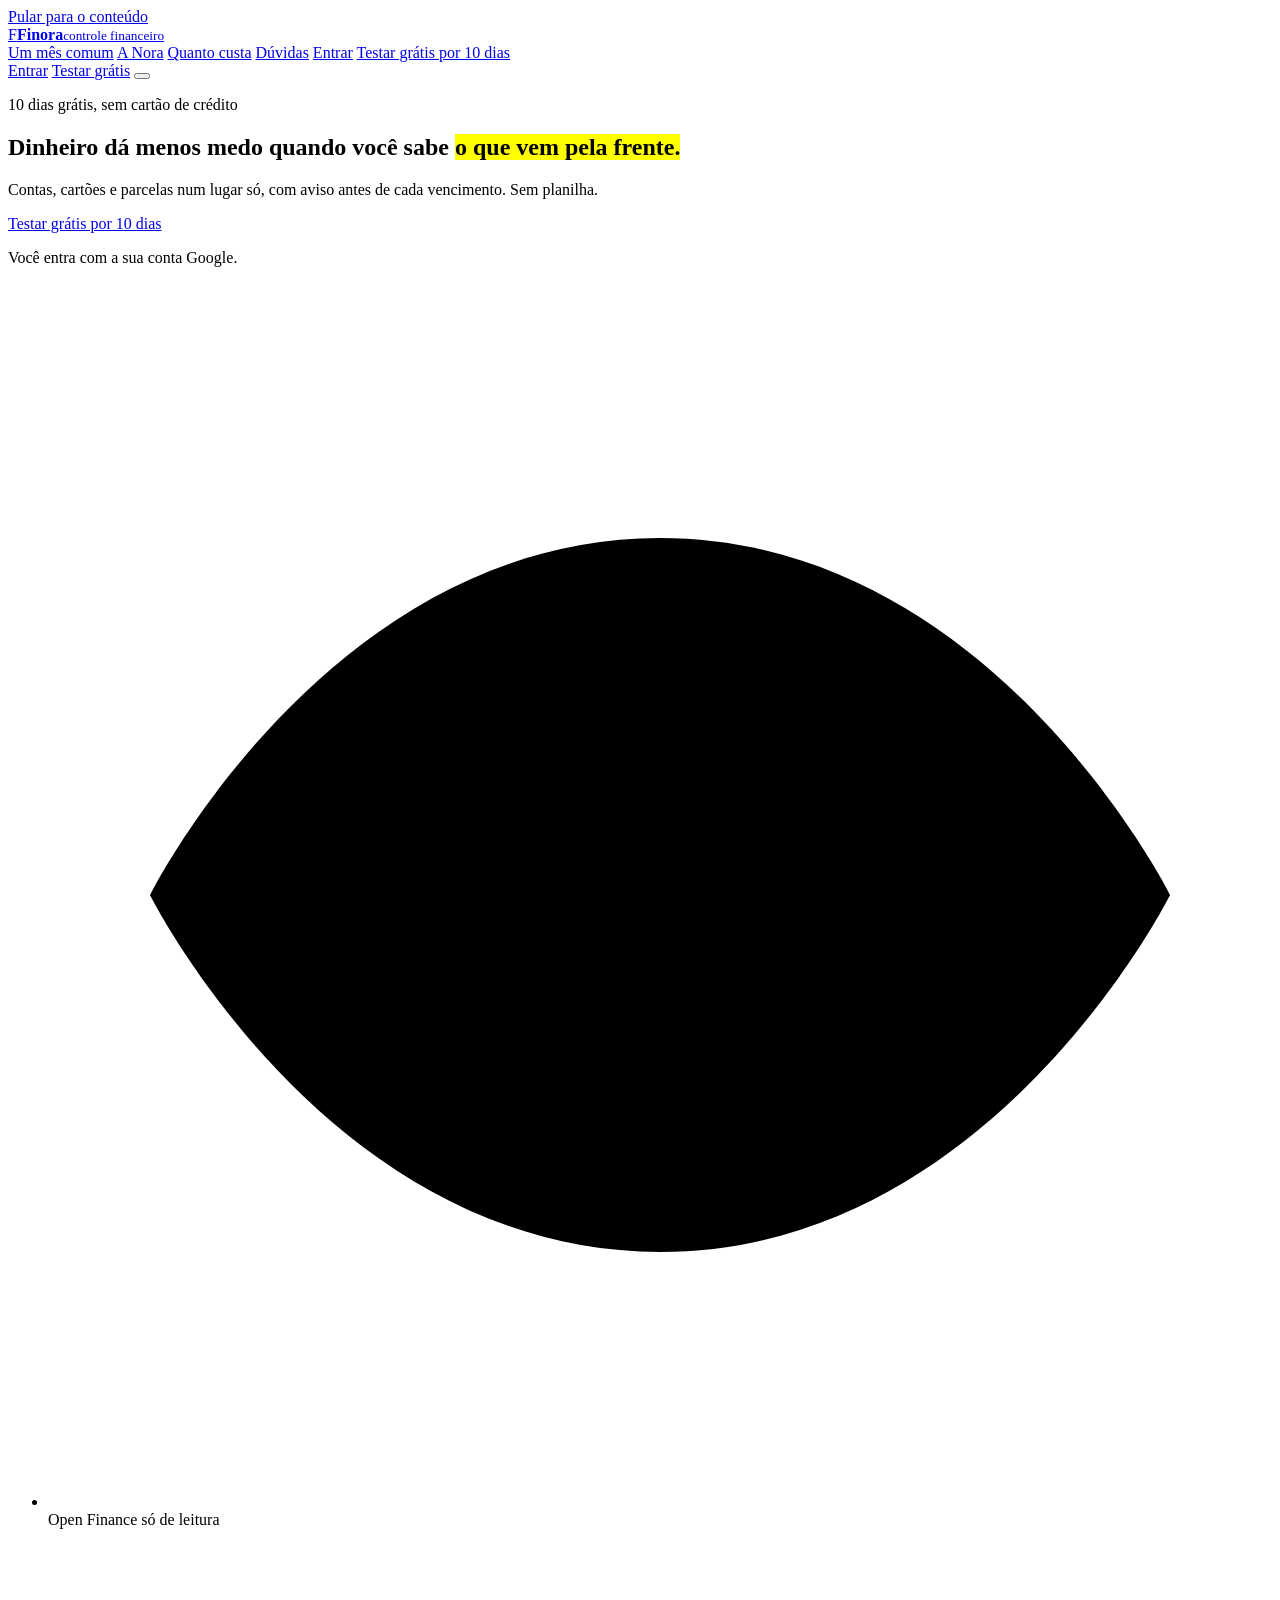
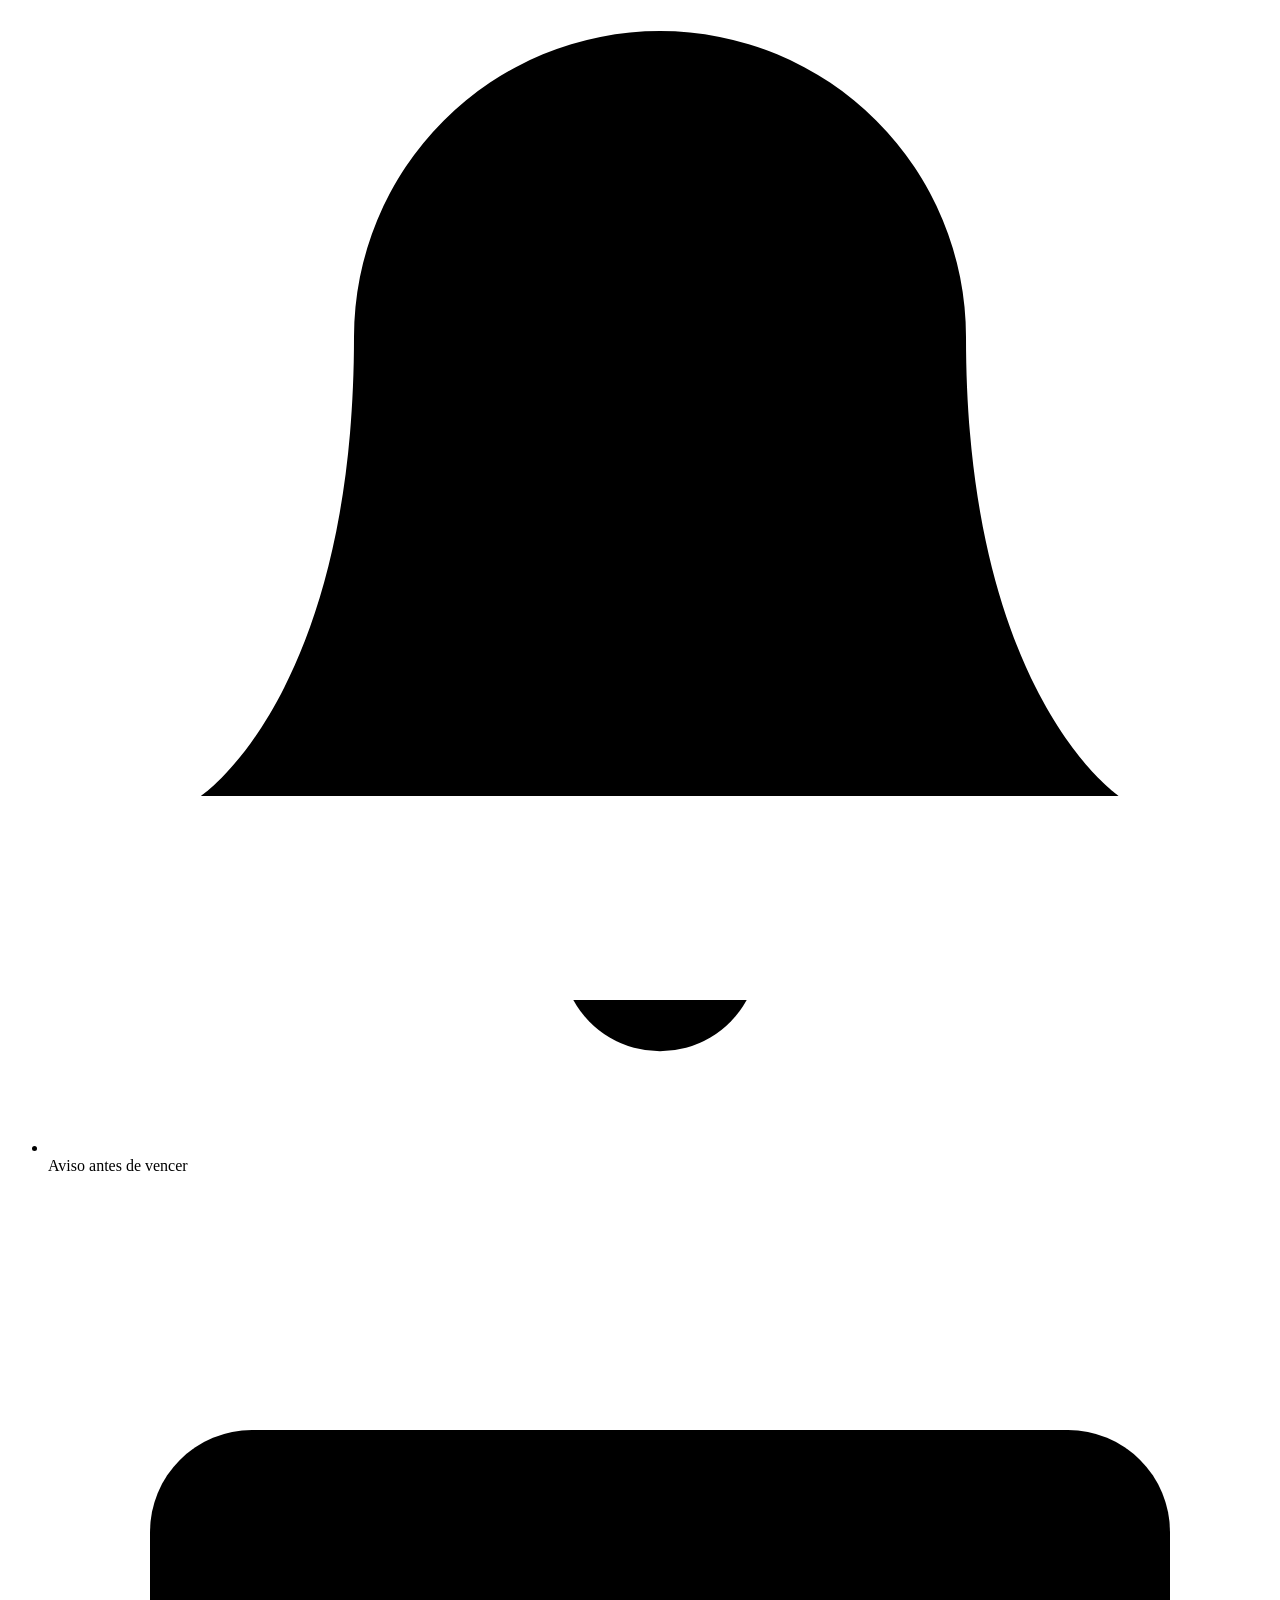
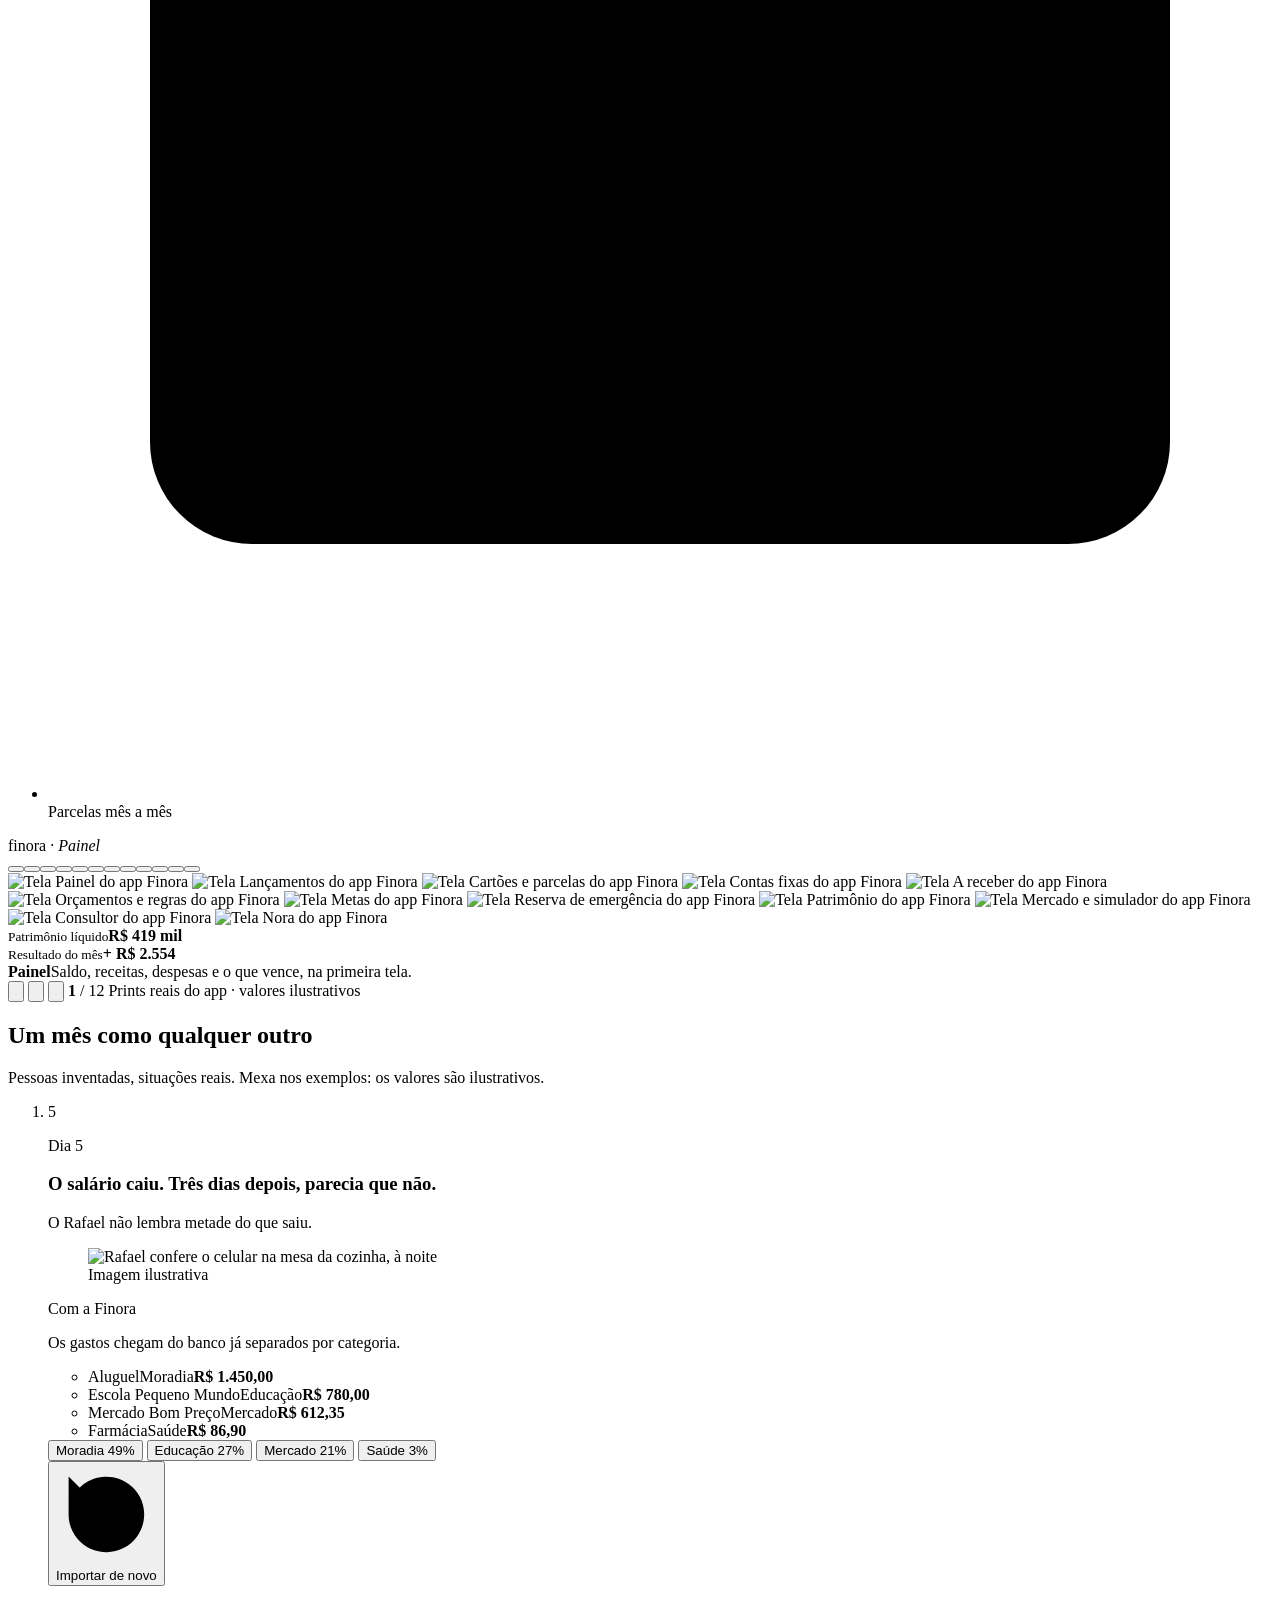
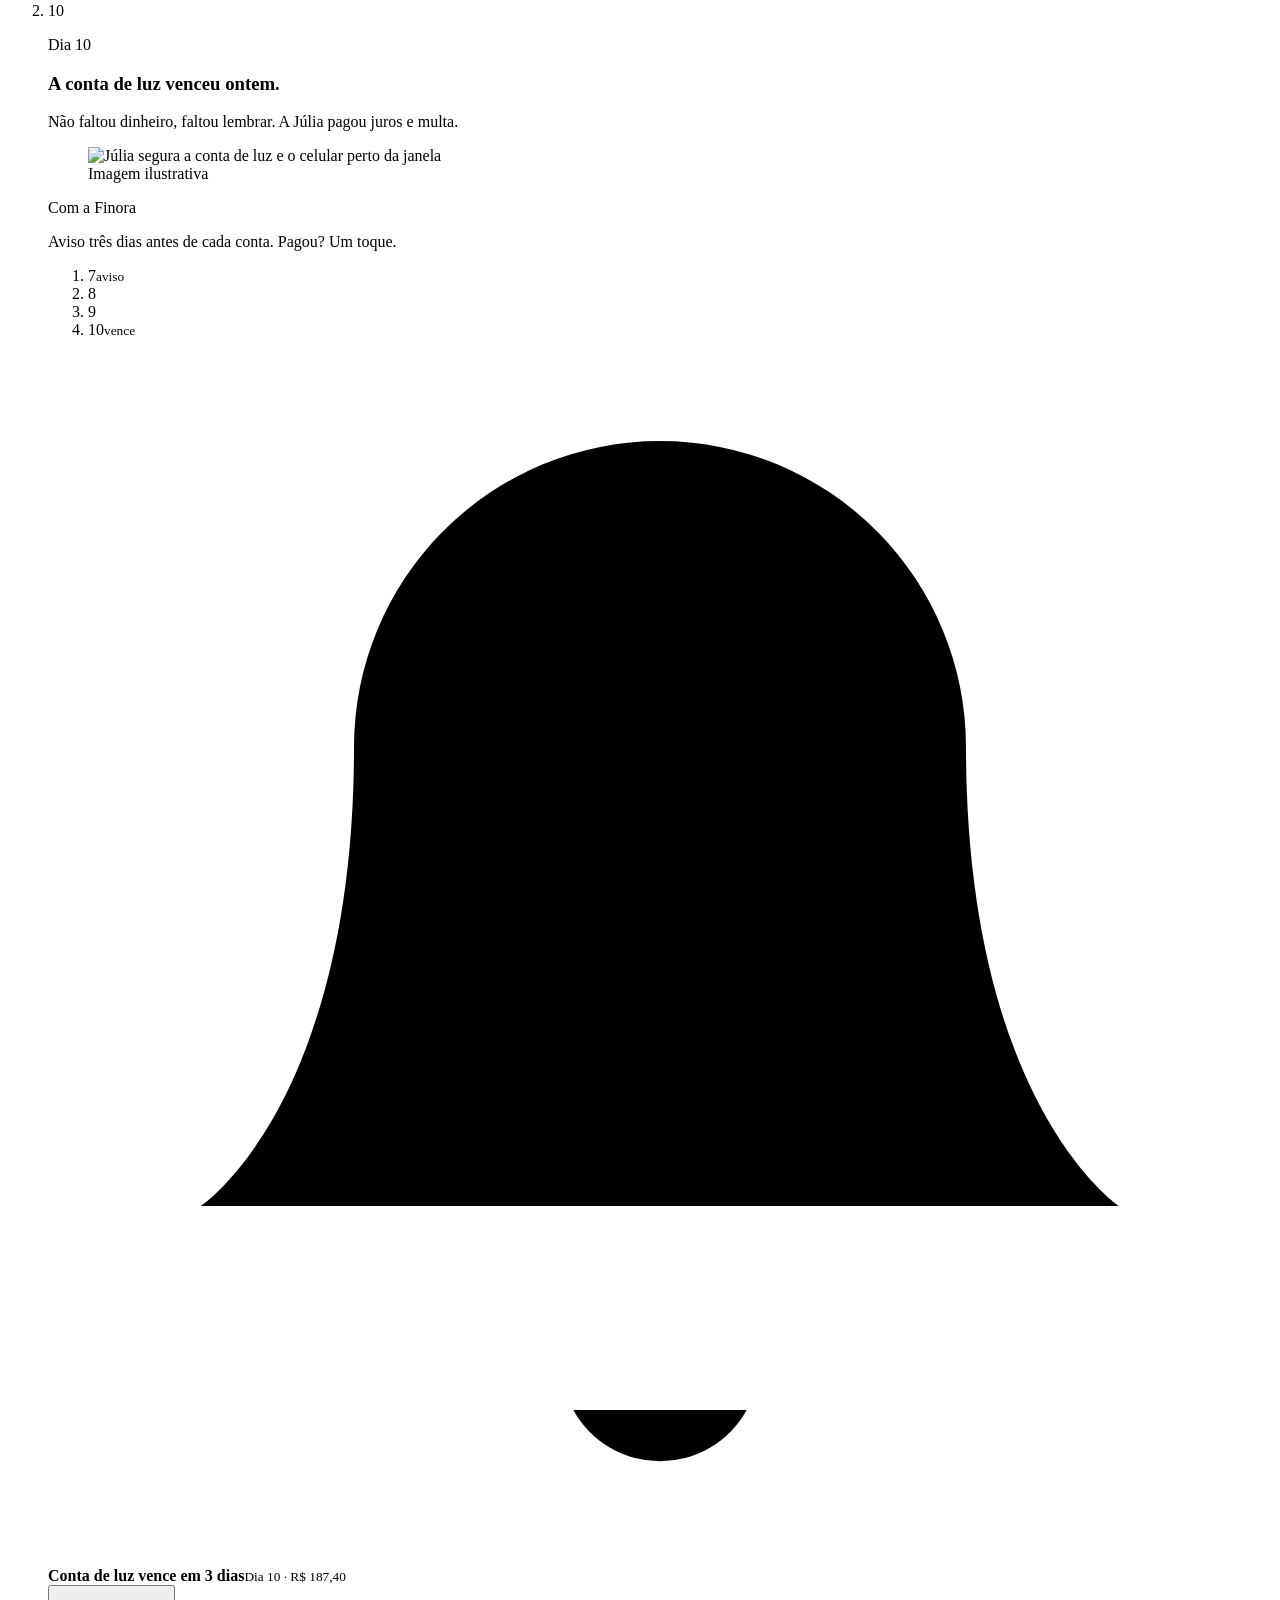
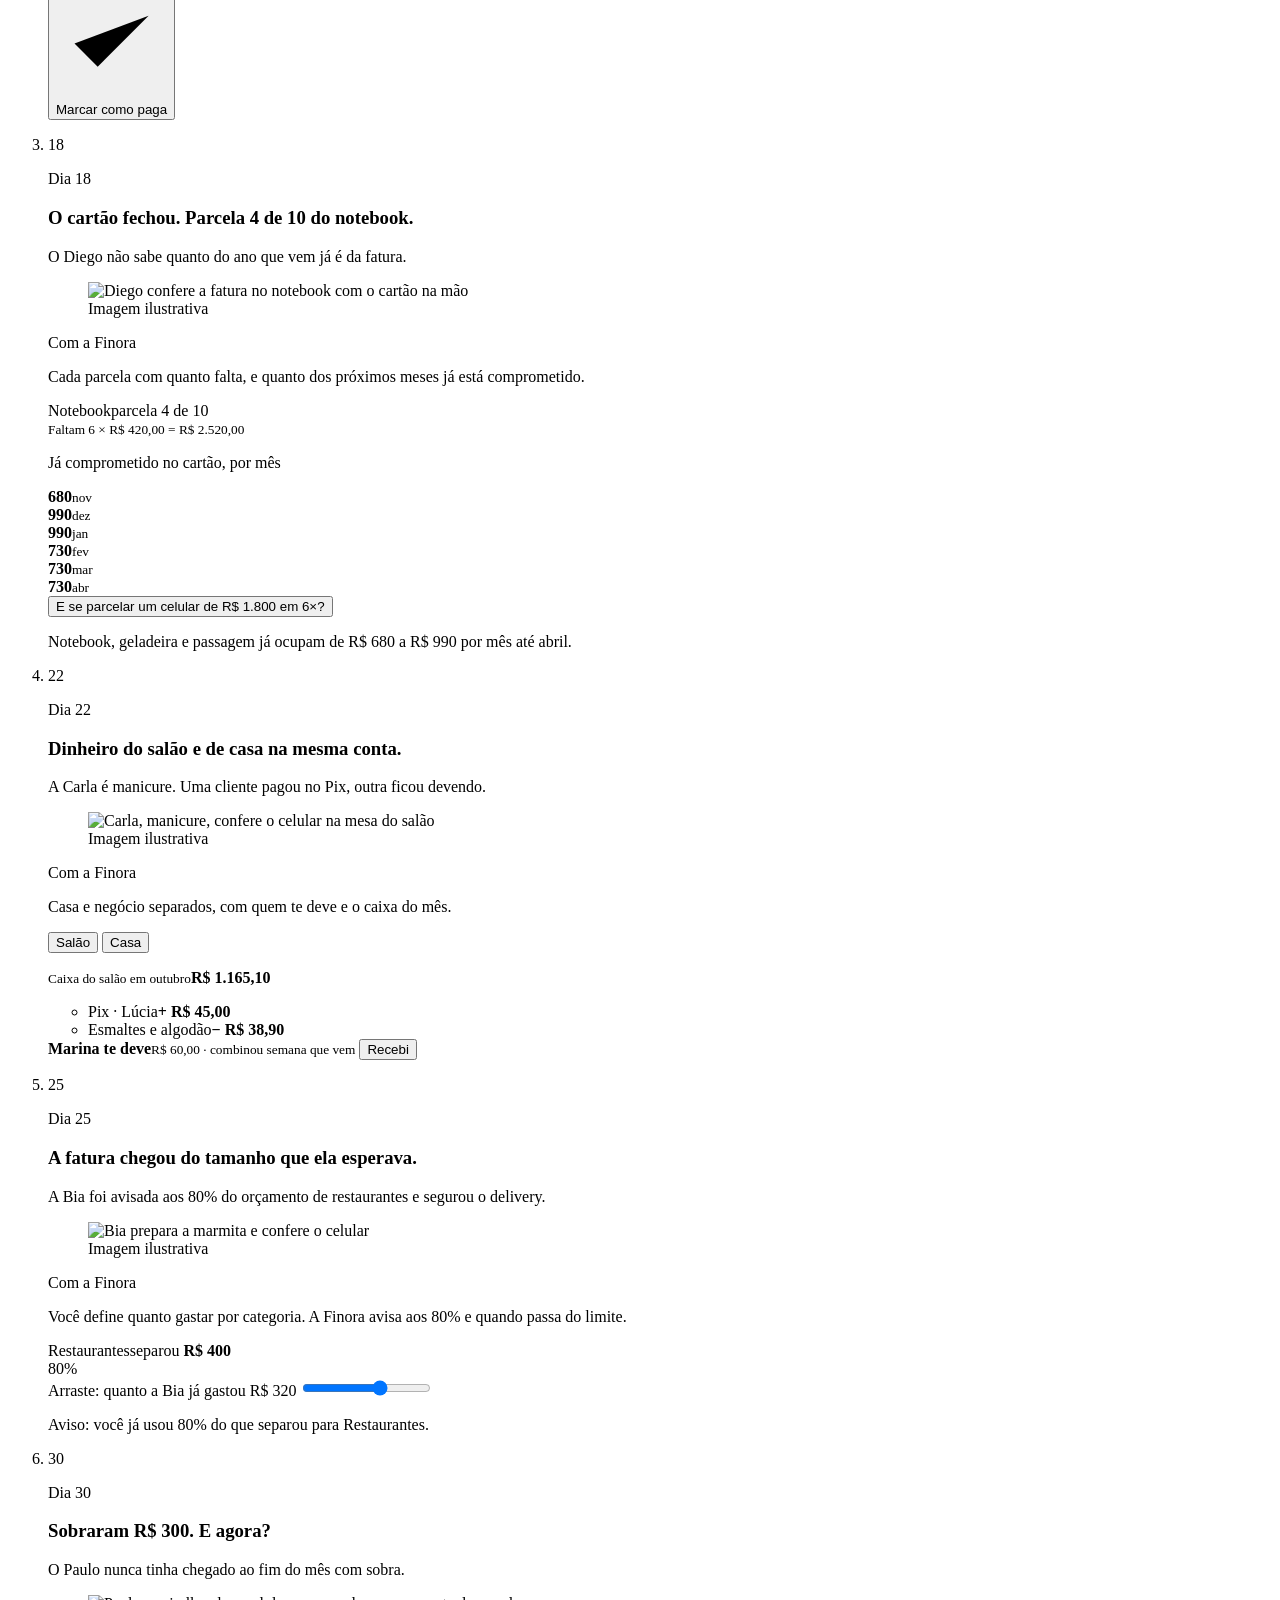
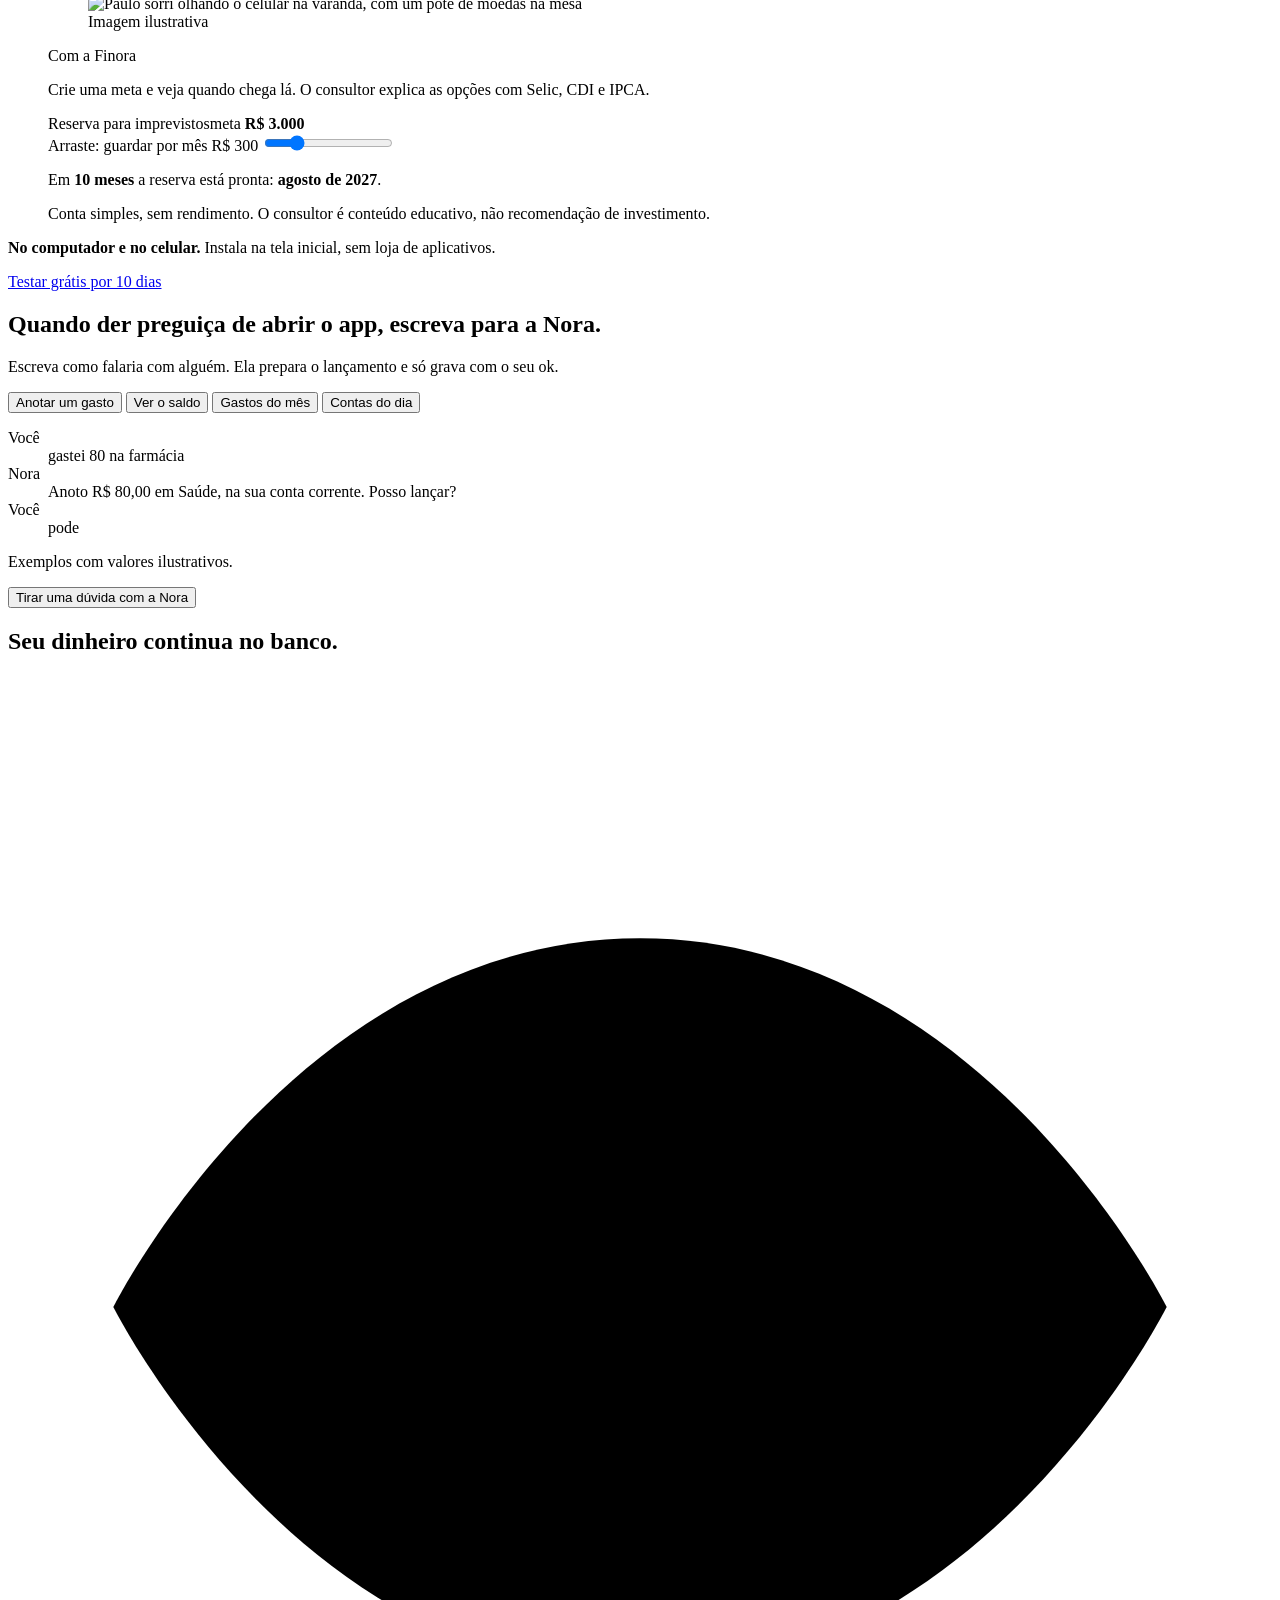
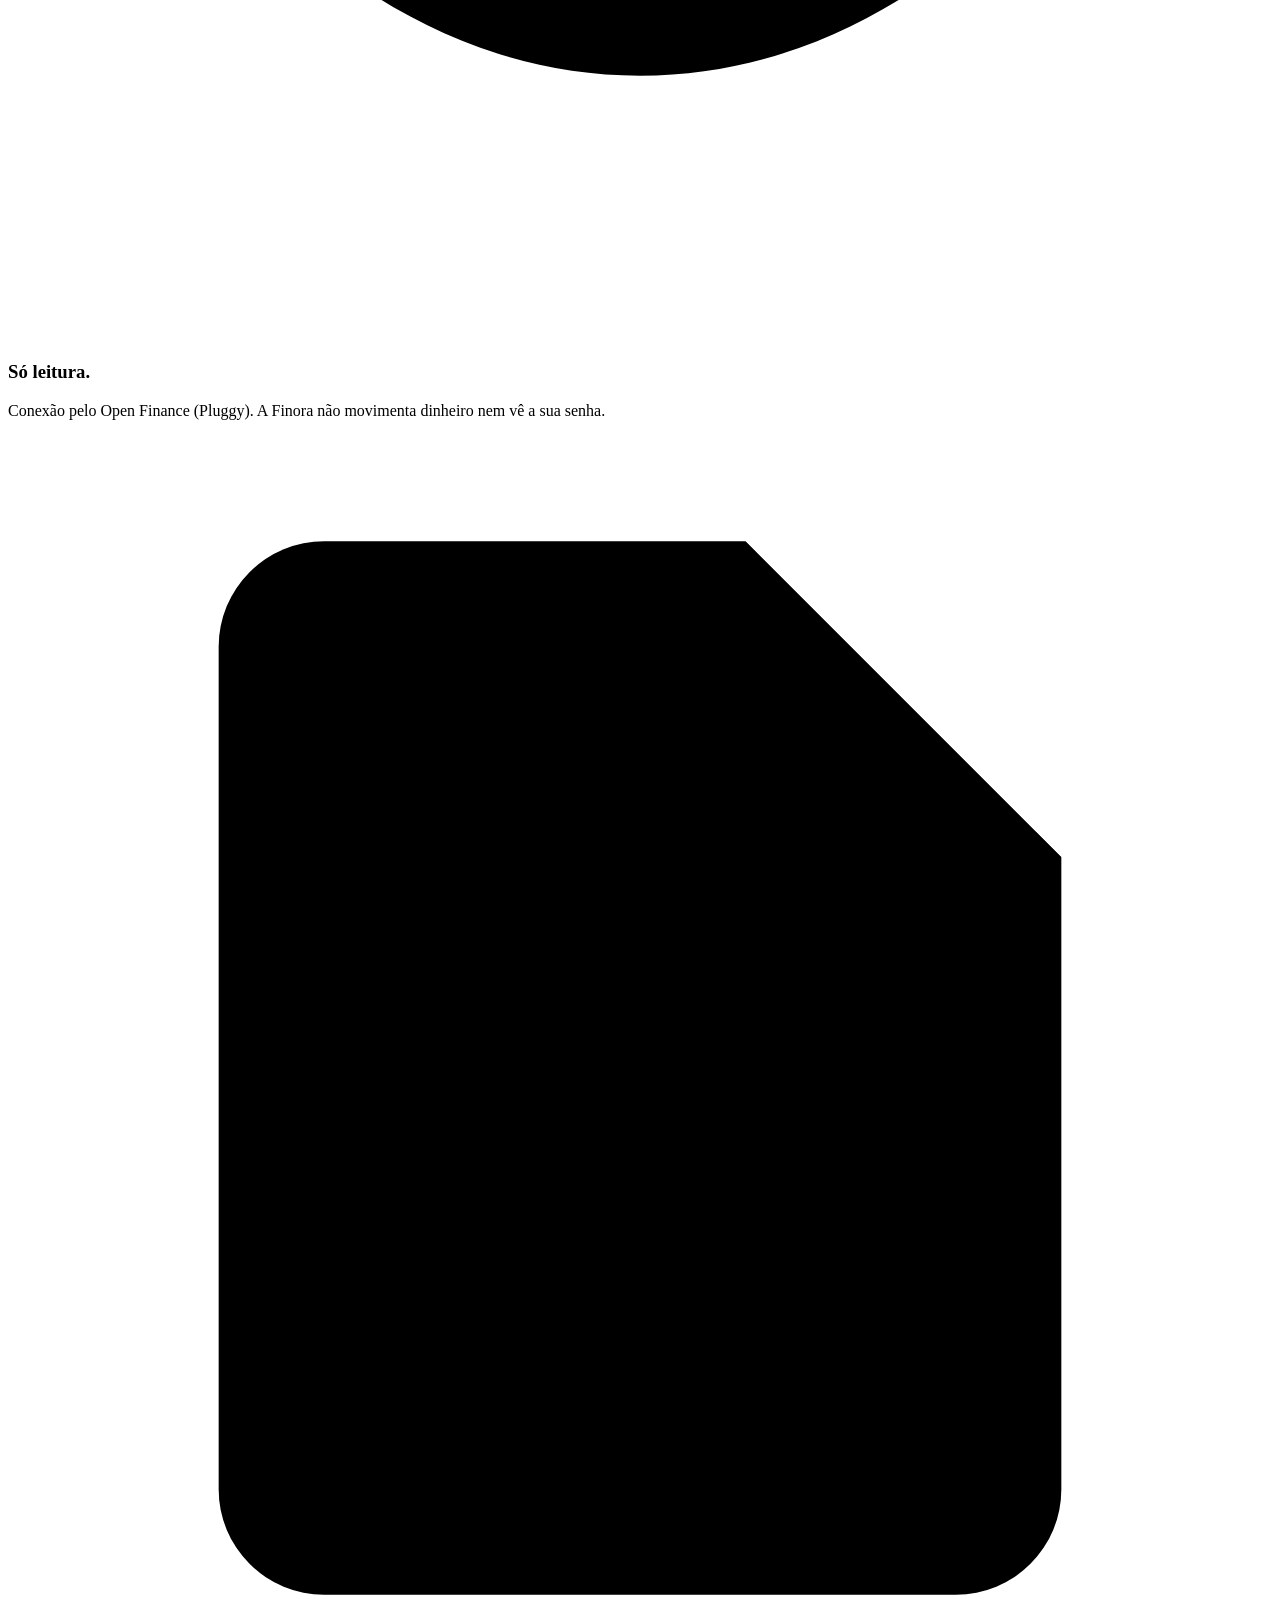
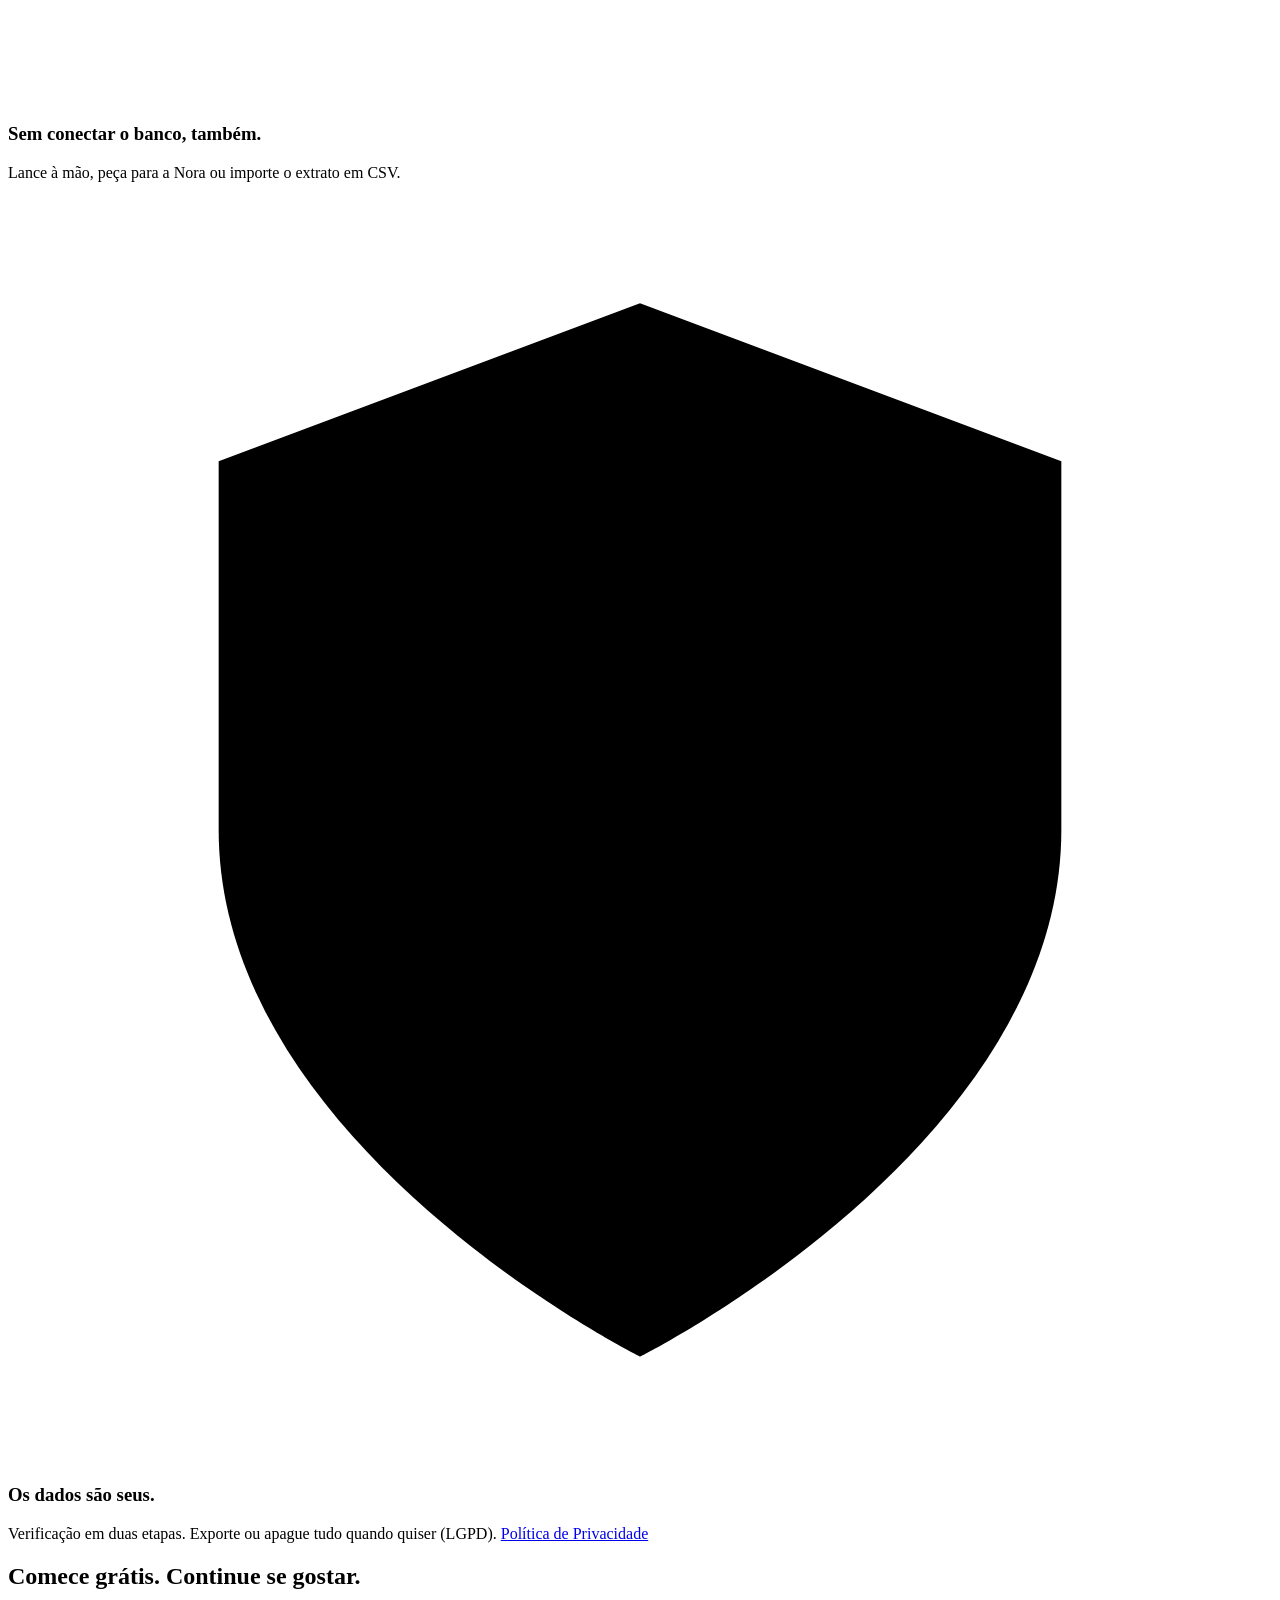
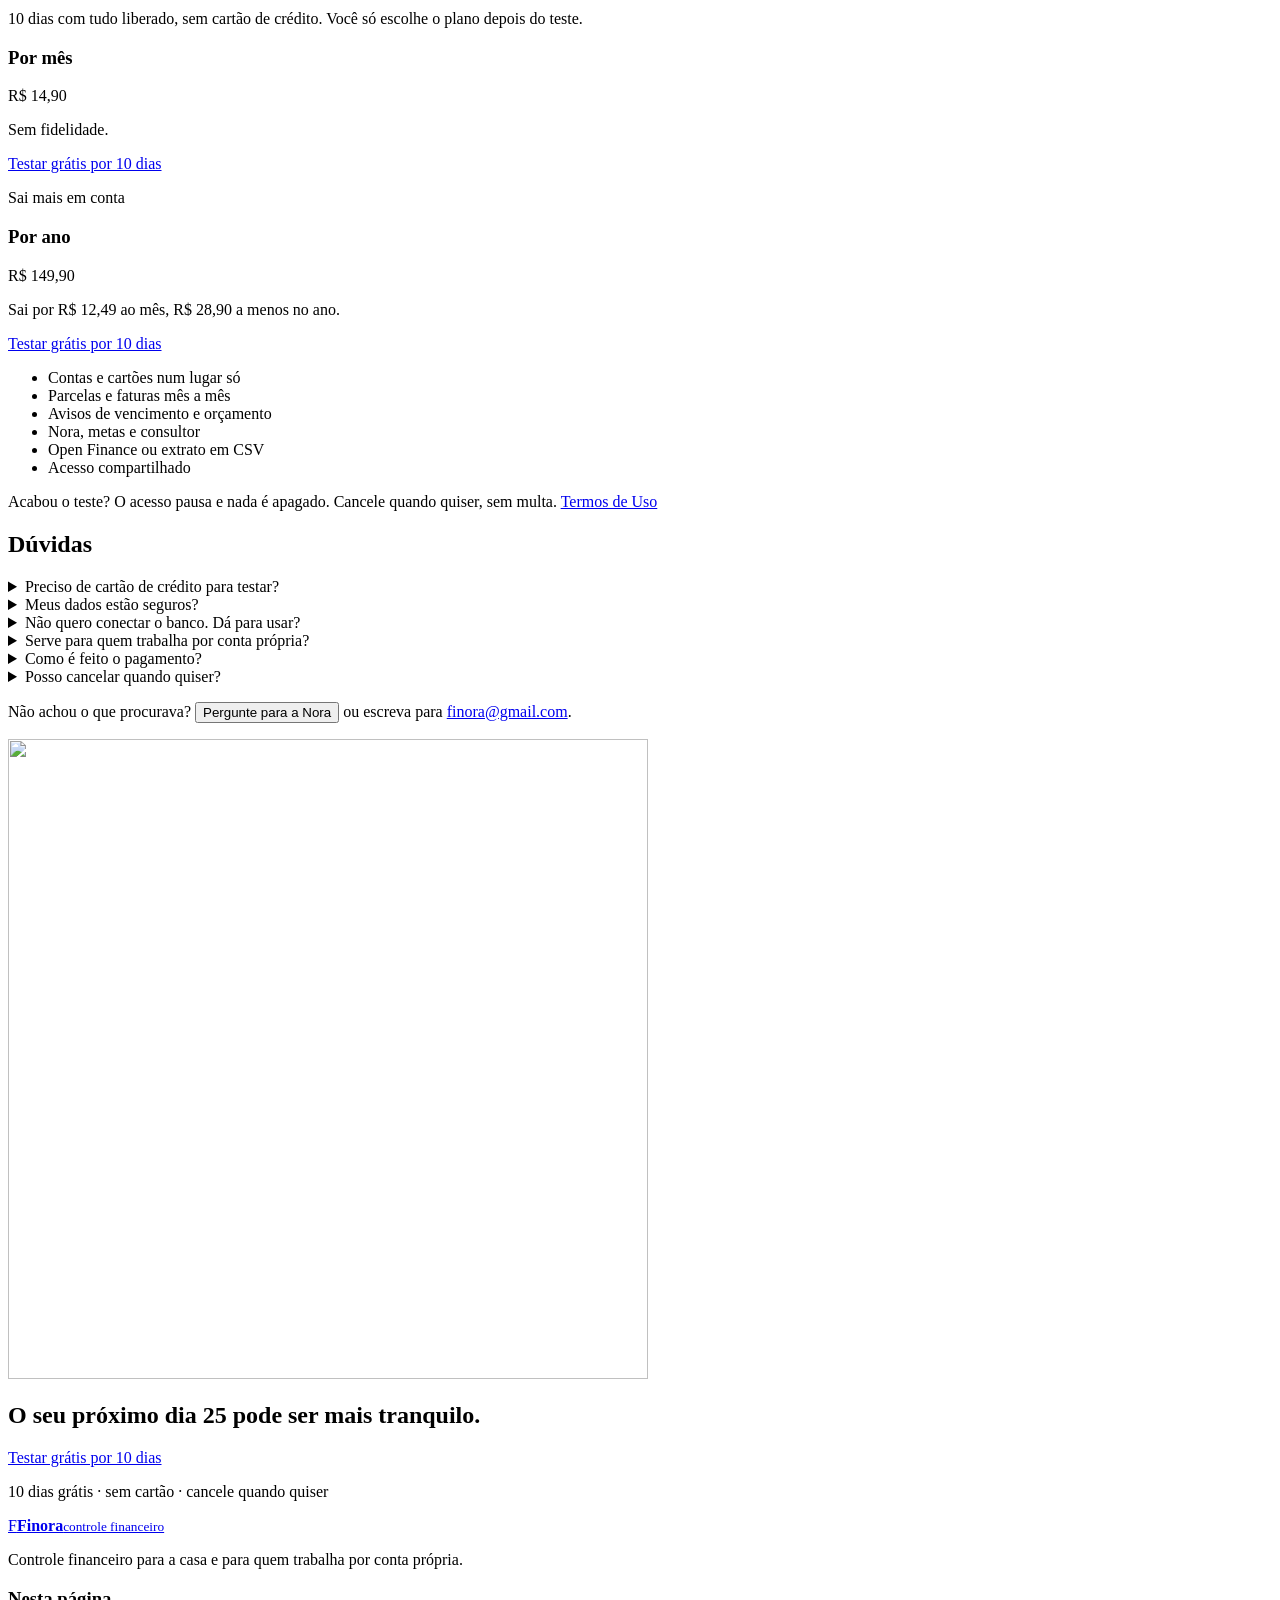
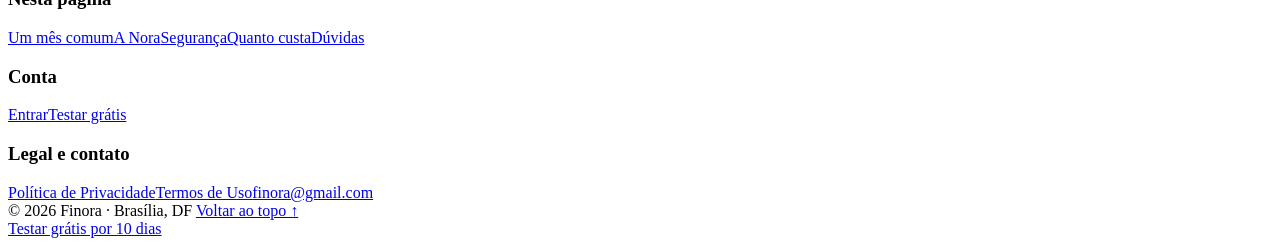
==== frontend/index.html @ 11840a1d "feat(site): Nora em 3D e fotos realistas nas histórias Imagens geradas no Canva: a Nora renderizada " ====
<!doctype html>
<html lang="pt-BR">
<head>
<meta charset="utf-8">
<meta name="viewport" content="width=device-width, initial-scale=1">
<meta name="theme-color" content="#fbf8f6">
<meta name="description" content="A Finora junta suas contas, cartões e parcelas num lugar só e avisa antes de cada vencimento. Para a casa e para quem trabalha por conta própria. Teste grátis por 10 dias, sem cartão de crédito.">
<title>Finora — controle financeiro para a vida real</title>
<link rel="icon" href="/icon.svg" type="image/svg+xml">
<link rel="apple-touch-icon" href="/icon.svg">
<link rel="preconnect" href="https://fonts.googleapis.com">
<link rel="preconnect" href="https://fonts.gstatic.com" crossorigin>
<link href="https://fonts.googleapis.com/css2?family=Bricolage+Grotesque:opsz,wght@12..96,500;12..96,700;12..96,800&family=Public+Sans:wght@400;500;600;700&family=Kalam:wght@400;700&display=swap" rel="stylesheet">
<link rel="stylesheet" href="/css/finora.css">
</head>
<body>
<div id="finora-landing" data-login="/app/">

<a class="pular" href="#conteudo">Pular para o conteúdo</a>

<header class="cab" id="topo">
  <div class="cab-in">
    <a class="marca" href="#topo" aria-label="Finora, início"><span class="logo" aria-hidden="true">F</span><span class="marca-txt"><b>Finora</b><small>controle financeiro</small></span></a>
    <nav class="menu" id="menu" aria-label="Principal">
      <a href="#historias">Um mês comum</a>
      <a href="#nora">A Nora</a>
      <a href="#planos">Quanto custa</a>
      <a href="#duvidas">Dúvidas</a>
      <a class="menu-entrar" href="/app/" data-entrar>Entrar</a>
      <a class="menu-testar btn btn-pri" href="/app/" data-entrar>Testar grátis por 10 dias</a>
    </nav>
    <div class="cab-acoes">
      <a class="lnk-entrar" href="/app/" data-entrar>Entrar</a>
      <a class="btn btn-pri" href="/app/" data-entrar>Testar grátis</a>
      <button class="menu-btn" type="button" aria-controls="menu" aria-expanded="false" aria-label="Abrir menu"><span></span><span></span><span></span></button>
    </div>
  </div>
</header>

<main id="conteudo">

<!-- ============ ABERTURA: o app passando sozinho ============ -->
<section class="abre" data-luz>
  <div class="aurora" aria-hidden="true"><i class="a1"></i><i class="a2"></i><i class="a3"></i></div>
  <div class="wrap abre-in">
    <div class="abre-txt">
      <p class="selo-topo"><span class="pulso" aria-hidden="true"></span>10 dias grátis, sem cartão de crédito</p>
      <h1>Dinheiro dá menos medo quando você sabe <mark>o que vem pela frente.</mark></h1>
      <p class="lead">Contas, cartões e parcelas num lugar só, com aviso antes de cada vencimento. Sem planilha.</p>
      <div class="abre-cta">
        <a class="btn btn-pri btn-lg" href="/app/" data-entrar>Testar grátis por 10 dias</a>
        <p class="nota">Você entra com a sua conta Google.</p>
      </div>
      <ul class="abre-selos" aria-label="Destaques">
        <li><svg viewBox="0 0 24 24" aria-hidden="true"><path d="M2 12s3.5-7 10-7 10 7 10 7-3.5 7-10 7S2 12 2 12z"/><circle cx="12" cy="12" r="3"/></svg>Open Finance só de leitura</li>
        <li><svg viewBox="0 0 24 24" aria-hidden="true"><path d="M6 8a6 6 0 0 1 12 0c0 7 3 9 3 9H3s3-2 3-9"/><path d="M10.3 21a1.94 1.94 0 0 0 3.4 0"/></svg>Aviso antes de vencer</li>
        <li><svg viewBox="0 0 24 24" aria-hidden="true"><rect x="2" y="5" width="20" height="14" rx="2"/><path d="M2 10h20"/></svg>Parcelas mês a mês</li>
      </ul>
    </div>

    <!-- o "filme" do app: as 12 funções passam sozinhas, com zoom no que importa em cada tela -->
    <section class="filme" aria-roledescription="carrossel" aria-label="Tour pelas telas da Finora">
      <div class="fm-aura" aria-hidden="true"></div>
      <div class="fm-flutua">
      <div class="fm-janela">
        <div class="fm-barra" aria-hidden="true"><i></i><i></i><i></i><span>finora · <em class="fm-nome">Painel</em></span></div>
        <div class="fm-prog"><button type="button" class="fm-seg" aria-label="Ver Painel"><i></i></button><button type="button" class="fm-seg" aria-label="Ver Lançamentos"><i></i></button><button type="button" class="fm-seg" aria-label="Ver Cartões e parcelas"><i></i></button><button type="button" class="fm-seg" aria-label="Ver Contas fixas"><i></i></button><button type="button" class="fm-seg" aria-label="Ver A receber"><i></i></button><button type="button" class="fm-seg" aria-label="Ver Orçamentos e regras"><i></i></button><button type="button" class="fm-seg" aria-label="Ver Metas"><i></i></button><button type="button" class="fm-seg" aria-label="Ver Reserva de emergência"><i></i></button><button type="button" class="fm-seg" aria-label="Ver Patrimônio"><i></i></button><button type="button" class="fm-seg" aria-label="Ver Mercado e simulador"><i></i></button><button type="button" class="fm-seg" aria-label="Ver Consultor"><i></i></button><button type="button" class="fm-seg" aria-label="Ver Nora"><i></i></button></div>
        <div class="fm-tela">
          <img class="fm-img on" src="/img/telas/painel.webp" width="1300" height="1918" alt="Tela Painel do app Finora" style="--p0:-0%;--p1:-30%" loading="eager" decoding="async" fetchpriority="high" data-tom="#7b3fa8" data-c1="Patrimônio líquido|R$ 419 mil" data-c2="Resultado do mês|+ R$ 2.554" data-t="Painel" data-l="Saldo, receitas, despesas e o que vence, na primeira tela.">
          <img class="fm-img" src="/img/telas/lancamentos.webp" width="1300" height="1918" alt="Tela Lançamentos do app Finora" style="--p0:-0%;--p1:-28%" loading="eager" decoding="async" data-tom="#0e7490" data-c1="Categoria automática|iFood → Restaurantes" data-c2="Extrato importado|19 lançamentos" data-t="Lançamentos" data-l="Extrato do banco ou CSV, já separado por categoria.">
          <img class="fm-img" src="/img/telas/cartoes.webp" width="1300" height="1918" alt="Tela Cartões e parcelas do app Finora" style="--p0:-0%;--p1:-30%" loading="lazy" decoding="async" data-tom="#a8488f" data-c1="Fatura aberta|R$ 1.068 · vence 25/10" data-c2="Notebook|parcela 5 de 10" data-t="Cartões e parcelas" data-l="Fatura, limite e cada parcela com quanto falta.">
          <img class="fm-img" src="/img/telas/fixas.webp" width="1300" height="1918" alt="Tela Contas fixas do app Finora" style="--p0:-0%;--p1:-8%" loading="lazy" decoding="async" data-tom="#b45309" data-c1="Aviso da Finora|Luz vence em 3 dias" data-c2="Custos fixos|R$ 2.223,90/mês" data-t="Contas fixas" data-l="Aluguel, luz, DAS do MEI: aviso antes de vencer.">
          <img class="fm-img" src="/img/telas/receber.webp" width="1300" height="1918" alt="Tela A receber do app Finora" style="--p0:-0%;--p1:-6%" loading="lazy" decoding="async" data-tom="#047857" data-c1="Marina Costa|R$ 1.200 a receber" data-c2="Pendente no mês|R$ 2.030" data-t="A receber" data-l="Quem te deve, quanto e quando.">
          <img class="fm-img" src="/img/telas/orcamento.webp" width="1300" height="1918" alt="Tela Orçamentos e regras do app Finora" style="--p0:-0%;--p1:-22%" loading="lazy" decoding="async" data-tom="#b45309" data-c1="Alimentação|79% do limite" data-c2="Regra criada|iFood → Restaurantes" data-t="Orçamentos e regras" data-l="Limite por categoria e regras automáticas.">
          <img class="fm-img" src="/img/telas/metas.webp" width="1300" height="1918" alt="Tela Metas do app Finora" style="--p0:-0%;--p1:-4%" loading="lazy" decoding="async" data-tom="#7b3fa8" data-c1="Viagem de dezembro|62% guardado" data-c2="Faltam|R$ 1.900" data-t="Metas" data-l="Quanto falta e quanto guardar por mês.">
          <img class="fm-img" src="/img/telas/reserva.webp" width="1300" height="1918" alt="Tela Reserva de emergência do app Finora" style="--p0:-0%;--p1:-8%" loading="lazy" decoding="async" data-tom="#0e7490" data-c1="Reserva de emergência|3,2 de 6 meses" data-c2="Custo mensal|R$ 3.500" data-t="Reserva de emergência" data-l="Quantos meses do seu custo estão guardados.">
          <img class="fm-img" src="/img/telas/patrimonio.webp" width="1300" height="1918" alt="Tela Patrimônio do app Finora" style="--p0:-0%;--p1:-4%" loading="lazy" decoding="async" data-tom="#047857" data-c1="Apartamento|R$ 320 mil" data-c2="Onix 2019 · FIPE|R$ 58 mil" data-t="Patrimônio" data-l="Imóvel, carro e investimentos somados.">
          <img class="fm-img" src="/img/telas/mercado.webp" width="1300" height="1918" alt="Tela Mercado e simulador do app Finora" style="--p0:-0%;--p1:-34%" loading="lazy" decoding="async" data-tom="#4338ca" data-c1="Selic (meta)|13,75% a.a." data-c2="CDI|13,65% a.a." data-t="Mercado e simulador" data-l="Selic, CDI, IPCA e quanto seu dinheiro rende.">
          <img class="fm-img" src="/img/telas/consultor.webp" width="1300" height="1918" alt="Tela Consultor do app Finora" style="--p0:-0%;--p1:-34%" loading="lazy" decoding="async" data-tom="#a8488f" data-c1="Consultor|Onde economizar" data-c2="Conteúdo|educativo" data-t="Consultor" data-l="Um relatório do seu mês, com onde economizar.">
          <img class="fm-img" src="/img/telas/nora.webp" width="1300" height="1918" alt="Tela Nora do app Finora" style="--p0:-38%;--p1:-48%" loading="lazy" decoding="async" data-tom="#ff7a59" data-c1="Você|“gastei 80 na farmácia”" data-c2="Nora|Lançar R$ 80 em Saúde?" data-t="Nora" data-l="“gastei 80 na farmácia” vira lançamento.">
          <span class="fm-varre" aria-hidden="true"></span>
        </div>
      </div>
        <div class="fm-chip fm-chip-a" aria-hidden="true"><i></i><span><small>Patrimônio líquido</small><b>R$ 419 mil</b></span></div>
        <div class="fm-chip fm-chip-b" aria-hidden="true"><i></i><span><small>Resultado do mês</small><b>+ R$ 2.554</b></span></div>
      </div>
      <div class="fm-legenda" aria-live="polite"><b>Painel</b><span>Saldo, receitas, despesas e o que vence, na primeira tela.</span></div>
      <div class="fm-controles">
        <button type="button" class="fm-bt fm-ant" aria-label="Tela anterior"><svg viewBox="0 0 24 24" aria-hidden="true"><path d="m15 18-6-6 6-6"/></svg></button>
        <button type="button" class="fm-bt fm-play" aria-label="Pausar o tour"><svg class="ic-pausa" viewBox="0 0 24 24" aria-hidden="true"><path d="M9 5v14"/><path d="M15 5v14"/></svg><svg class="ic-play" viewBox="0 0 24 24" aria-hidden="true"><path d="M7 4l13 8-13 8z"/></svg></button>
        <button type="button" class="fm-bt fm-prox" aria-label="Próxima tela"><svg viewBox="0 0 24 24" aria-hidden="true"><path d="m9 18 6-6-6-6"/></svg></button>
        <span class="fm-conta" aria-hidden="true"><b>1</b> / 12</span>
        <span class="fm-nota">Prints reais do app · valores ilustrativos</span>
      </div>
    </section>
  </div>
</section>

<!-- ============ HISTÓRIAS: seis dias do mês ============ -->
<section class="sec" id="historias">
  <div class="wrap">
    <header class="sec-cab" data-rev>
      <h2>Um mês como qualquer outro</h2>
      <p>Pessoas inventadas, situações reais. Mexa nos exemplos: os valores são ilustrativos.</p>
    </header>

    <ol class="dias">
      <li class="dia" id="dia-5" data-rev>
        <p class="dia-n" aria-hidden="true">5</p>
        <div class="dia-hist">
          <p class="dia-data">Dia 5</p>
          <h3>O salário caiu. Três dias depois, parecia que não.</h3>
          <p>O Rafael não lembra metade do que saiu.</p>
          <figure class="dia-foto"><img src="/img/pessoas/rafael.webp" width="720" height="900" alt="Rafael confere o celular na mesa da cozinha, à noite" loading="lazy" decoding="async"><figcaption>Imagem ilustrativa</figcaption></figure>
        </div>
        <div class="dia-ajuda" data-spot>
          <p class="ajuda-t">Com a Finora</p>
          <p>Os gastos chegam do banco já separados por categoria.</p>
          <div class="demo demo-extrato" data-demo="extrato">
            <ul class="dx-lista">
              <li data-cat="moradia" style="--i:0"><span class="dx-nome">Aluguel</span><span class="tag c-moradia">Moradia</span><b>R$&nbsp;1.450,00</b></li>
              <li data-cat="educacao" style="--i:1"><span class="dx-nome">Escola Pequeno Mundo</span><span class="tag c-educacao">Educação</span><b>R$&nbsp;780,00</b></li>
              <li data-cat="mercado" style="--i:2"><span class="dx-nome">Mercado Bom Preço</span><span class="tag c-mercado">Mercado</span><b>R$&nbsp;612,35</b></li>
              <li data-cat="saude" style="--i:3"><span class="dx-nome">Farmácia</span><span class="tag c-saude">Saúde</span><b>R$&nbsp;86,90</b></li>
            </ul>
            <div class="dx-barra" aria-hidden="true"><i class="c-moradia" style="--w:49.5%"></i><i class="c-educacao" style="--w:26.6%"></i><i class="c-mercado" style="--w:20.9%"></i><i class="c-saude" style="--w:3%"></i></div>
            <div class="dx-leg" role="group" aria-label="Destacar uma categoria">
              <button type="button" data-cat="moradia" aria-pressed="false"><i class="c-moradia"></i>Moradia 49%</button>
              <button type="button" data-cat="educacao" aria-pressed="false"><i class="c-educacao"></i>Educação 27%</button>
              <button type="button" data-cat="mercado" aria-pressed="false"><i class="c-mercado"></i>Mercado 21%</button>
              <button type="button" data-cat="saude" aria-pressed="false"><i class="c-saude"></i>Saúde 3%</button>
            </div>
            <button class="demo-btn" type="button" data-replay><svg viewBox="0 0 24 24" aria-hidden="true"><path d="M3 12a9 9 0 1 0 3-6.7L3 8"/><path d="M3 3v5h5"/></svg>Importar de novo</button>
          </div>
        </div>
      </li>

      <li class="dia" id="dia-10" data-rev>
        <p class="dia-n" aria-hidden="true">10</p>
        <div class="dia-hist">
          <p class="dia-data">Dia 10</p>
          <h3>A conta de luz venceu ontem.</h3>
          <p>Não faltou dinheiro, faltou lembrar. A Júlia pagou juros e multa.</p>
          <figure class="dia-foto"><img src="/img/pessoas/julia.webp" width="720" height="900" alt="Júlia segura a conta de luz e o celular perto da janela" loading="lazy" decoding="async"><figcaption>Imagem ilustrativa</figcaption></figure>
        </div>
        <div class="dia-ajuda" data-spot>
          <p class="ajuda-t">Com a Finora</p>
          <p>Aviso três dias antes de cada conta. Pagou? Um toque.</p>
          <div class="demo demo-conta" data-demo="conta">
            <ol class="dc-semana" aria-hidden="true">
              <li class="av">7<small>aviso</small></li><li>8</li><li>9</li><li class="vc">10<small>vence</small></li>
            </ol>
            <div class="dc-aviso">
              <span class="dc-sino"><svg viewBox="0 0 24 24" aria-hidden="true"><path d="M6 8a6 6 0 0 1 12 0c0 7 3 9 3 9H3s3-2 3-9"/><path d="M10.3 21a1.94 1.94 0 0 0 3.4 0"/></svg></span>
              <span><b>Conta de luz vence em 3 dias</b><small>Dia 10 · R$&nbsp;187,40</small></span>
            </div>
            <button class="dc-pagar" type="button" aria-pressed="false"><span class="dc-check"><svg viewBox="0 0 24 24" aria-hidden="true"><path d="M20 6 9 17l-5-5"/></svg></span><span class="dc-txt">Marcar como paga</span></button>
            <p class="dc-ok" aria-live="polite"></p>
          </div>
        </div>
      </li>

      <li class="dia" id="dia-18" data-rev>
        <p class="dia-n" aria-hidden="true">18</p>
        <div class="dia-hist">
          <p class="dia-data">Dia 18</p>
          <h3>O cartão fechou. Parcela 4 de 10 do notebook.</h3>
          <p>O Diego não sabe quanto do ano que vem já é da fatura.</p>
          <figure class="dia-foto"><img src="/img/pessoas/diego.webp" width="720" height="900" alt="Diego confere a fatura no notebook com o cartão na mão" loading="lazy" decoding="async"><figcaption>Imagem ilustrativa</figcaption></figure>
        </div>
        <div class="dia-ajuda" data-spot>
          <p class="ajuda-t">Com a Finora</p>
          <p>Cada parcela com quanto falta, e quanto dos próximos meses já está comprometido.</p>
          <div class="demo demo-parc" data-demo="parc">
            <div class="dp-item">
              <div class="dp-top"><span>Notebook</span><span>parcela 4 de 10</span></div>
              <div class="dp-trilho"><i style="--p:.4"></i></div>
              <small>Faltam 6 × R$&nbsp;420,00 = R$&nbsp;2.520,00</small>
            </div>
            <p class="dp-leg">Já comprometido no cartão, por mês</p>
            <div class="dp-barras" aria-hidden="true">
              <div class="dp-col" data-v="680"><b>680</b><span class="dp-pilha"><i class="dp-novo"></i><i class="dp-base"></i></span><small>nov</small></div>
              <div class="dp-col" data-v="990"><b>990</b><span class="dp-pilha"><i class="dp-novo"></i><i class="dp-base"></i></span><small>dez</small></div>
              <div class="dp-col" data-v="990"><b>990</b><span class="dp-pilha"><i class="dp-novo"></i><i class="dp-base"></i></span><small>jan</small></div>
              <div class="dp-col" data-v="730"><b>730</b><span class="dp-pilha"><i class="dp-novo"></i><i class="dp-base"></i></span><small>fev</small></div>
              <div class="dp-col" data-v="730"><b>730</b><span class="dp-pilha"><i class="dp-novo"></i><i class="dp-base"></i></span><small>mar</small></div>
              <div class="dp-col" data-v="730"><b>730</b><span class="dp-pilha"><i class="dp-novo"></i><i class="dp-base"></i></span><small>abr</small></div>
            </div>
            <button class="demo-btn dp-sim" type="button" aria-pressed="false">E se parcelar um celular de R$&nbsp;1.800 em 6×?</button>
            <p class="dp-diz" aria-live="polite">Notebook, geladeira e passagem já ocupam de R$&nbsp;680 a R$&nbsp;990 por mês até abril.</p>
          </div>
        </div>
      </li>

      <li class="dia" id="dia-22" data-rev>
        <p class="dia-n" aria-hidden="true">22</p>
        <div class="dia-hist">
          <p class="dia-data">Dia 22</p>
          <h3>Dinheiro do salão e de casa na mesma conta.</h3>
          <p>A Carla é manicure. Uma cliente pagou no Pix, outra ficou devendo.</p>
          <figure class="dia-foto"><img src="/img/pessoas/carla.webp" width="720" height="900" alt="Carla, manicure, confere o celular na mesa do salão" loading="lazy" decoding="async"><figcaption>Imagem ilustrativa</figcaption></figure>
        </div>
        <div class="dia-ajuda" data-spot>
          <p class="ajuda-t">Com a Finora</p>
          <p>Casa e negócio separados, com quem te deve e o caixa do mês.</p>
          <div class="demo demo-caixa" data-demo="caixa">
            <div class="dk-abas" role="group" aria-label="Ver o dinheiro de">
              <button type="button" data-lado="salao" aria-pressed="true">Salão</button>
              <button type="button" data-lado="casa" aria-pressed="false">Casa</button>
              <span class="dk-cursor" aria-hidden="true"></span>
            </div>
            <div class="dk-painel" data-painel="salao">
              <p class="dk-total"><small>Caixa do salão em outubro</small><b data-caixa>R$&nbsp;1.165,10</b></p>
              <ul class="dk-lista">
                <li><span>Pix · Lúcia</span><b class="pos">+ R$&nbsp;45,00</b></li>
                <li><span>Esmaltes e algodão</span><b class="neg">− R$&nbsp;38,90</b></li>
              </ul>
              <div class="dk-deve">
                <span><b>Marina te deve</b><small>R$&nbsp;60,00 · combinou semana que vem</small></span>
                <button type="button" class="dk-recebi" aria-pressed="false">Recebi</button>
              </div>
            </div>
            <div class="dk-painel" data-painel="casa" hidden>
              <p class="dk-total"><small>Gastos da casa em outubro</small><b>R$&nbsp;2.184,65</b></p>
              <ul class="dk-lista">
                <li><span>Mercado do mês</span><b class="neg">− R$&nbsp;612,35</b></li>
                <li><span>Conta de luz</span><b class="neg">− R$&nbsp;187,40</b></li>
              </ul>
              <p class="dk-sep">Nada do salão aparece aqui.</p>
            </div>
          </div>
        </div>
      </li>

      <li class="dia" id="dia-25" data-rev>
        <p class="dia-n" aria-hidden="true">25</p>
        <div class="dia-hist">
          <p class="dia-data">Dia 25</p>
          <h3>A fatura chegou do tamanho que ela esperava.</h3>
          <p>A Bia foi avisada aos 80% do orçamento de restaurantes e segurou o delivery.</p>
          <figure class="dia-foto"><img src="/img/pessoas/bia.webp" width="720" height="900" alt="Bia prepara a marmita e confere o celular" loading="lazy" decoding="async"><figcaption>Imagem ilustrativa</figcaption></figure>
        </div>
        <div class="dia-ajuda" data-spot>
          <p class="ajuda-t">Com a Finora</p>
          <p>Você define quanto gastar por categoria. A Finora avisa aos 80% e quando passa do limite.</p>
          <div class="demo demo-orc" data-demo="orc">
            <div class="do-top"><span>Restaurantes</span><span>separou <b>R$&nbsp;400</b></span></div>
            <div class="do-medidor"><i class="do-cheio"></i><span class="do-80" aria-hidden="true">80%</span></div>
            <label class="do-lab" for="do-gasto">Arraste: quanto a Bia já gastou <output id="do-out" for="do-gasto">R$&nbsp;320</output></label>
            <input class="do-range" id="do-gasto" type="range" min="0" max="520" step="10" value="320">
            <p class="do-msg" aria-live="polite"><span class="do-ic" aria-hidden="true"></span><span class="do-txt">Aviso: você já usou 80% do que separou para Restaurantes.</span></p>
          </div>
        </div>
      </li>

      <li class="dia" id="dia-30" data-rev>
        <p class="dia-n" aria-hidden="true">30</p>
        <div class="dia-hist">
          <p class="dia-data">Dia 30</p>
          <h3>Sobraram R$&nbsp;300. E agora?</h3>
          <p>O Paulo nunca tinha chegado ao fim do mês com sobra.</p>
          <figure class="dia-foto"><img src="/img/pessoas/paulo.webp" width="720" height="900" alt="Paulo sorri olhando o celular na varanda, com um pote de moedas na mesa" loading="lazy" decoding="async"><figcaption>Imagem ilustrativa</figcaption></figure>
        </div>
        <div class="dia-ajuda" data-spot>
          <p class="ajuda-t">Com a Finora</p>
          <p>Crie uma meta e veja quando chega lá. O consultor explica as opções com Selic, CDI e IPCA.</p>
          <div class="demo demo-meta" data-demo="meta">
            <div class="dm-top"><span>Reserva para imprevistos</span><span>meta <b>R$&nbsp;3.000</b></span></div>
            <div class="dm-meses" aria-hidden="true"></div>
            <label class="do-lab" for="dm-mes">Arraste: guardar por mês <output id="dm-out" for="dm-mes">R$&nbsp;300</output></label>
            <input class="do-range" id="dm-mes" type="range" min="100" max="1000" step="50" value="300">
            <p class="dm-msg" aria-live="polite">Em <b>10 meses</b> a reserva está pronta: <b>agosto de 2027</b>.</p>
            <p class="dm-obs">Conta simples, sem rendimento. O consultor é conteúdo educativo, não recomendação de investimento.</p>
          </div>
        </div>
      </li>
    </ol>

    <div class="tl-cta" data-rev>
      <p><b>No computador e no celular.</b> Instala na tela inicial, sem loja de aplicativos.</p>
      <a class="btn btn-pri btn-lg" href="/app/" data-entrar>Testar grátis por 10 dias</a>
    </div>
  </div>
</section>

<!-- ============ NORA ============ -->
<section class="sec sec-nora" id="nora" data-luz>
  <div class="aurora aurora-nora" aria-hidden="true"><i class="a1"></i><i class="a2"></i></div>
  <div class="wrap nora-in">
    <div class="nora-fig" aria-hidden="true"><span class="nora-halo"></span><span data-nora="hero"></span></div>
    <div class="nora-txt" data-rev>
      <h2>Quando der preguiça de abrir o app, escreva para a Nora.</h2>
      <p>Escreva como falaria com alguém. Ela prepara o lançamento e só grava com o seu ok.</p>
      <div class="cv-abas" role="group" aria-label="Exemplos de conversa">
        <button type="button" data-ex="0" aria-pressed="true">Anotar um gasto</button>
        <button type="button" data-ex="1" aria-pressed="false">Ver o saldo</button>
        <button type="button" data-ex="2" aria-pressed="false">Gastos do mês</button>
        <button type="button" data-ex="3" aria-pressed="false">Contas do dia</button>
      </div>
      <dl class="conversa" aria-live="polite">
        <div class="cv eu"><dt>Você</dt><dd>gastei 80 na farmácia</dd></div>
        <div class="cv ela"><dt>Nora</dt><dd>Anoto R$&nbsp;80,00 em Saúde, na sua conta corrente. Posso lançar?</dd></div>
        <div class="cv eu"><dt>Você</dt><dd>pode</dd></div>
      </dl>
      <p class="nota">Exemplos com valores ilustrativos.</p>
      <button class="btn btn-luz" type="button" data-abre-chat><span data-nora="mini" class="btn-nora"></span>Tirar uma dúvida com a Nora</button>
    </div>
  </div>
</section>

<!-- ============ CONFIANÇA ============ -->
<section class="sec" id="seguranca">
  <div class="wrap">
    <header class="sec-cab" data-rev>
      <h2>Seu dinheiro continua no banco.</h2>
    </header>
    <div class="confia">
      <div data-rev data-spot>
        <span class="cf-ic" aria-hidden="true"><svg viewBox="0 0 24 24"><path d="M2 12s3.5-7 10-7 10 7 10 7-3.5 7-10 7S2 12 2 12z"/><circle cx="12" cy="12" r="3"/></svg></span>
        <h3>Só leitura.</h3>
        <p>Conexão pelo Open Finance (Pluggy). A Finora não movimenta dinheiro nem vê a sua senha.</p>
      </div>
      <div data-rev data-spot>
        <span class="cf-ic" aria-hidden="true"><svg viewBox="0 0 24 24"><path d="M14 2H6a2 2 0 0 0-2 2v16a2 2 0 0 0 2 2h12a2 2 0 0 0 2-2V8z"/><path d="M14 2v6h6"/><path d="M12 18v-6"/><path d="m9 15 3-3 3 3"/></svg></span>
        <h3>Sem conectar o banco, também.</h3>
        <p>Lance à mão, peça para a Nora ou importe o extrato em CSV.</p>
      </div>
      <div data-rev data-spot>
        <span class="cf-ic" aria-hidden="true"><svg viewBox="0 0 24 24"><path d="M12 22s8-4 8-10V5l-8-3-8 3v7c0 6 8 10 8 10z"/><path d="m9 12 2 2 4-4"/></svg></span>
        <h3>Os dados são seus.</h3>
        <p>Verificação em duas etapas. Exporte ou apague tudo quando quiser (LGPD). <a href="/privacidade.html">Política de Privacidade</a></p>
      </div>
    </div>
  </div>
</section>

<!-- ============ PREÇO ============ -->
<section class="sec sec-preco" id="planos">
  <div class="wrap">
    <header class="sec-cab" data-rev>
      <h2>Comece grátis. Continue se gostar.</h2>
      <p>10 dias com tudo liberado, sem cartão de crédito. Você só escolhe o plano depois do teste.</p>
    </header>
    <div class="planos">
      <article class="plano" data-rev data-spot>
        <h3>Por mês</h3>
        <p class="preco">R$&nbsp;<span data-conta="14.90">14,90</span></p>
        <p class="p-desc">Sem fidelidade.</p>
        <a class="btn btn-sec" href="/app/?plano=mensal" data-entrar data-plano="mensal">Testar grátis por 10 dias</a>
      </article>
      <article class="plano plano-anual" data-rev data-spot>
        <p class="p-selo">Sai mais em conta</p>
        <h3>Por ano</h3>
        <p class="preco">R$&nbsp;<span data-conta="149.90">149,90</span></p>
        <p class="p-desc">Sai por R$&nbsp;12,49 ao mês, R$&nbsp;28,90 a menos no ano.</p>
        <a class="btn btn-pri" href="/app/?plano=anual" data-entrar data-plano="anual">Testar grátis por 10 dias</a>
      </article>
    </div>
    <ul class="inclui" data-rev aria-label="Os dois planos incluem">
      <li>Contas e cartões num lugar só</li><li>Parcelas e faturas mês a mês</li><li>Avisos de vencimento e orçamento</li>
      <li>Nora, metas e consultor</li><li>Open Finance ou extrato em CSV</li><li>Acesso compartilhado</li>
    </ul>
    <p class="termos-planos">Acabou o teste? O acesso pausa e nada é apagado. Cancele quando quiser, sem multa. <a href="/termos.html">Termos de Uso</a></p>
  </div>
</section>

<!-- ============ DÚVIDAS ============ -->
<section class="sec" id="duvidas">
  <div class="wrap estreito">
    <header class="sec-cab">
      <h2>Dúvidas</h2>
    </header>
    <div class="faq" data-rev>
      <details><summary>Preciso de cartão de crédito para testar?</summary>
        <p>Não. Você entra com a sua conta Google e usa tudo por 10 dias.</p></details>
      <details><summary>Meus dados estão seguros?</summary>
        <p>Sim. O banco só é lido, todo acesso tem verificação em duas etapas e você apaga seus dados quando quiser.</p></details>
      <details><summary>Não quero conectar o banco. Dá para usar?</summary>
        <p>Dá. Lance à mão, peça para a Nora anotar ou importe o extrato em CSV.</p></details>
      <details><summary>Serve para quem trabalha por conta própria?</summary>
        <p>Serve: contas a pagar e a receber e fluxo de caixa. A Finora não emite nota fiscal nem boleto.</p></details>
      <details><summary>Como é feito o pagamento?</summary>
        <p>As formas de pagamento aparecem na hora de assinar, depois do teste. Quer saber antes? Escreva para <a href="mailto:finora@gmail.com">finora@gmail.com</a>.</p></details>
      <!-- PREENCHER antes do lançamento: formas de pagamento aceitas (ex.: Pix e cartão de crédito) -->
      <details><summary>Posso cancelar quando quiser?</summary>
        <p>Pode, sem multa. O acesso continua até o fim do período pago. Veja os <a href="/termos.html">Termos de Uso</a>.</p></details>
    </div>
    <p class="faq-mais">Não achou o que procurava? <button class="lnk-nora" type="button" data-abre-chat>Pergunte para a Nora</button> ou escreva para <a href="mailto:finora@gmail.com">finora@gmail.com</a>.</p>
  </div>
</section>

<!-- ============ FECHO ============ -->
<section class="fecho" data-luz>
  <div class="aurora aurora-fecho" aria-hidden="true"><i class="a1"></i><i class="a2"></i><i class="a3"></i></div>
  <div class="wrap fecho-in" data-rev>
    <img class="fecho-nora" src="/img/nora/nora-3d-640.webp" width="640" height="640" alt="" aria-hidden="true" loading="lazy" decoding="async">
    <h2>O seu próximo dia 25 pode ser <span class="brilha">mais tranquilo.</span></h2>
    <a class="btn btn-pri btn-lg" href="/app/" data-entrar>Testar grátis por 10 dias</a>
    <p class="nota">10 dias grátis · sem cartão · cancele quando quiser</p>
  </div>
</section>

</main>

<footer class="rodape">
  <div class="wrap rd-in">
    <div class="rd-marca">
      <a class="marca" href="#topo" aria-label="Finora, voltar ao topo"><span class="logo" aria-hidden="true">F</span><span class="marca-txt"><b>Finora</b><small>controle financeiro</small></span></a>
      <p>Controle financeiro para a casa e para quem trabalha por conta própria.</p>
    </div>
    <nav class="rd-col" aria-label="Página"><h3>Nesta página</h3><a href="#historias">Um mês comum</a><a href="#nora">A Nora</a><a href="#seguranca">Segurança</a><a href="#planos">Quanto custa</a><a href="#duvidas">Dúvidas</a></nav>
    <nav class="rd-col" aria-label="Conta"><h3>Conta</h3><a href="/app/" data-entrar>Entrar</a><a href="/app/" data-entrar>Testar grátis</a></nav>
    <nav class="rd-col" aria-label="Legal e contato"><h3>Legal e contato</h3><a href="/privacidade.html">Política de Privacidade</a><a href="/termos.html">Termos de Uso</a><a href="mailto:finora@gmail.com">finora@gmail.com</a></nav>
  </div>
  <div class="wrap rd-base">
    <span>© 2026 Finora · Brasília, DF<!-- PREENCHER antes do lançamento: razão social e CNPJ --></span>
    <a href="#topo">Voltar ao topo ↑</a>
  </div>
</footer>

<!-- CTA fixo no celular: aparece depois do topo, some nos preços e no fecho -->
<div class="cta-fixo"><a class="btn btn-pri" href="/app/" data-entrar>Testar grátis por 10 dias</a></div>

<!-- Chat de dúvidas com a Nora (pré-venda). Abre pelos botões [data-abre-chat]. -->
<section class="atende" id="atende" role="dialog" aria-modal="false" aria-labelledby="at-titulo" hidden>
  <header class="at-cab">
    <span class="at-av" data-nora="mini"></span>
    <div><h2 id="at-titulo">Nora</h2><span class="at-status" aria-live="polite">Assistente da Finora</span></div>
    <button class="at-fecha" type="button" data-fecha-chat aria-label="Fechar o chat"><svg viewBox="0 0 24 24" aria-hidden="true"><path d="M18 6 6 18"/><path d="m6 6 12 12"/></svg></button>
  </header>
  <ol class="at-msgs" aria-live="polite" aria-relevant="additions"></ol>
  <div class="at-sug" aria-label="Sugestões de perguntas"></div>
  <form class="at-form" autocomplete="off">
    <label class="sr" for="at-in">Escreva sua pergunta</label>
    <input id="at-in" name="q" maxlength="500" placeholder="Escreva sua dúvida…" required>
    <button type="submit" aria-label="Enviar pergunta"><svg viewBox="0 0 24 24" aria-hidden="true"><path d="M14.5 21.5 21 3 2.5 9.5l8 3.5z"/><path d="m10.5 13 4-4"/></svg></button>
  </form>
  <p class="at-rod">Prefere e-mail? <a href="mailto:finora@gmail.com">finora@gmail.com</a></p>
</section>
</div>
<script src="/js/finora.js"></script>
</body>
</html>
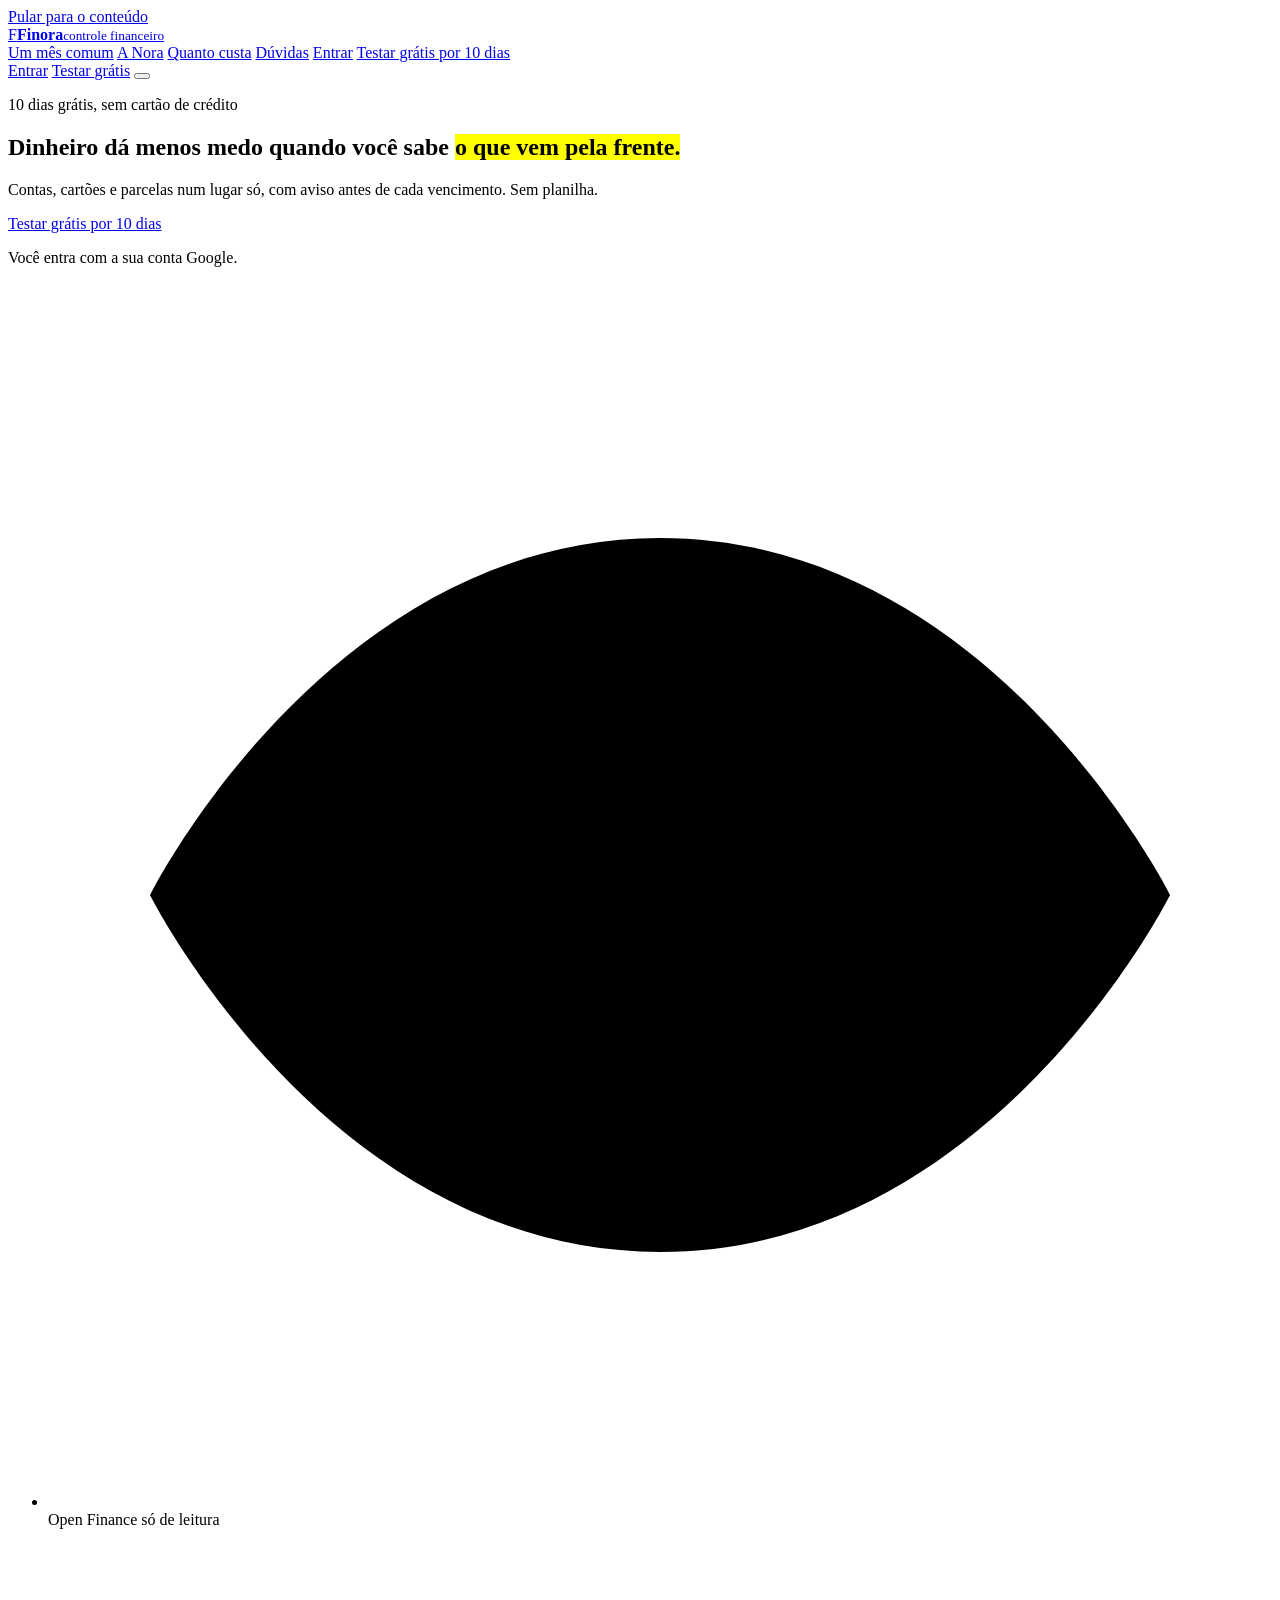
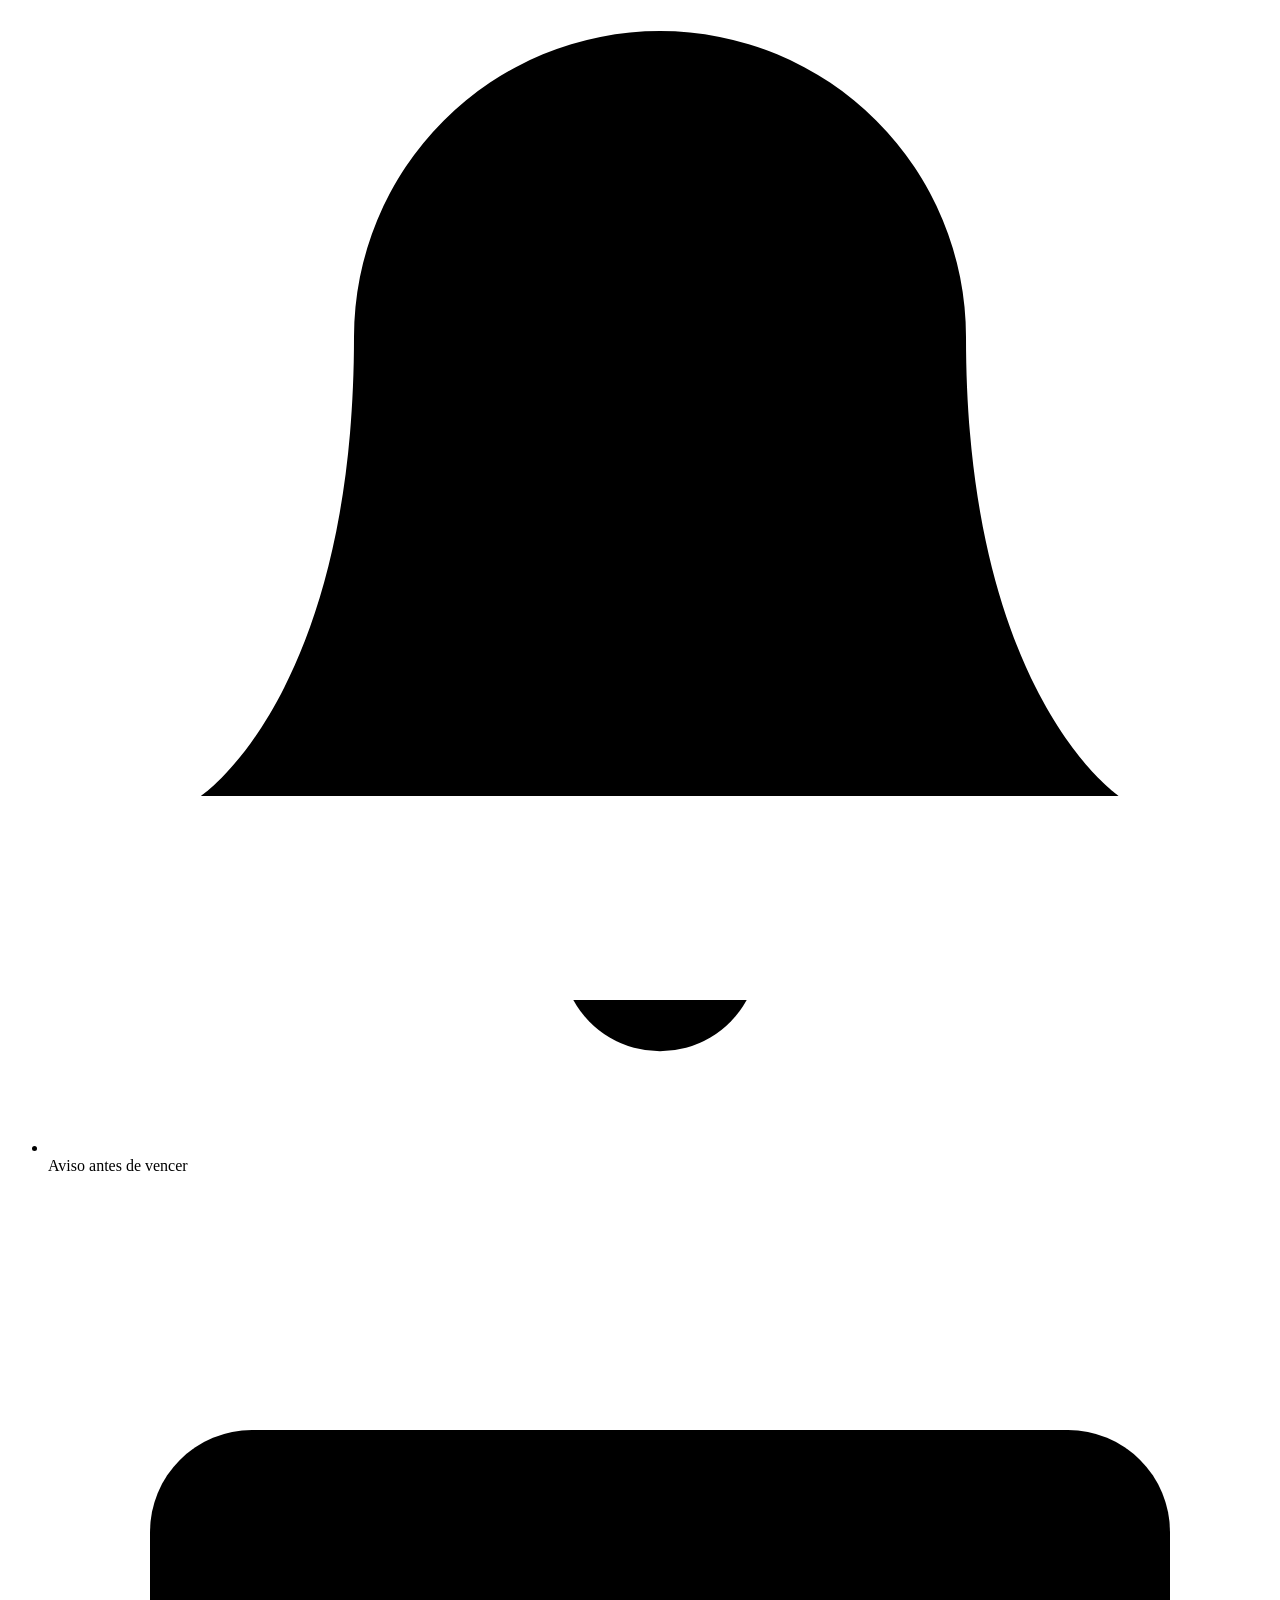
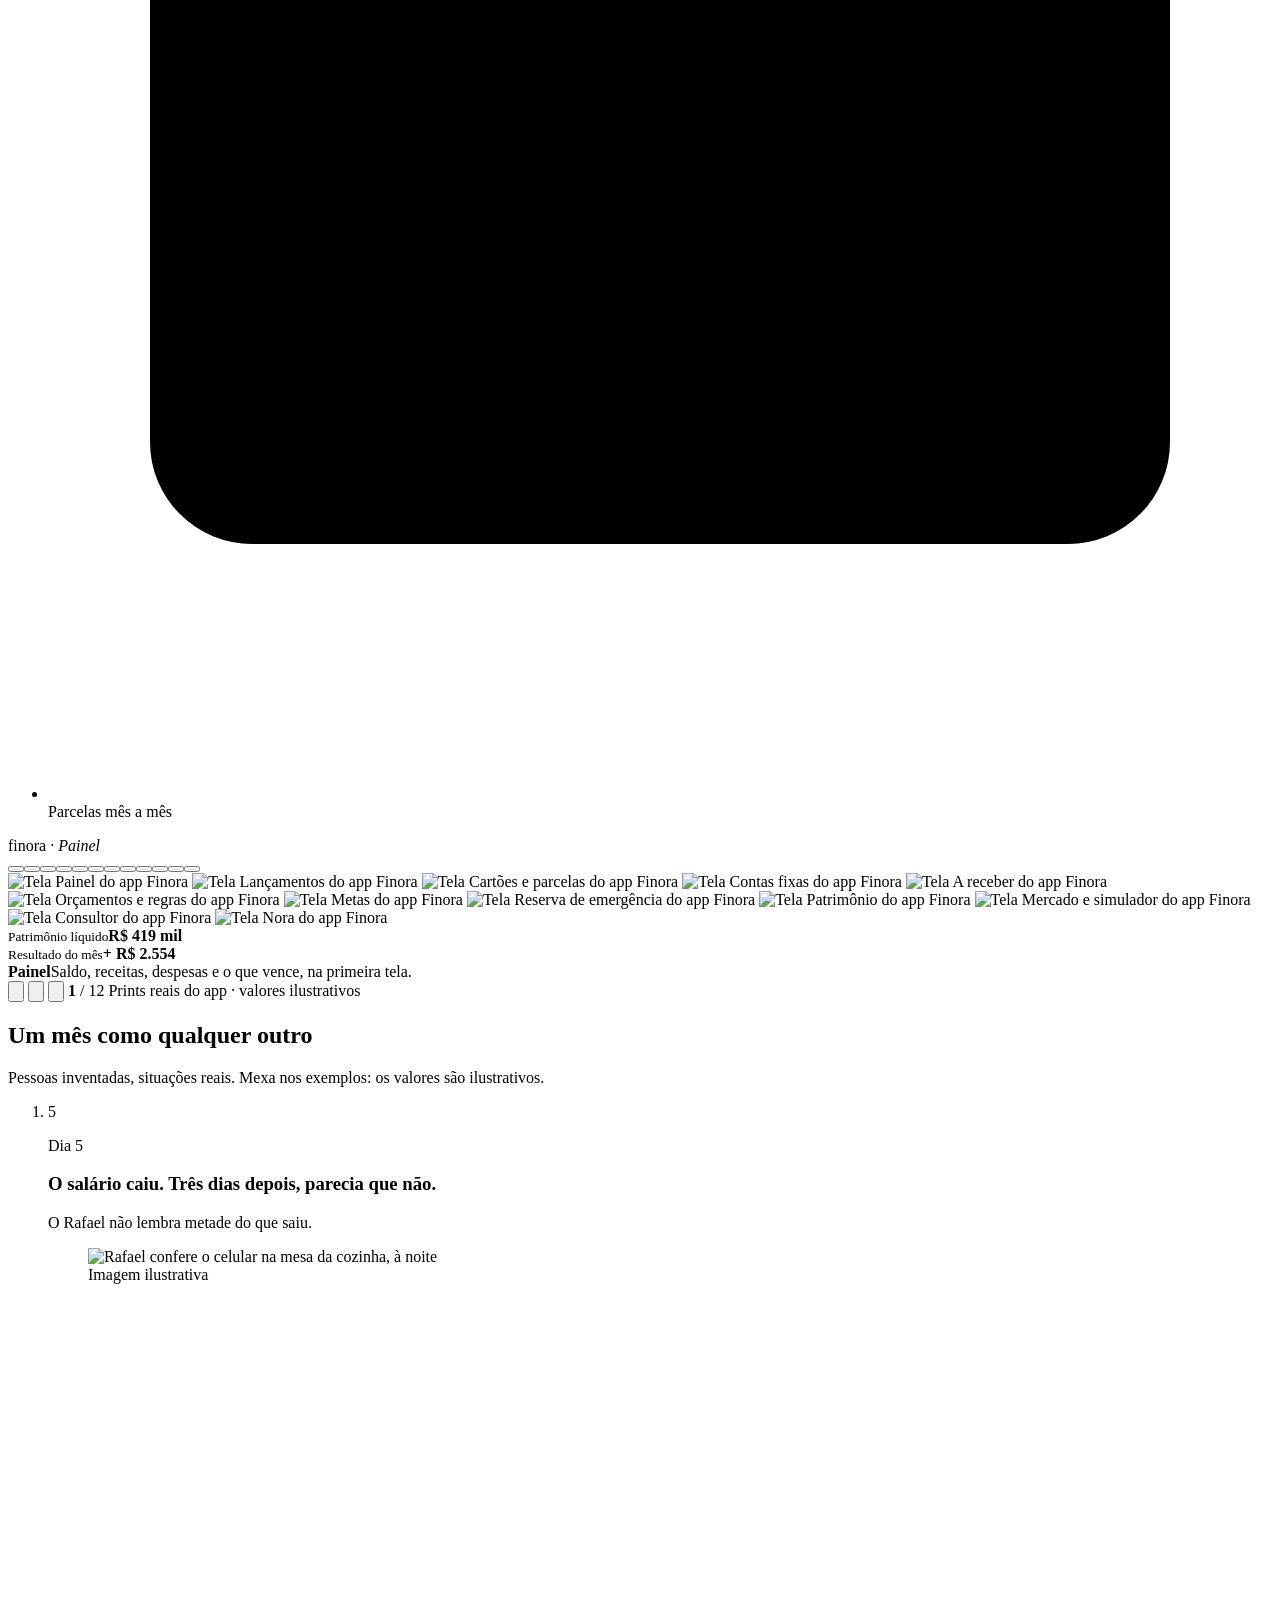
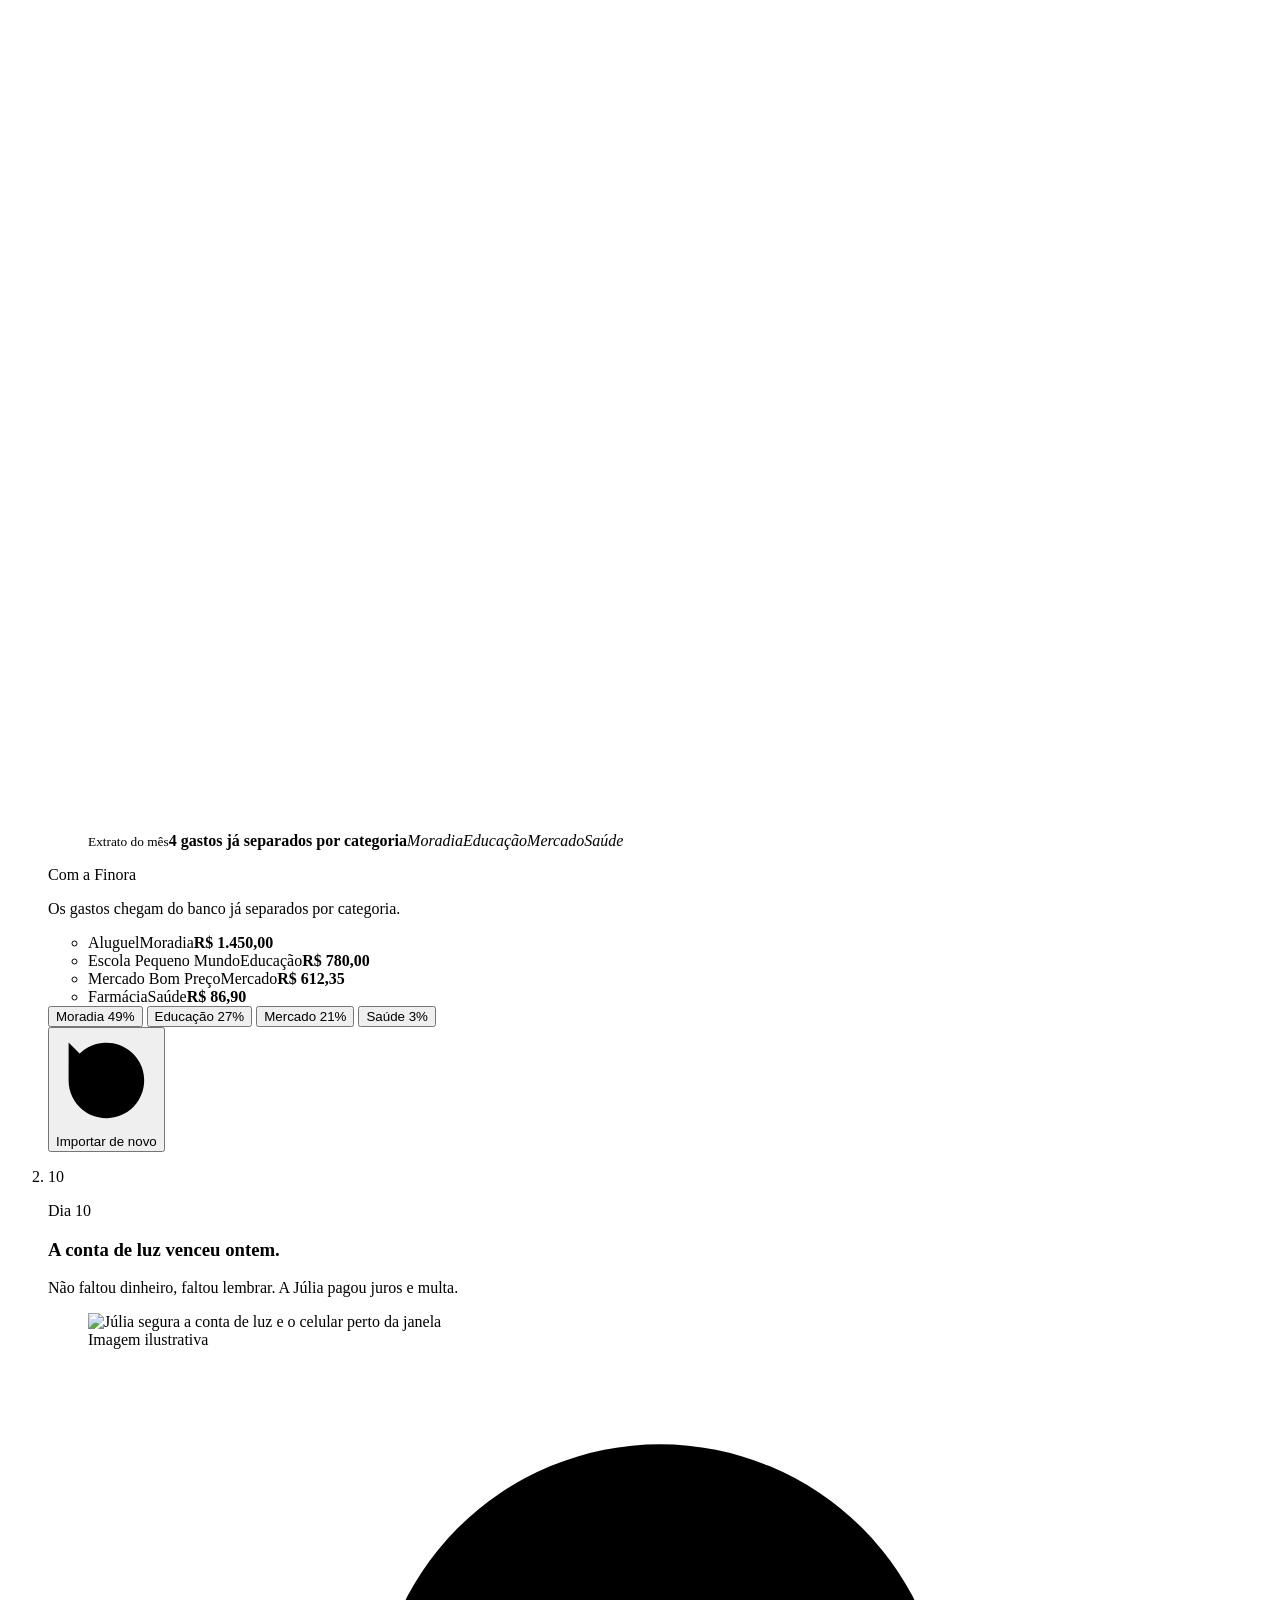
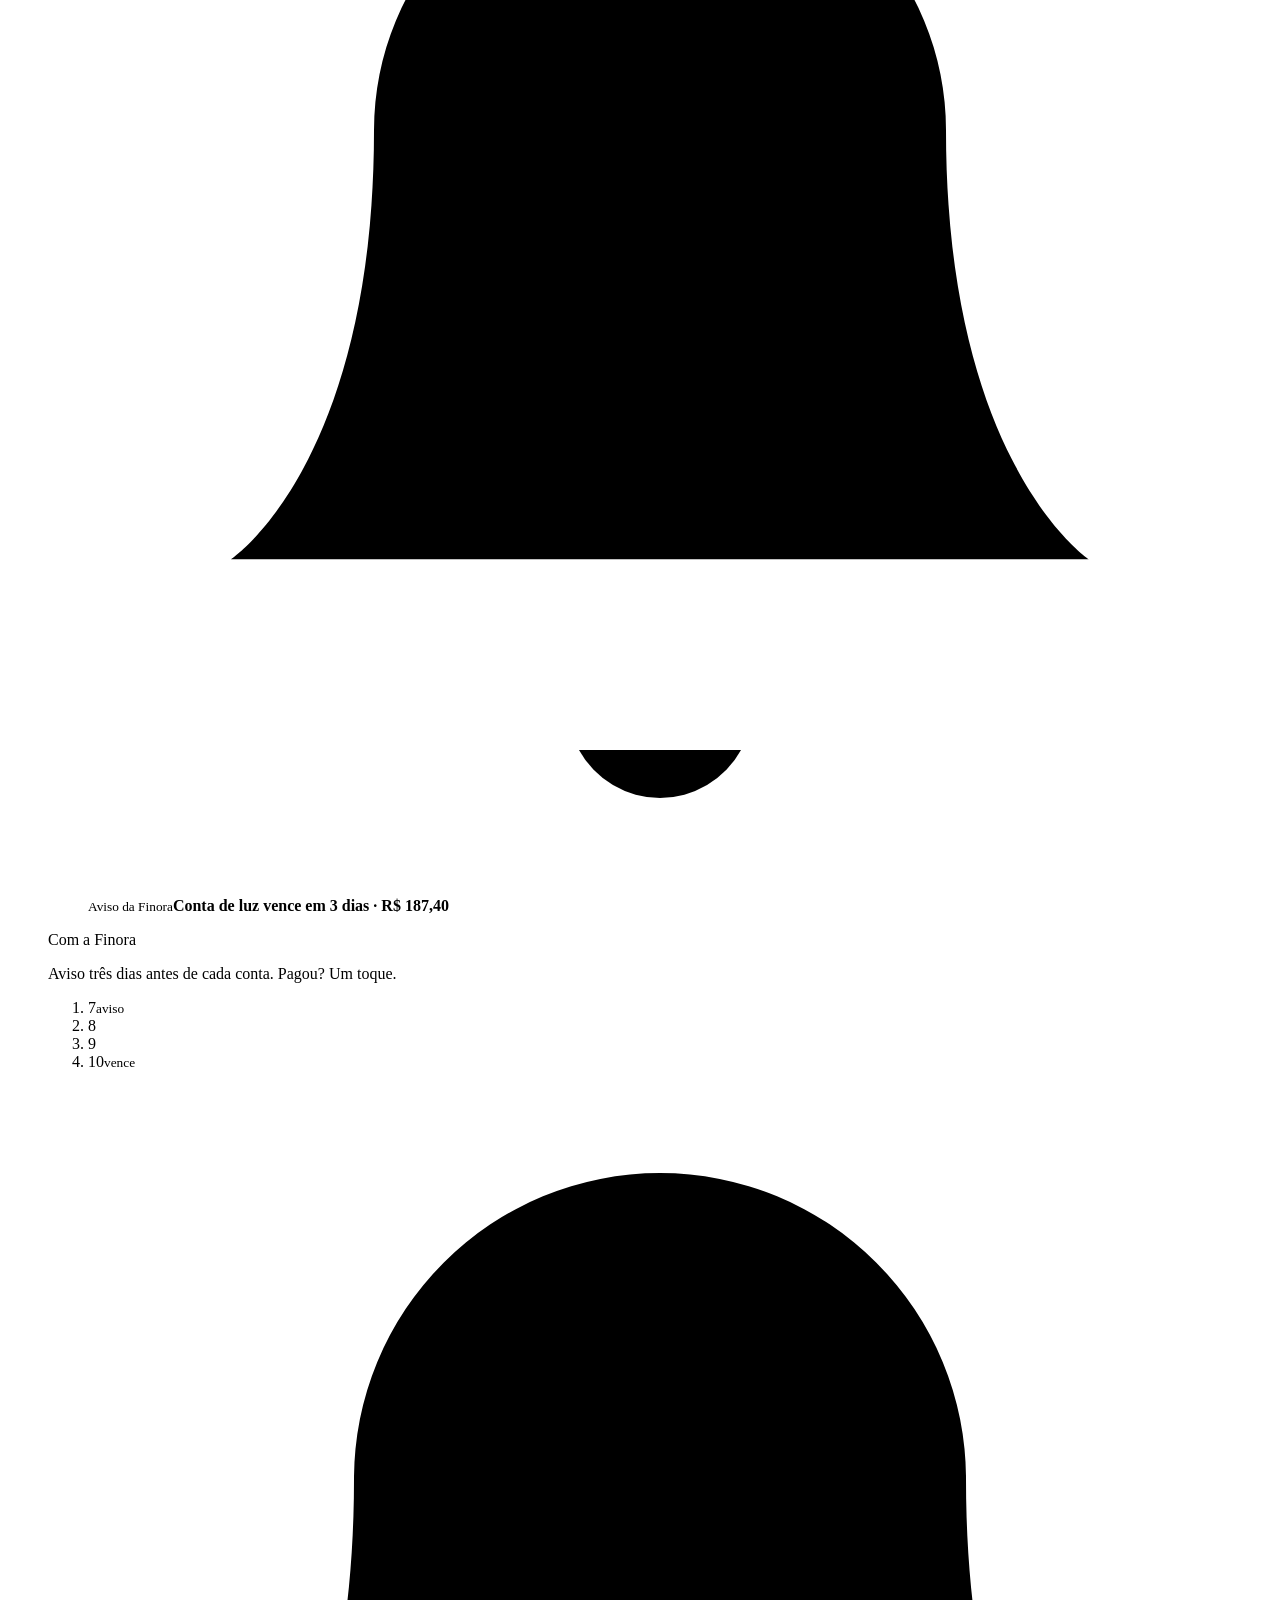
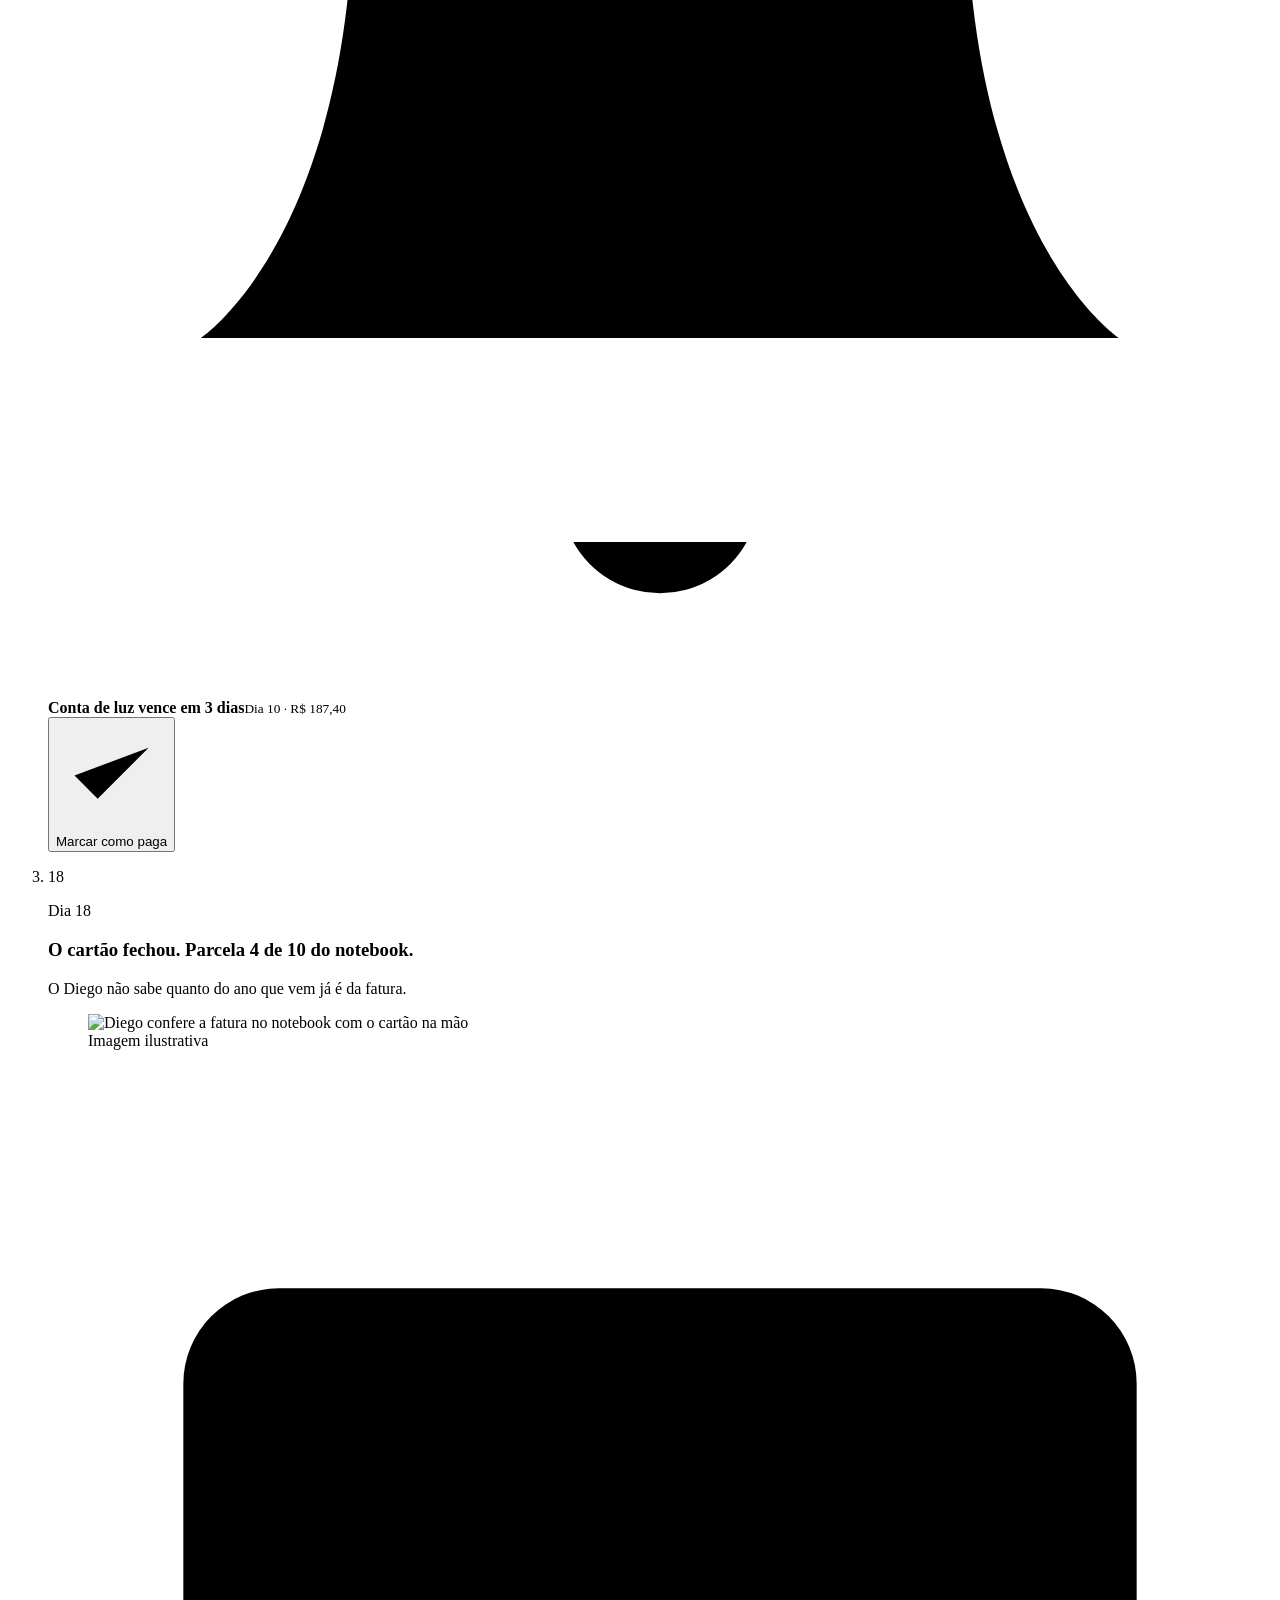
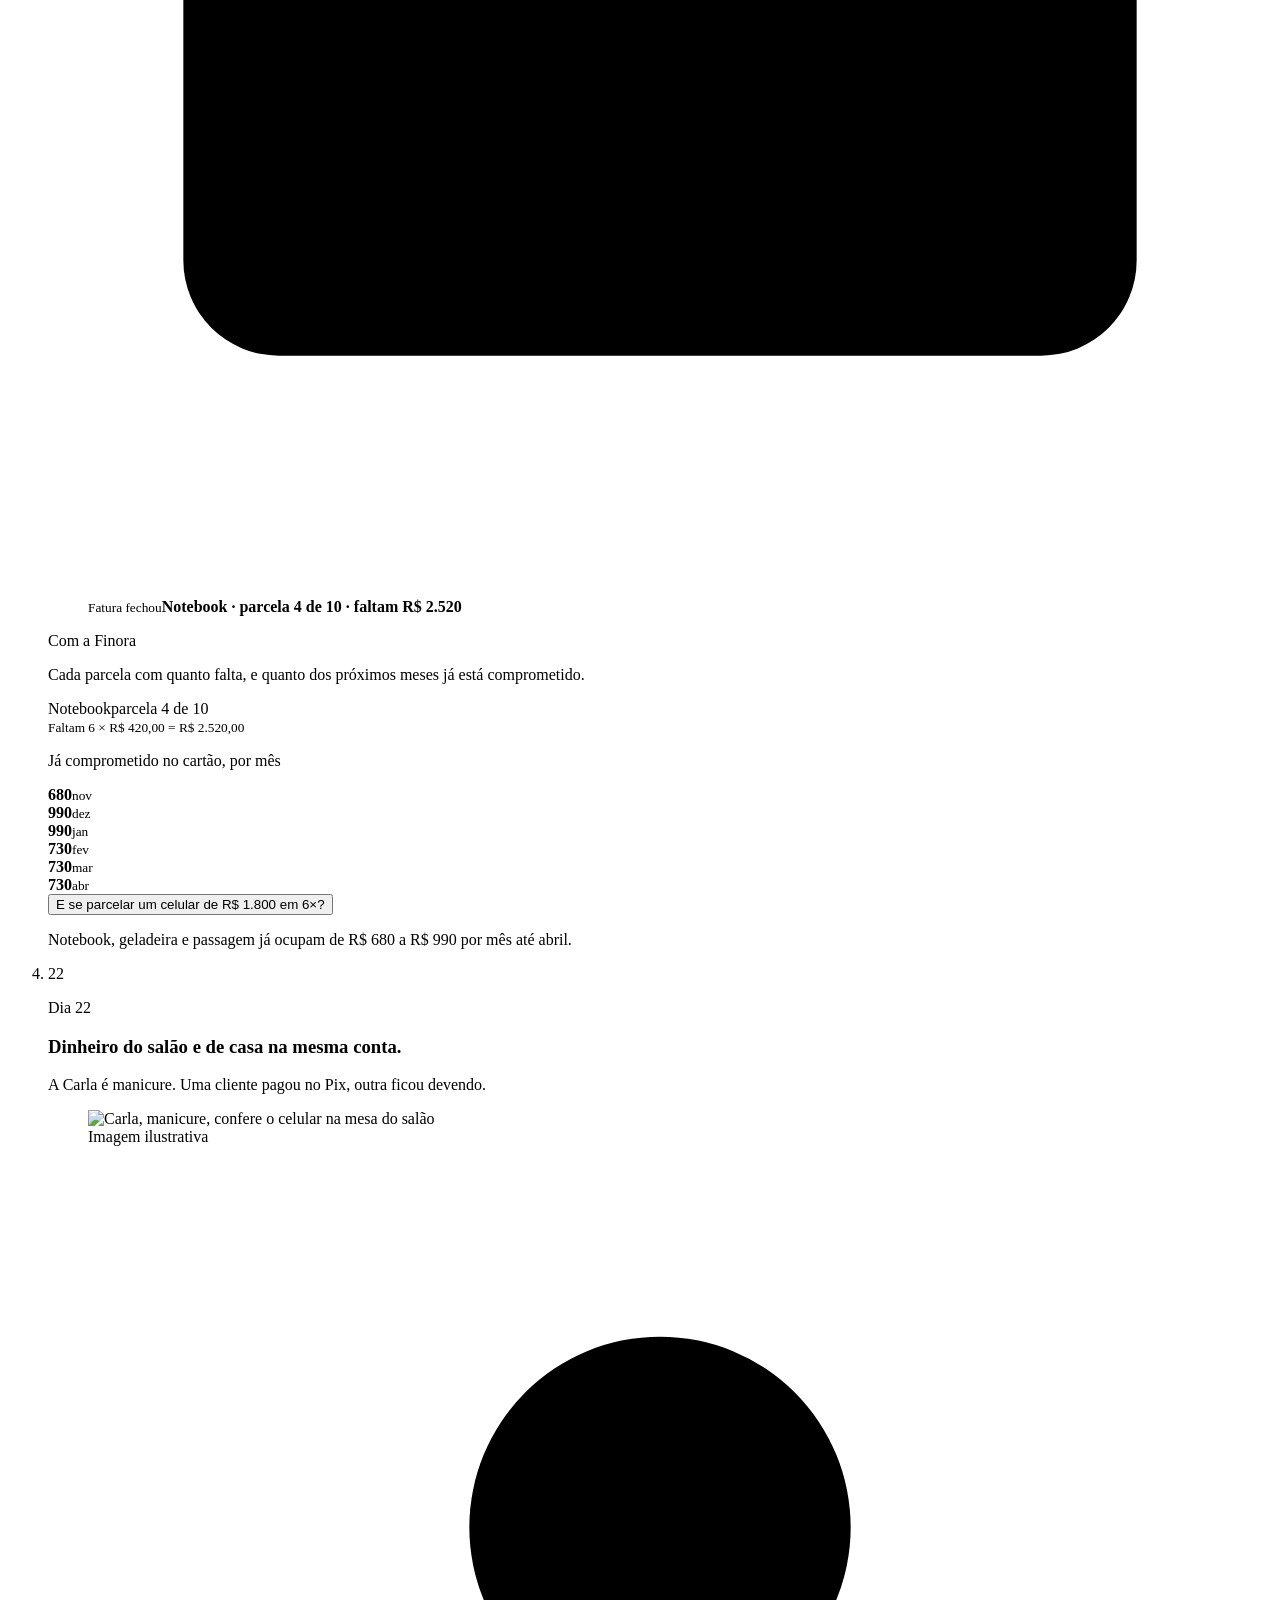
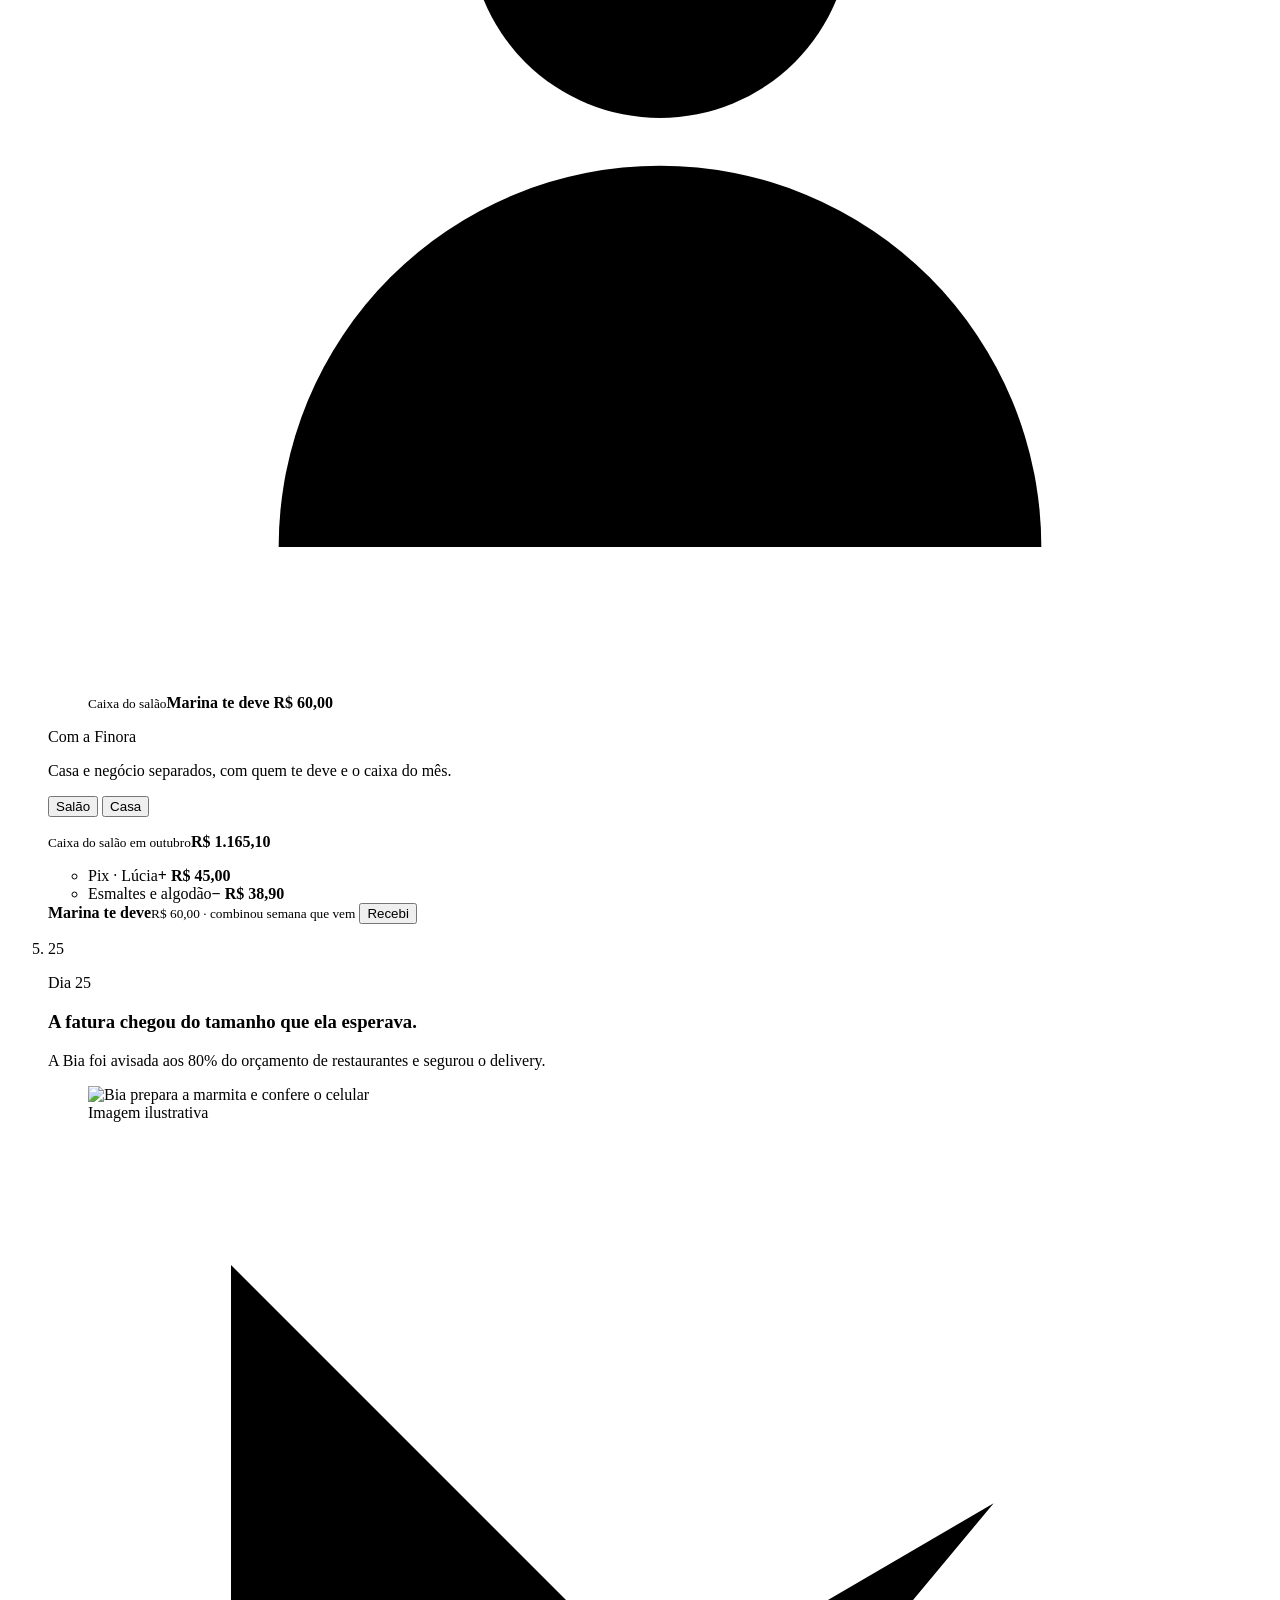
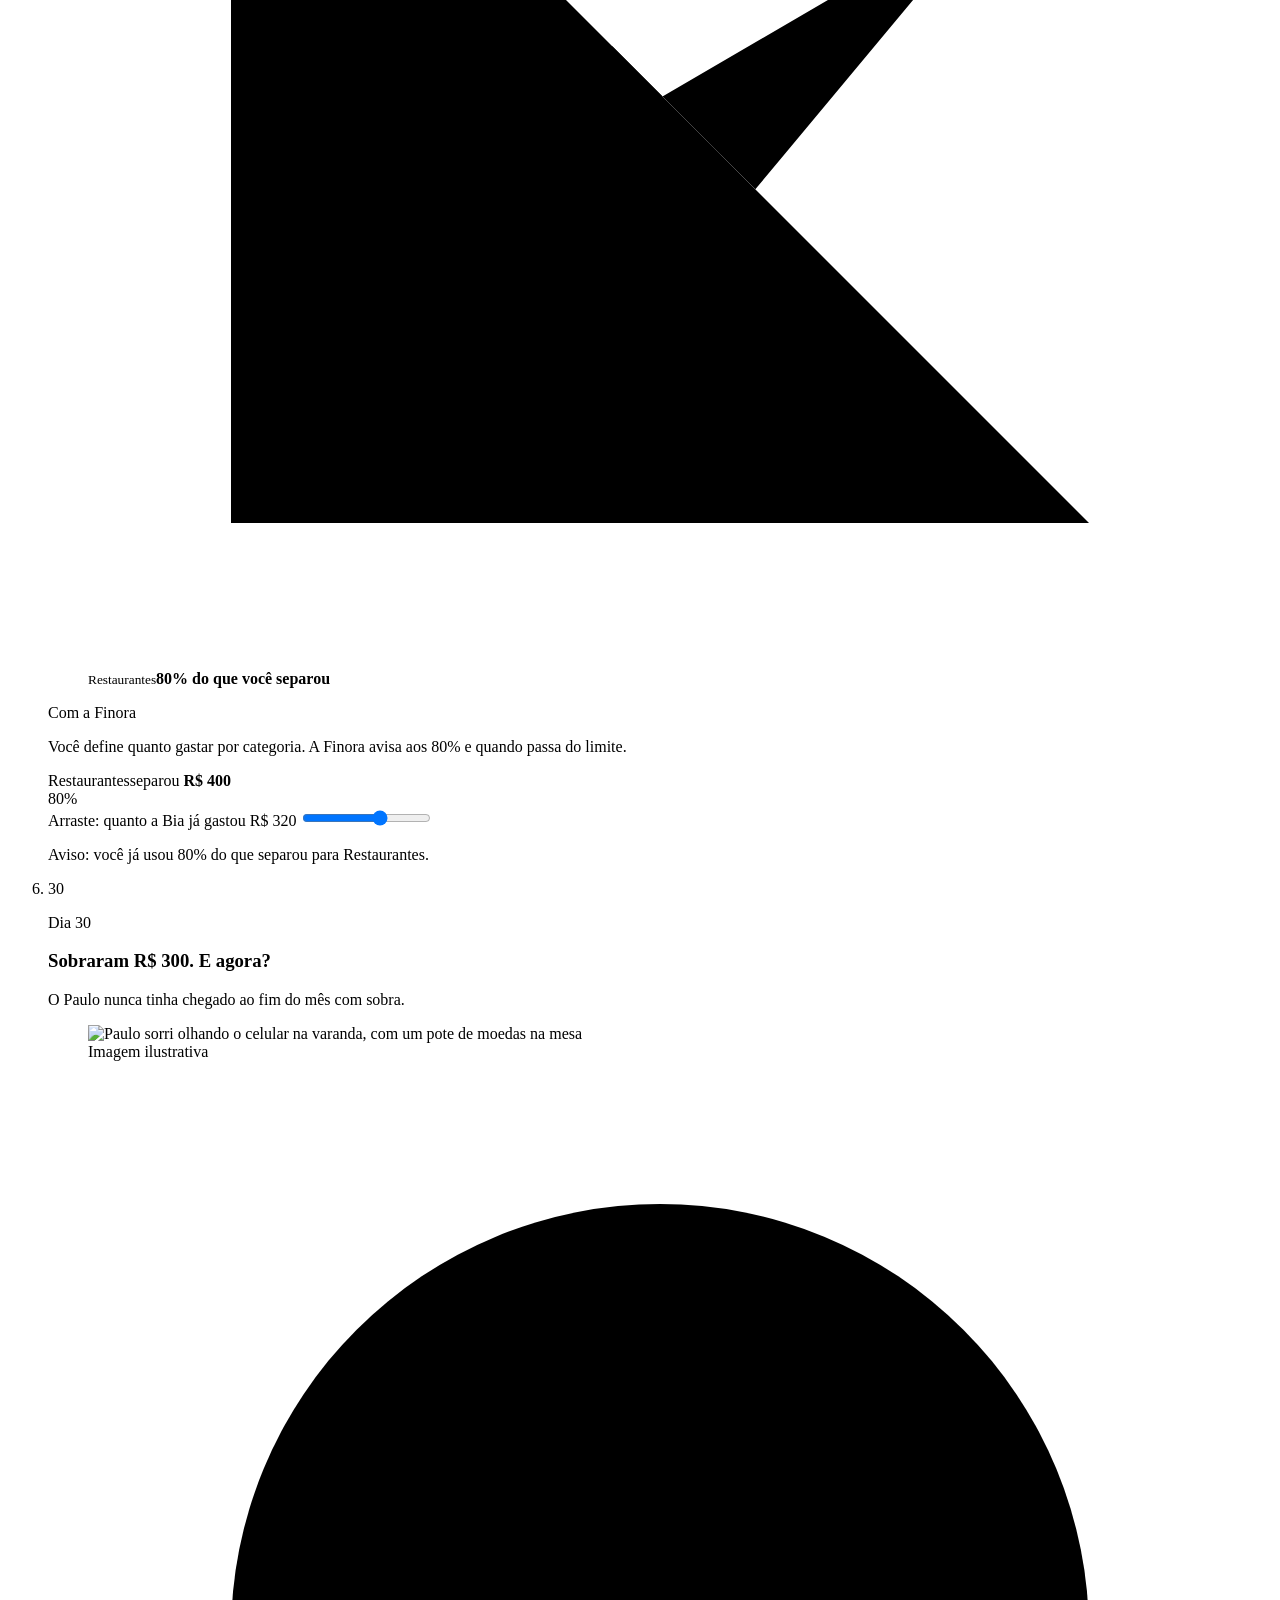
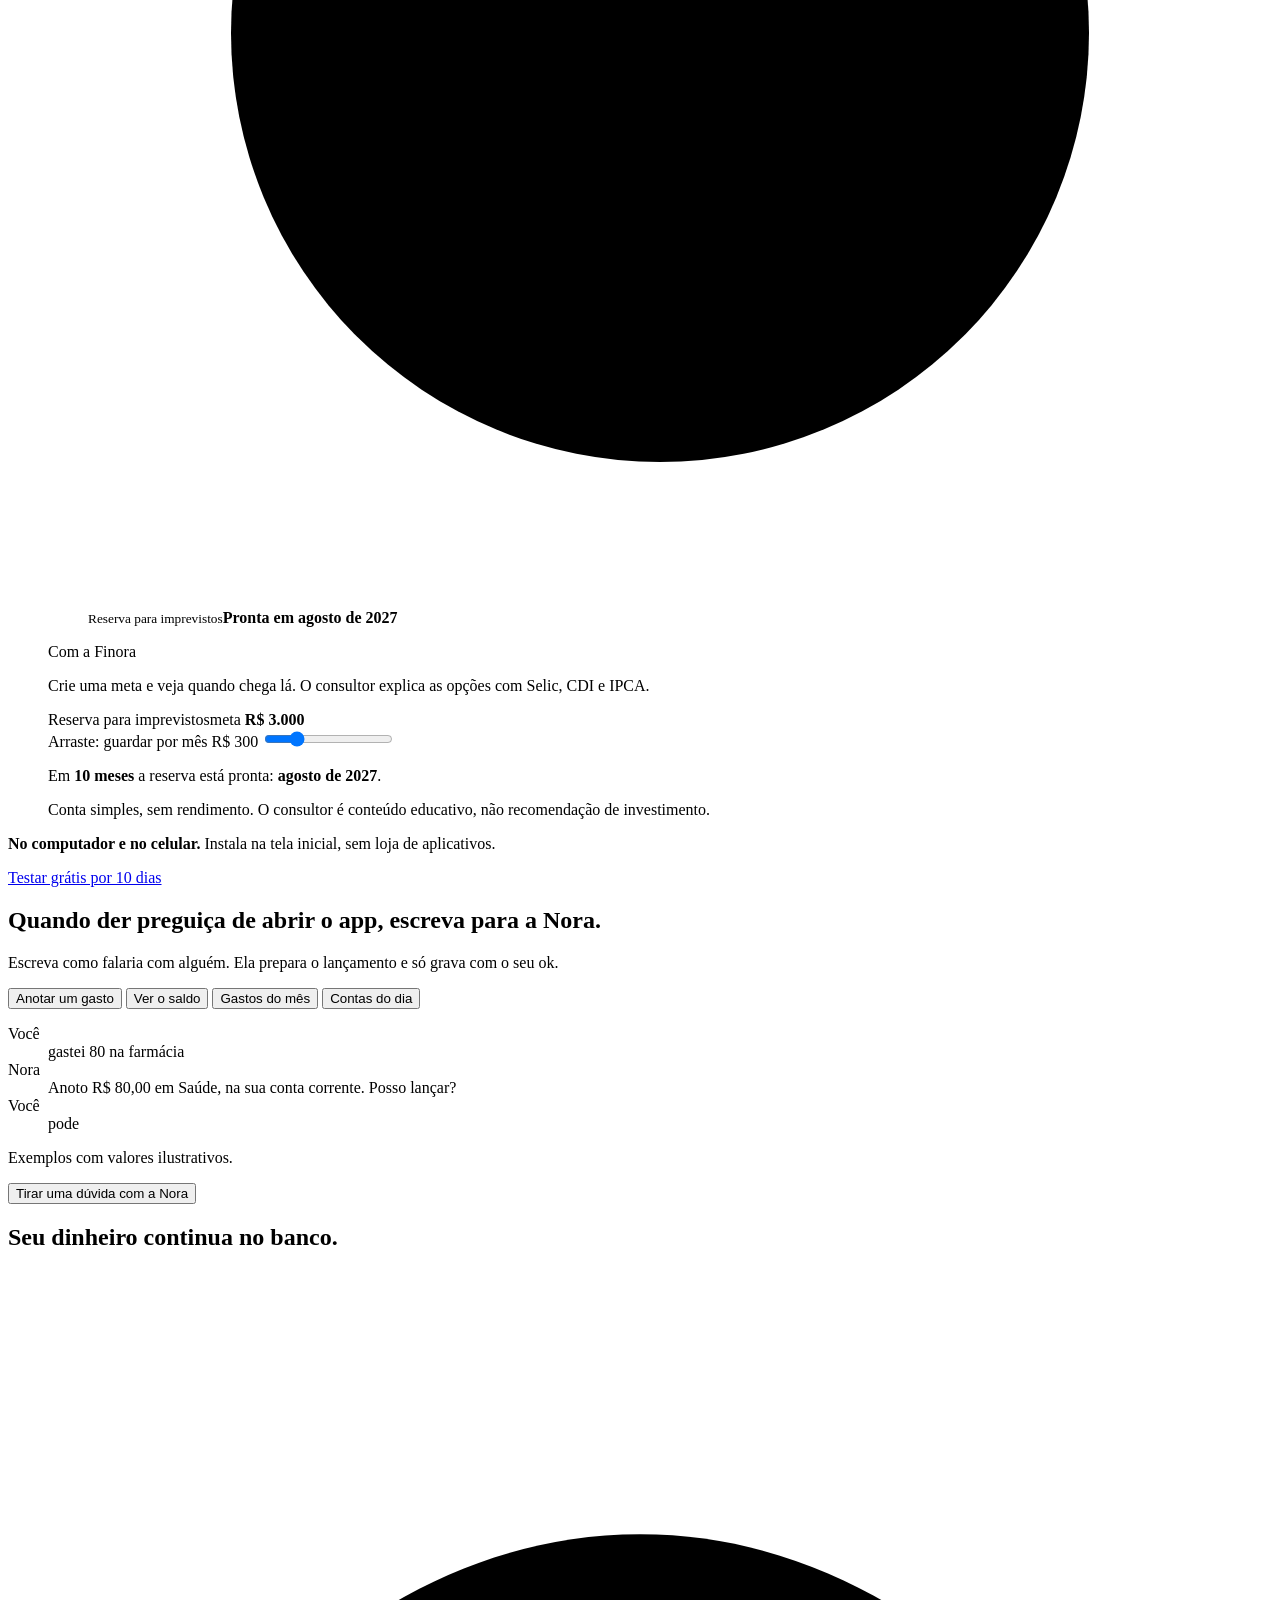
==== commit 9dd27b34: "feat(site): fotos das histórias com o aviso da Finora que a pessoa vê Cada foto ganha, por cima, o c" ====
--- a/frontend/index.html
+++ b/frontend/index.html
@@ -111,7 +111,8 @@
           <p class="dia-data">Dia 5</p>
           <h3>O salário caiu. Três dias depois, parecia que não.</h3>
           <p>O Rafael não lembra metade do que saiu.</p>
-          <figure class="dia-foto"><img src="/img/pessoas/rafael.webp" width="720" height="900" alt="Rafael confere o celular na mesa da cozinha, à noite" loading="lazy" decoding="async"><figcaption>Imagem ilustrativa</figcaption></figure>
+          <figure class="dia-foto"><img src="/img/pessoas/rafael.webp" width="720" height="900" alt="Rafael confere o celular na mesa da cozinha, à noite" loading="lazy" decoding="async"><figcaption class="foto-selo">Imagem ilustrativa</figcaption>
+            <div class="foto-app t-roxo" aria-hidden="true"><span class="fa-ic"><svg viewBox="0 0 24 24"><path d="M8 6h13"/><path d="M8 12h13"/><path d="M8 18h13"/><path d="M3 6h.01"/><path d="M3 12h.01"/><path d="M3 18h.01"/></svg></span><span class="fa-txt"><small>Extrato do mês</small><b>4 gastos já separados por categoria</b><span class="fa-tags"><i>Moradia</i><i>Educação</i><i>Mercado</i><i>Saúde</i></span></span></div></figure>
         </div>
         <div class="dia-ajuda" data-spot>
           <p class="ajuda-t">Com a Finora</p>
@@ -141,7 +142,8 @@
           <p class="dia-data">Dia 10</p>
           <h3>A conta de luz venceu ontem.</h3>
           <p>Não faltou dinheiro, faltou lembrar. A Júlia pagou juros e multa.</p>
-          <figure class="dia-foto"><img src="/img/pessoas/julia.webp" width="720" height="900" alt="Júlia segura a conta de luz e o celular perto da janela" loading="lazy" decoding="async"><figcaption>Imagem ilustrativa</figcaption></figure>
+          <figure class="dia-foto"><img src="/img/pessoas/julia.webp" width="720" height="900" alt="Júlia segura a conta de luz e o celular perto da janela" loading="lazy" decoding="async"><figcaption class="foto-selo">Imagem ilustrativa</figcaption>
+            <div class="foto-app t-ambar" aria-hidden="true"><span class="fa-ic"><svg viewBox="0 0 24 24"><path d="M6 8a6 6 0 0 1 12 0c0 7 3 9 3 9H3s3-2 3-9"/><path d="M10.3 21a1.94 1.94 0 0 0 3.4 0"/></svg></span><span class="fa-txt"><small>Aviso da Finora</small><b>Conta de luz vence em 3 dias · R$&nbsp;187,40</b></span></div></figure>
         </div>
         <div class="dia-ajuda" data-spot>
           <p class="ajuda-t">Com a Finora</p>
@@ -166,7 +168,8 @@
           <p class="dia-data">Dia 18</p>
           <h3>O cartão fechou. Parcela 4 de 10 do notebook.</h3>
           <p>O Diego não sabe quanto do ano que vem já é da fatura.</p>
-          <figure class="dia-foto"><img src="/img/pessoas/diego.webp" width="720" height="900" alt="Diego confere a fatura no notebook com o cartão na mão" loading="lazy" decoding="async"><figcaption>Imagem ilustrativa</figcaption></figure>
+          <figure class="dia-foto"><img src="/img/pessoas/diego.webp" width="720" height="900" alt="Diego confere a fatura no notebook com o cartão na mão" loading="lazy" decoding="async"><figcaption class="foto-selo">Imagem ilustrativa</figcaption>
+            <div class="foto-app t-rosa" aria-hidden="true"><span class="fa-ic"><svg viewBox="0 0 24 24"><rect x="2" y="5" width="20" height="14" rx="2"/><path d="M2 10h20"/></svg></span><span class="fa-txt"><small>Fatura fechou</small><b>Notebook · parcela 4 de 10 · faltam R$&nbsp;2.520</b></span></div></figure>
         </div>
         <div class="dia-ajuda" data-spot>
           <p class="ajuda-t">Com a Finora</p>
@@ -198,7 +201,8 @@
           <p class="dia-data">Dia 22</p>
           <h3>Dinheiro do salão e de casa na mesma conta.</h3>
           <p>A Carla é manicure. Uma cliente pagou no Pix, outra ficou devendo.</p>
-          <figure class="dia-foto"><img src="/img/pessoas/carla.webp" width="720" height="900" alt="Carla, manicure, confere o celular na mesa do salão" loading="lazy" decoding="async"><figcaption>Imagem ilustrativa</figcaption></figure>
+          <figure class="dia-foto"><img src="/img/pessoas/carla.webp" width="720" height="900" alt="Carla, manicure, confere o celular na mesa do salão" loading="lazy" decoding="async"><figcaption class="foto-selo">Imagem ilustrativa</figcaption>
+            <div class="foto-app t-verde" aria-hidden="true"><span class="fa-ic"><svg viewBox="0 0 24 24"><circle cx="12" cy="8" r="4"/><path d="M4 21a8 8 0 0 1 16 0"/></svg></span><span class="fa-txt"><small>Caixa do salão</small><b>Marina te deve R$&nbsp;60,00</b></span></div></figure>
         </div>
         <div class="dia-ajuda" data-spot>
           <p class="ajuda-t">Com a Finora</p>
@@ -238,7 +242,8 @@
           <p class="dia-data">Dia 25</p>
           <h3>A fatura chegou do tamanho que ela esperava.</h3>
           <p>A Bia foi avisada aos 80% do orçamento de restaurantes e segurou o delivery.</p>
-          <figure class="dia-foto"><img src="/img/pessoas/bia.webp" width="720" height="900" alt="Bia prepara a marmita e confere o celular" loading="lazy" decoding="async"><figcaption>Imagem ilustrativa</figcaption></figure>
+          <figure class="dia-foto"><img src="/img/pessoas/bia.webp" width="720" height="900" alt="Bia prepara a marmita e confere o celular" loading="lazy" decoding="async"><figcaption class="foto-selo">Imagem ilustrativa</figcaption>
+            <div class="foto-app t-coral" aria-hidden="true"><span class="fa-ic"><svg viewBox="0 0 24 24"><path d="M3 3v18h18"/><path d="m7 15 4-4 3 3 5-6"/></svg></span><span class="fa-txt"><small>Restaurantes</small><b>80% do que você separou</b><span class="fa-barra"><i style="--p:.8"></i></span></span></div></figure>
         </div>
         <div class="dia-ajuda" data-spot>
           <p class="ajuda-t">Com a Finora</p>
@@ -259,7 +264,8 @@
           <p class="dia-data">Dia 30</p>
           <h3>Sobraram R$&nbsp;300. E agora?</h3>
           <p>O Paulo nunca tinha chegado ao fim do mês com sobra.</p>
-          <figure class="dia-foto"><img src="/img/pessoas/paulo.webp" width="720" height="900" alt="Paulo sorri olhando o celular na varanda, com um pote de moedas na mesa" loading="lazy" decoding="async"><figcaption>Imagem ilustrativa</figcaption></figure>
+          <figure class="dia-foto"><img src="/img/pessoas/paulo.webp" width="720" height="900" alt="Paulo sorri olhando o celular na varanda, com um pote de moedas na mesa" loading="lazy" decoding="async"><figcaption class="foto-selo">Imagem ilustrativa</figcaption>
+            <div class="foto-app t-azul" aria-hidden="true"><span class="fa-ic"><svg viewBox="0 0 24 24"><circle cx="12" cy="12" r="9"/><circle cx="12" cy="12" r="4"/></svg></span><span class="fa-txt"><small>Reserva para imprevistos</small><b>Pronta em agosto de 2027</b></span></div></figure>
         </div>
         <div class="dia-ajuda" data-spot>
           <p class="ajuda-t">Com a Finora</p>
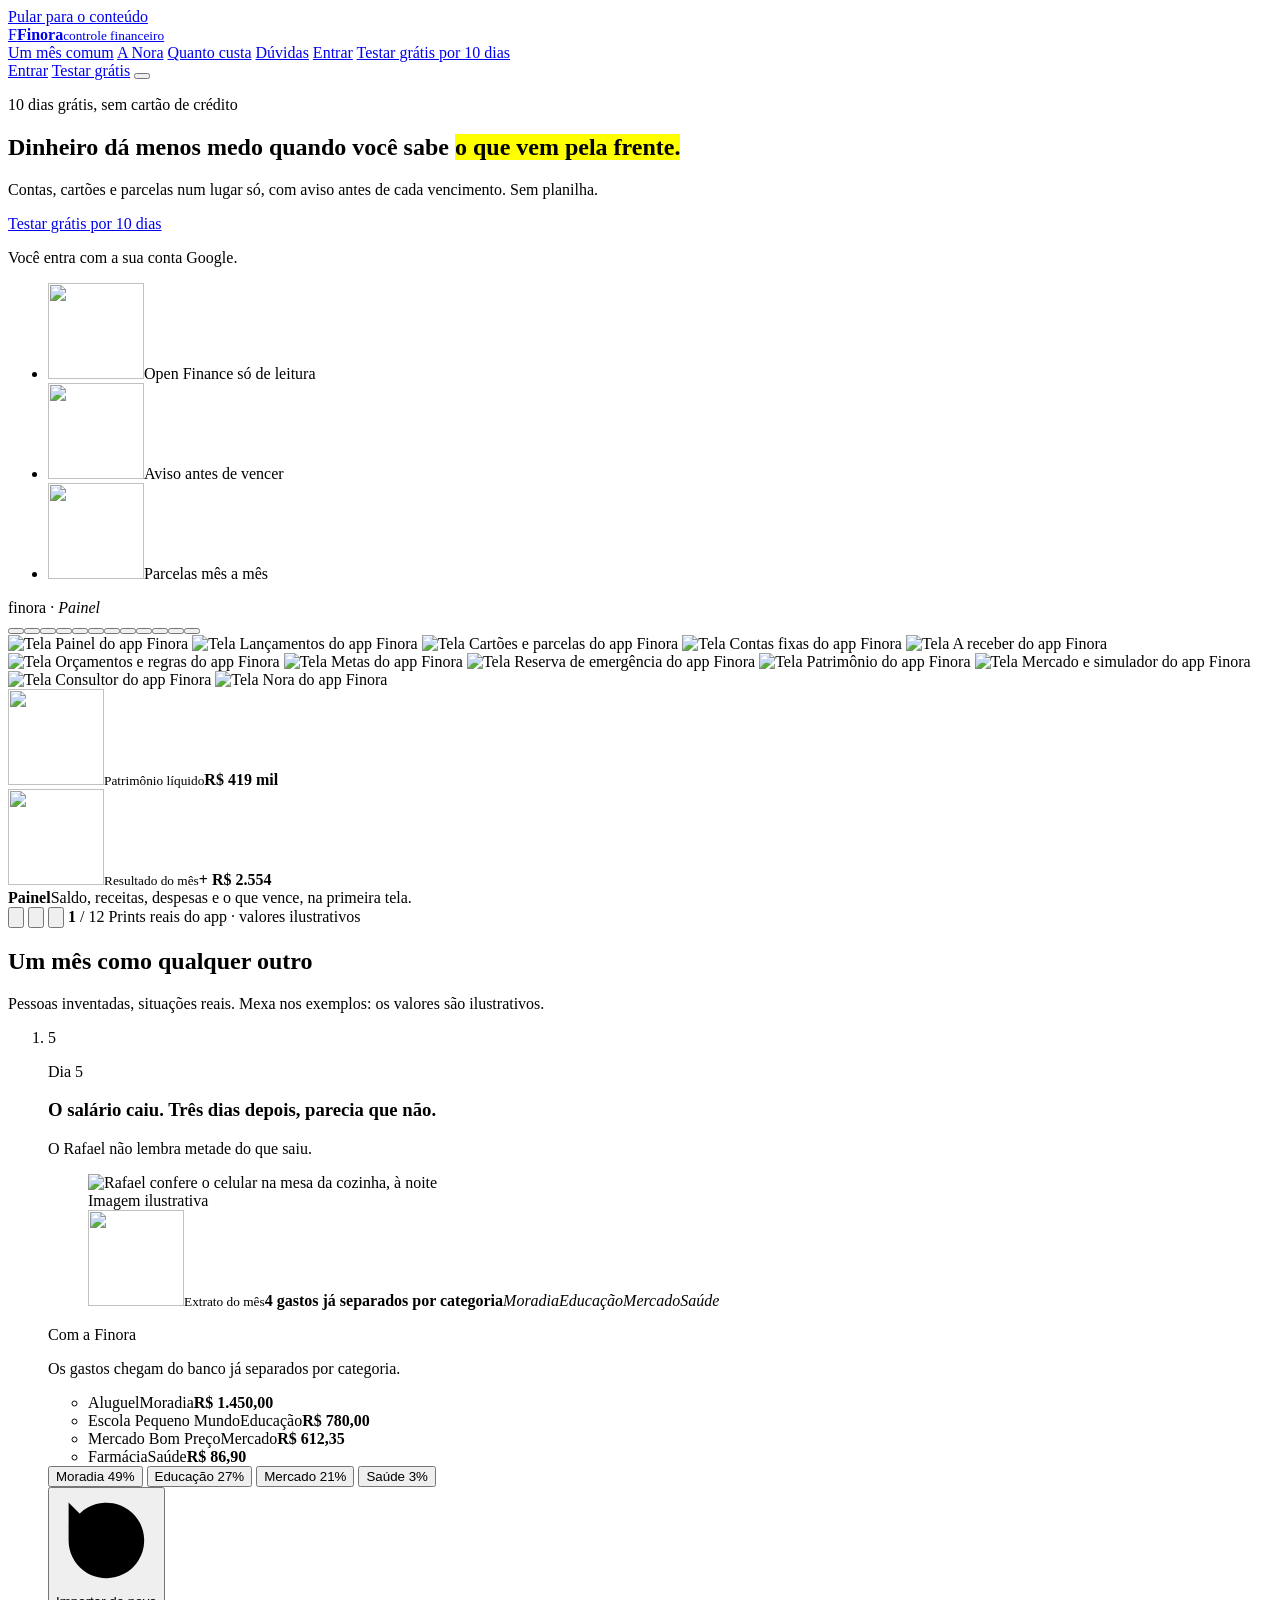
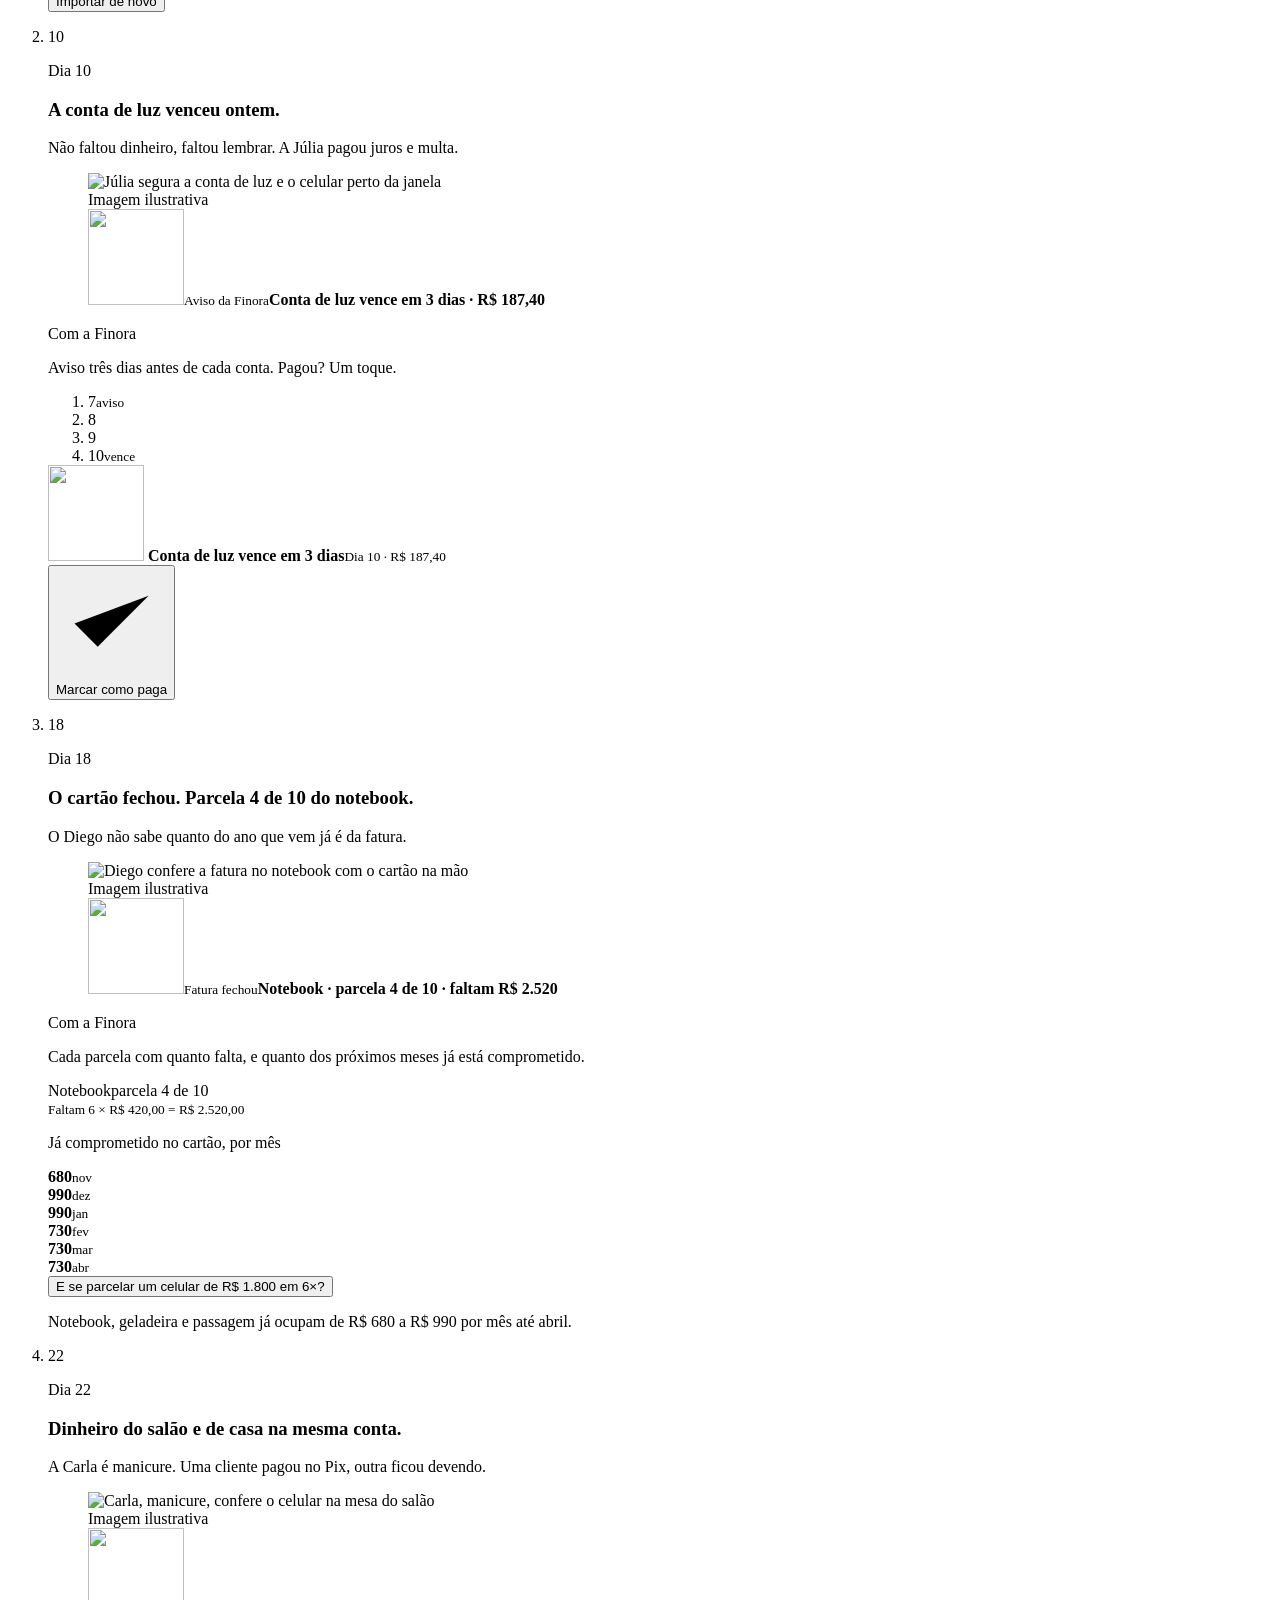
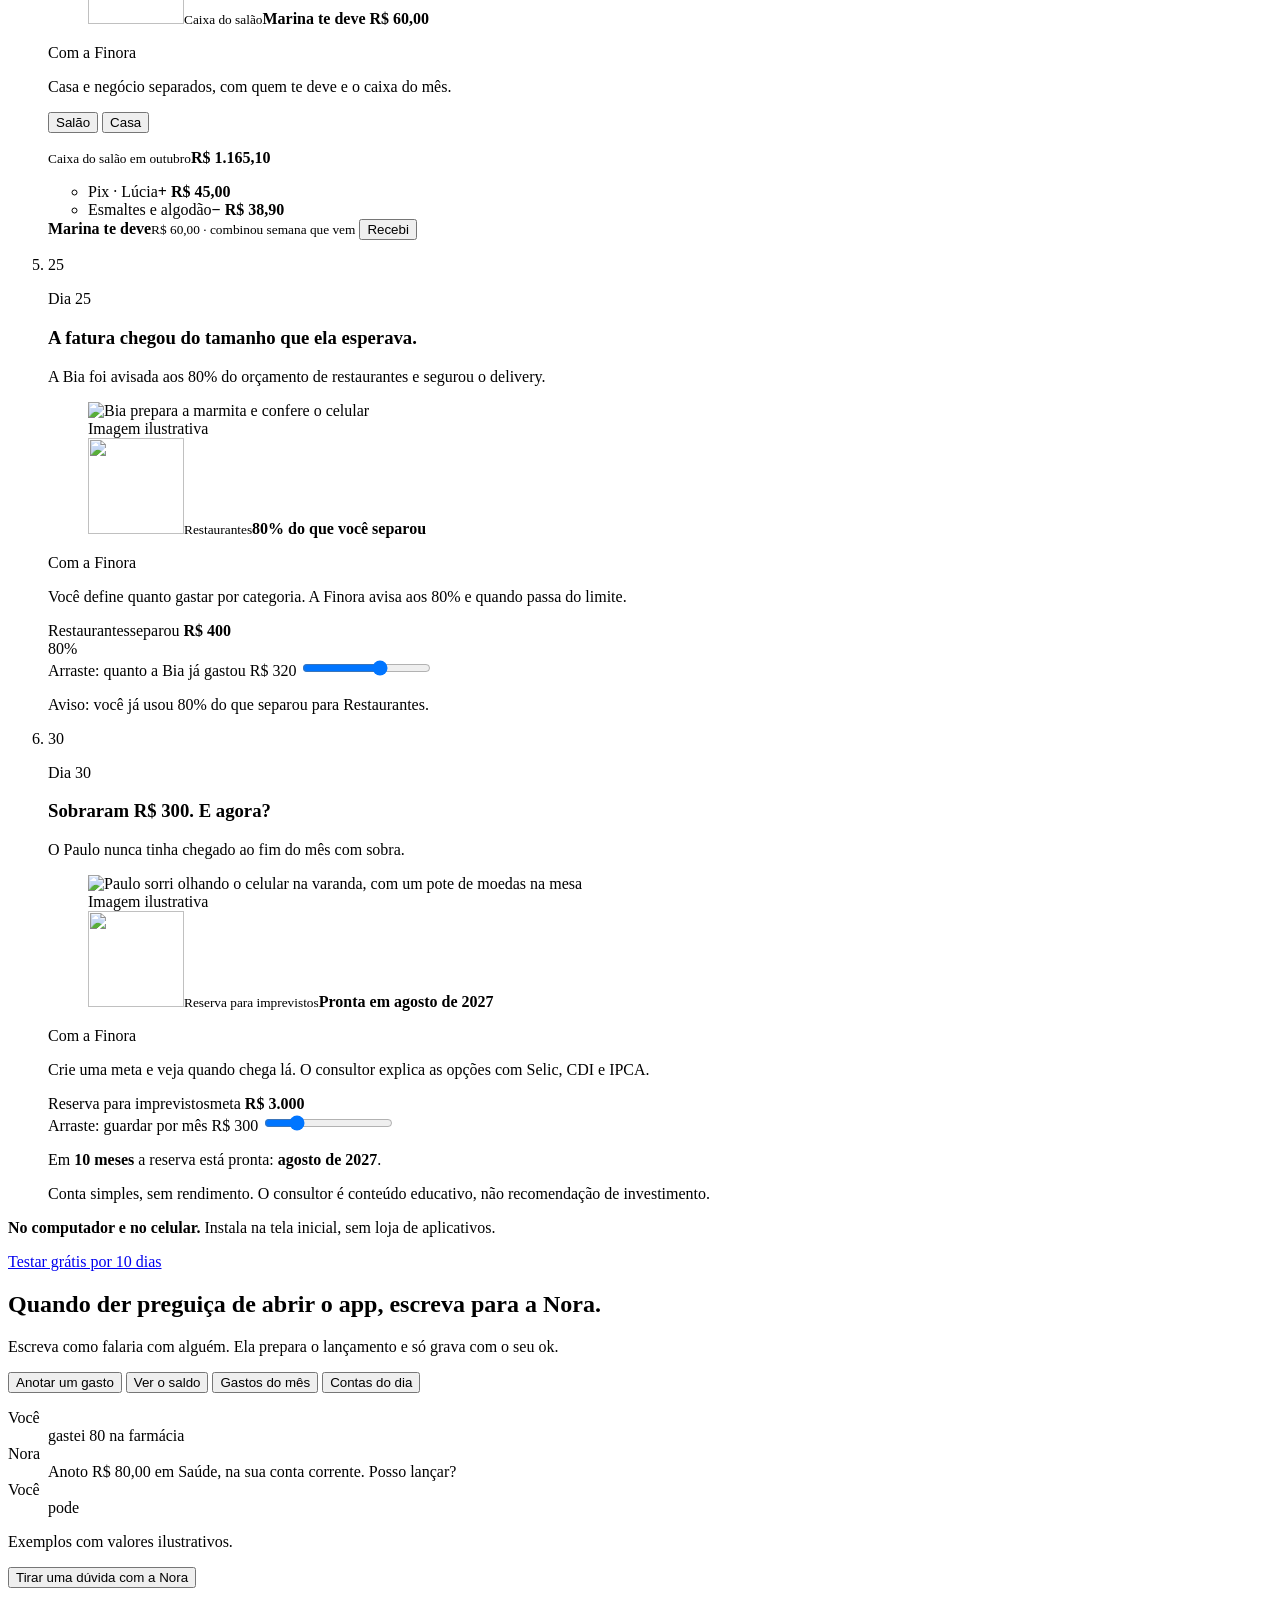
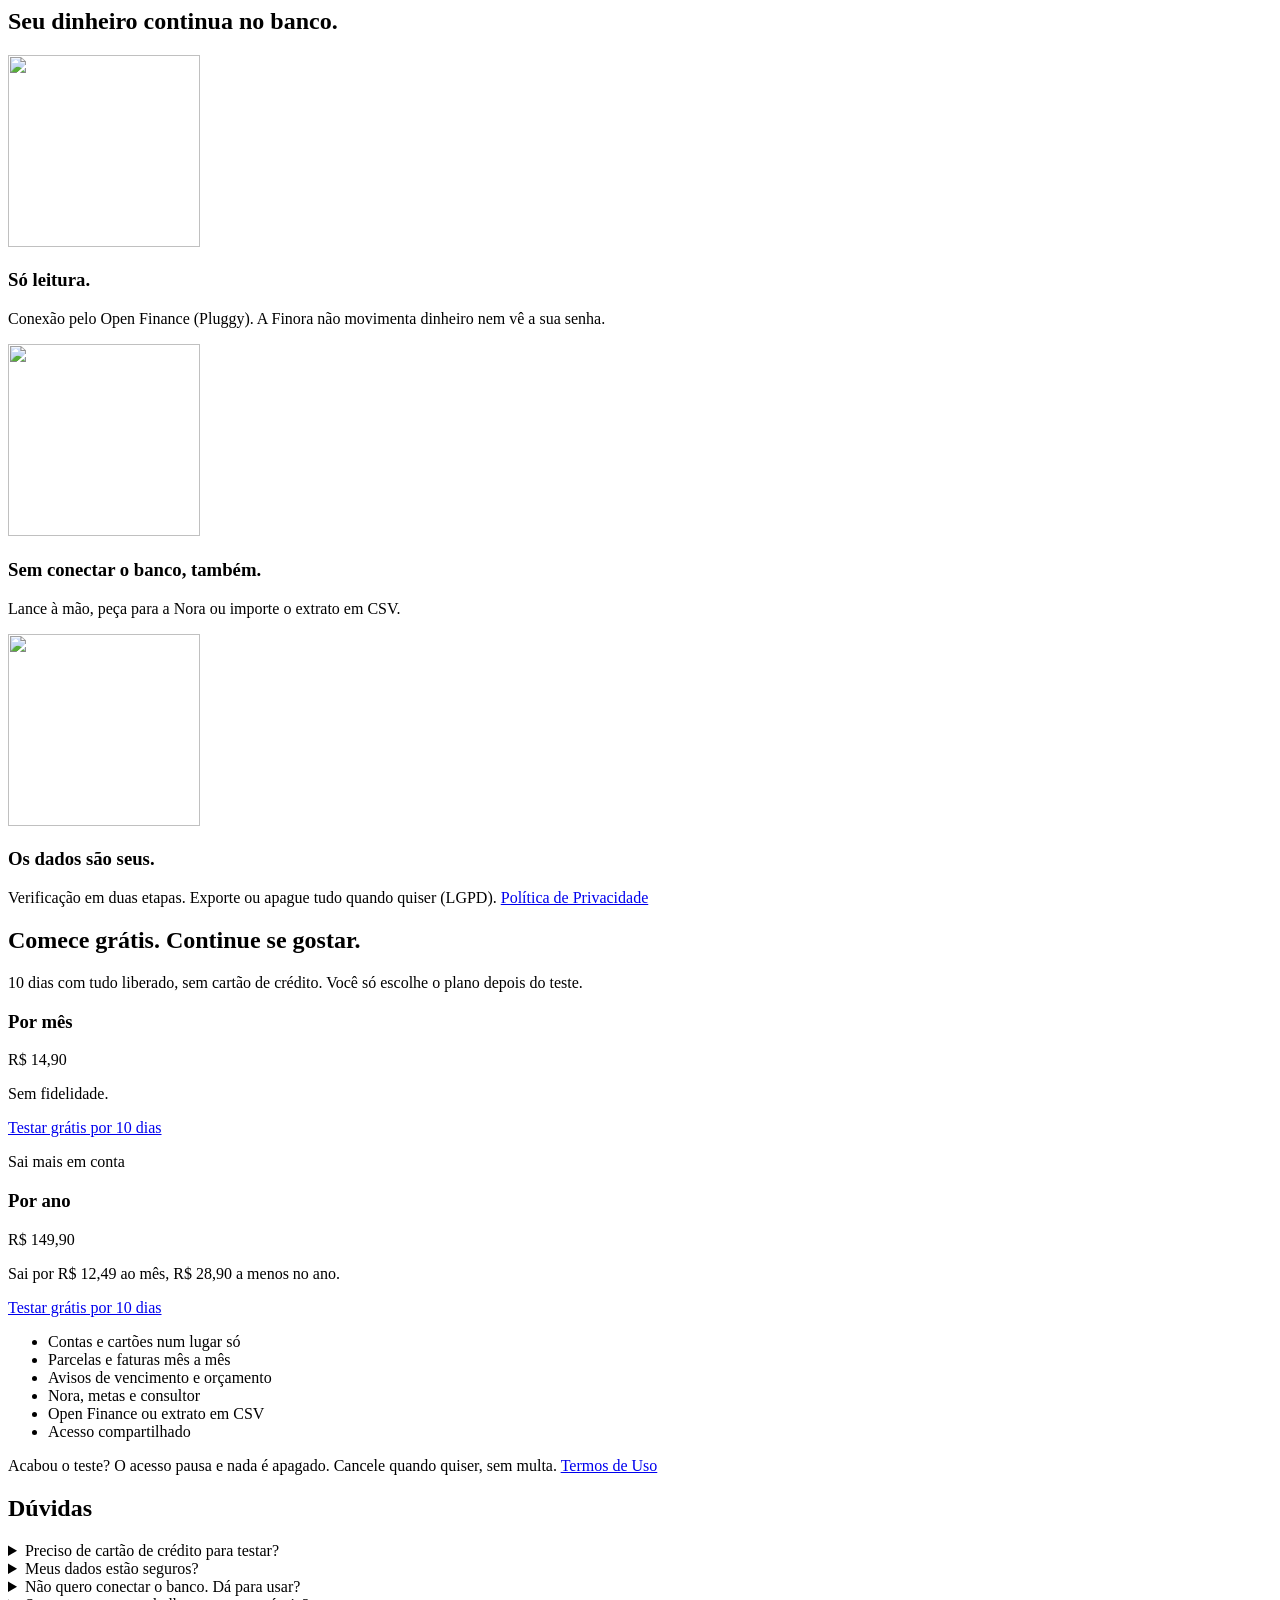
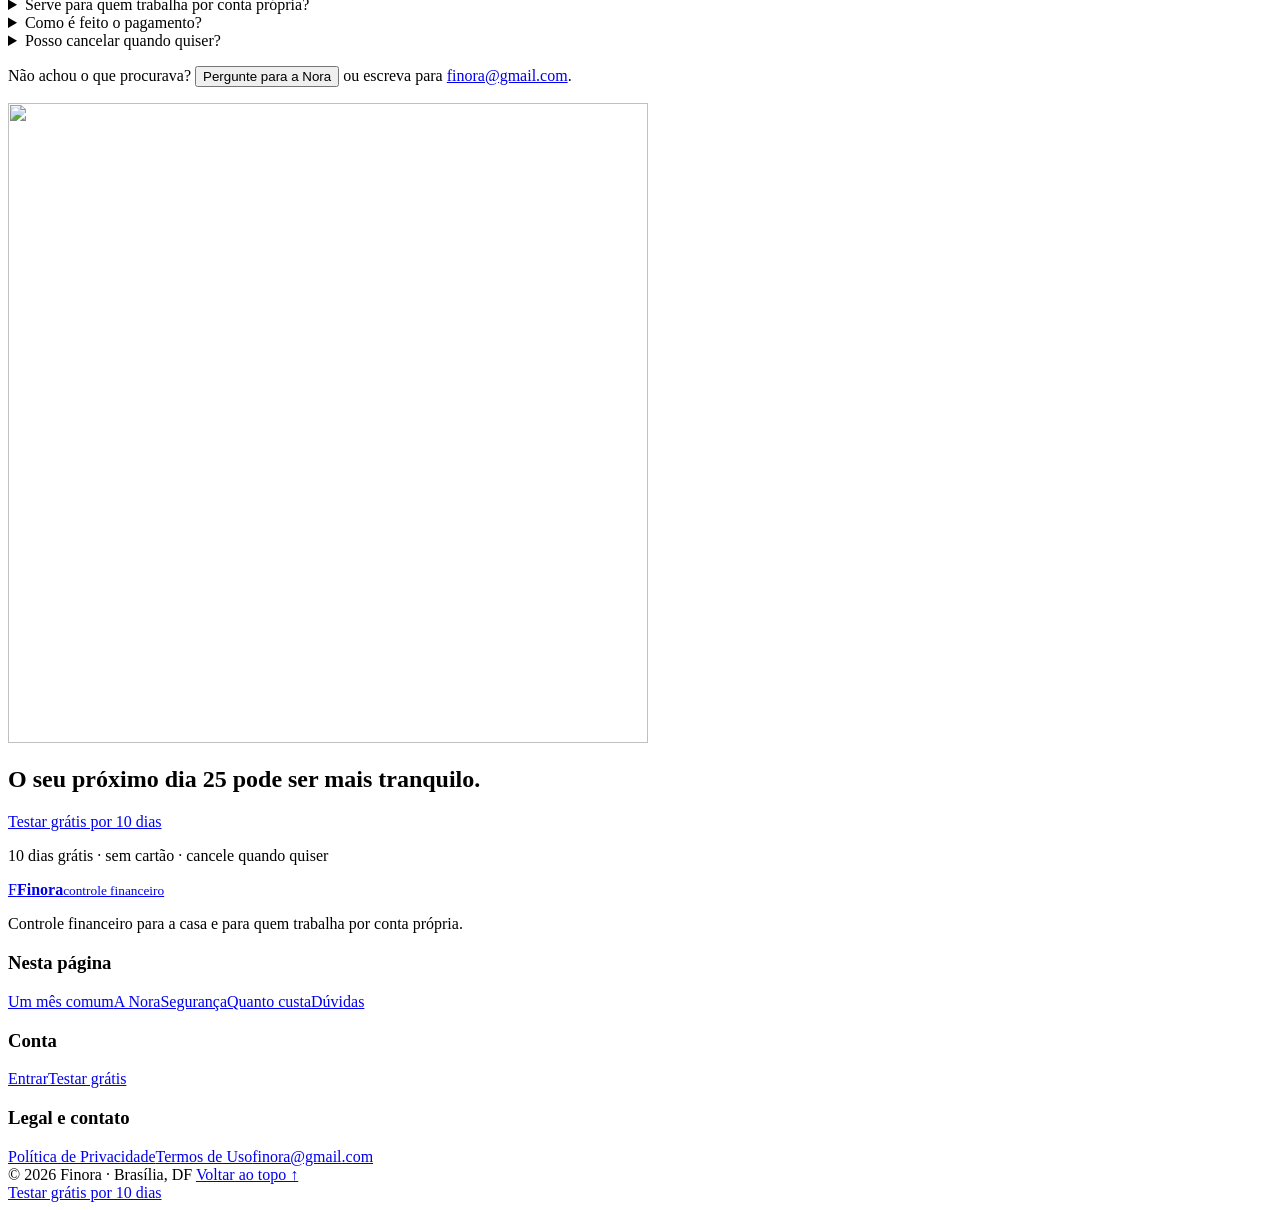
==== commit 8d6c9d50: "feat(site): ícones 3D do Canva no lugar dos ícones de traço Conjunto único (sino, escudo, cartão, ex" ====
--- a/frontend/index.html
+++ b/frontend/index.html
@@ -52,9 +52,9 @@
         <p class="nota">Você entra com a sua conta Google.</p>
       </div>
       <ul class="abre-selos" aria-label="Destaques">
-        <li><svg viewBox="0 0 24 24" aria-hidden="true"><path d="M2 12s3.5-7 10-7 10 7 10 7-3.5 7-10 7S2 12 2 12z"/><circle cx="12" cy="12" r="3"/></svg>Open Finance só de leitura</li>
-        <li><svg viewBox="0 0 24 24" aria-hidden="true"><path d="M6 8a6 6 0 0 1 12 0c0 7 3 9 3 9H3s3-2 3-9"/><path d="M10.3 21a1.94 1.94 0 0 0 3.4 0"/></svg>Aviso antes de vencer</li>
-        <li><svg viewBox="0 0 24 24" aria-hidden="true"><rect x="2" y="5" width="20" height="14" rx="2"/><path d="M2 10h20"/></svg>Parcelas mês a mês</li>
+        <li><img class="ic3d" src="/img/icones/olho-96.webp" width="96" height="96" alt="" aria-hidden="true" loading="lazy" decoding="async">Open Finance só de leitura</li>
+        <li><img class="ic3d" src="/img/icones/sino-96.webp" width="96" height="96" alt="" aria-hidden="true" loading="lazy" decoding="async">Aviso antes de vencer</li>
+        <li><img class="ic3d" src="/img/icones/cartao-96.webp" width="96" height="96" alt="" aria-hidden="true" loading="lazy" decoding="async">Parcelas mês a mês</li>
       </ul>
     </div>
 
@@ -66,23 +66,23 @@
         <div class="fm-barra" aria-hidden="true"><i></i><i></i><i></i><span>finora · <em class="fm-nome">Painel</em></span></div>
         <div class="fm-prog"><button type="button" class="fm-seg" aria-label="Ver Painel"><i></i></button><button type="button" class="fm-seg" aria-label="Ver Lançamentos"><i></i></button><button type="button" class="fm-seg" aria-label="Ver Cartões e parcelas"><i></i></button><button type="button" class="fm-seg" aria-label="Ver Contas fixas"><i></i></button><button type="button" class="fm-seg" aria-label="Ver A receber"><i></i></button><button type="button" class="fm-seg" aria-label="Ver Orçamentos e regras"><i></i></button><button type="button" class="fm-seg" aria-label="Ver Metas"><i></i></button><button type="button" class="fm-seg" aria-label="Ver Reserva de emergência"><i></i></button><button type="button" class="fm-seg" aria-label="Ver Patrimônio"><i></i></button><button type="button" class="fm-seg" aria-label="Ver Mercado e simulador"><i></i></button><button type="button" class="fm-seg" aria-label="Ver Consultor"><i></i></button><button type="button" class="fm-seg" aria-label="Ver Nora"><i></i></button></div>
         <div class="fm-tela">
-          <img class="fm-img on" src="/img/telas/painel.webp" width="1300" height="1918" alt="Tela Painel do app Finora" style="--p0:-0%;--p1:-30%" loading="eager" decoding="async" fetchpriority="high" data-tom="#7b3fa8" data-c1="Patrimônio líquido|R$ 419 mil" data-c2="Resultado do mês|+ R$ 2.554" data-t="Painel" data-l="Saldo, receitas, despesas e o que vence, na primeira tela.">
-          <img class="fm-img" src="/img/telas/lancamentos.webp" width="1300" height="1918" alt="Tela Lançamentos do app Finora" style="--p0:-0%;--p1:-28%" loading="eager" decoding="async" data-tom="#0e7490" data-c1="Categoria automática|iFood → Restaurantes" data-c2="Extrato importado|19 lançamentos" data-t="Lançamentos" data-l="Extrato do banco ou CSV, já separado por categoria.">
-          <img class="fm-img" src="/img/telas/cartoes.webp" width="1300" height="1918" alt="Tela Cartões e parcelas do app Finora" style="--p0:-0%;--p1:-30%" loading="lazy" decoding="async" data-tom="#a8488f" data-c1="Fatura aberta|R$ 1.068 · vence 25/10" data-c2="Notebook|parcela 5 de 10" data-t="Cartões e parcelas" data-l="Fatura, limite e cada parcela com quanto falta.">
-          <img class="fm-img" src="/img/telas/fixas.webp" width="1300" height="1918" alt="Tela Contas fixas do app Finora" style="--p0:-0%;--p1:-8%" loading="lazy" decoding="async" data-tom="#b45309" data-c1="Aviso da Finora|Luz vence em 3 dias" data-c2="Custos fixos|R$ 2.223,90/mês" data-t="Contas fixas" data-l="Aluguel, luz, DAS do MEI: aviso antes de vencer.">
-          <img class="fm-img" src="/img/telas/receber.webp" width="1300" height="1918" alt="Tela A receber do app Finora" style="--p0:-0%;--p1:-6%" loading="lazy" decoding="async" data-tom="#047857" data-c1="Marina Costa|R$ 1.200 a receber" data-c2="Pendente no mês|R$ 2.030" data-t="A receber" data-l="Quem te deve, quanto e quando.">
-          <img class="fm-img" src="/img/telas/orcamento.webp" width="1300" height="1918" alt="Tela Orçamentos e regras do app Finora" style="--p0:-0%;--p1:-22%" loading="lazy" decoding="async" data-tom="#b45309" data-c1="Alimentação|79% do limite" data-c2="Regra criada|iFood → Restaurantes" data-t="Orçamentos e regras" data-l="Limite por categoria e regras automáticas.">
-          <img class="fm-img" src="/img/telas/metas.webp" width="1300" height="1918" alt="Tela Metas do app Finora" style="--p0:-0%;--p1:-4%" loading="lazy" decoding="async" data-tom="#7b3fa8" data-c1="Viagem de dezembro|62% guardado" data-c2="Faltam|R$ 1.900" data-t="Metas" data-l="Quanto falta e quanto guardar por mês.">
-          <img class="fm-img" src="/img/telas/reserva.webp" width="1300" height="1918" alt="Tela Reserva de emergência do app Finora" style="--p0:-0%;--p1:-8%" loading="lazy" decoding="async" data-tom="#0e7490" data-c1="Reserva de emergência|3,2 de 6 meses" data-c2="Custo mensal|R$ 3.500" data-t="Reserva de emergência" data-l="Quantos meses do seu custo estão guardados.">
-          <img class="fm-img" src="/img/telas/patrimonio.webp" width="1300" height="1918" alt="Tela Patrimônio do app Finora" style="--p0:-0%;--p1:-4%" loading="lazy" decoding="async" data-tom="#047857" data-c1="Apartamento|R$ 320 mil" data-c2="Onix 2019 · FIPE|R$ 58 mil" data-t="Patrimônio" data-l="Imóvel, carro e investimentos somados.">
-          <img class="fm-img" src="/img/telas/mercado.webp" width="1300" height="1918" alt="Tela Mercado e simulador do app Finora" style="--p0:-0%;--p1:-34%" loading="lazy" decoding="async" data-tom="#4338ca" data-c1="Selic (meta)|13,75% a.a." data-c2="CDI|13,65% a.a." data-t="Mercado e simulador" data-l="Selic, CDI, IPCA e quanto seu dinheiro rende.">
-          <img class="fm-img" src="/img/telas/consultor.webp" width="1300" height="1918" alt="Tela Consultor do app Finora" style="--p0:-0%;--p1:-34%" loading="lazy" decoding="async" data-tom="#a8488f" data-c1="Consultor|Onde economizar" data-c2="Conteúdo|educativo" data-t="Consultor" data-l="Um relatório do seu mês, com onde economizar.">
-          <img class="fm-img" src="/img/telas/nora.webp" width="1300" height="1918" alt="Tela Nora do app Finora" style="--p0:-38%;--p1:-48%" loading="lazy" decoding="async" data-tom="#ff7a59" data-c1="Você|“gastei 80 na farmácia”" data-c2="Nora|Lançar R$ 80 em Saúde?" data-t="Nora" data-l="“gastei 80 na farmácia” vira lançamento.">
+          <img class="fm-img on" src="/img/telas/painel.webp" width="1300" height="1918" alt="Tela Painel do app Finora" style="--p0:-0%;--p1:-30%" loading="eager" decoding="async" fetchpriority="high" data-tom="#7b3fa8" data-c1="Patrimônio líquido|R$ 419 mil" data-c2="Resultado do mês|+ R$ 2.554" data-i1="pizza" data-i2="alvo" data-t="Painel" data-l="Saldo, receitas, despesas e o que vence, na primeira tela.">
+          <img class="fm-img" src="/img/telas/lancamentos.webp" width="1300" height="1918" alt="Tela Lançamentos do app Finora" style="--p0:-0%;--p1:-28%" loading="eager" decoding="async" data-tom="#0e7490" data-c1="Categoria automática|iFood → Restaurantes" data-c2="Extrato importado|19 lançamentos" data-i1="extrato" data-i2="upload" data-t="Lançamentos" data-l="Extrato do banco ou CSV, já separado por categoria.">
+          <img class="fm-img" src="/img/telas/cartoes.webp" width="1300" height="1918" alt="Tela Cartões e parcelas do app Finora" style="--p0:-0%;--p1:-30%" loading="lazy" decoding="async" data-tom="#a8488f" data-c1="Fatura aberta|R$ 1.068 · vence 25/10" data-c2="Notebook|parcela 5 de 10" data-i1="cartao" data-i2="cartao" data-t="Cartões e parcelas" data-l="Fatura, limite e cada parcela com quanto falta.">
+          <img class="fm-img" src="/img/telas/fixas.webp" width="1300" height="1918" alt="Tela Contas fixas do app Finora" style="--p0:-0%;--p1:-8%" loading="lazy" decoding="async" data-tom="#b45309" data-c1="Aviso da Finora|Luz vence em 3 dias" data-c2="Custos fixos|R$ 2.223,90/mês" data-i1="sino" data-i2="extrato" data-t="Contas fixas" data-l="Aluguel, luz, DAS do MEI: aviso antes de vencer.">
+          <img class="fm-img" src="/img/telas/receber.webp" width="1300" height="1918" alt="Tela A receber do app Finora" style="--p0:-0%;--p1:-6%" loading="lazy" decoding="async" data-tom="#047857" data-c1="Marina Costa|R$ 1.200 a receber" data-c2="Pendente no mês|R$ 2.030" data-i1="pessoa" data-i2="pessoa" data-t="A receber" data-l="Quem te deve, quanto e quando.">
+          <img class="fm-img" src="/img/telas/orcamento.webp" width="1300" height="1918" alt="Tela Orçamentos e regras do app Finora" style="--p0:-0%;--p1:-22%" loading="lazy" decoding="async" data-tom="#b45309" data-c1="Alimentação|79% do limite" data-c2="Regra criada|iFood → Restaurantes" data-i1="pizza" data-i2="extrato" data-t="Orçamentos e regras" data-l="Limite por categoria e regras automáticas.">
+          <img class="fm-img" src="/img/telas/metas.webp" width="1300" height="1918" alt="Tela Metas do app Finora" style="--p0:-0%;--p1:-4%" loading="lazy" decoding="async" data-tom="#7b3fa8" data-c1="Viagem de dezembro|62% guardado" data-c2="Faltam|R$ 1.900" data-i1="alvo" data-i2="alvo" data-t="Metas" data-l="Quanto falta e quanto guardar por mês.">
+          <img class="fm-img" src="/img/telas/reserva.webp" width="1300" height="1918" alt="Tela Reserva de emergência do app Finora" style="--p0:-0%;--p1:-8%" loading="lazy" decoding="async" data-tom="#0e7490" data-c1="Reserva de emergência|3,2 de 6 meses" data-c2="Custo mensal|R$ 3.500" data-i1="cadeado" data-i2="alvo" data-t="Reserva de emergência" data-l="Quantos meses do seu custo estão guardados.">
+          <img class="fm-img" src="/img/telas/patrimonio.webp" width="1300" height="1918" alt="Tela Patrimônio do app Finora" style="--p0:-0%;--p1:-4%" loading="lazy" decoding="async" data-tom="#047857" data-c1="Apartamento|R$ 320 mil" data-c2="Onix 2019 · FIPE|R$ 58 mil" data-i1="pizza" data-i2="olho" data-t="Patrimônio" data-l="Imóvel, carro e investimentos somados.">
+          <img class="fm-img" src="/img/telas/mercado.webp" width="1300" height="1918" alt="Tela Mercado e simulador do app Finora" style="--p0:-0%;--p1:-34%" loading="lazy" decoding="async" data-tom="#4338ca" data-c1="Selic (meta)|13,75% a.a." data-c2="CDI|13,65% a.a." data-i1="pizza" data-i2="olho" data-t="Mercado e simulador" data-l="Selic, CDI, IPCA e quanto seu dinheiro rende.">
+          <img class="fm-img" src="/img/telas/consultor.webp" width="1300" height="1918" alt="Tela Consultor do app Finora" style="--p0:-0%;--p1:-34%" loading="lazy" decoding="async" data-tom="#a8488f" data-c1="Consultor|Onde economizar" data-c2="Conteúdo|educativo" data-i1="olho" data-i2="extrato" data-t="Consultor" data-l="Um relatório do seu mês, com onde economizar.">
+          <img class="fm-img" src="/img/telas/nora.webp" width="1300" height="1918" alt="Tela Nora do app Finora" style="--p0:-38%;--p1:-48%" loading="lazy" decoding="async" data-tom="#ff7a59" data-c1="Você|“gastei 80 na farmácia”" data-c2="Nora|Lançar R$ 80 em Saúde?" data-i1="pessoa" data-i2="sino" data-t="Nora" data-l="“gastei 80 na farmácia” vira lançamento.">
           <span class="fm-varre" aria-hidden="true"></span>
         </div>
       </div>
-        <div class="fm-chip fm-chip-a" aria-hidden="true"><i></i><span><small>Patrimônio líquido</small><b>R$ 419 mil</b></span></div>
-        <div class="fm-chip fm-chip-b" aria-hidden="true"><i></i><span><small>Resultado do mês</small><b>+ R$ 2.554</b></span></div>
+        <div class="fm-chip fm-chip-a" aria-hidden="true"><i><img class="ic3d" src="/img/icones/pizza-96.webp" width="96" height="96" alt="" aria-hidden="true" loading="lazy" decoding="async"></i><span><small>Patrimônio líquido</small><b>R$ 419 mil</b></span></div>
+        <div class="fm-chip fm-chip-b" aria-hidden="true"><i><img class="ic3d" src="/img/icones/alvo-96.webp" width="96" height="96" alt="" aria-hidden="true" loading="lazy" decoding="async"></i><span><small>Resultado do mês</small><b>+ R$ 2.554</b></span></div>
       </div>
       <div class="fm-legenda" aria-live="polite"><b>Painel</b><span>Saldo, receitas, despesas e o que vence, na primeira tela.</span></div>
       <div class="fm-controles">
@@ -112,7 +112,7 @@
           <h3>O salário caiu. Três dias depois, parecia que não.</h3>
           <p>O Rafael não lembra metade do que saiu.</p>
           <figure class="dia-foto"><img src="/img/pessoas/rafael.webp" width="720" height="900" alt="Rafael confere o celular na mesa da cozinha, à noite" loading="lazy" decoding="async"><figcaption class="foto-selo">Imagem ilustrativa</figcaption>
-            <div class="foto-app t-roxo" aria-hidden="true"><span class="fa-ic"><svg viewBox="0 0 24 24"><path d="M8 6h13"/><path d="M8 12h13"/><path d="M8 18h13"/><path d="M3 6h.01"/><path d="M3 12h.01"/><path d="M3 18h.01"/></svg></span><span class="fa-txt"><small>Extrato do mês</small><b>4 gastos já separados por categoria</b><span class="fa-tags"><i>Moradia</i><i>Educação</i><i>Mercado</i><i>Saúde</i></span></span></div></figure>
+            <div class="foto-app t-roxo" aria-hidden="true"><span class="fa-ic"><img class="ic3d" src="/img/icones/extrato-96.webp" width="96" height="96" alt="" aria-hidden="true" loading="lazy" decoding="async"></span><span class="fa-txt"><small>Extrato do mês</small><b>4 gastos já separados por categoria</b><span class="fa-tags"><i>Moradia</i><i>Educação</i><i>Mercado</i><i>Saúde</i></span></span></div></figure>
         </div>
         <div class="dia-ajuda" data-spot>
           <p class="ajuda-t">Com a Finora</p>
@@ -143,7 +143,7 @@
           <h3>A conta de luz venceu ontem.</h3>
           <p>Não faltou dinheiro, faltou lembrar. A Júlia pagou juros e multa.</p>
           <figure class="dia-foto"><img src="/img/pessoas/julia.webp" width="720" height="900" alt="Júlia segura a conta de luz e o celular perto da janela" loading="lazy" decoding="async"><figcaption class="foto-selo">Imagem ilustrativa</figcaption>
-            <div class="foto-app t-ambar" aria-hidden="true"><span class="fa-ic"><svg viewBox="0 0 24 24"><path d="M6 8a6 6 0 0 1 12 0c0 7 3 9 3 9H3s3-2 3-9"/><path d="M10.3 21a1.94 1.94 0 0 0 3.4 0"/></svg></span><span class="fa-txt"><small>Aviso da Finora</small><b>Conta de luz vence em 3 dias · R$&nbsp;187,40</b></span></div></figure>
+            <div class="foto-app t-ambar" aria-hidden="true"><span class="fa-ic"><img class="ic3d" src="/img/icones/sino-96.webp" width="96" height="96" alt="" aria-hidden="true" loading="lazy" decoding="async"></span><span class="fa-txt"><small>Aviso da Finora</small><b>Conta de luz vence em 3 dias · R$&nbsp;187,40</b></span></div></figure>
         </div>
         <div class="dia-ajuda" data-spot>
           <p class="ajuda-t">Com a Finora</p>
@@ -153,7 +153,7 @@
               <li class="av">7<small>aviso</small></li><li>8</li><li>9</li><li class="vc">10<small>vence</small></li>
             </ol>
             <div class="dc-aviso">
-              <span class="dc-sino"><svg viewBox="0 0 24 24" aria-hidden="true"><path d="M6 8a6 6 0 0 1 12 0c0 7 3 9 3 9H3s3-2 3-9"/><path d="M10.3 21a1.94 1.94 0 0 0 3.4 0"/></svg></span>
+              <span class="dc-sino"><img class="ic3d" src="/img/icones/sino-96.webp" width="96" height="96" alt="" aria-hidden="true" loading="lazy" decoding="async"></span>
               <span><b>Conta de luz vence em 3 dias</b><small>Dia 10 · R$&nbsp;187,40</small></span>
             </div>
             <button class="dc-pagar" type="button" aria-pressed="false"><span class="dc-check"><svg viewBox="0 0 24 24" aria-hidden="true"><path d="M20 6 9 17l-5-5"/></svg></span><span class="dc-txt">Marcar como paga</span></button>
@@ -169,7 +169,7 @@
           <h3>O cartão fechou. Parcela 4 de 10 do notebook.</h3>
           <p>O Diego não sabe quanto do ano que vem já é da fatura.</p>
           <figure class="dia-foto"><img src="/img/pessoas/diego.webp" width="720" height="900" alt="Diego confere a fatura no notebook com o cartão na mão" loading="lazy" decoding="async"><figcaption class="foto-selo">Imagem ilustrativa</figcaption>
-            <div class="foto-app t-rosa" aria-hidden="true"><span class="fa-ic"><svg viewBox="0 0 24 24"><rect x="2" y="5" width="20" height="14" rx="2"/><path d="M2 10h20"/></svg></span><span class="fa-txt"><small>Fatura fechou</small><b>Notebook · parcela 4 de 10 · faltam R$&nbsp;2.520</b></span></div></figure>
+            <div class="foto-app t-rosa" aria-hidden="true"><span class="fa-ic"><img class="ic3d" src="/img/icones/cartao-96.webp" width="96" height="96" alt="" aria-hidden="true" loading="lazy" decoding="async"></span><span class="fa-txt"><small>Fatura fechou</small><b>Notebook · parcela 4 de 10 · faltam R$&nbsp;2.520</b></span></div></figure>
         </div>
         <div class="dia-ajuda" data-spot>
           <p class="ajuda-t">Com a Finora</p>
@@ -202,7 +202,7 @@
           <h3>Dinheiro do salão e de casa na mesma conta.</h3>
           <p>A Carla é manicure. Uma cliente pagou no Pix, outra ficou devendo.</p>
           <figure class="dia-foto"><img src="/img/pessoas/carla.webp" width="720" height="900" alt="Carla, manicure, confere o celular na mesa do salão" loading="lazy" decoding="async"><figcaption class="foto-selo">Imagem ilustrativa</figcaption>
-            <div class="foto-app t-verde" aria-hidden="true"><span class="fa-ic"><svg viewBox="0 0 24 24"><circle cx="12" cy="8" r="4"/><path d="M4 21a8 8 0 0 1 16 0"/></svg></span><span class="fa-txt"><small>Caixa do salão</small><b>Marina te deve R$&nbsp;60,00</b></span></div></figure>
+            <div class="foto-app t-verde" aria-hidden="true"><span class="fa-ic"><img class="ic3d" src="/img/icones/pessoa-96.webp" width="96" height="96" alt="" aria-hidden="true" loading="lazy" decoding="async"></span><span class="fa-txt"><small>Caixa do salão</small><b>Marina te deve R$&nbsp;60,00</b></span></div></figure>
         </div>
         <div class="dia-ajuda" data-spot>
           <p class="ajuda-t">Com a Finora</p>
@@ -243,7 +243,7 @@
           <h3>A fatura chegou do tamanho que ela esperava.</h3>
           <p>A Bia foi avisada aos 80% do orçamento de restaurantes e segurou o delivery.</p>
           <figure class="dia-foto"><img src="/img/pessoas/bia.webp" width="720" height="900" alt="Bia prepara a marmita e confere o celular" loading="lazy" decoding="async"><figcaption class="foto-selo">Imagem ilustrativa</figcaption>
-            <div class="foto-app t-coral" aria-hidden="true"><span class="fa-ic"><svg viewBox="0 0 24 24"><path d="M3 3v18h18"/><path d="m7 15 4-4 3 3 5-6"/></svg></span><span class="fa-txt"><small>Restaurantes</small><b>80% do que você separou</b><span class="fa-barra"><i style="--p:.8"></i></span></span></div></figure>
+            <div class="foto-app t-coral" aria-hidden="true"><span class="fa-ic"><img class="ic3d" src="/img/icones/pizza-96.webp" width="96" height="96" alt="" aria-hidden="true" loading="lazy" decoding="async"></span><span class="fa-txt"><small>Restaurantes</small><b>80% do que você separou</b><span class="fa-barra"><i style="--p:.8"></i></span></span></div></figure>
         </div>
         <div class="dia-ajuda" data-spot>
           <p class="ajuda-t">Com a Finora</p>
@@ -265,7 +265,7 @@
           <h3>Sobraram R$&nbsp;300. E agora?</h3>
           <p>O Paulo nunca tinha chegado ao fim do mês com sobra.</p>
           <figure class="dia-foto"><img src="/img/pessoas/paulo.webp" width="720" height="900" alt="Paulo sorri olhando o celular na varanda, com um pote de moedas na mesa" loading="lazy" decoding="async"><figcaption class="foto-selo">Imagem ilustrativa</figcaption>
-            <div class="foto-app t-azul" aria-hidden="true"><span class="fa-ic"><svg viewBox="0 0 24 24"><circle cx="12" cy="12" r="9"/><circle cx="12" cy="12" r="4"/></svg></span><span class="fa-txt"><small>Reserva para imprevistos</small><b>Pronta em agosto de 2027</b></span></div></figure>
+            <div class="foto-app t-azul" aria-hidden="true"><span class="fa-ic"><img class="ic3d" src="/img/icones/alvo-96.webp" width="96" height="96" alt="" aria-hidden="true" loading="lazy" decoding="async"></span><span class="fa-txt"><small>Reserva para imprevistos</small><b>Pronta em agosto de 2027</b></span></div></figure>
         </div>
         <div class="dia-ajuda" data-spot>
           <p class="ajuda-t">Com a Finora</p>
@@ -322,17 +322,17 @@
     </header>
     <div class="confia">
       <div data-rev data-spot>
-        <span class="cf-ic" aria-hidden="true"><svg viewBox="0 0 24 24"><path d="M2 12s3.5-7 10-7 10 7 10 7-3.5 7-10 7S2 12 2 12z"/><circle cx="12" cy="12" r="3"/></svg></span>
+        <span class="cf-ic" aria-hidden="true"><img class="ic3d" src="/img/icones/olho-192.webp" width="192" height="192" alt="" aria-hidden="true" loading="lazy" decoding="async"></span>
         <h3>Só leitura.</h3>
         <p>Conexão pelo Open Finance (Pluggy). A Finora não movimenta dinheiro nem vê a sua senha.</p>
       </div>
       <div data-rev data-spot>
-        <span class="cf-ic" aria-hidden="true"><svg viewBox="0 0 24 24"><path d="M14 2H6a2 2 0 0 0-2 2v16a2 2 0 0 0 2 2h12a2 2 0 0 0 2-2V8z"/><path d="M14 2v6h6"/><path d="M12 18v-6"/><path d="m9 15 3-3 3 3"/></svg></span>
+        <span class="cf-ic" aria-hidden="true"><img class="ic3d" src="/img/icones/upload-192.webp" width="192" height="192" alt="" aria-hidden="true" loading="lazy" decoding="async"></span>
         <h3>Sem conectar o banco, também.</h3>
         <p>Lance à mão, peça para a Nora ou importe o extrato em CSV.</p>
       </div>
       <div data-rev data-spot>
-        <span class="cf-ic" aria-hidden="true"><svg viewBox="0 0 24 24"><path d="M12 22s8-4 8-10V5l-8-3-8 3v7c0 6 8 10 8 10z"/><path d="m9 12 2 2 4-4"/></svg></span>
+        <span class="cf-ic" aria-hidden="true"><img class="ic3d" src="/img/icones/cadeado-192.webp" width="192" height="192" alt="" aria-hidden="true" loading="lazy" decoding="async"></span>
         <h3>Os dados são seus.</h3>
         <p>Verificação em duas etapas. Exporte ou apague tudo quando quiser (LGPD). <a href="/privacidade.html">Política de Privacidade</a></p>
       </div>
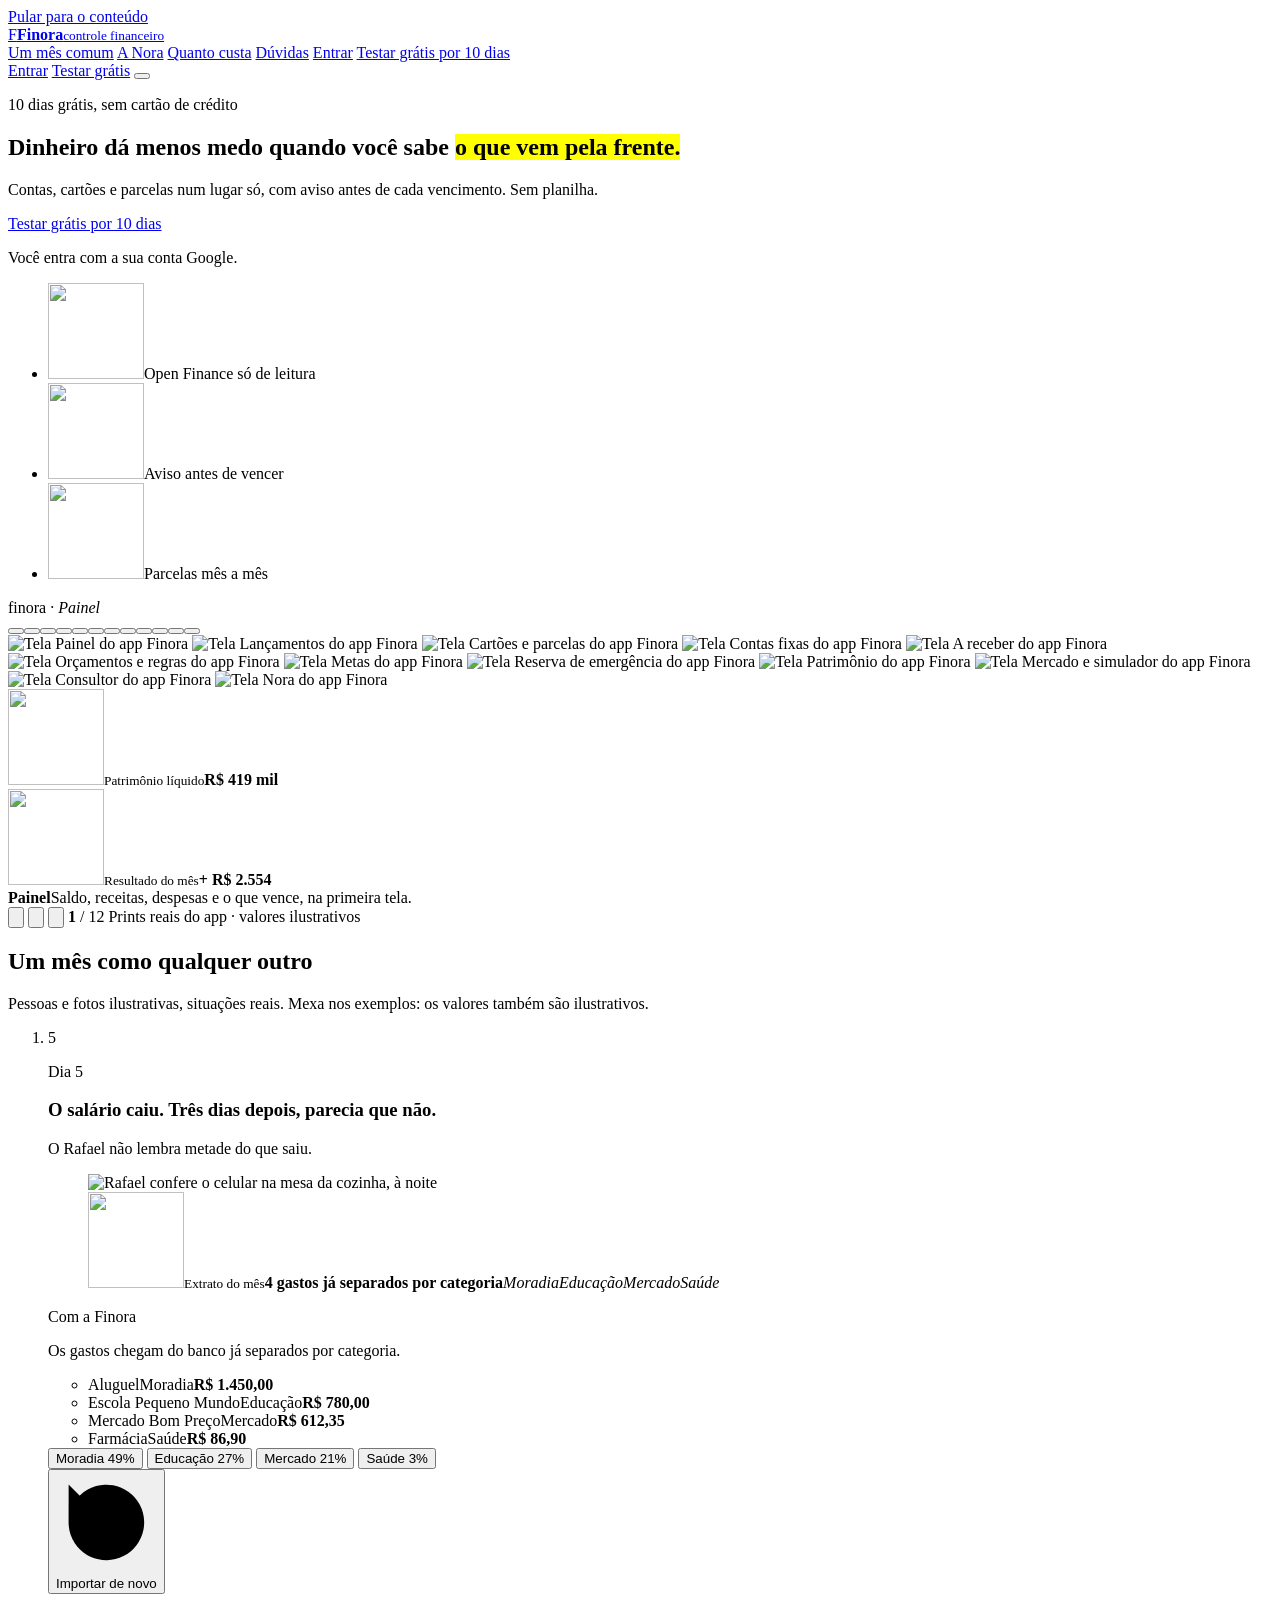
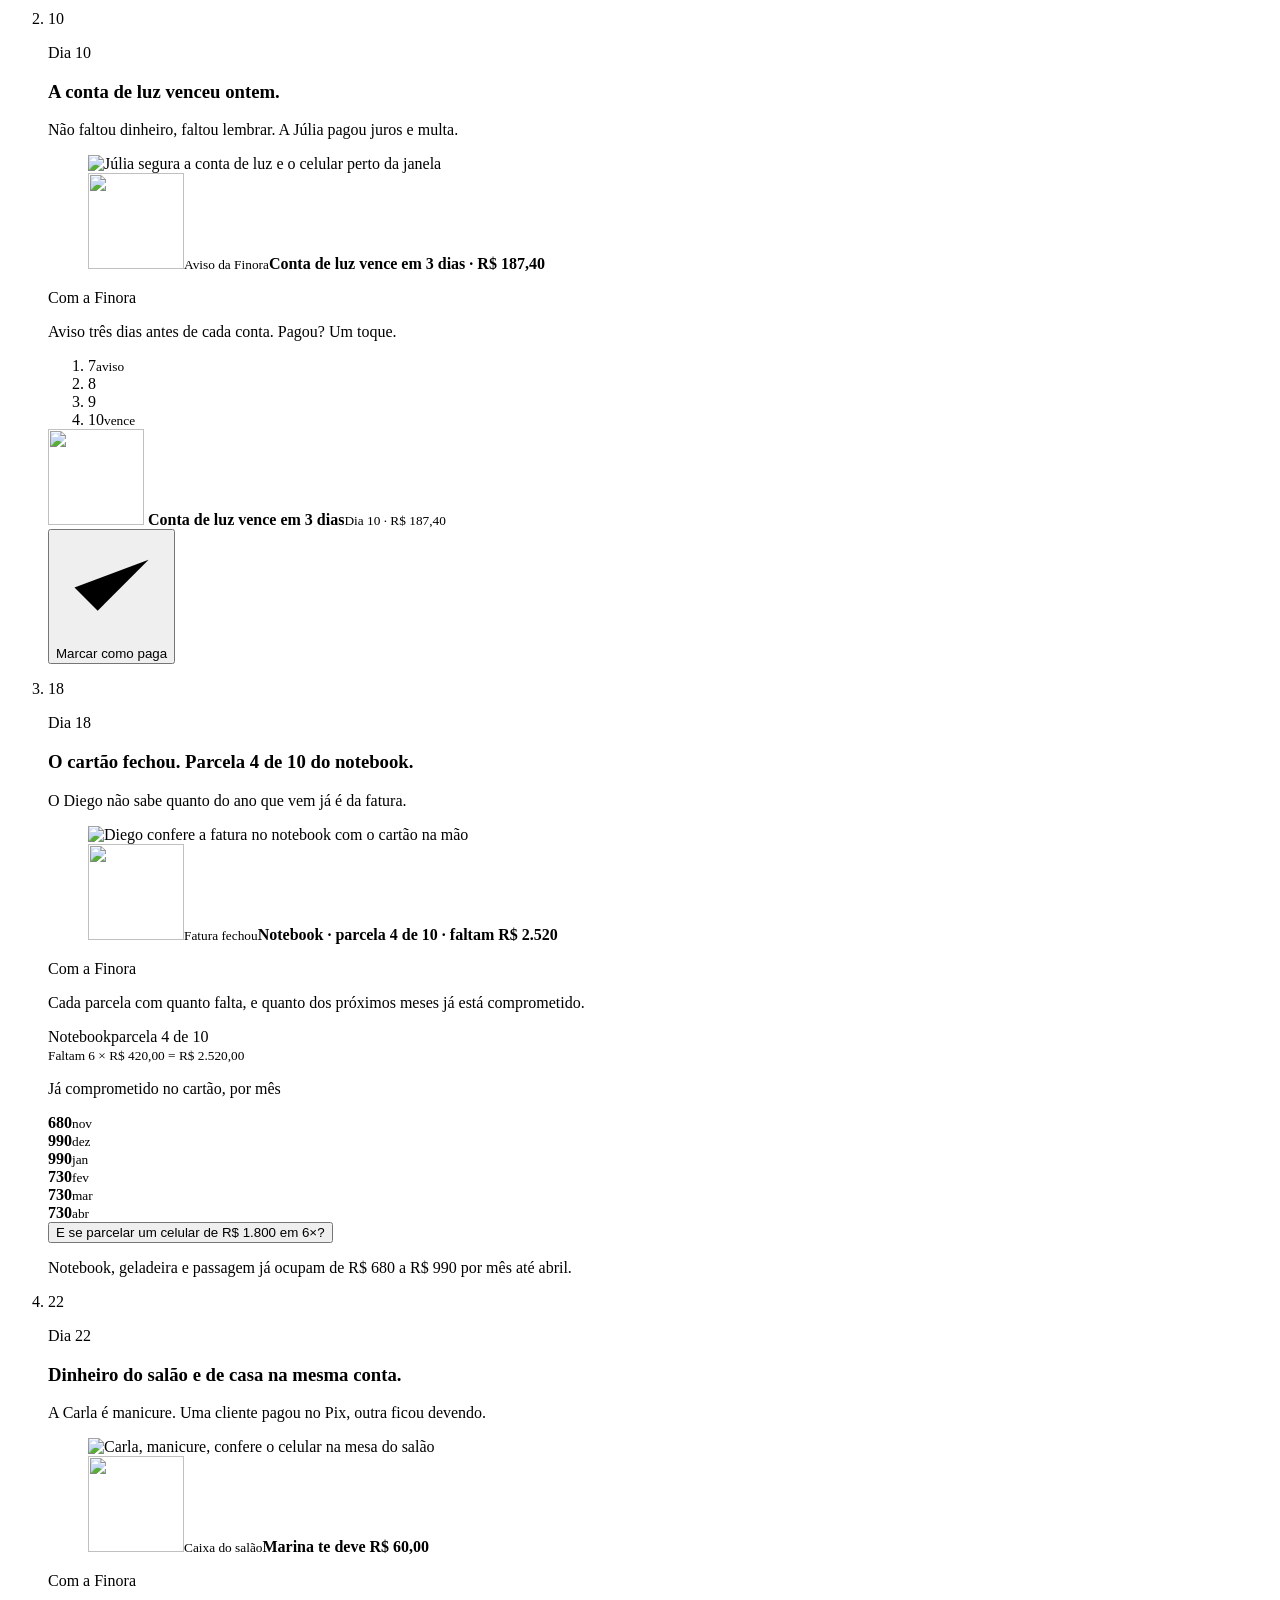
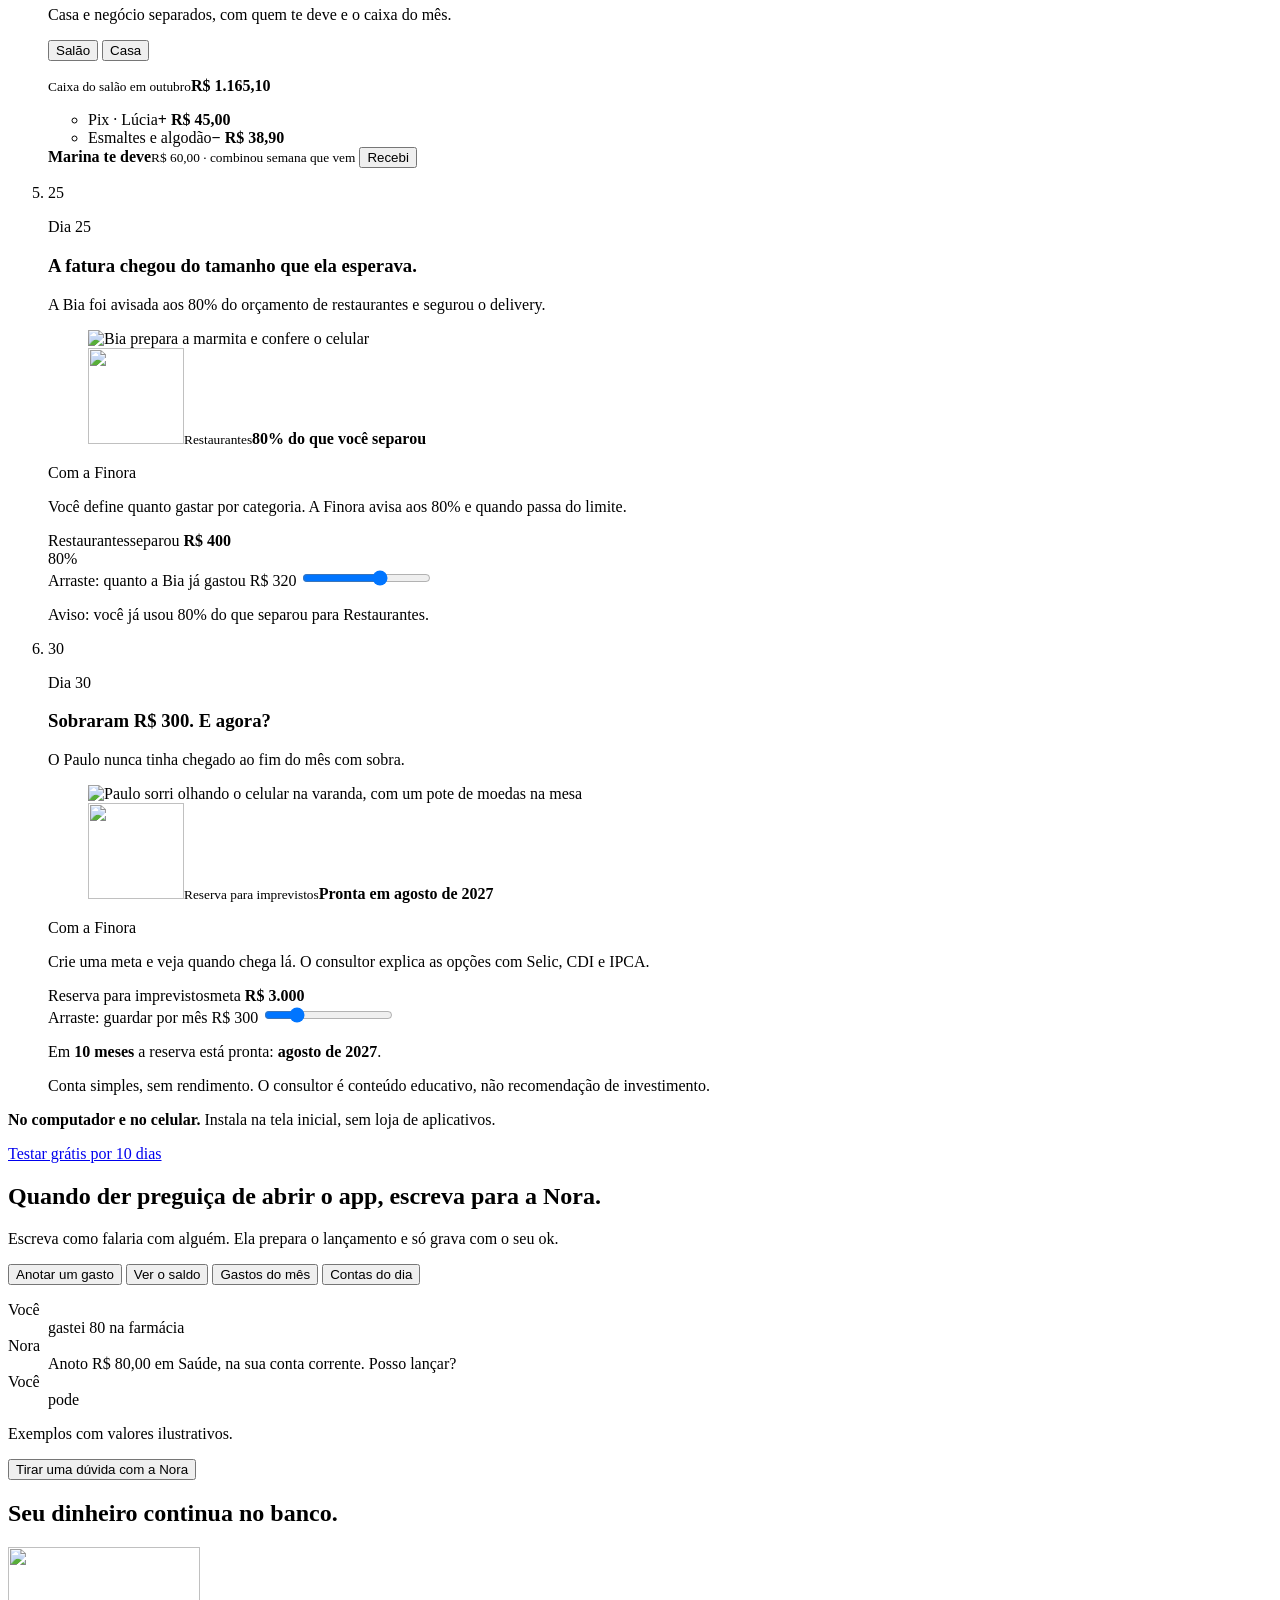
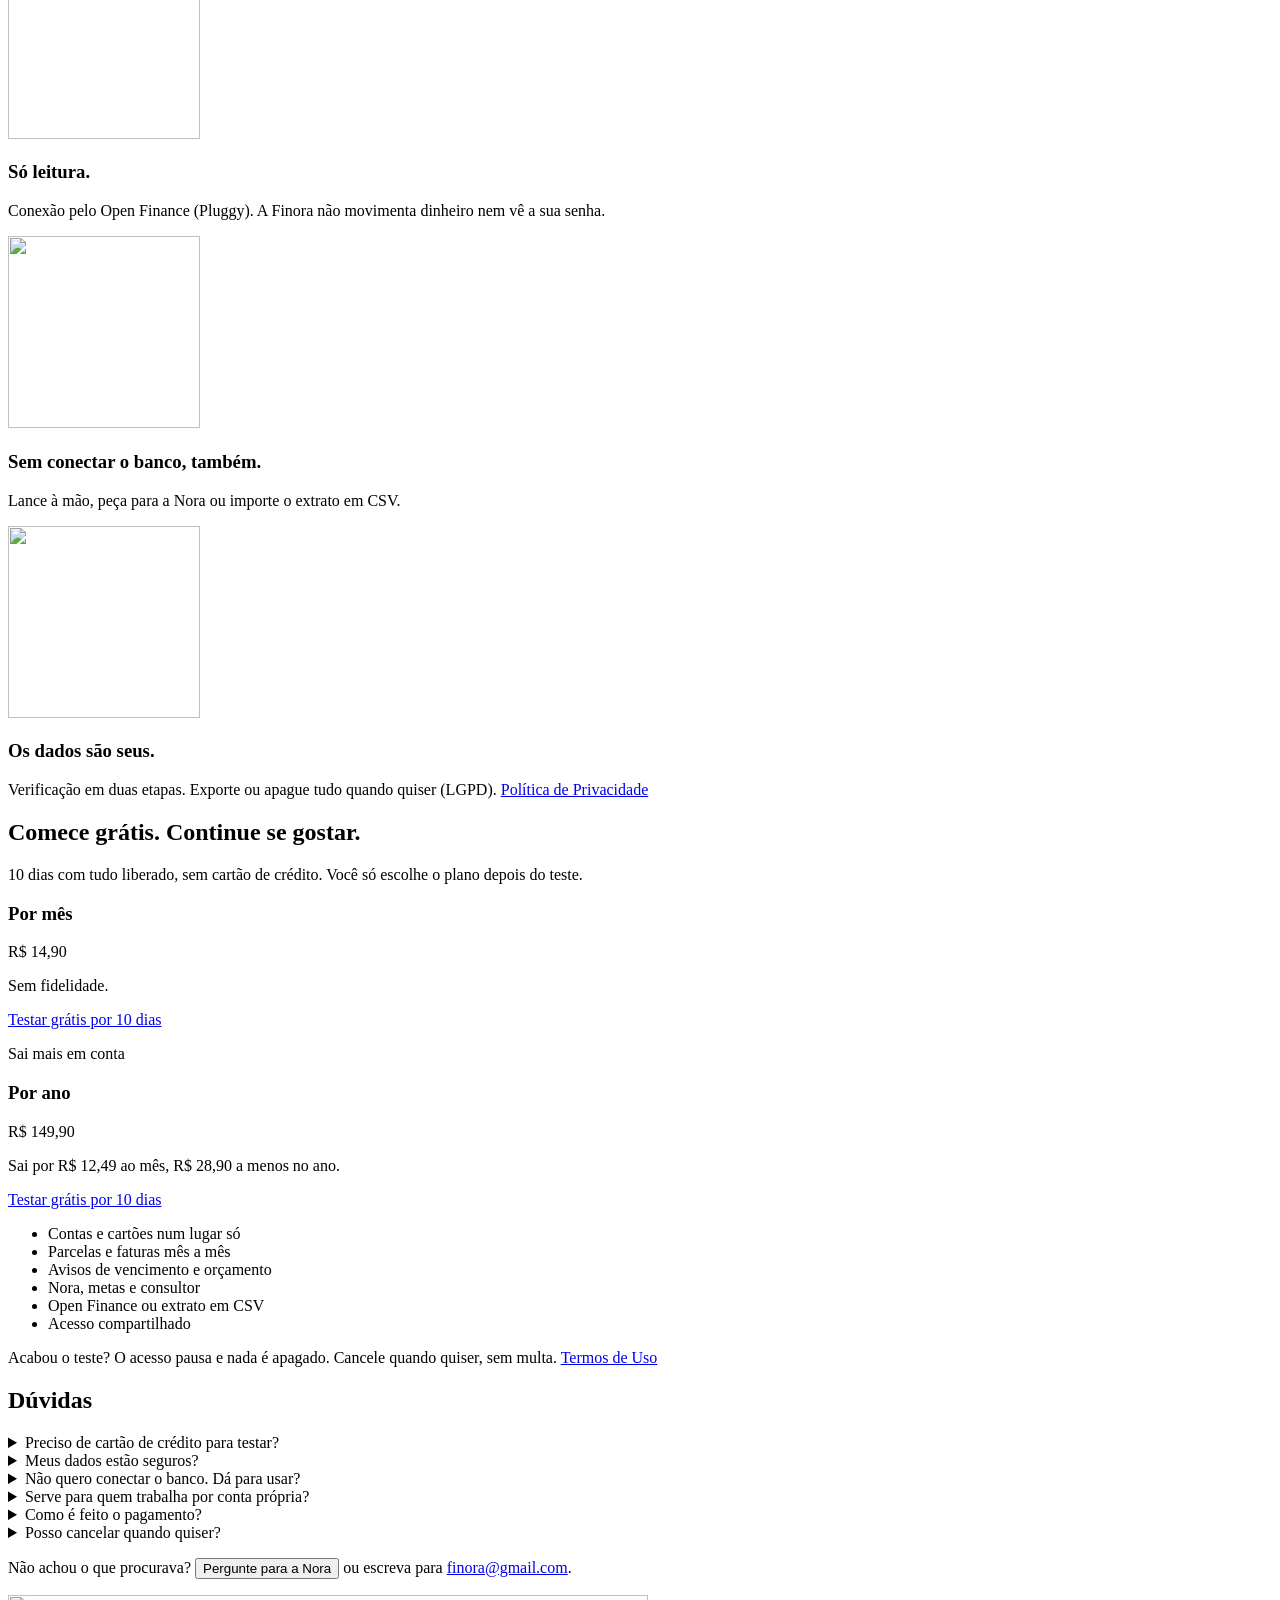
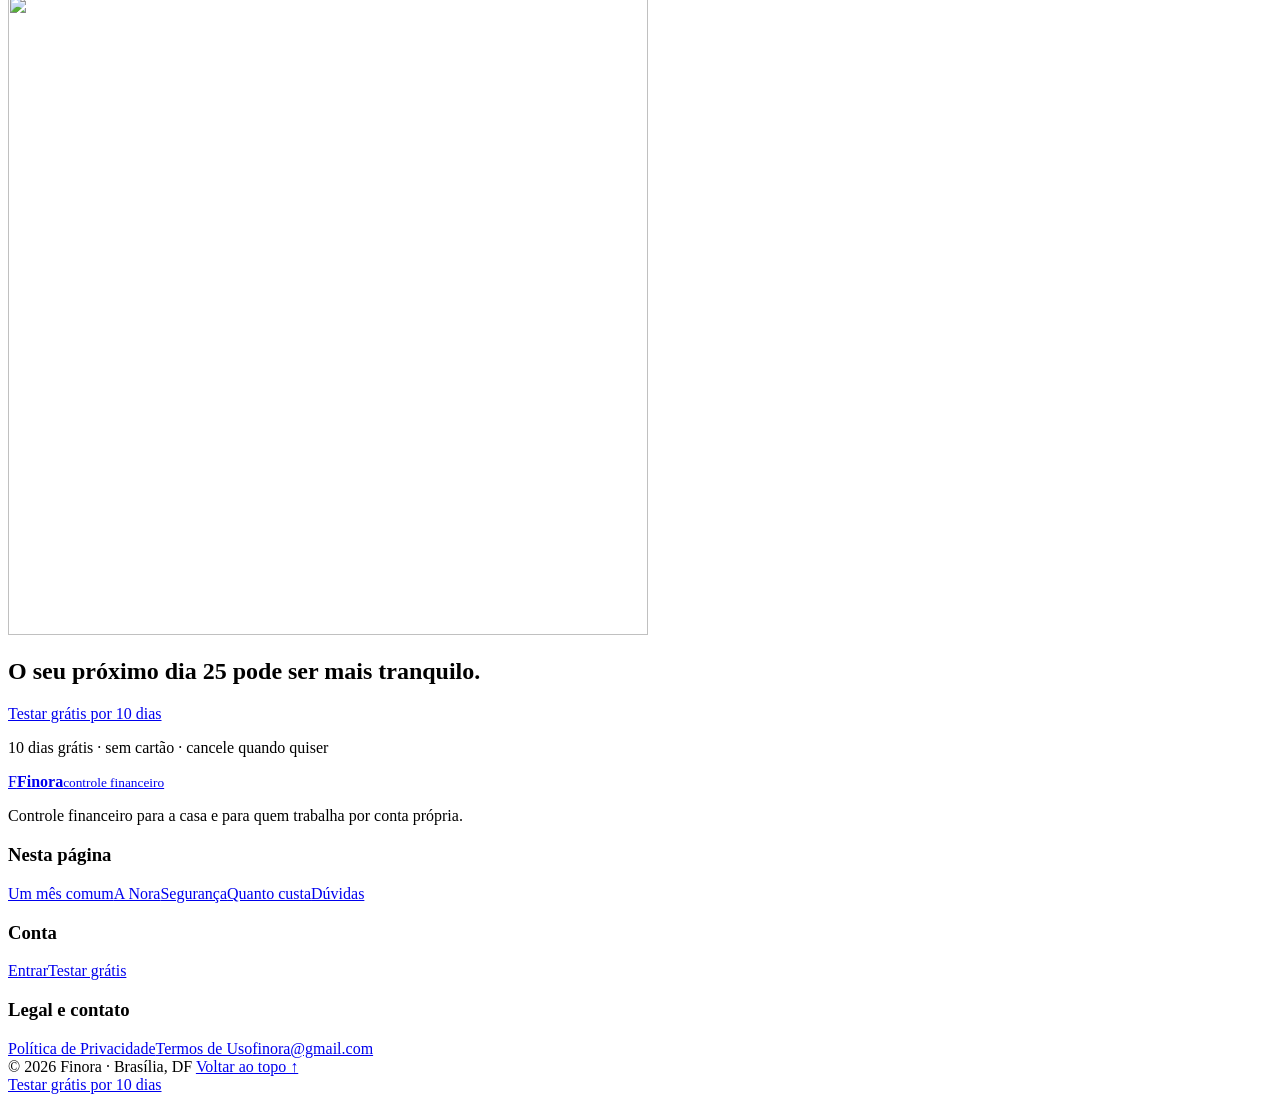
==== commit 578a295c: "fix(site): tira o selo 'Imagem ilustrativa' de cima das fotos O aviso fica uma vez só, na abertura d" ====
--- a/frontend/index.html
+++ b/frontend/index.html
@@ -101,7 +101,7 @@
   <div class="wrap">
     <header class="sec-cab" data-rev>
       <h2>Um mês como qualquer outro</h2>
-      <p>Pessoas inventadas, situações reais. Mexa nos exemplos: os valores são ilustrativos.</p>
+      <p>Pessoas e fotos ilustrativas, situações reais. Mexa nos exemplos: os valores também são ilustrativos.</p>
     </header>
 
     <ol class="dias">
@@ -111,8 +111,7 @@
           <p class="dia-data">Dia 5</p>
           <h3>O salário caiu. Três dias depois, parecia que não.</h3>
           <p>O Rafael não lembra metade do que saiu.</p>
-          <figure class="dia-foto"><img src="/img/pessoas/rafael.webp" width="720" height="900" alt="Rafael confere o celular na mesa da cozinha, à noite" loading="lazy" decoding="async"><figcaption class="foto-selo">Imagem ilustrativa</figcaption>
-            <div class="foto-app t-roxo" aria-hidden="true"><span class="fa-ic"><img class="ic3d" src="/img/icones/extrato-96.webp" width="96" height="96" alt="" aria-hidden="true" loading="lazy" decoding="async"></span><span class="fa-txt"><small>Extrato do mês</small><b>4 gastos já separados por categoria</b><span class="fa-tags"><i>Moradia</i><i>Educação</i><i>Mercado</i><i>Saúde</i></span></span></div></figure>
+          <figure class="dia-foto"><img src="/img/pessoas/rafael.webp" width="720" height="900" alt="Rafael confere o celular na mesa da cozinha, à noite" loading="lazy" decoding="async"><div class="foto-app t-roxo" aria-hidden="true"><span class="fa-ic"><img class="ic3d" src="/img/icones/extrato-96.webp" width="96" height="96" alt="" aria-hidden="true" loading="lazy" decoding="async"></span><span class="fa-txt"><small>Extrato do mês</small><b>4 gastos já separados por categoria</b><span class="fa-tags"><i>Moradia</i><i>Educação</i><i>Mercado</i><i>Saúde</i></span></span></div></figure>
         </div>
         <div class="dia-ajuda" data-spot>
           <p class="ajuda-t">Com a Finora</p>
@@ -142,8 +141,7 @@
           <p class="dia-data">Dia 10</p>
           <h3>A conta de luz venceu ontem.</h3>
           <p>Não faltou dinheiro, faltou lembrar. A Júlia pagou juros e multa.</p>
-          <figure class="dia-foto"><img src="/img/pessoas/julia.webp" width="720" height="900" alt="Júlia segura a conta de luz e o celular perto da janela" loading="lazy" decoding="async"><figcaption class="foto-selo">Imagem ilustrativa</figcaption>
-            <div class="foto-app t-ambar" aria-hidden="true"><span class="fa-ic"><img class="ic3d" src="/img/icones/sino-96.webp" width="96" height="96" alt="" aria-hidden="true" loading="lazy" decoding="async"></span><span class="fa-txt"><small>Aviso da Finora</small><b>Conta de luz vence em 3 dias · R$&nbsp;187,40</b></span></div></figure>
+          <figure class="dia-foto"><img src="/img/pessoas/julia.webp" width="720" height="900" alt="Júlia segura a conta de luz e o celular perto da janela" loading="lazy" decoding="async"><div class="foto-app t-ambar" aria-hidden="true"><span class="fa-ic"><img class="ic3d" src="/img/icones/sino-96.webp" width="96" height="96" alt="" aria-hidden="true" loading="lazy" decoding="async"></span><span class="fa-txt"><small>Aviso da Finora</small><b>Conta de luz vence em 3 dias · R$&nbsp;187,40</b></span></div></figure>
         </div>
         <div class="dia-ajuda" data-spot>
           <p class="ajuda-t">Com a Finora</p>
@@ -168,8 +166,7 @@
           <p class="dia-data">Dia 18</p>
           <h3>O cartão fechou. Parcela 4 de 10 do notebook.</h3>
           <p>O Diego não sabe quanto do ano que vem já é da fatura.</p>
-          <figure class="dia-foto"><img src="/img/pessoas/diego.webp" width="720" height="900" alt="Diego confere a fatura no notebook com o cartão na mão" loading="lazy" decoding="async"><figcaption class="foto-selo">Imagem ilustrativa</figcaption>
-            <div class="foto-app t-rosa" aria-hidden="true"><span class="fa-ic"><img class="ic3d" src="/img/icones/cartao-96.webp" width="96" height="96" alt="" aria-hidden="true" loading="lazy" decoding="async"></span><span class="fa-txt"><small>Fatura fechou</small><b>Notebook · parcela 4 de 10 · faltam R$&nbsp;2.520</b></span></div></figure>
+          <figure class="dia-foto"><img src="/img/pessoas/diego.webp" width="720" height="900" alt="Diego confere a fatura no notebook com o cartão na mão" loading="lazy" decoding="async"><div class="foto-app t-rosa" aria-hidden="true"><span class="fa-ic"><img class="ic3d" src="/img/icones/cartao-96.webp" width="96" height="96" alt="" aria-hidden="true" loading="lazy" decoding="async"></span><span class="fa-txt"><small>Fatura fechou</small><b>Notebook · parcela 4 de 10 · faltam R$&nbsp;2.520</b></span></div></figure>
         </div>
         <div class="dia-ajuda" data-spot>
           <p class="ajuda-t">Com a Finora</p>
@@ -201,8 +198,7 @@
           <p class="dia-data">Dia 22</p>
           <h3>Dinheiro do salão e de casa na mesma conta.</h3>
           <p>A Carla é manicure. Uma cliente pagou no Pix, outra ficou devendo.</p>
-          <figure class="dia-foto"><img src="/img/pessoas/carla.webp" width="720" height="900" alt="Carla, manicure, confere o celular na mesa do salão" loading="lazy" decoding="async"><figcaption class="foto-selo">Imagem ilustrativa</figcaption>
-            <div class="foto-app t-verde" aria-hidden="true"><span class="fa-ic"><img class="ic3d" src="/img/icones/pessoa-96.webp" width="96" height="96" alt="" aria-hidden="true" loading="lazy" decoding="async"></span><span class="fa-txt"><small>Caixa do salão</small><b>Marina te deve R$&nbsp;60,00</b></span></div></figure>
+          <figure class="dia-foto"><img src="/img/pessoas/carla.webp" width="720" height="900" alt="Carla, manicure, confere o celular na mesa do salão" loading="lazy" decoding="async"><div class="foto-app t-verde" aria-hidden="true"><span class="fa-ic"><img class="ic3d" src="/img/icones/pessoa-96.webp" width="96" height="96" alt="" aria-hidden="true" loading="lazy" decoding="async"></span><span class="fa-txt"><small>Caixa do salão</small><b>Marina te deve R$&nbsp;60,00</b></span></div></figure>
         </div>
         <div class="dia-ajuda" data-spot>
           <p class="ajuda-t">Com a Finora</p>
@@ -242,8 +238,7 @@
           <p class="dia-data">Dia 25</p>
           <h3>A fatura chegou do tamanho que ela esperava.</h3>
           <p>A Bia foi avisada aos 80% do orçamento de restaurantes e segurou o delivery.</p>
-          <figure class="dia-foto"><img src="/img/pessoas/bia.webp" width="720" height="900" alt="Bia prepara a marmita e confere o celular" loading="lazy" decoding="async"><figcaption class="foto-selo">Imagem ilustrativa</figcaption>
-            <div class="foto-app t-coral" aria-hidden="true"><span class="fa-ic"><img class="ic3d" src="/img/icones/pizza-96.webp" width="96" height="96" alt="" aria-hidden="true" loading="lazy" decoding="async"></span><span class="fa-txt"><small>Restaurantes</small><b>80% do que você separou</b><span class="fa-barra"><i style="--p:.8"></i></span></span></div></figure>
+          <figure class="dia-foto"><img src="/img/pessoas/bia.webp" width="720" height="900" alt="Bia prepara a marmita e confere o celular" loading="lazy" decoding="async"><div class="foto-app t-coral" aria-hidden="true"><span class="fa-ic"><img class="ic3d" src="/img/icones/pizza-96.webp" width="96" height="96" alt="" aria-hidden="true" loading="lazy" decoding="async"></span><span class="fa-txt"><small>Restaurantes</small><b>80% do que você separou</b><span class="fa-barra"><i style="--p:.8"></i></span></span></div></figure>
         </div>
         <div class="dia-ajuda" data-spot>
           <p class="ajuda-t">Com a Finora</p>
@@ -264,8 +259,7 @@
           <p class="dia-data">Dia 30</p>
           <h3>Sobraram R$&nbsp;300. E agora?</h3>
           <p>O Paulo nunca tinha chegado ao fim do mês com sobra.</p>
-          <figure class="dia-foto"><img src="/img/pessoas/paulo.webp" width="720" height="900" alt="Paulo sorri olhando o celular na varanda, com um pote de moedas na mesa" loading="lazy" decoding="async"><figcaption class="foto-selo">Imagem ilustrativa</figcaption>
-            <div class="foto-app t-azul" aria-hidden="true"><span class="fa-ic"><img class="ic3d" src="/img/icones/alvo-96.webp" width="96" height="96" alt="" aria-hidden="true" loading="lazy" decoding="async"></span><span class="fa-txt"><small>Reserva para imprevistos</small><b>Pronta em agosto de 2027</b></span></div></figure>
+          <figure class="dia-foto"><img src="/img/pessoas/paulo.webp" width="720" height="900" alt="Paulo sorri olhando o celular na varanda, com um pote de moedas na mesa" loading="lazy" decoding="async"><div class="foto-app t-azul" aria-hidden="true"><span class="fa-ic"><img class="ic3d" src="/img/icones/alvo-96.webp" width="96" height="96" alt="" aria-hidden="true" loading="lazy" decoding="async"></span><span class="fa-txt"><small>Reserva para imprevistos</small><b>Pronta em agosto de 2027</b></span></div></figure>
         </div>
         <div class="dia-ajuda" data-spot>
           <p class="ajuda-t">Com a Finora</p>
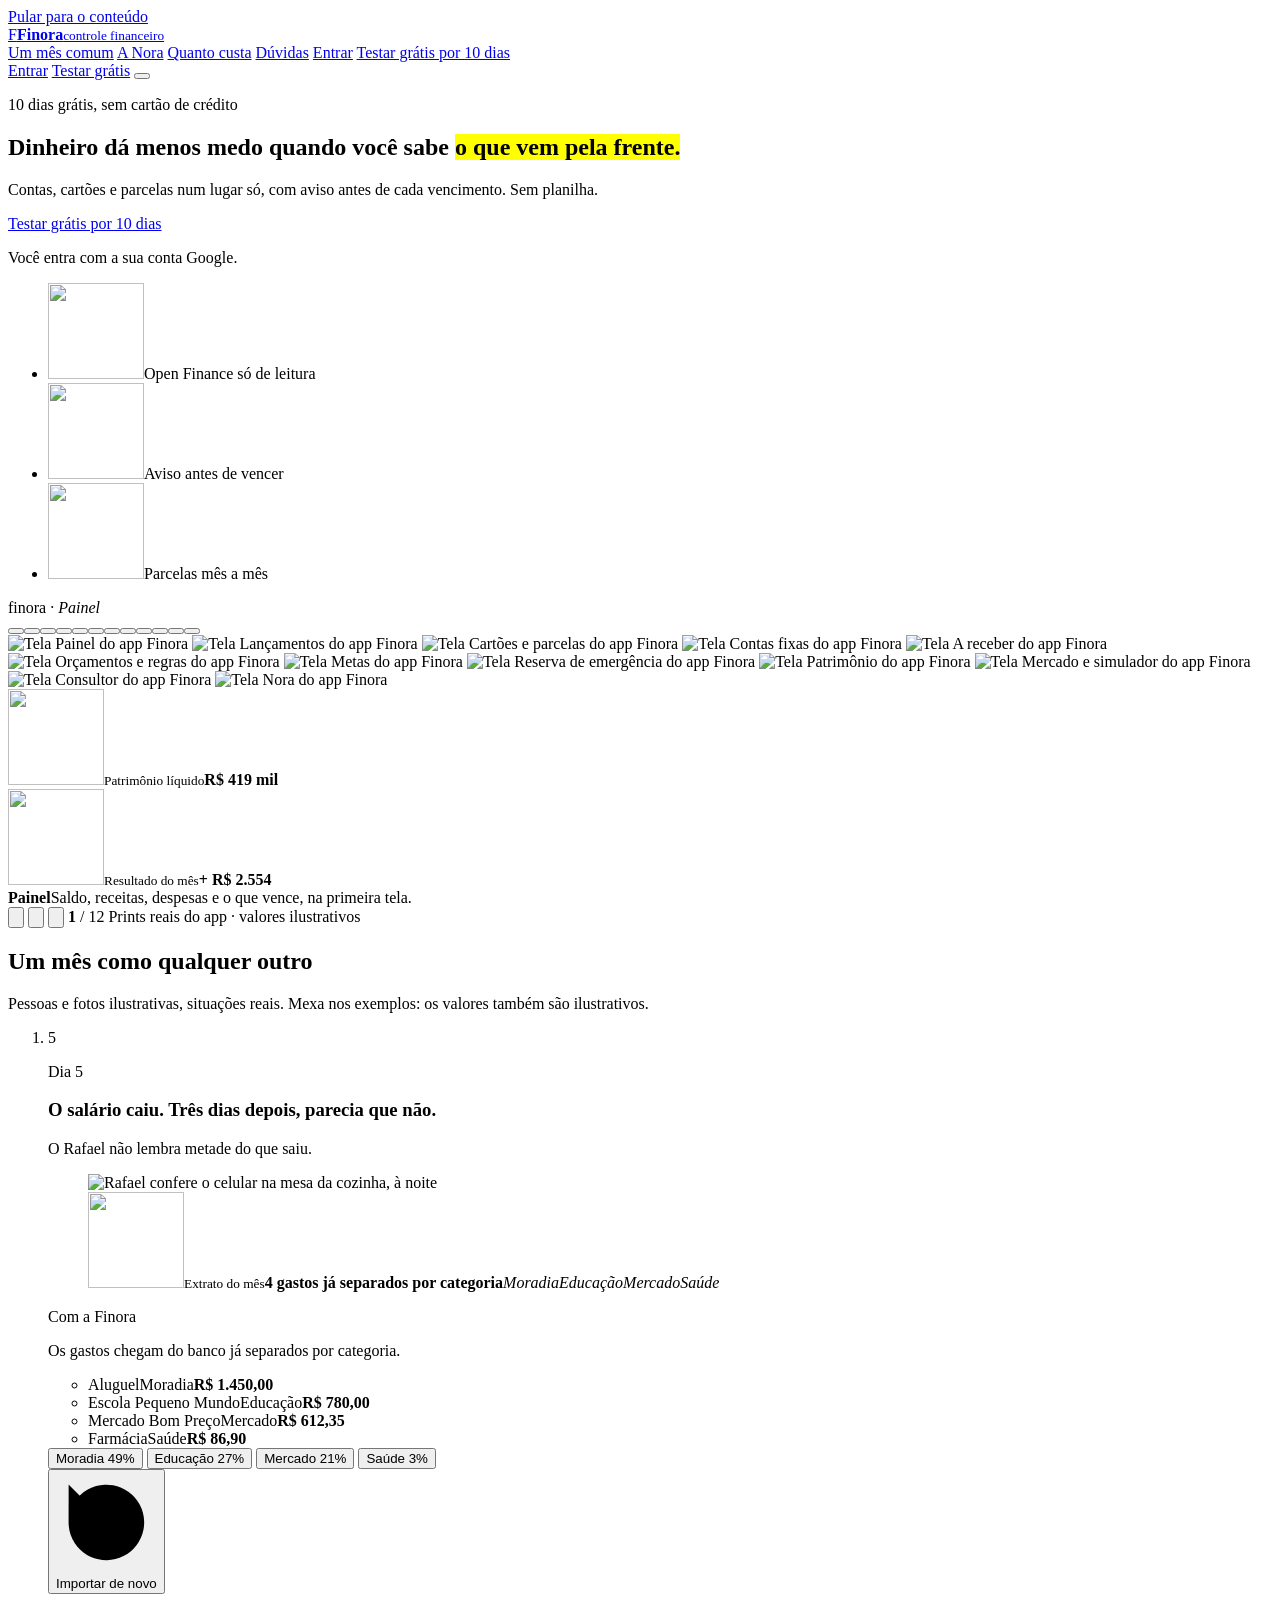
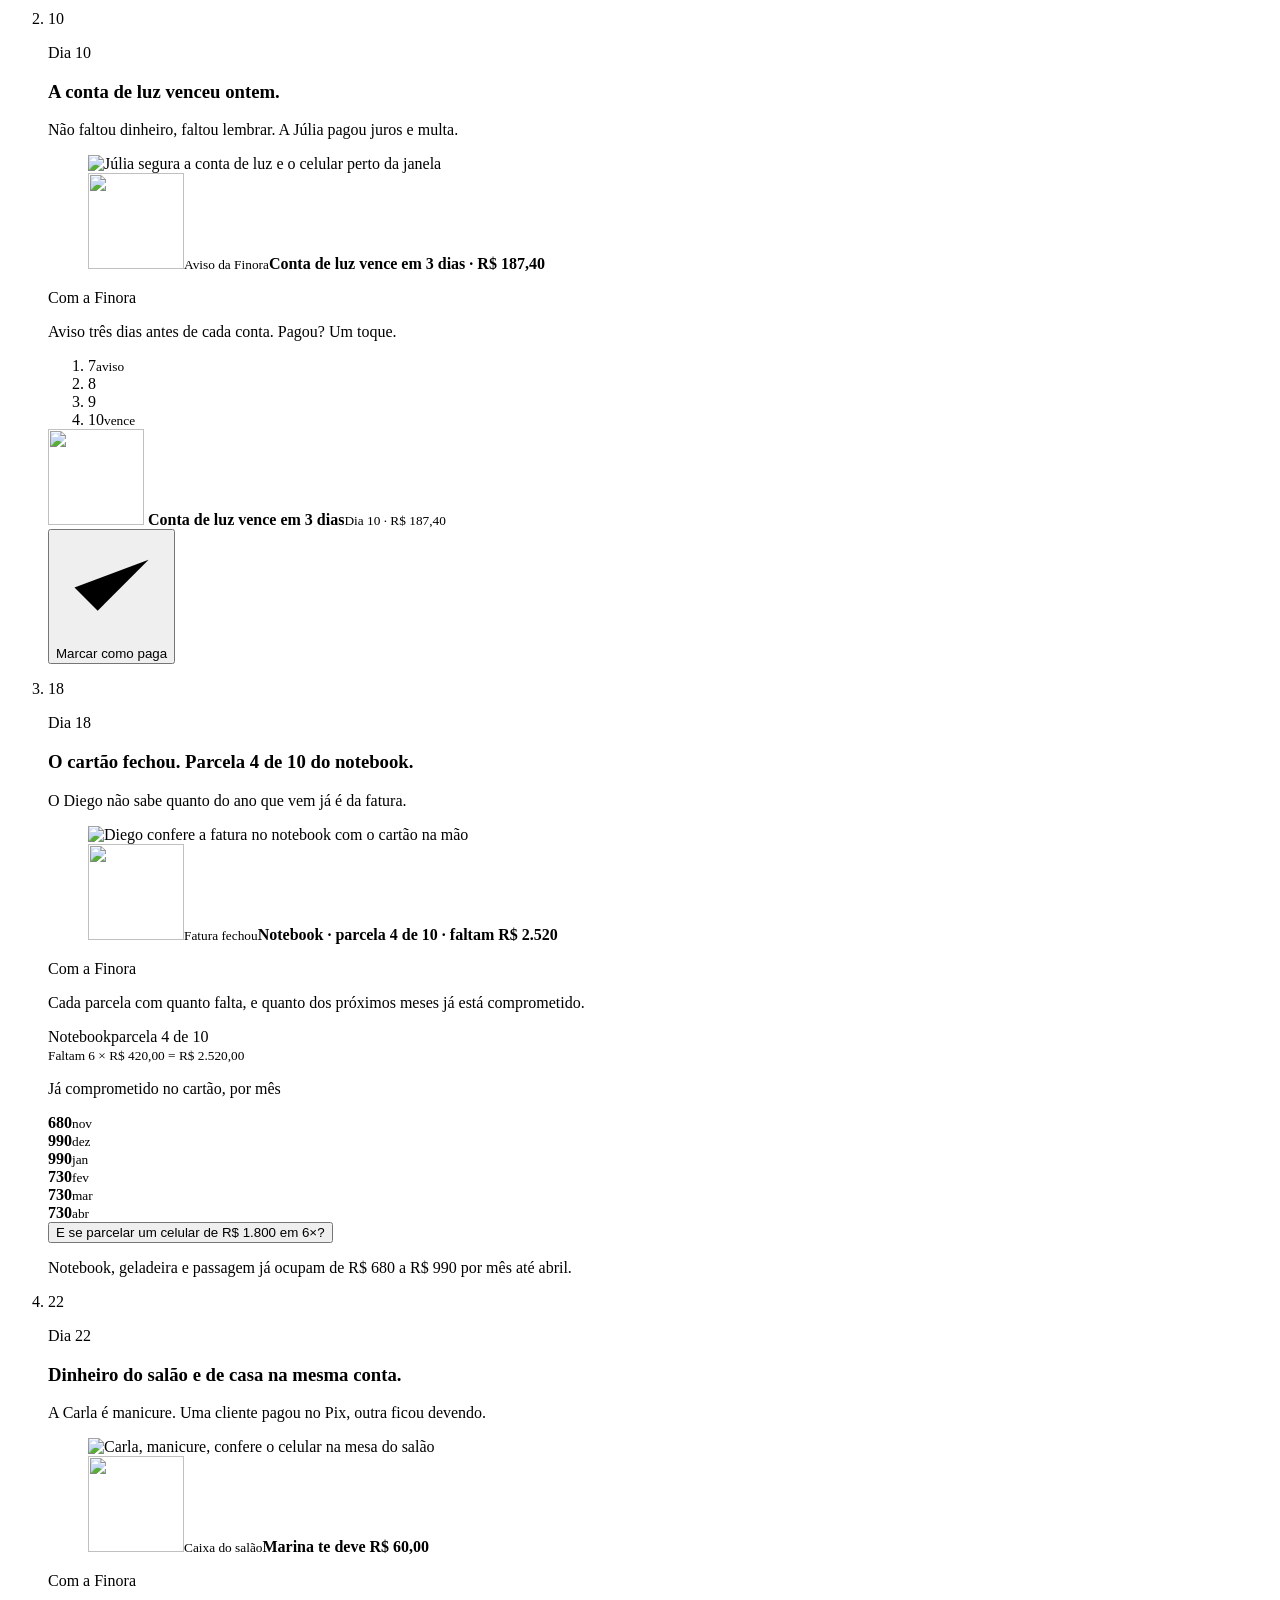
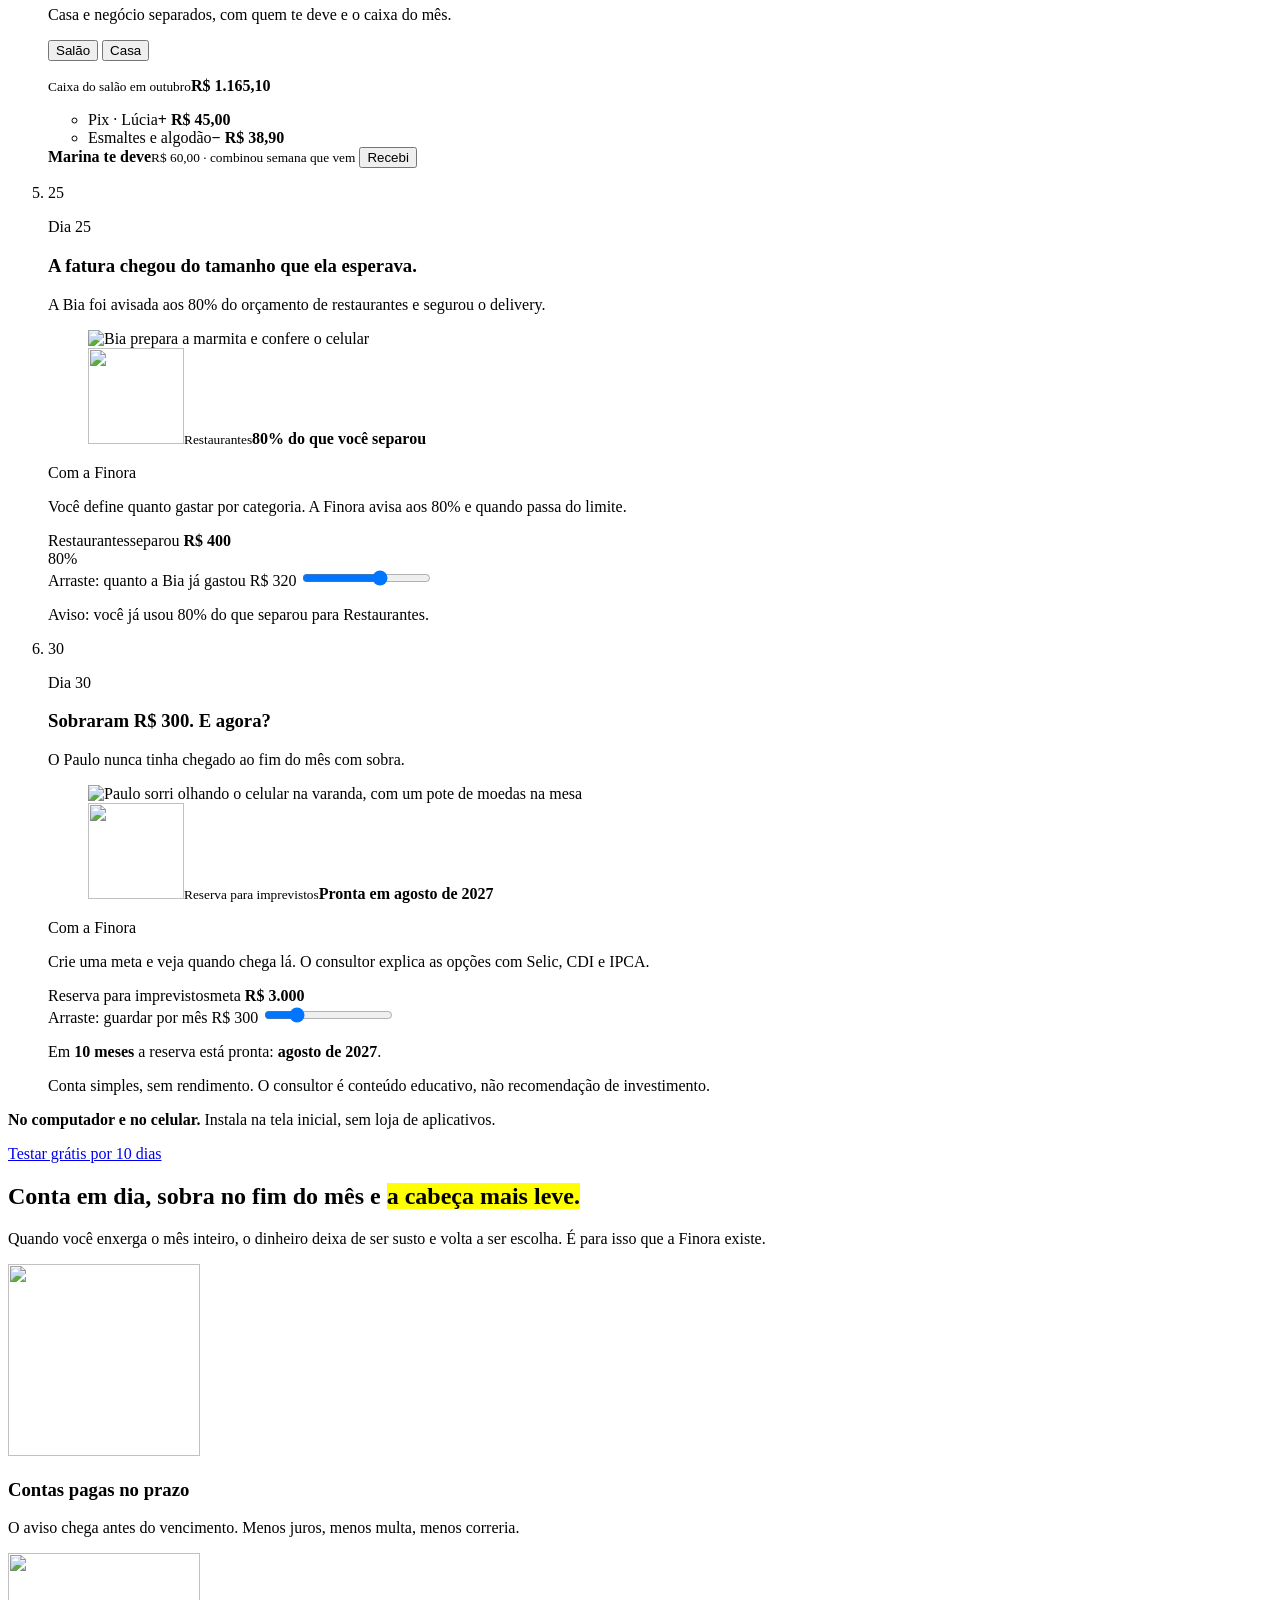
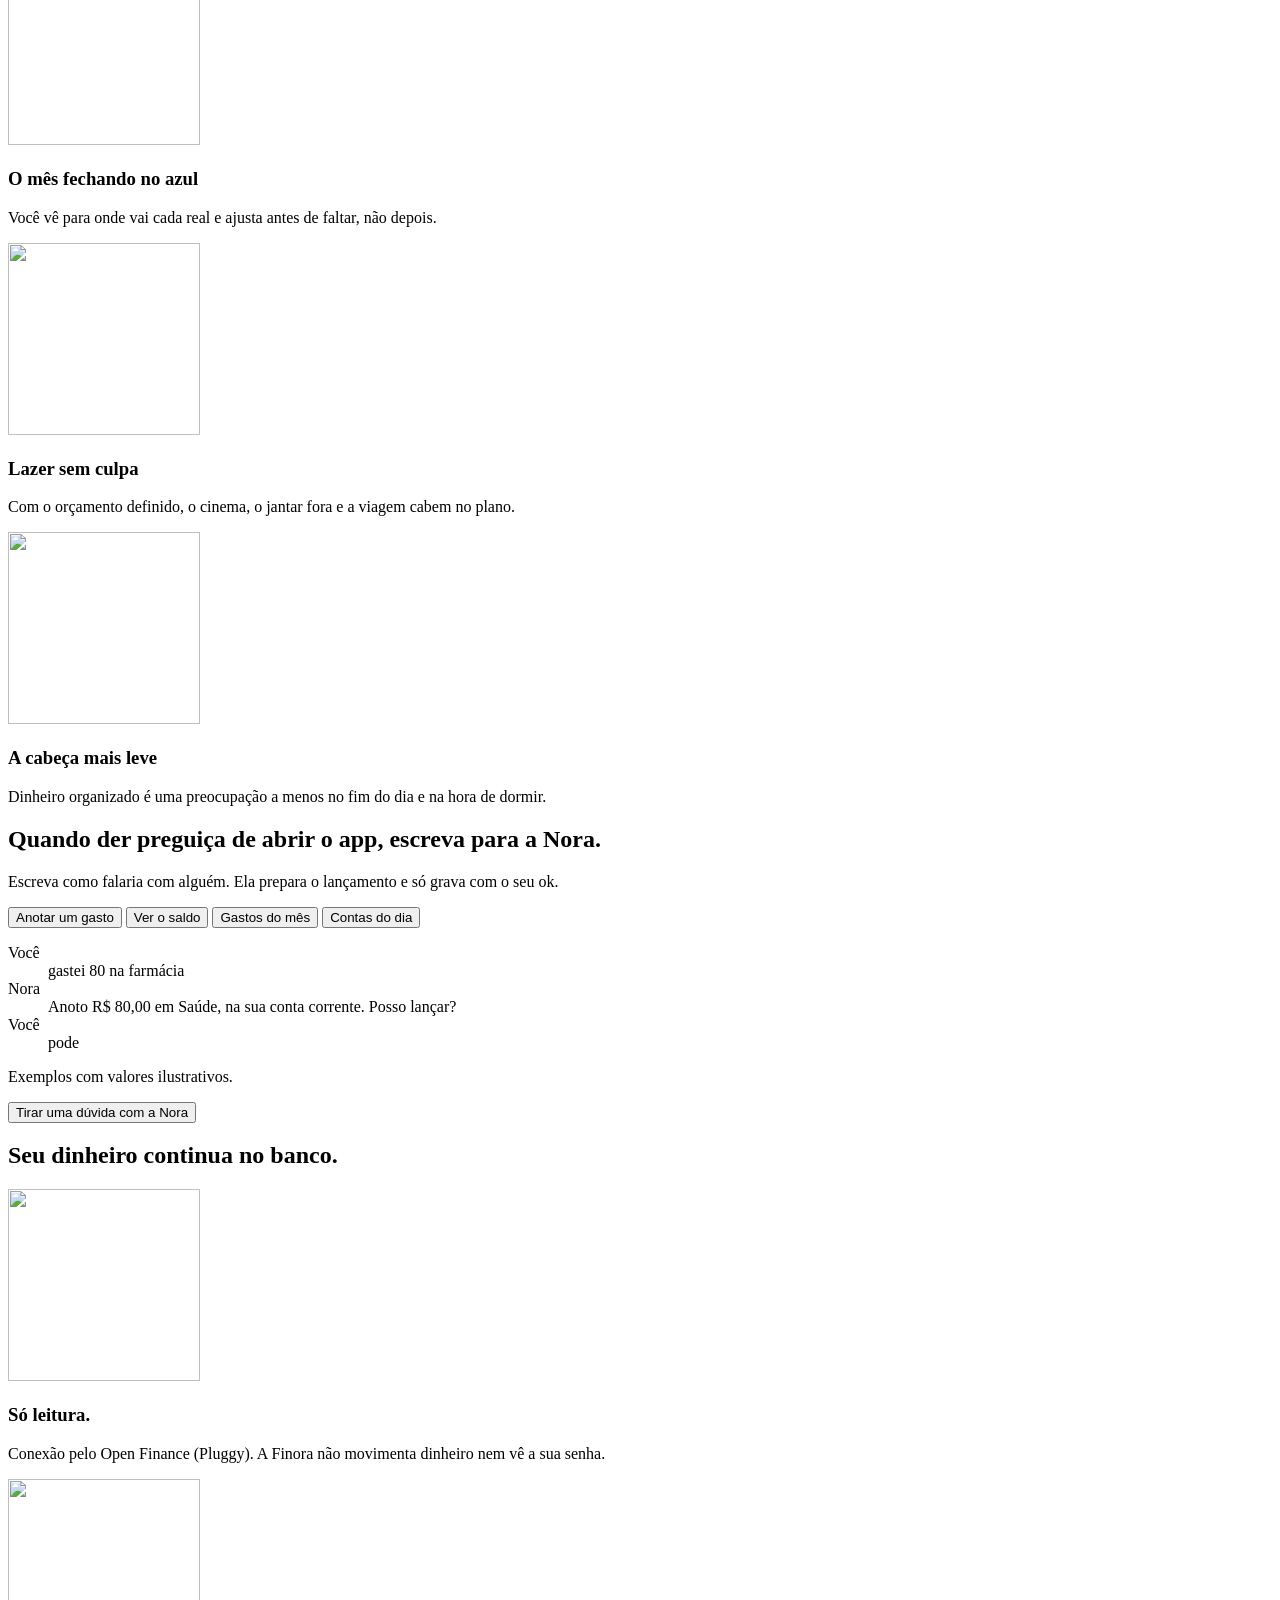
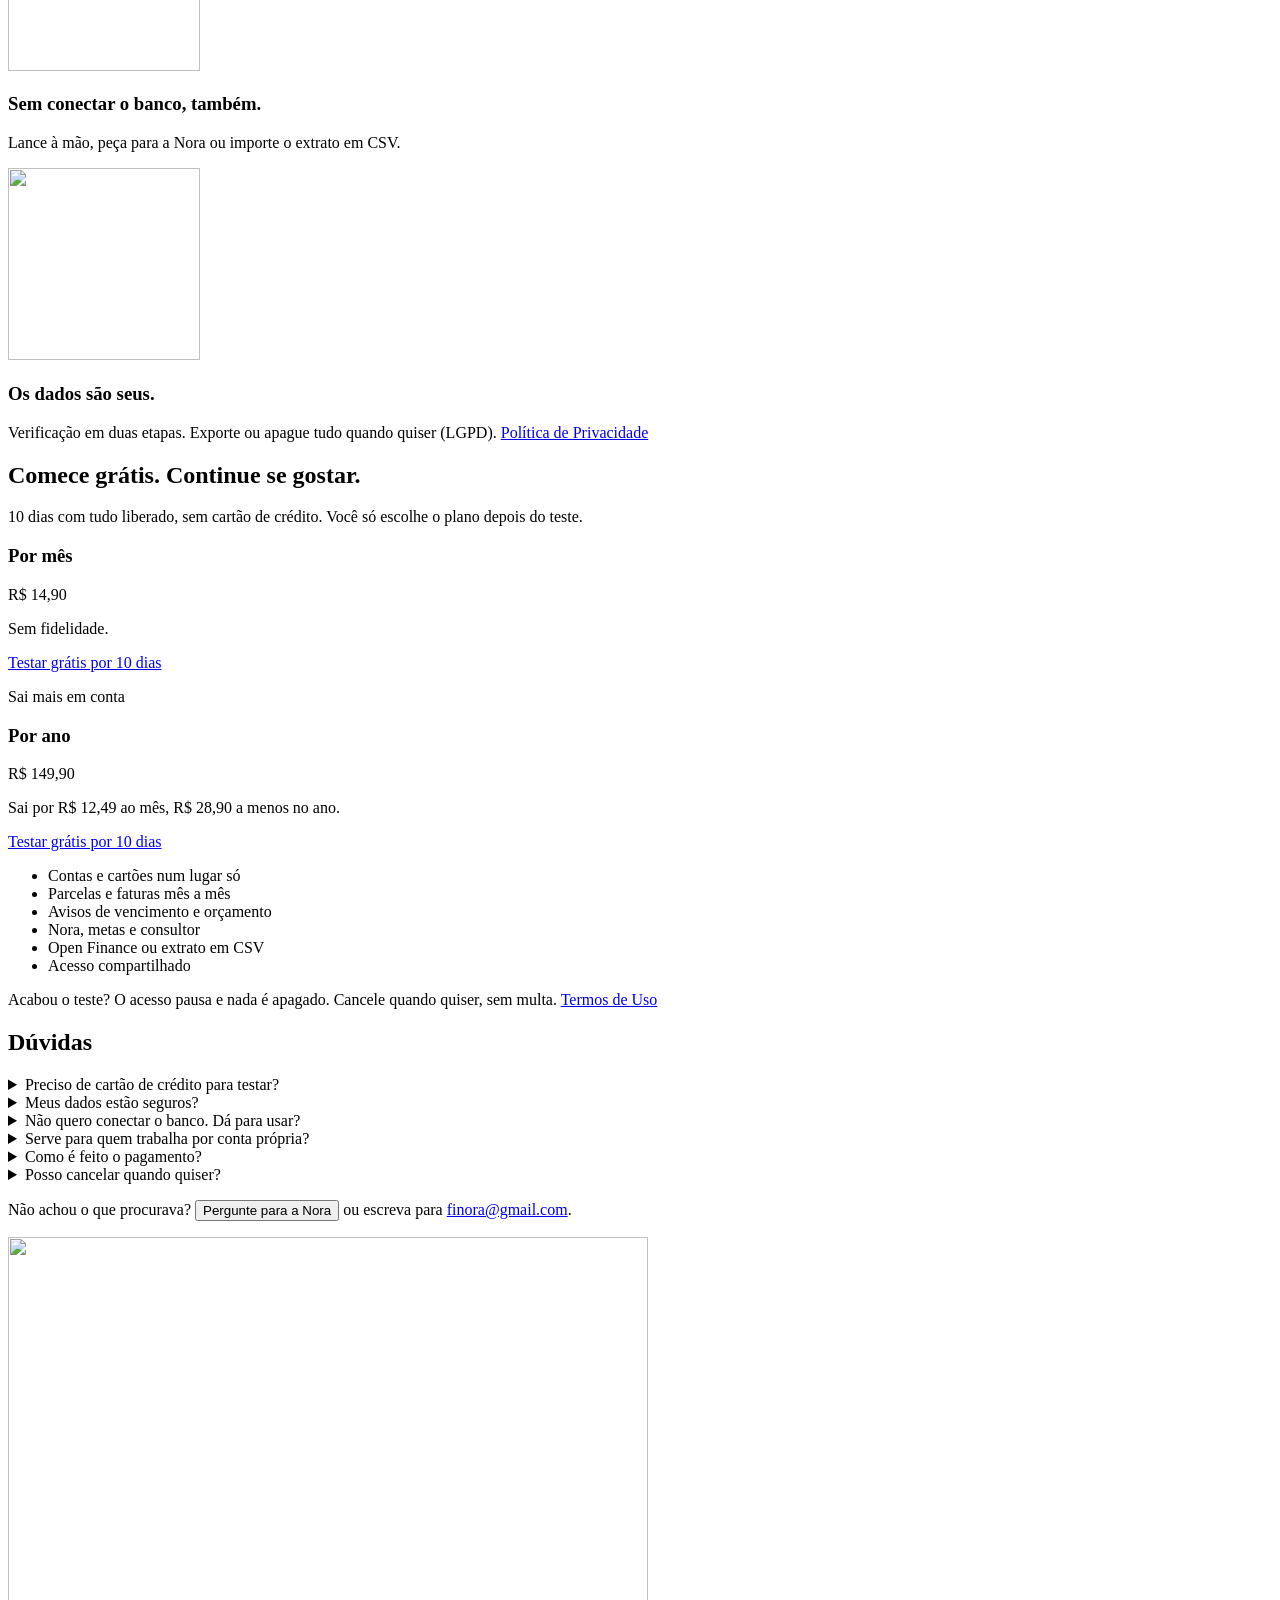
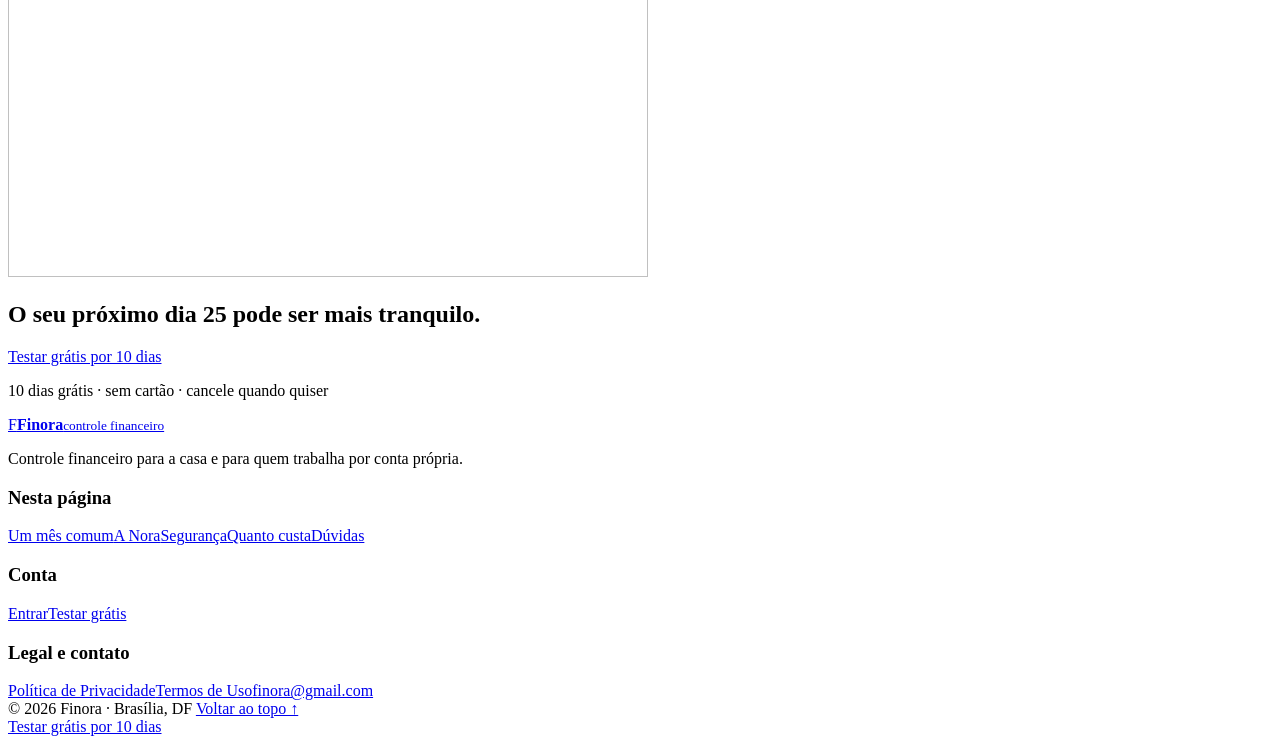
==== commit 1b302d6d: "feat(site): seção de ganhos — conta em dia, sobra, lazer e tranquilidade Co-Authored-By: Claude Opus" ====
--- a/frontend/index.html
+++ b/frontend/index.html
@@ -283,6 +283,22 @@
   </div>
 </section>
 
+<!-- ============ GANHOS: o que muda quando o dinheiro está sob controle ============ -->
+<section class="sec sec-ganhos" id="ganhos">
+  <div class="wrap">
+    <header class="sec-cab" data-rev>
+      <h2>Conta em dia, sobra no fim do mês e <mark>a cabeça mais leve.</mark></h2>
+      <p>Quando você enxerga o mês inteiro, o dinheiro deixa de ser susto e volta a ser escolha. É para isso que a Finora existe.</p>
+    </header>
+    <div class="ganhos">
+      <article class="ganho" data-rev data-spot><span class="ganho-ic" aria-hidden="true"><img class="ic3d" src="/img/icones/sino-192.webp" width="192" height="192" alt="" aria-hidden="true" loading="lazy" decoding="async"></span><h3>Contas pagas no prazo</h3><p>O aviso chega antes do vencimento. Menos juros, menos multa, menos correria.</p></article>
+      <article class="ganho" data-rev data-spot><span class="ganho-ic" aria-hidden="true"><img class="ic3d" src="/img/icones/alvo-192.webp" width="192" height="192" alt="" aria-hidden="true" loading="lazy" decoding="async"></span><h3>O mês fechando no azul</h3><p>Você vê para onde vai cada real e ajusta antes de faltar, não depois.</p></article>
+      <article class="ganho" data-rev data-spot><span class="ganho-ic" aria-hidden="true"><img class="ic3d" src="/img/icones/pizza-192.webp" width="192" height="192" alt="" aria-hidden="true" loading="lazy" decoding="async"></span><h3>Lazer sem culpa</h3><p>Com o orçamento definido, o cinema, o jantar fora e a viagem cabem no plano.</p></article>
+      <article class="ganho" data-rev data-spot><span class="ganho-ic" aria-hidden="true"><img class="ic3d" src="/img/icones/pessoa-192.webp" width="192" height="192" alt="" aria-hidden="true" loading="lazy" decoding="async"></span><h3>A cabeça mais leve</h3><p>Dinheiro organizado é uma preocupação a menos no fim do dia e na hora de dormir.</p></article>
+    </div>
+  </div>
+</section>
+
 <!-- ============ NORA ============ -->
 <section class="sec sec-nora" id="nora" data-luz>
   <div class="aurora aurora-nora" aria-hidden="true"><i class="a1"></i><i class="a2"></i></div>
@@ -392,6 +408,7 @@
 <!-- ============ FECHO ============ -->
 <section class="fecho" data-luz>
   <div class="aurora aurora-fecho" aria-hidden="true"><i class="a1"></i><i class="a2"></i><i class="a3"></i></div>
+  <div class="sobra" aria-hidden="true"></div>
   <div class="wrap fecho-in" data-rev>
     <img class="fecho-nora" src="/img/nora/nora-3d-640.webp" width="640" height="640" alt="" aria-hidden="true" loading="lazy" decoding="async">
     <h2>O seu próximo dia 25 pode ser <span class="brilha">mais tranquilo.</span></h2>
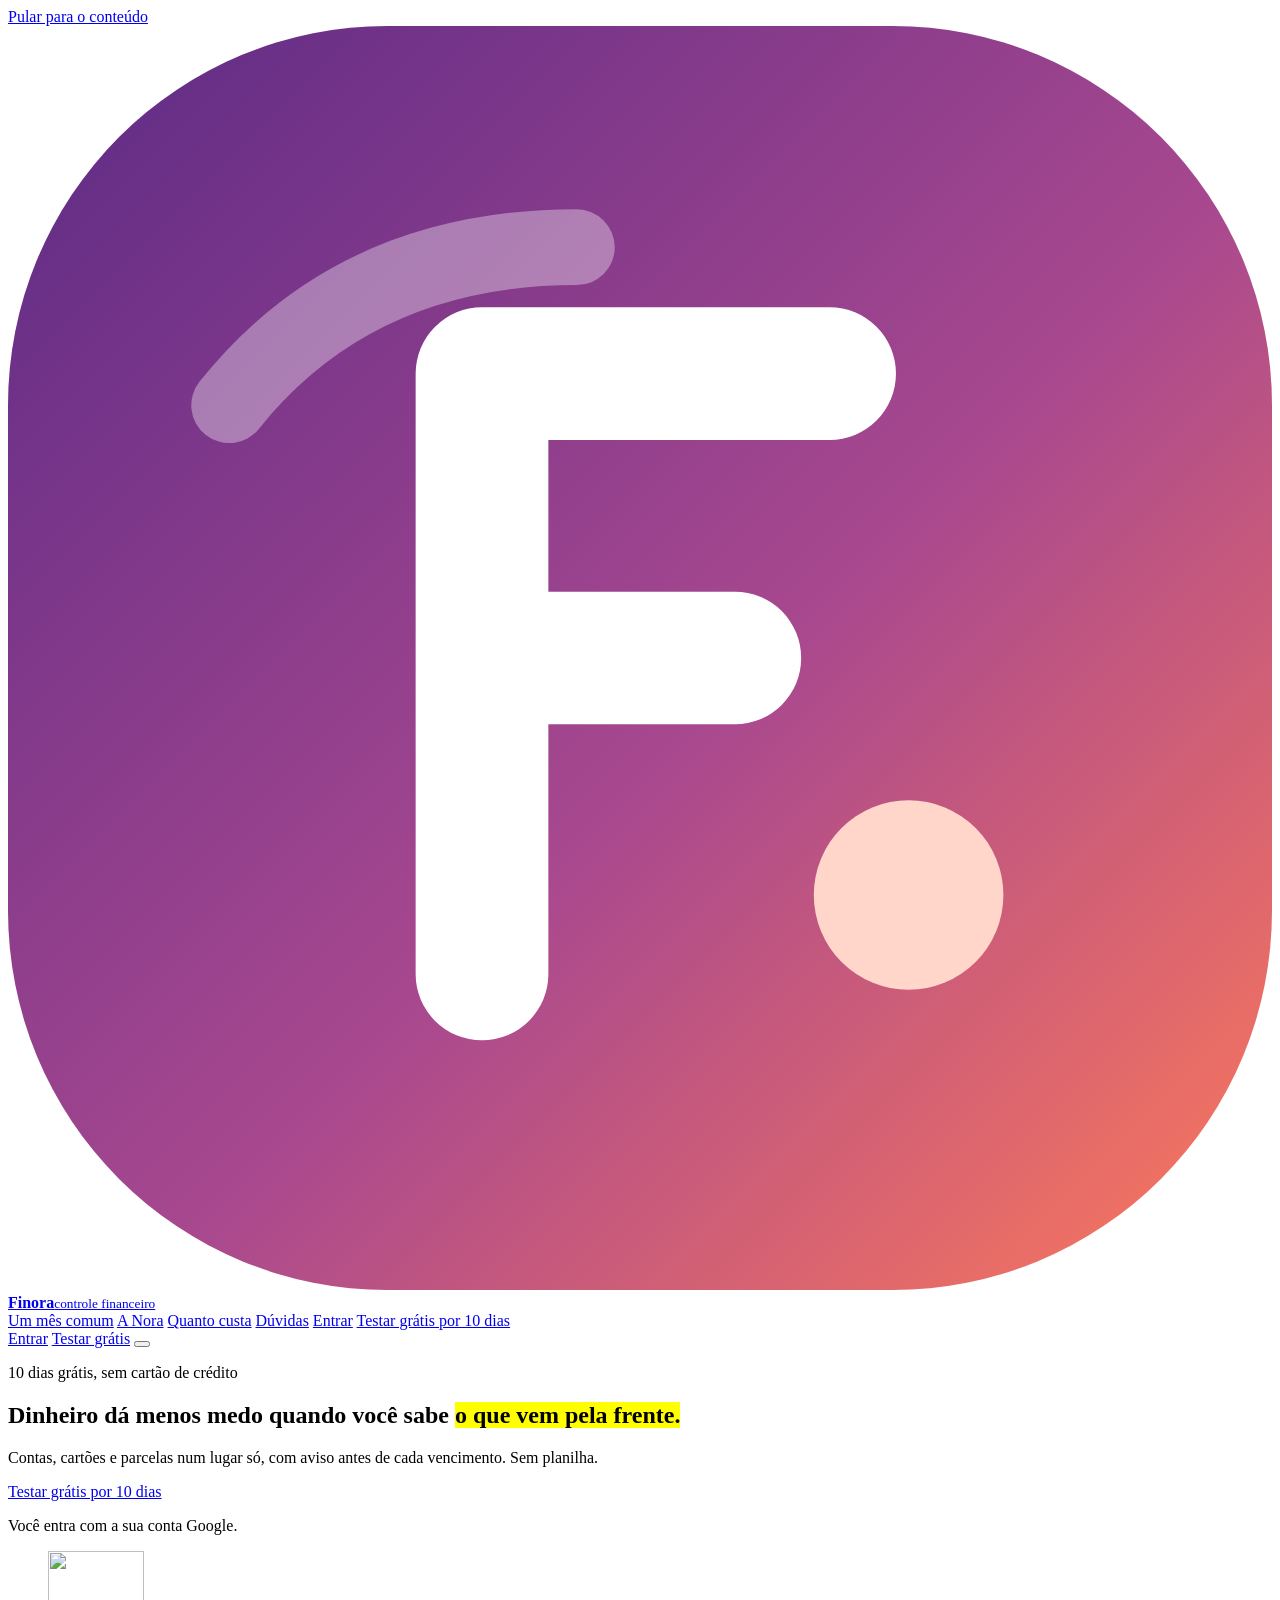
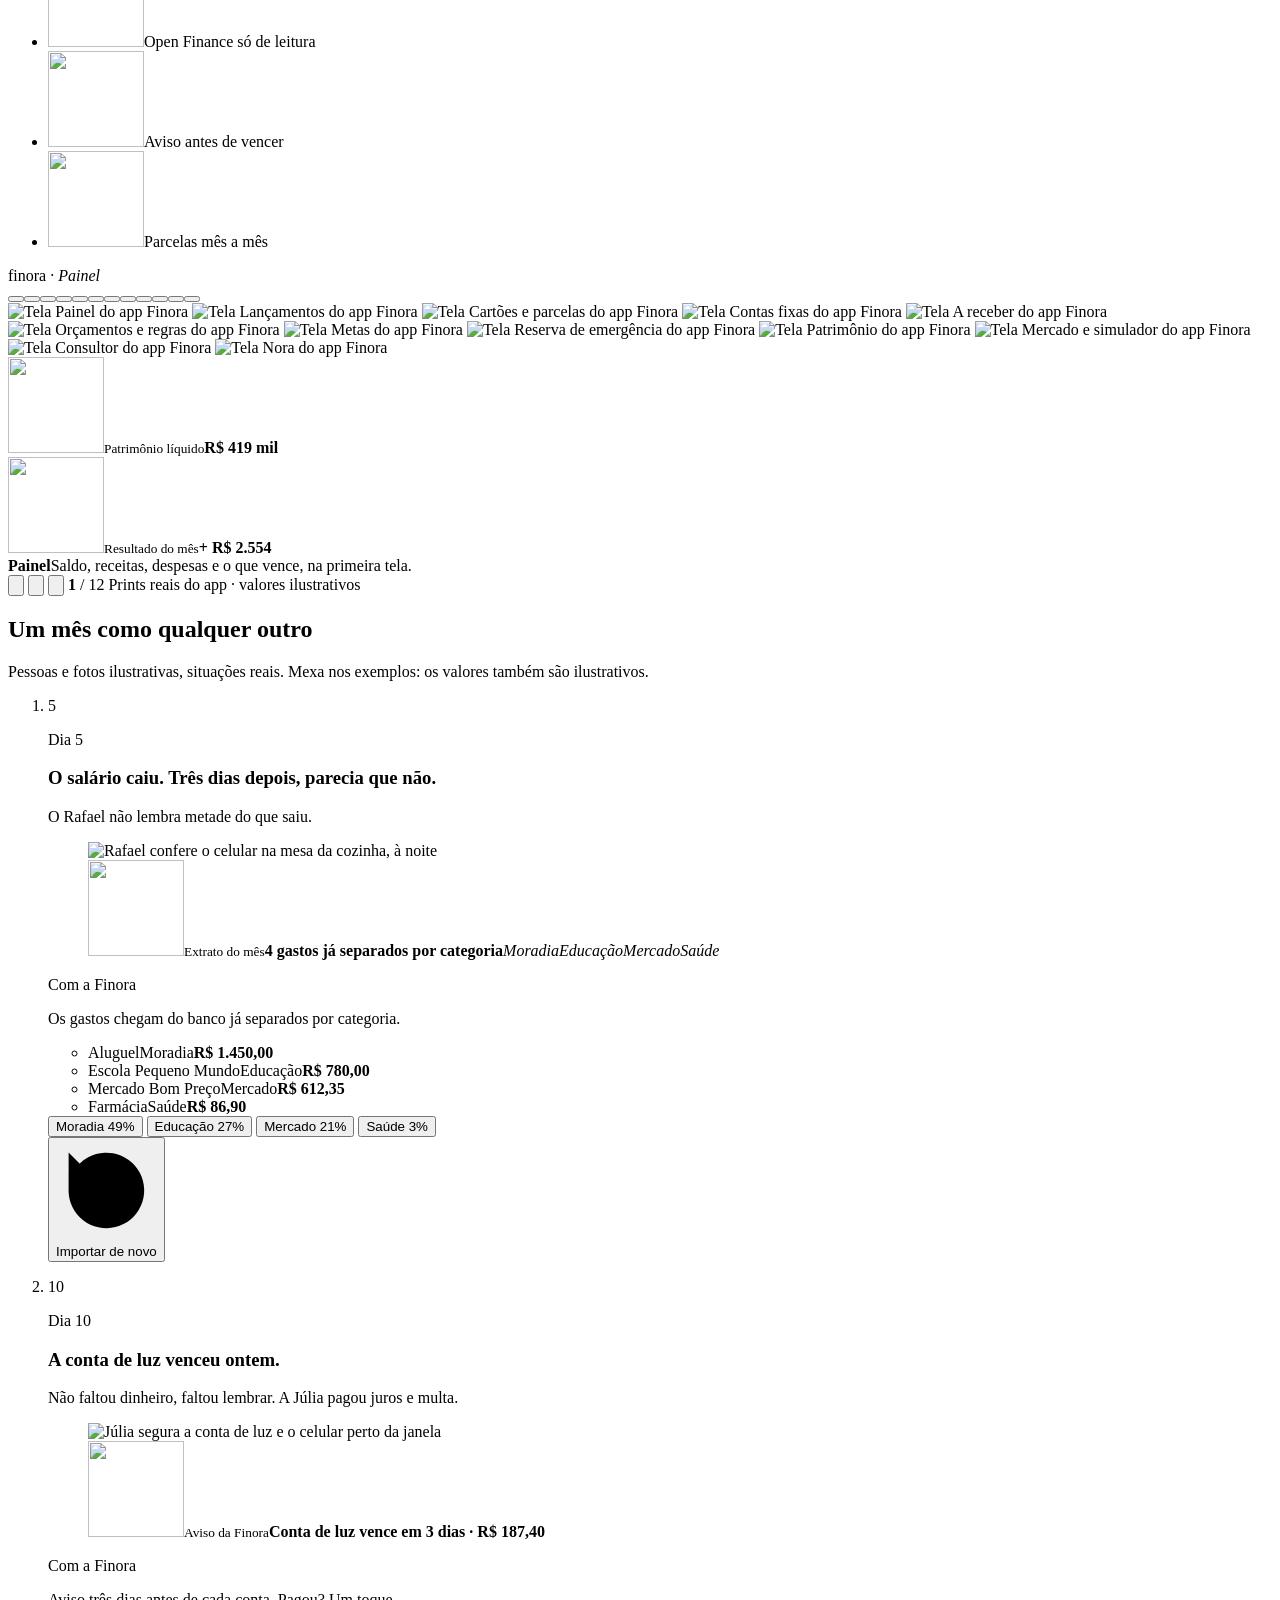
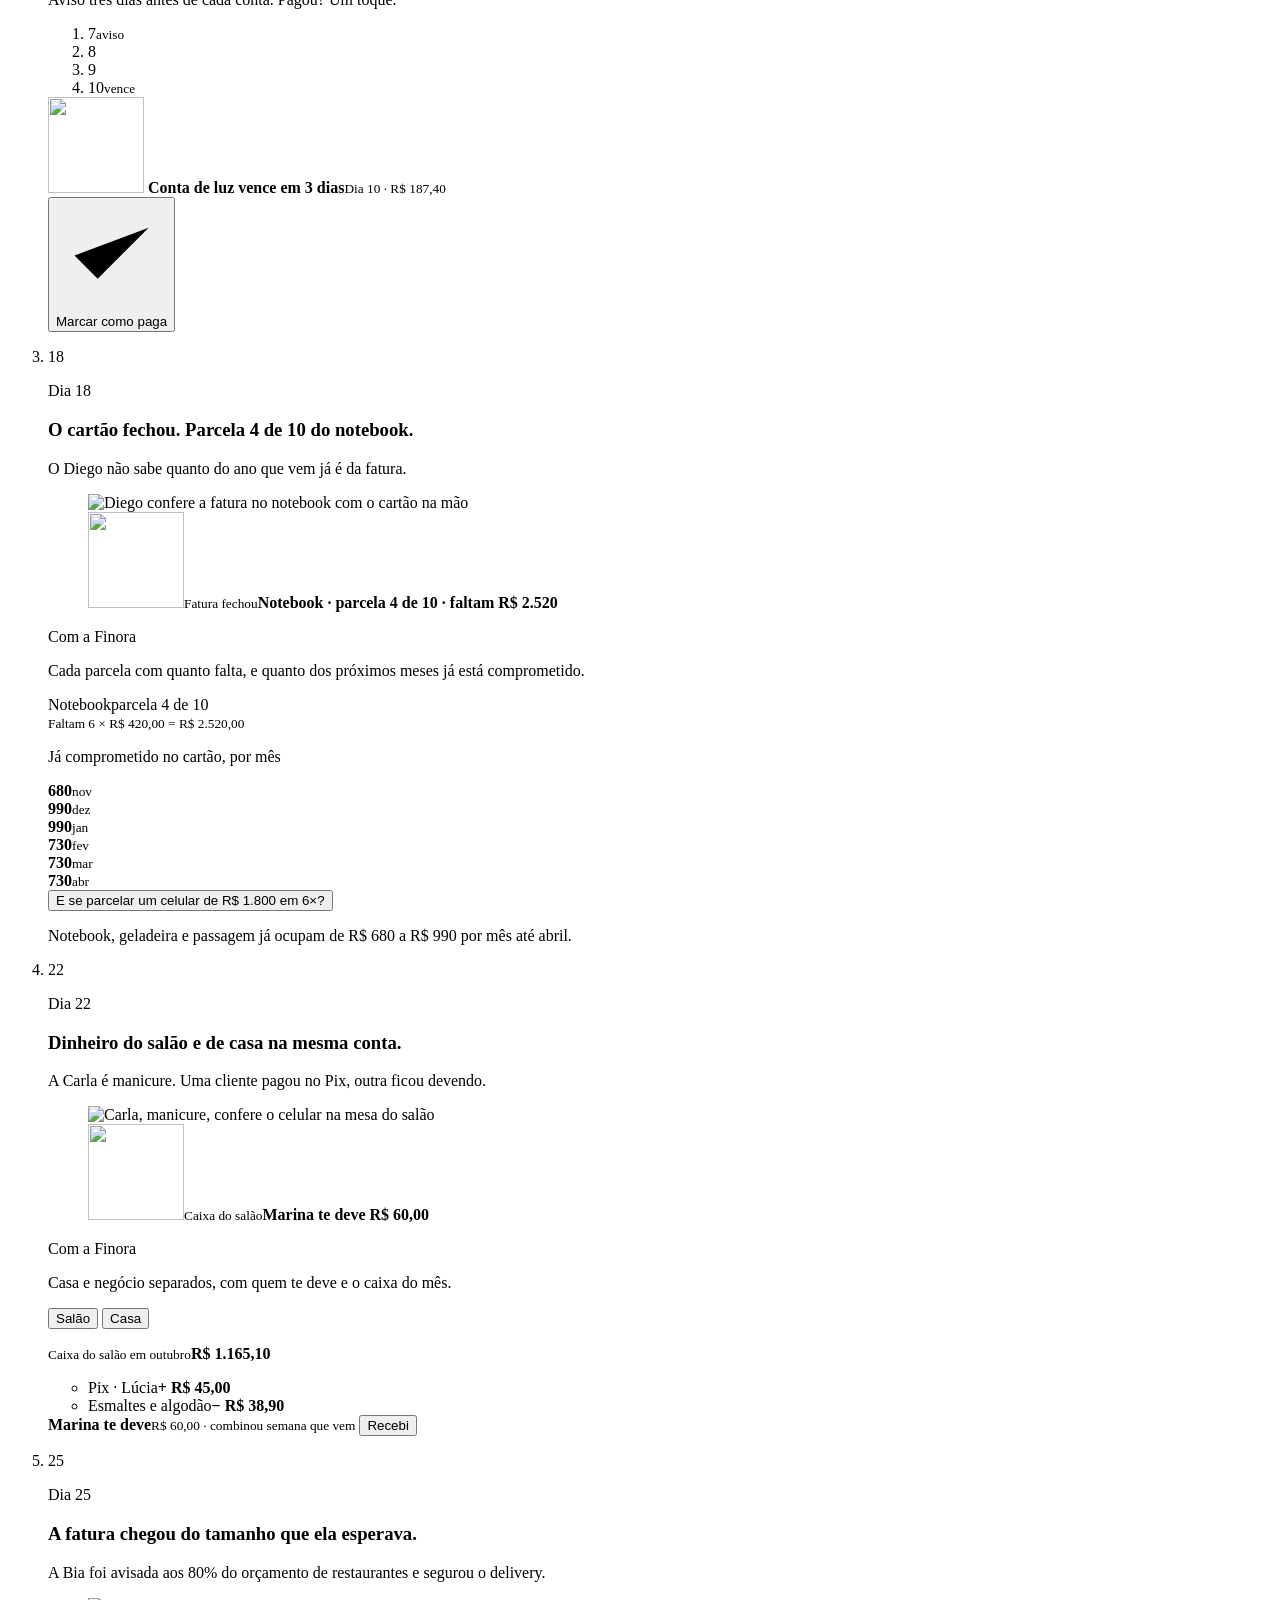
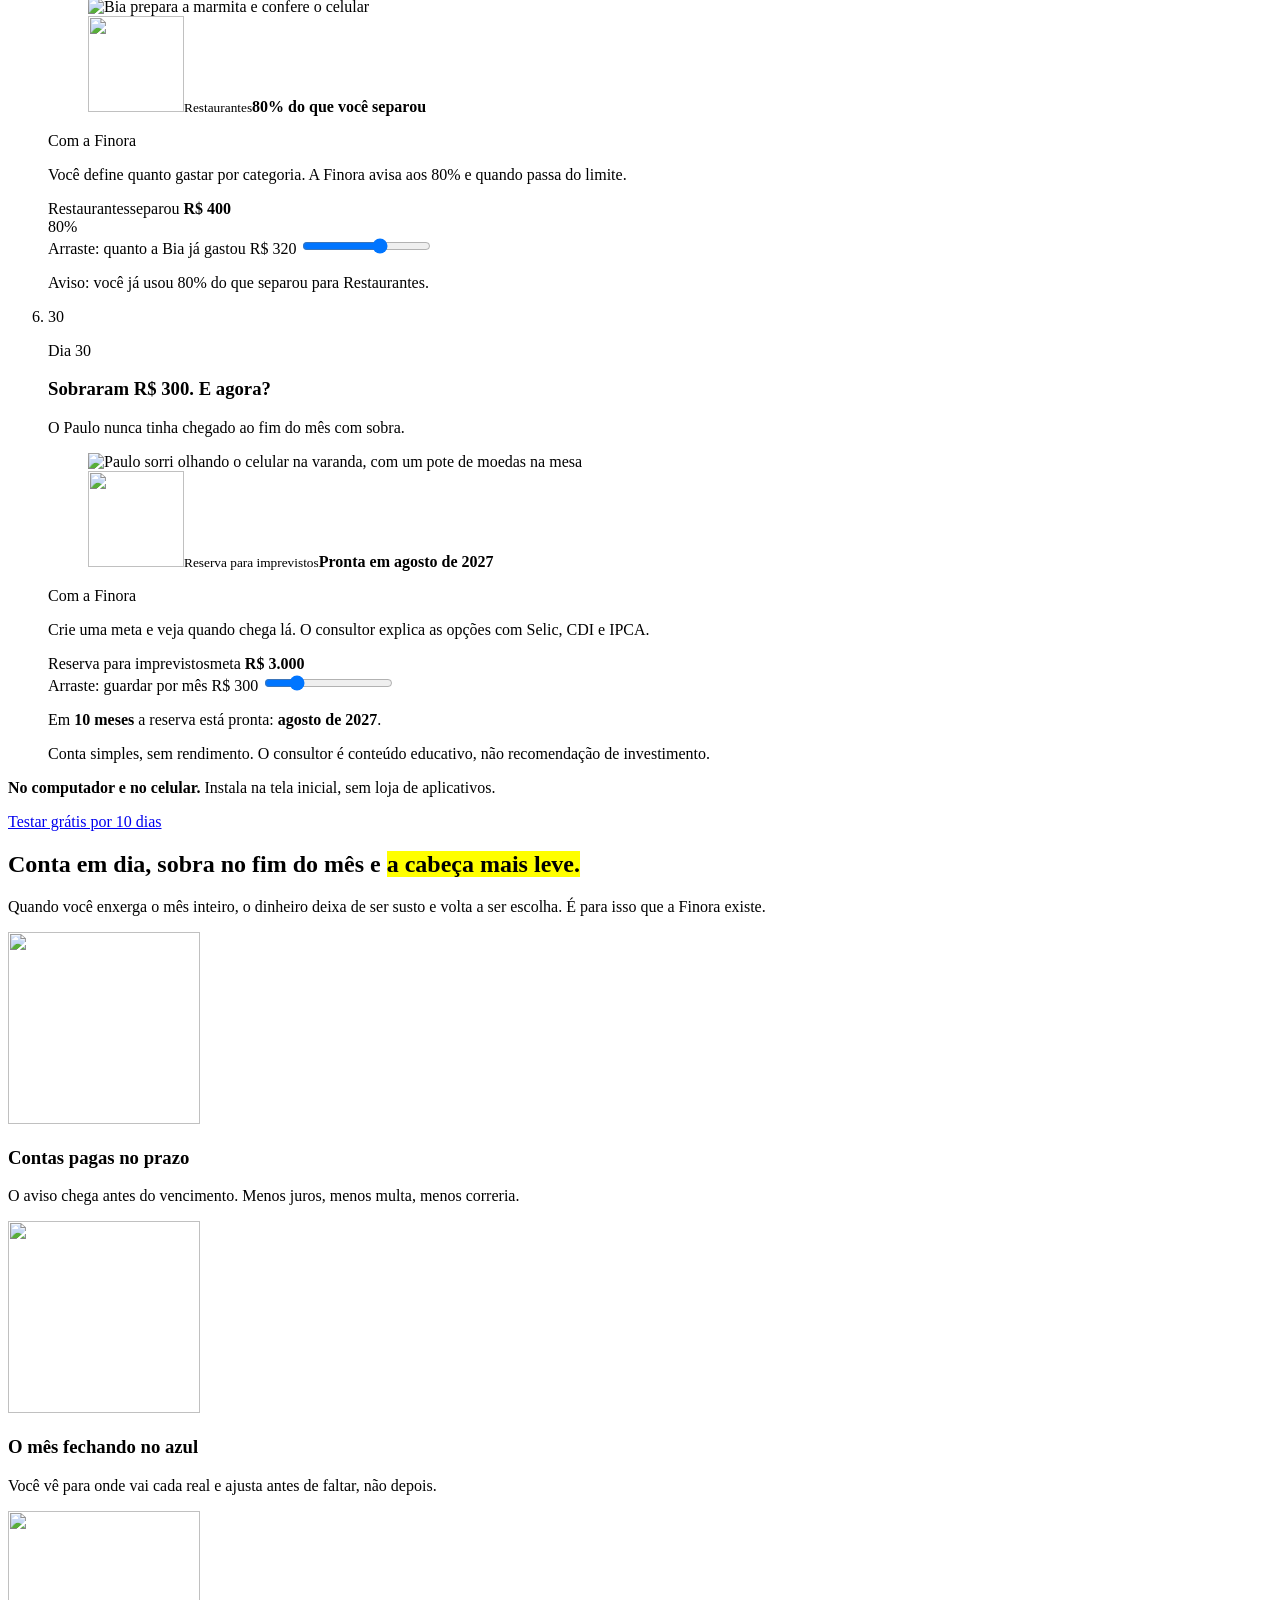
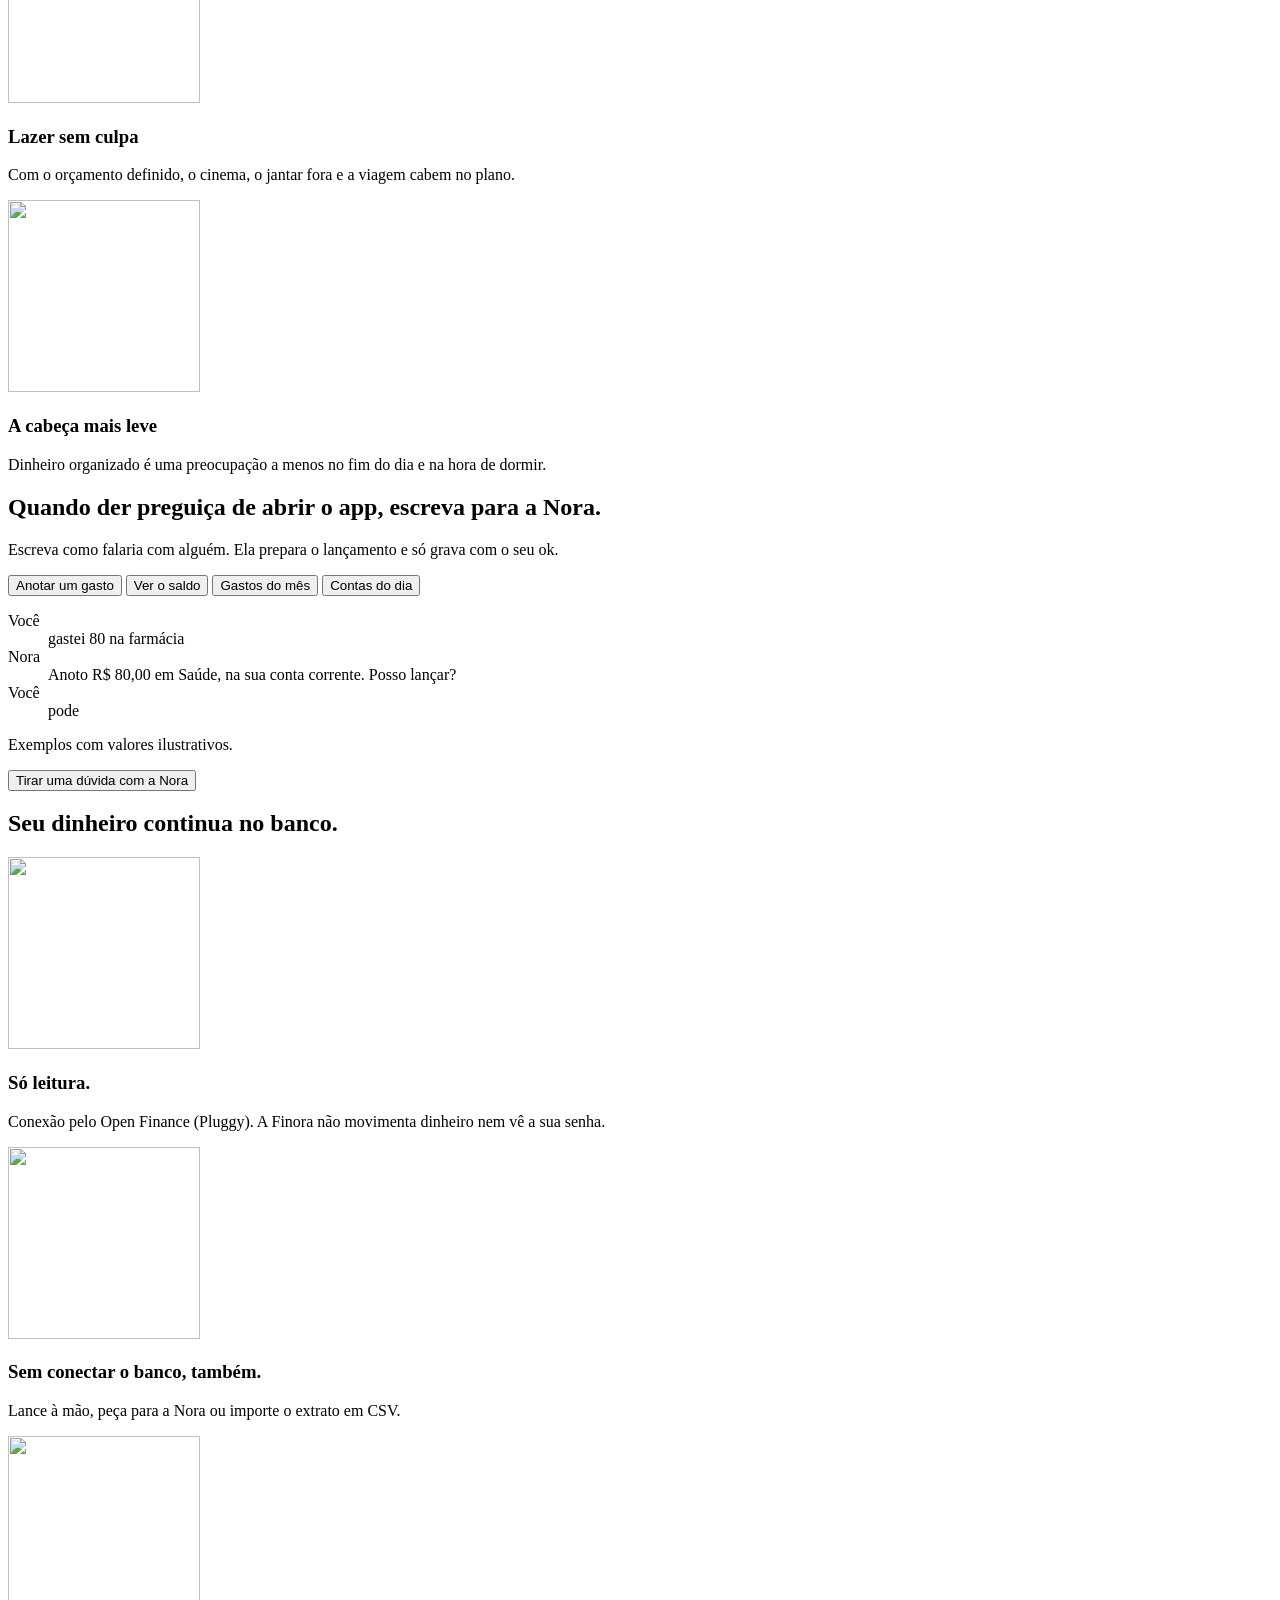
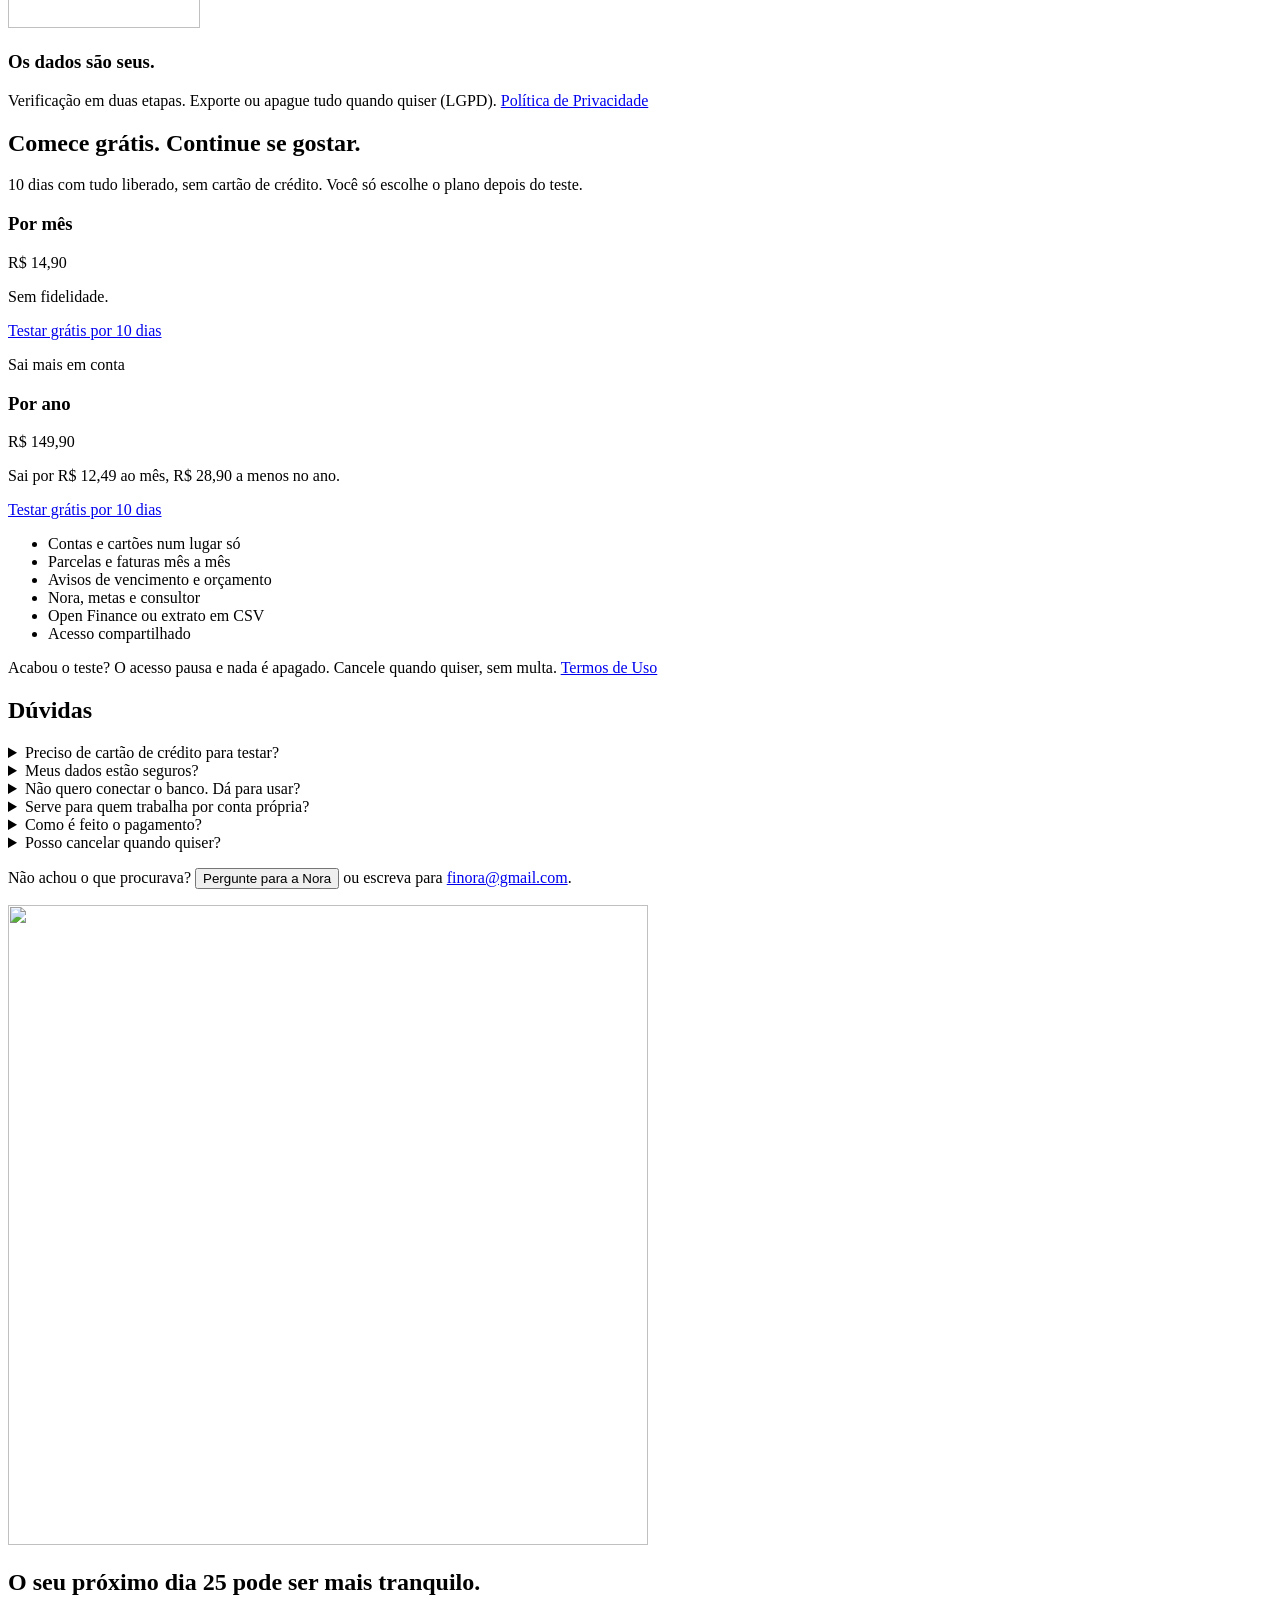
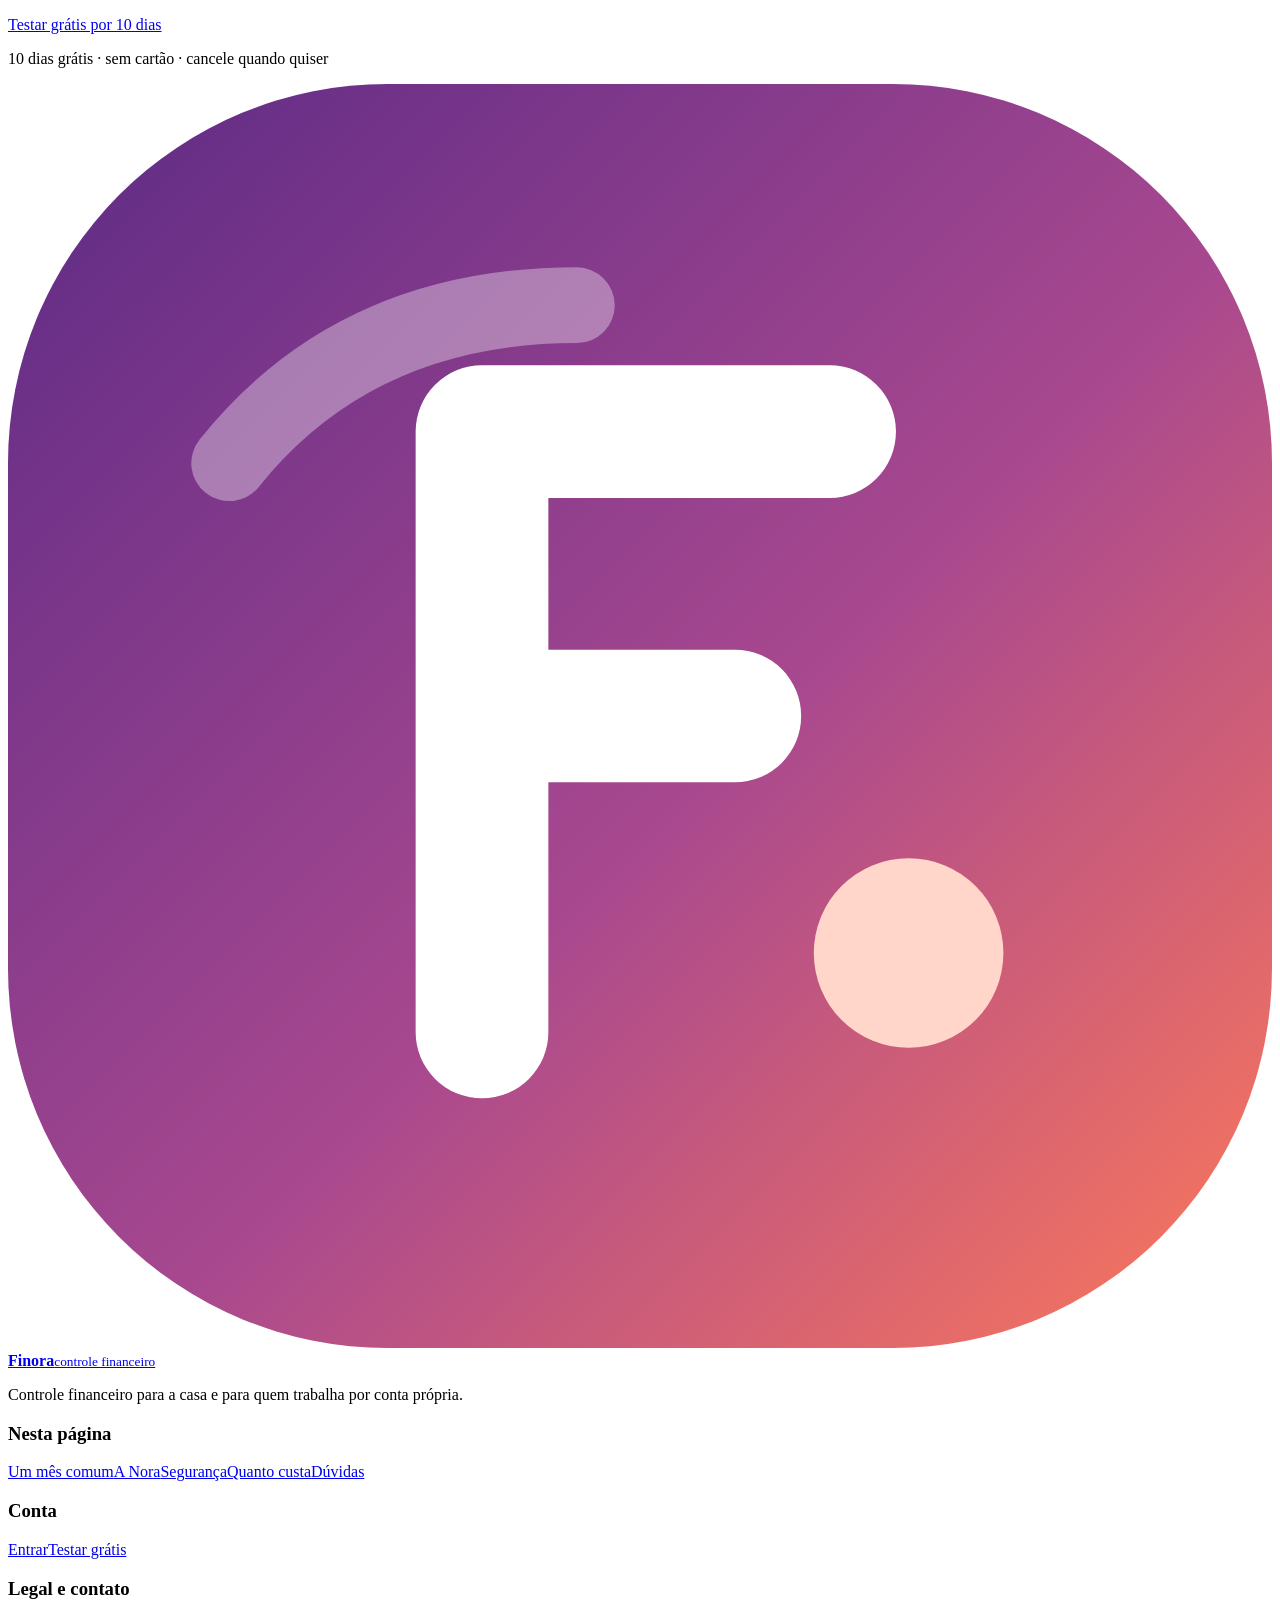
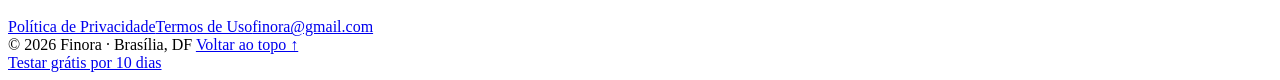
==== commit 207bafb2: "feat(site): logo viva, luz no cursor, tilt, parallax e cabeçalho em vidro Co-Authored-By: Claude Opu" ====
--- a/frontend/index.html
+++ b/frontend/index.html
@@ -15,12 +15,13 @@
 </head>
 <body>
 <div id="finora-landing" data-login="/app/">
+<div class="luz-cursor" aria-hidden="true"></div>
 
 <a class="pular" href="#conteudo">Pular para o conteúdo</a>
 
 <header class="cab" id="topo">
   <div class="cab-in">
-    <a class="marca" href="#topo" aria-label="Finora, início"><span class="logo" aria-hidden="true">F</span><span class="marca-txt"><b>Finora</b><small>controle financeiro</small></span></a>
+    <a class="marca" href="#topo" aria-label="Finora, início"><svg class="logo logo-viva" viewBox="0 0 40 40" aria-hidden="true" focusable="false"><defs><linearGradient id="lgcab" x1="0" y1="0" x2="1" y2="1" gradientUnits="objectBoundingBox"><stop class="lg-a" offset="0" stop-color="#5b2a86"/><stop offset=".55" stop-color="#a8488f"/><stop class="lg-c" offset="1" stop-color="#ff7a59"/></linearGradient></defs><rect width="40" height="40" rx="12" fill="url(#lgcab)"/><path class="lg-brilho" d="M7 12 q4-5 11-5" fill="none" stroke="#fff" stroke-opacity=".35" stroke-width="2.4" stroke-linecap="round"/><path class="lg-f" pathLength="1" d="M15 30 V11 H26 M15 20 H23" fill="none" stroke="#fff" stroke-width="4.2" stroke-linecap="round" stroke-linejoin="round"/><circle class="lg-ponto" cx="28.5" cy="27.5" r="3" fill="#ffd6c9"/></svg><span class="marca-txt"><b>Finora</b><small>controle financeiro</small></span></a>
     <nav class="menu" id="menu" aria-label="Principal">
       <a href="#historias">Um mês comum</a>
       <a href="#nora">A Nora</a>
@@ -106,7 +107,7 @@
 
     <ol class="dias">
       <li class="dia" id="dia-5" data-rev>
-        <p class="dia-n" aria-hidden="true">5</p>
+        <p class="dia-n" aria-hidden="true" data-par=".06">5</p>
         <div class="dia-hist">
           <p class="dia-data">Dia 5</p>
           <h3>O salário caiu. Três dias depois, parecia que não.</h3>
@@ -136,7 +137,7 @@
       </li>
 
       <li class="dia" id="dia-10" data-rev>
-        <p class="dia-n" aria-hidden="true">10</p>
+        <p class="dia-n" aria-hidden="true" data-par=".06">10</p>
         <div class="dia-hist">
           <p class="dia-data">Dia 10</p>
           <h3>A conta de luz venceu ontem.</h3>
@@ -161,7 +162,7 @@
       </li>
 
       <li class="dia" id="dia-18" data-rev>
-        <p class="dia-n" aria-hidden="true">18</p>
+        <p class="dia-n" aria-hidden="true" data-par=".06">18</p>
         <div class="dia-hist">
           <p class="dia-data">Dia 18</p>
           <h3>O cartão fechou. Parcela 4 de 10 do notebook.</h3>
@@ -193,7 +194,7 @@
       </li>
 
       <li class="dia" id="dia-22" data-rev>
-        <p class="dia-n" aria-hidden="true">22</p>
+        <p class="dia-n" aria-hidden="true" data-par=".06">22</p>
         <div class="dia-hist">
           <p class="dia-data">Dia 22</p>
           <h3>Dinheiro do salão e de casa na mesma conta.</h3>
@@ -233,7 +234,7 @@
       </li>
 
       <li class="dia" id="dia-25" data-rev>
-        <p class="dia-n" aria-hidden="true">25</p>
+        <p class="dia-n" aria-hidden="true" data-par=".06">25</p>
         <div class="dia-hist">
           <p class="dia-data">Dia 25</p>
           <h3>A fatura chegou do tamanho que ela esperava.</h3>
@@ -254,7 +255,7 @@
       </li>
 
       <li class="dia" id="dia-30" data-rev>
-        <p class="dia-n" aria-hidden="true">30</p>
+        <p class="dia-n" aria-hidden="true" data-par=".06">30</p>
         <div class="dia-hist">
           <p class="dia-data">Dia 30</p>
           <h3>Sobraram R$&nbsp;300. E agora?</h3>
@@ -291,10 +292,10 @@
       <p>Quando você enxerga o mês inteiro, o dinheiro deixa de ser susto e volta a ser escolha. É para isso que a Finora existe.</p>
     </header>
     <div class="ganhos">
-      <article class="ganho" data-rev data-spot><span class="ganho-ic" aria-hidden="true"><img class="ic3d" src="/img/icones/sino-192.webp" width="192" height="192" alt="" aria-hidden="true" loading="lazy" decoding="async"></span><h3>Contas pagas no prazo</h3><p>O aviso chega antes do vencimento. Menos juros, menos multa, menos correria.</p></article>
-      <article class="ganho" data-rev data-spot><span class="ganho-ic" aria-hidden="true"><img class="ic3d" src="/img/icones/alvo-192.webp" width="192" height="192" alt="" aria-hidden="true" loading="lazy" decoding="async"></span><h3>O mês fechando no azul</h3><p>Você vê para onde vai cada real e ajusta antes de faltar, não depois.</p></article>
-      <article class="ganho" data-rev data-spot><span class="ganho-ic" aria-hidden="true"><img class="ic3d" src="/img/icones/pizza-192.webp" width="192" height="192" alt="" aria-hidden="true" loading="lazy" decoding="async"></span><h3>Lazer sem culpa</h3><p>Com o orçamento definido, o cinema, o jantar fora e a viagem cabem no plano.</p></article>
-      <article class="ganho" data-rev data-spot><span class="ganho-ic" aria-hidden="true"><img class="ic3d" src="/img/icones/pessoa-192.webp" width="192" height="192" alt="" aria-hidden="true" loading="lazy" decoding="async"></span><h3>A cabeça mais leve</h3><p>Dinheiro organizado é uma preocupação a menos no fim do dia e na hora de dormir.</p></article>
+      <article class="ganho" data-rev data-spot data-tilt><span class="ganho-ic" aria-hidden="true" data-par="-.05"><img class="ic3d" src="/img/icones/sino-192.webp" width="192" height="192" alt="" aria-hidden="true" loading="lazy" decoding="async"></span><h3>Contas pagas no prazo</h3><p>O aviso chega antes do vencimento. Menos juros, menos multa, menos correria.</p></article>
+      <article class="ganho" data-rev data-spot data-tilt><span class="ganho-ic" aria-hidden="true" data-par="-.05"><img class="ic3d" src="/img/icones/alvo-192.webp" width="192" height="192" alt="" aria-hidden="true" loading="lazy" decoding="async"></span><h3>O mês fechando no azul</h3><p>Você vê para onde vai cada real e ajusta antes de faltar, não depois.</p></article>
+      <article class="ganho" data-rev data-spot data-tilt><span class="ganho-ic" aria-hidden="true" data-par="-.05"><img class="ic3d" src="/img/icones/pizza-192.webp" width="192" height="192" alt="" aria-hidden="true" loading="lazy" decoding="async"></span><h3>Lazer sem culpa</h3><p>Com o orçamento definido, o cinema, o jantar fora e a viagem cabem no plano.</p></article>
+      <article class="ganho" data-rev data-spot data-tilt><span class="ganho-ic" aria-hidden="true" data-par="-.05"><img class="ic3d" src="/img/icones/pessoa-192.webp" width="192" height="192" alt="" aria-hidden="true" loading="lazy" decoding="async"></span><h3>A cabeça mais leve</h3><p>Dinheiro organizado é uma preocupação a menos no fim do dia e na hora de dormir.</p></article>
     </div>
   </div>
 </section>
@@ -303,7 +304,7 @@
 <section class="sec sec-nora" id="nora" data-luz>
   <div class="aurora aurora-nora" aria-hidden="true"><i class="a1"></i><i class="a2"></i></div>
   <div class="wrap nora-in">
-    <div class="nora-fig" aria-hidden="true"><span class="nora-halo"></span><span data-nora="hero"></span></div>
+    <div class="nora-fig" aria-hidden="true" data-par="-.08"><span class="nora-halo"></span><span data-nora="hero"></span></div>
     <div class="nora-txt" data-rev>
       <h2>Quando der preguiça de abrir o app, escreva para a Nora.</h2>
       <p>Escreva como falaria com alguém. Ela prepara o lançamento e só grava com o seu ok.</p>
@@ -331,17 +332,17 @@
       <h2>Seu dinheiro continua no banco.</h2>
     </header>
     <div class="confia">
-      <div data-rev data-spot>
+      <div data-rev data-spot data-tilt>
         <span class="cf-ic" aria-hidden="true"><img class="ic3d" src="/img/icones/olho-192.webp" width="192" height="192" alt="" aria-hidden="true" loading="lazy" decoding="async"></span>
         <h3>Só leitura.</h3>
         <p>Conexão pelo Open Finance (Pluggy). A Finora não movimenta dinheiro nem vê a sua senha.</p>
       </div>
-      <div data-rev data-spot>
+      <div data-rev data-spot data-tilt>
         <span class="cf-ic" aria-hidden="true"><img class="ic3d" src="/img/icones/upload-192.webp" width="192" height="192" alt="" aria-hidden="true" loading="lazy" decoding="async"></span>
         <h3>Sem conectar o banco, também.</h3>
         <p>Lance à mão, peça para a Nora ou importe o extrato em CSV.</p>
       </div>
-      <div data-rev data-spot>
+      <div data-rev data-spot data-tilt>
         <span class="cf-ic" aria-hidden="true"><img class="ic3d" src="/img/icones/cadeado-192.webp" width="192" height="192" alt="" aria-hidden="true" loading="lazy" decoding="async"></span>
         <h3>Os dados são seus.</h3>
         <p>Verificação em duas etapas. Exporte ou apague tudo quando quiser (LGPD). <a href="/privacidade.html">Política de Privacidade</a></p>
@@ -358,13 +359,13 @@
       <p>10 dias com tudo liberado, sem cartão de crédito. Você só escolhe o plano depois do teste.</p>
     </header>
     <div class="planos">
-      <article class="plano" data-rev data-spot>
+      <article class="plano" data-rev data-spot data-tilt>
         <h3>Por mês</h3>
         <p class="preco">R$&nbsp;<span data-conta="14.90">14,90</span></p>
         <p class="p-desc">Sem fidelidade.</p>
         <a class="btn btn-sec" href="/app/?plano=mensal" data-entrar data-plano="mensal">Testar grátis por 10 dias</a>
       </article>
-      <article class="plano plano-anual" data-rev data-spot>
+      <article class="plano plano-anual" data-rev data-spot data-tilt>
         <p class="p-selo">Sai mais em conta</p>
         <h3>Por ano</h3>
         <p class="preco">R$&nbsp;<span data-conta="149.90">149,90</span></p>
@@ -422,7 +423,7 @@
 <footer class="rodape">
   <div class="wrap rd-in">
     <div class="rd-marca">
-      <a class="marca" href="#topo" aria-label="Finora, voltar ao topo"><span class="logo" aria-hidden="true">F</span><span class="marca-txt"><b>Finora</b><small>controle financeiro</small></span></a>
+      <a class="marca" href="#topo" aria-label="Finora, voltar ao topo"><svg class="logo logo-viva" viewBox="0 0 40 40" aria-hidden="true" focusable="false"><defs><linearGradient id="lgrod" x1="0" y1="0" x2="1" y2="1" gradientUnits="objectBoundingBox"><stop class="lg-a" offset="0" stop-color="#5b2a86"/><stop offset=".55" stop-color="#a8488f"/><stop class="lg-c" offset="1" stop-color="#ff7a59"/></linearGradient></defs><rect width="40" height="40" rx="12" fill="url(#lgrod)"/><path class="lg-brilho" d="M7 12 q4-5 11-5" fill="none" stroke="#fff" stroke-opacity=".35" stroke-width="2.4" stroke-linecap="round"/><path class="lg-f" pathLength="1" d="M15 30 V11 H26 M15 20 H23" fill="none" stroke="#fff" stroke-width="4.2" stroke-linecap="round" stroke-linejoin="round"/><circle class="lg-ponto" cx="28.5" cy="27.5" r="3" fill="#ffd6c9"/></svg><span class="marca-txt"><b>Finora</b><small>controle financeiro</small></span></a>
       <p>Controle financeiro para a casa e para quem trabalha por conta própria.</p>
     </div>
     <nav class="rd-col" aria-label="Página"><h3>Nesta página</h3><a href="#historias">Um mês comum</a><a href="#nora">A Nora</a><a href="#seguranca">Segurança</a><a href="#planos">Quanto custa</a><a href="#duvidas">Dúvidas</a></nav>
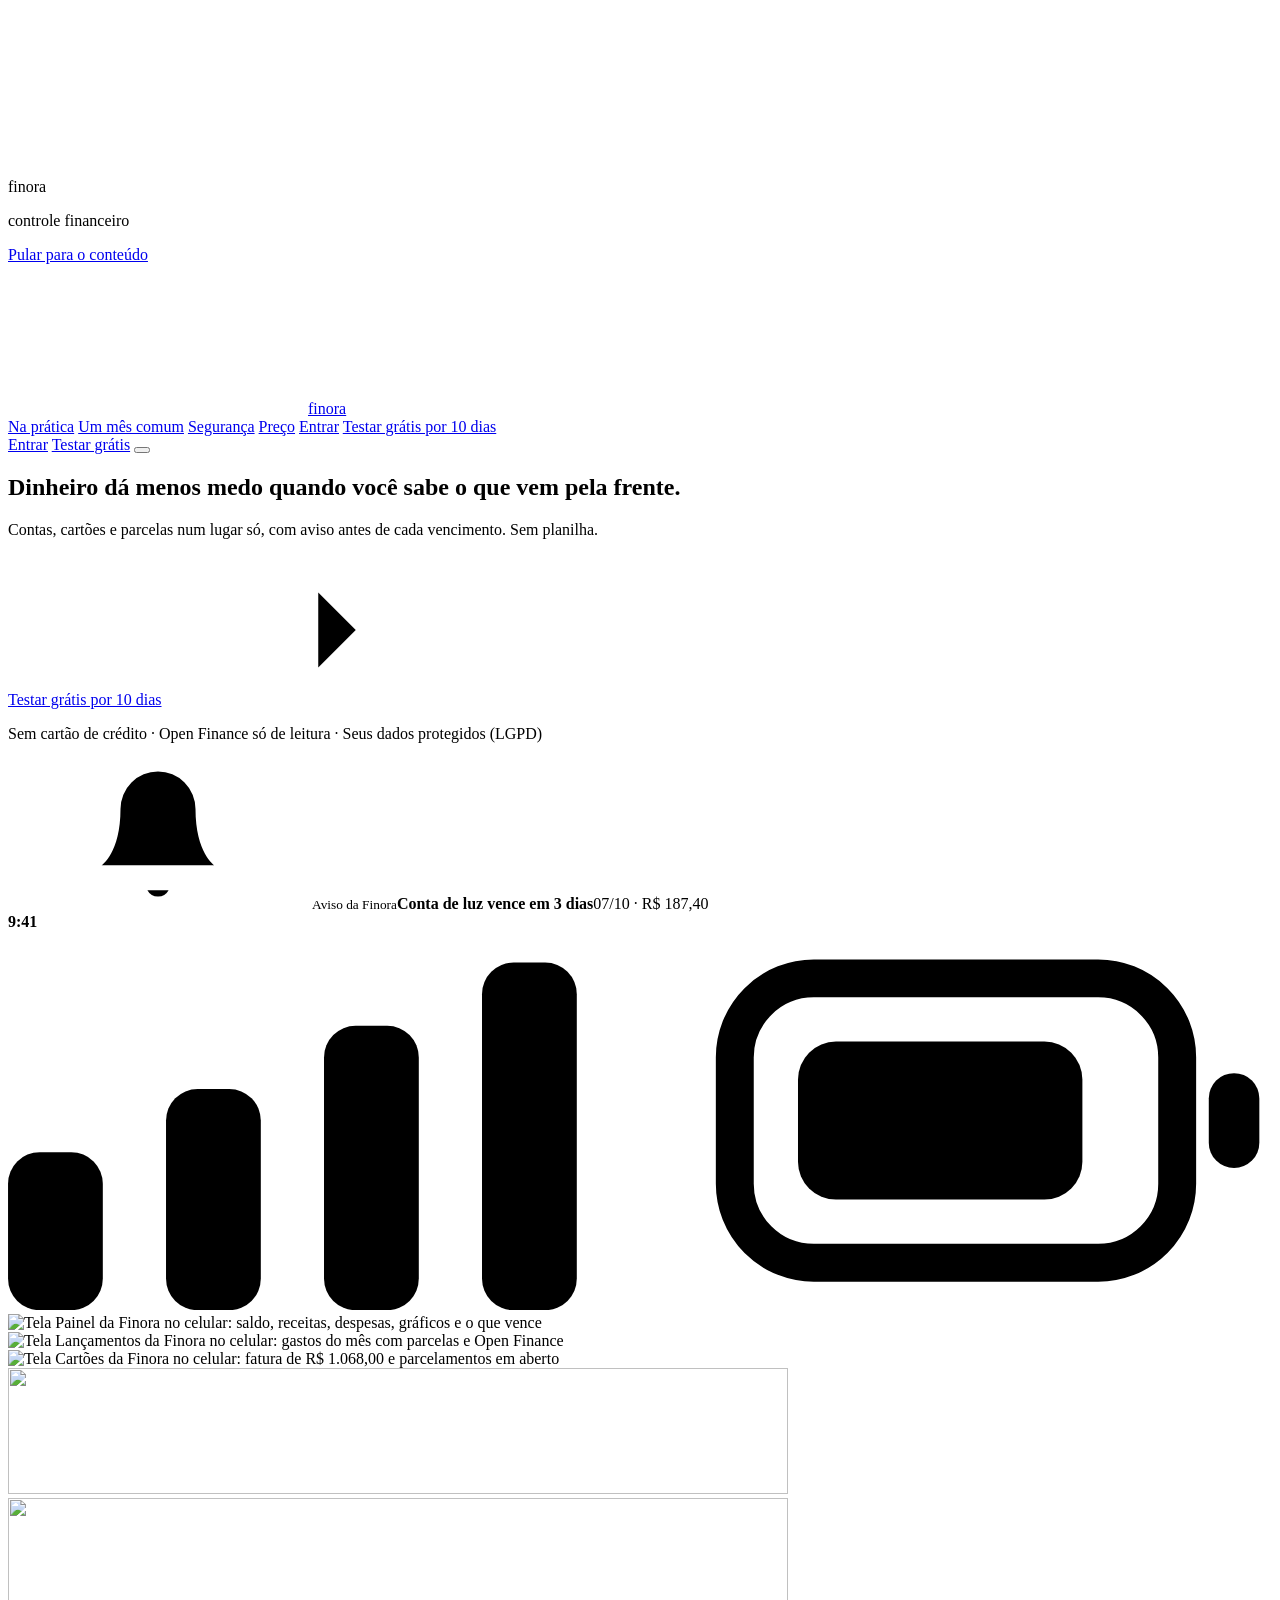
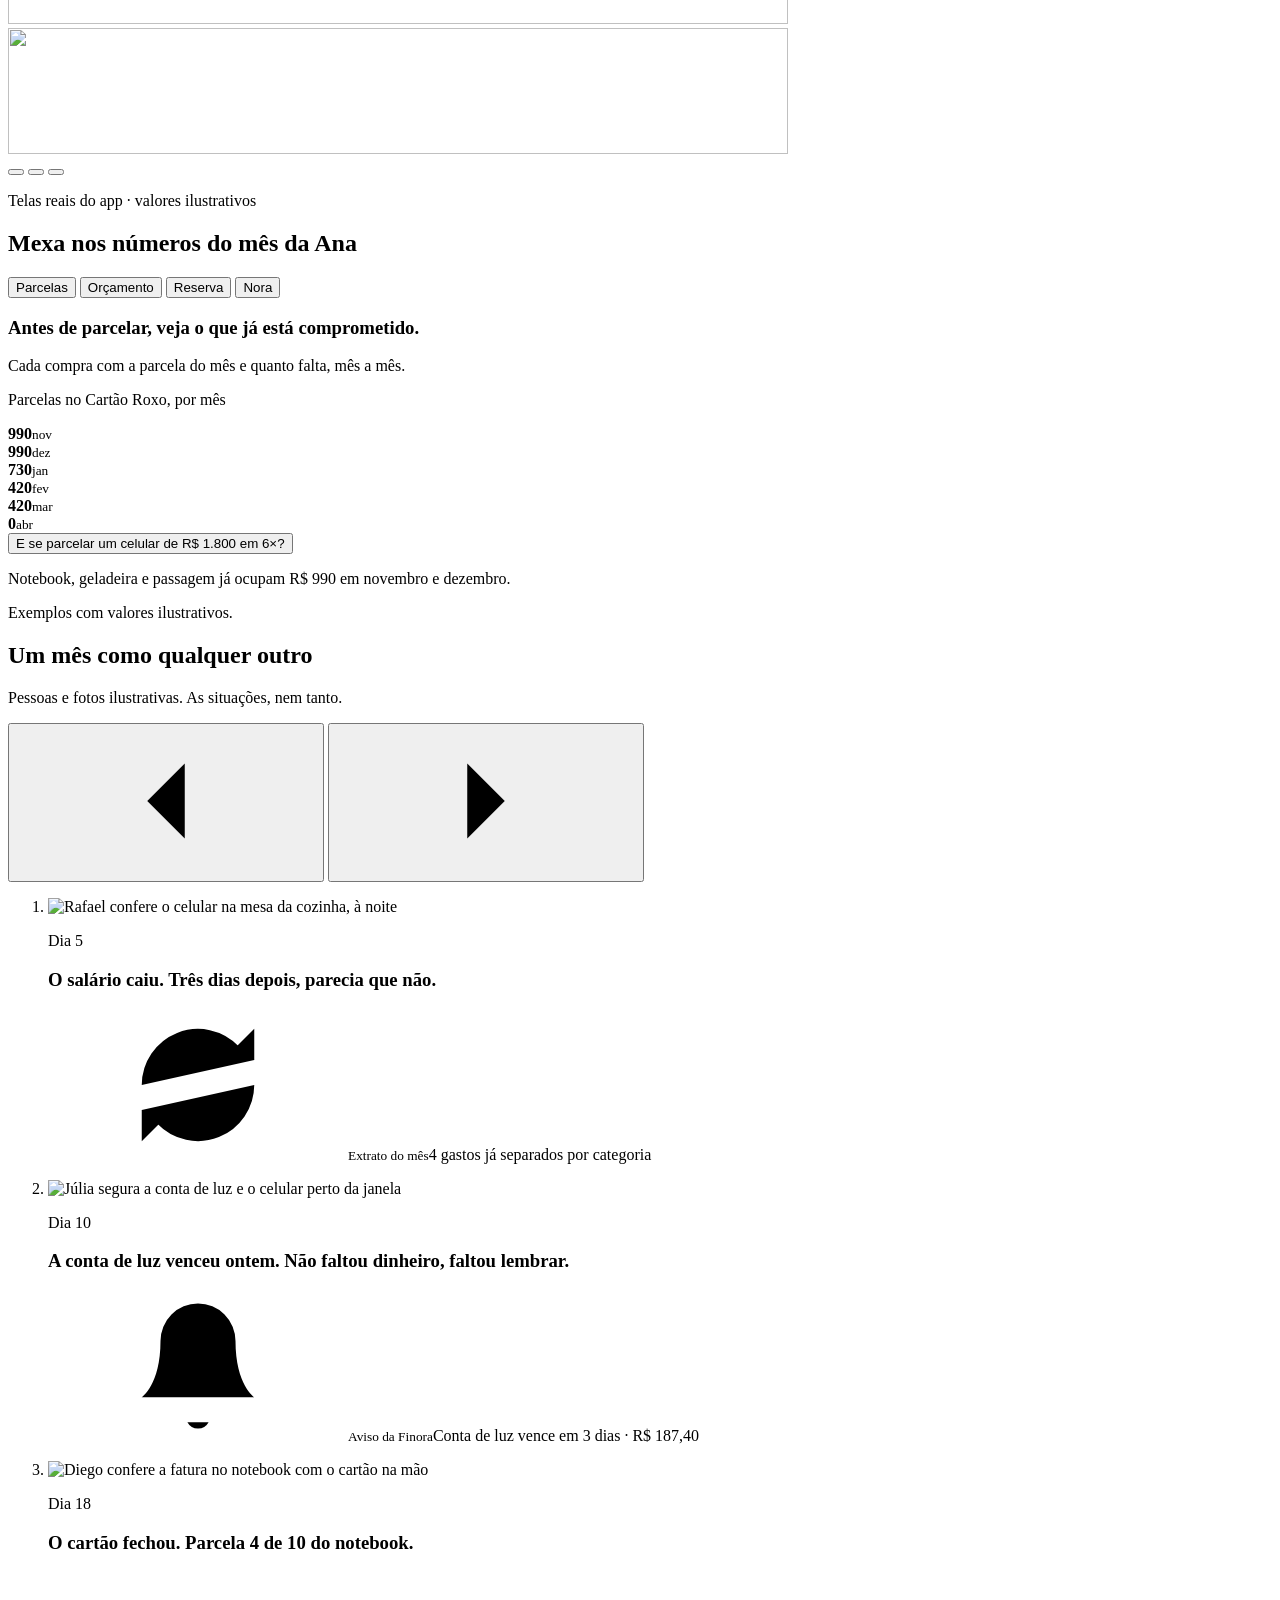
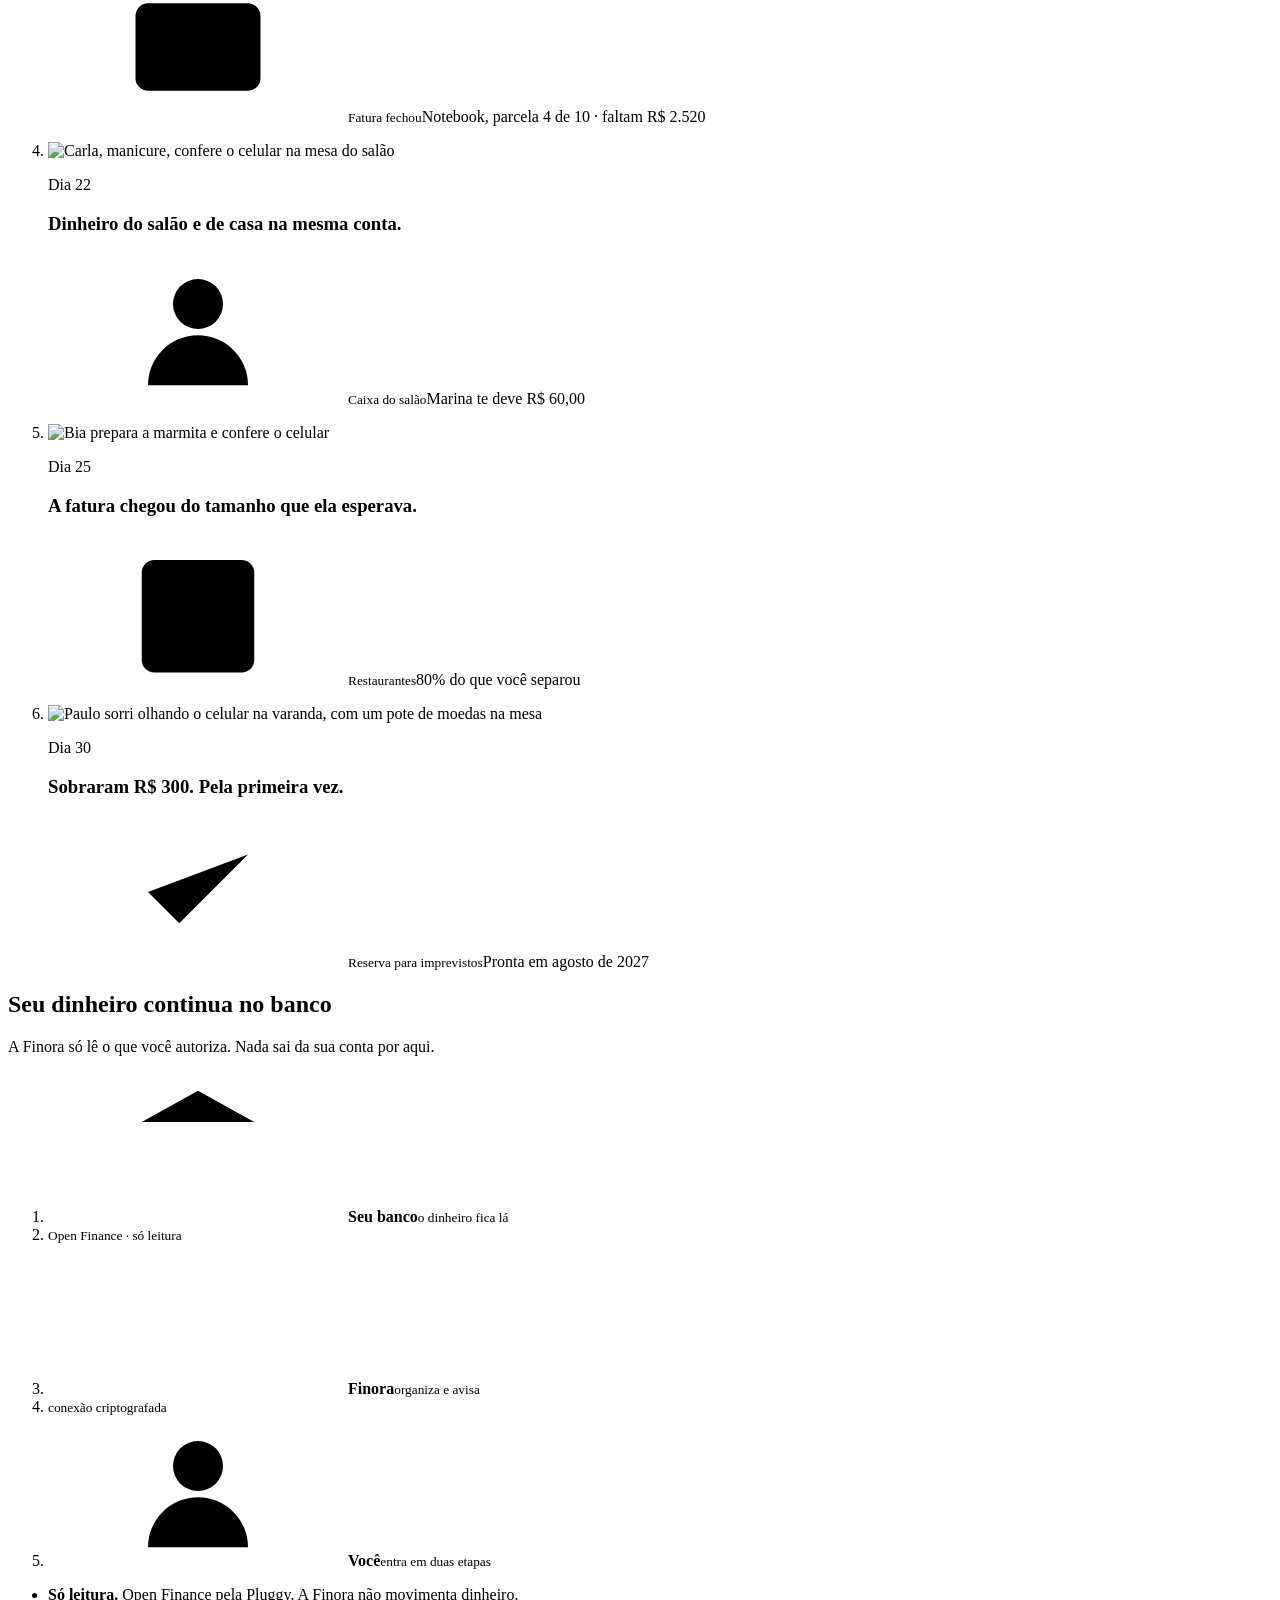
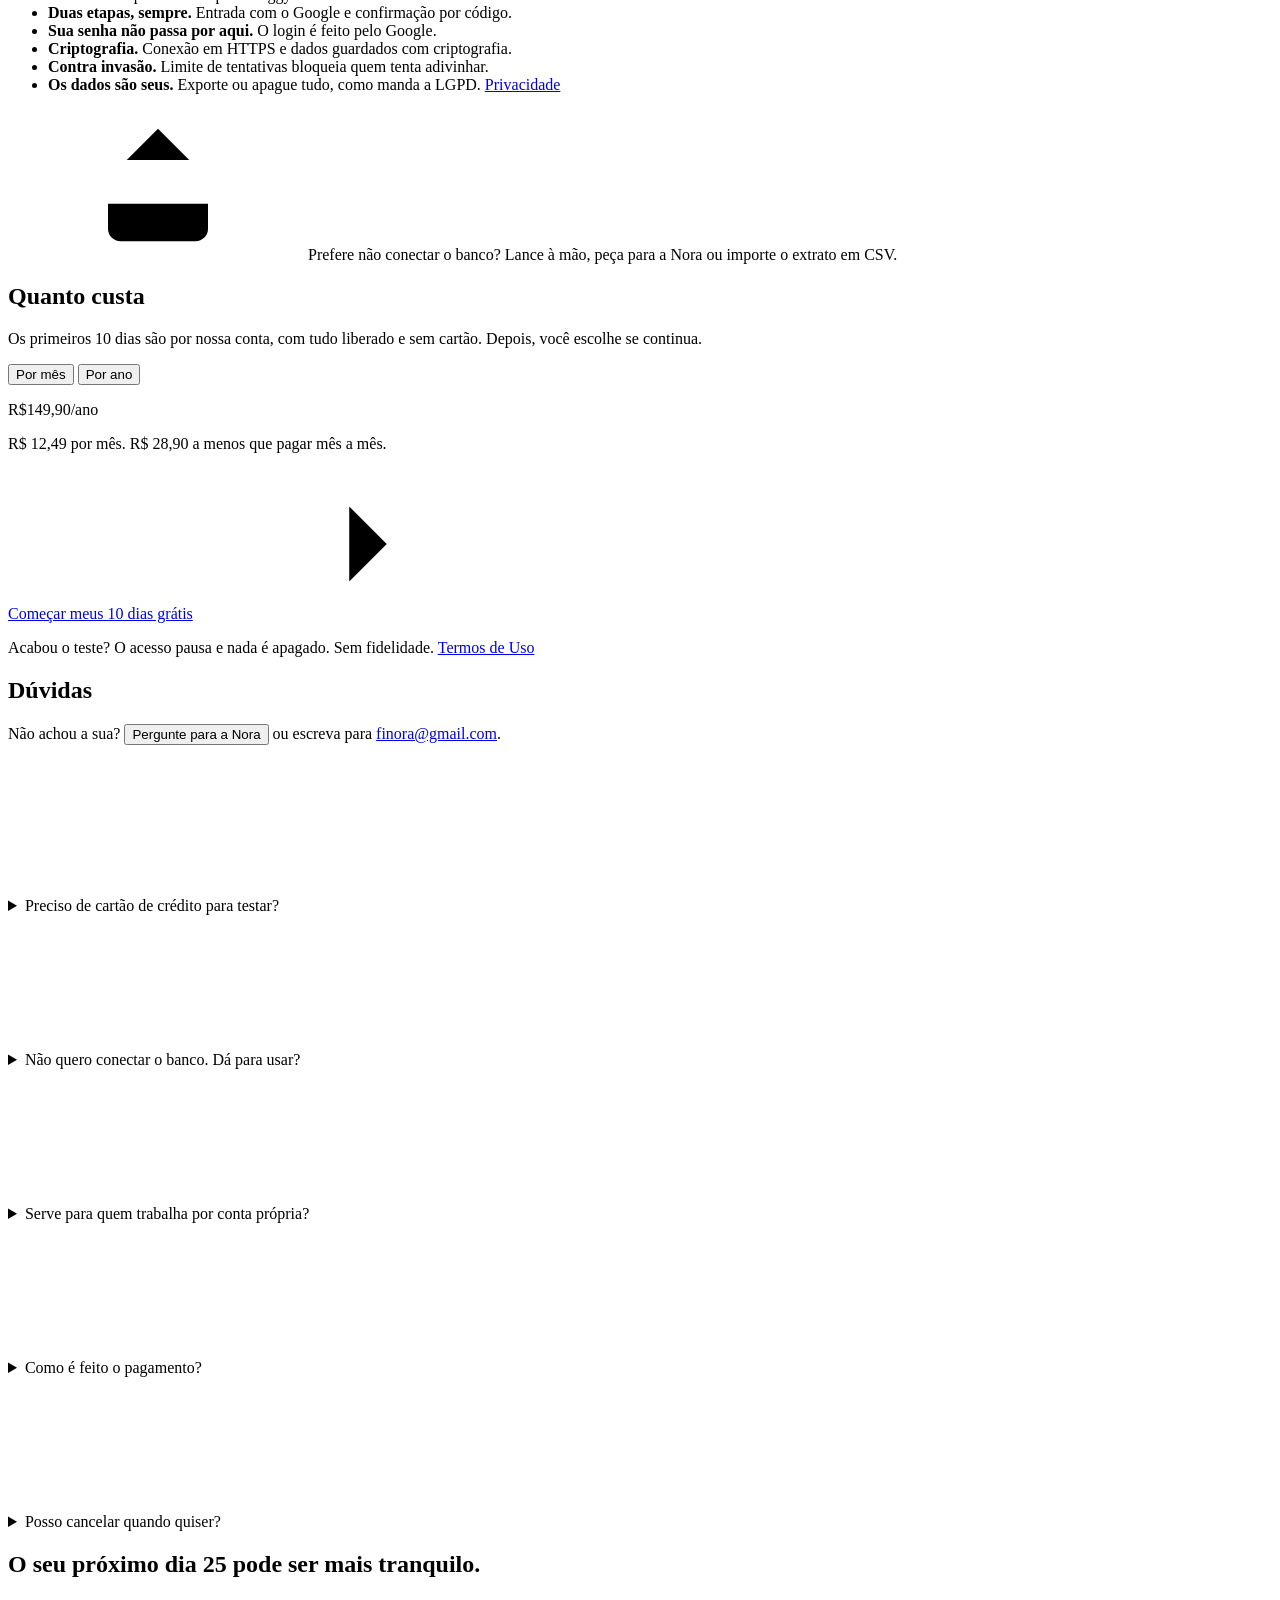
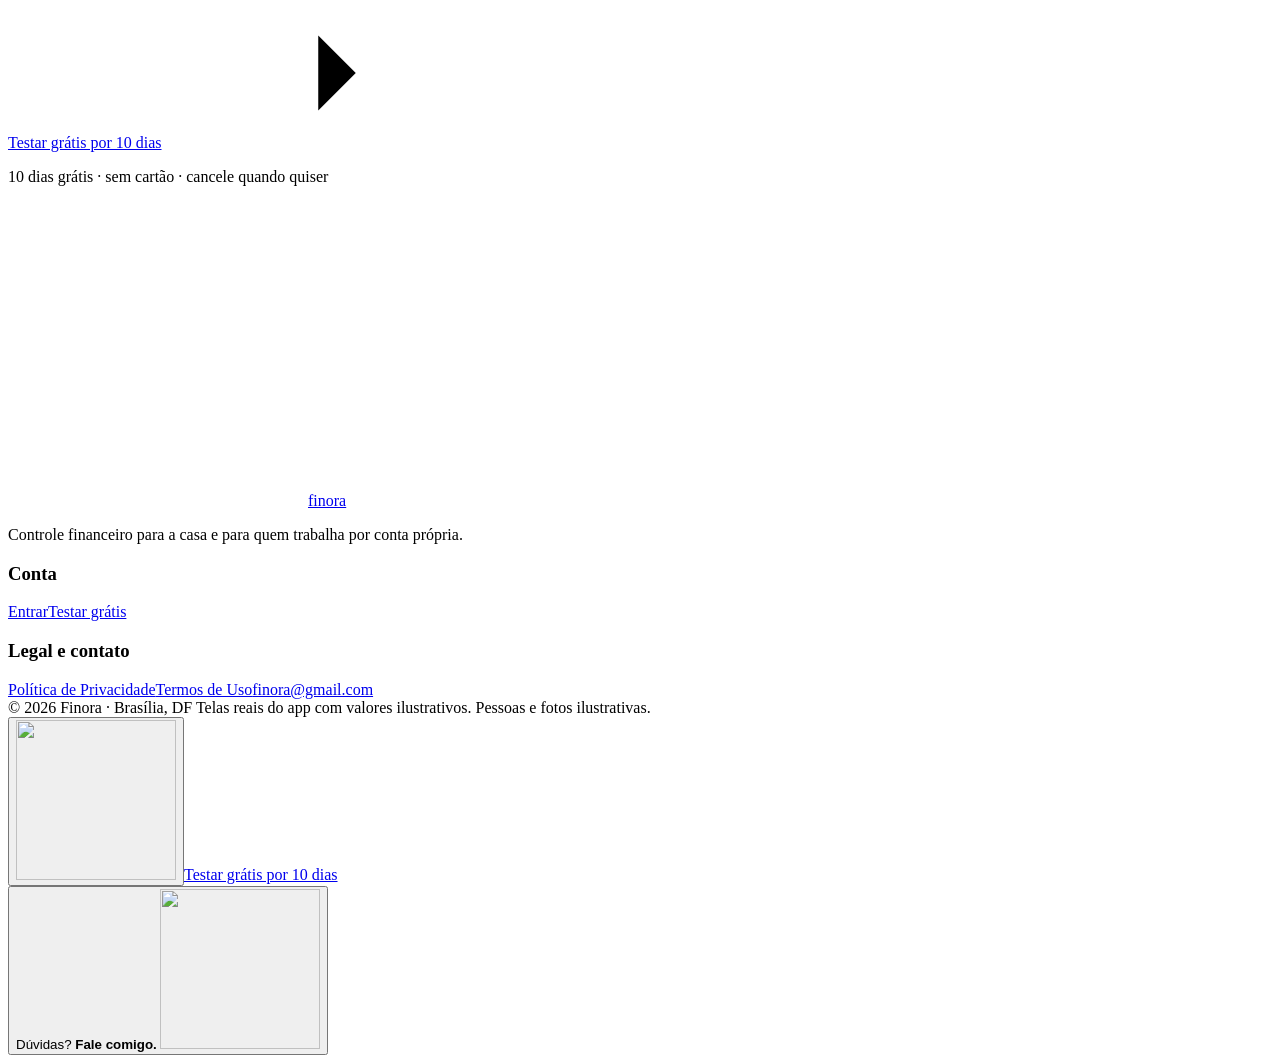
==== commit f7dcf8de: "feat(site): nova landing fintech, logo "A medida", Nora e chat mais inteligente - Landing reescrita " ====
--- a/frontend/index.html
+++ b/frontend/index.html
@@ -3,459 +3,373 @@
 <head>
 <meta charset="utf-8">
 <meta name="viewport" content="width=device-width, initial-scale=1">
-<meta name="theme-color" content="#fbf8f6">
+<meta name="theme-color" content="#2a1633">
 <meta name="description" content="A Finora junta suas contas, cartões e parcelas num lugar só e avisa antes de cada vencimento. Para a casa e para quem trabalha por conta própria. Teste grátis por 10 dias, sem cartão de crédito.">
 <title>Finora — controle financeiro para a vida real</title>
-<link rel="icon" href="/icon.svg" type="image/svg+xml">
-<link rel="apple-touch-icon" href="/icon.svg">
+<link rel="icon" href="/img/marca/finora-icone.svg" type="image/svg+xml">
+<link rel="apple-touch-icon" href="/img/marca/finora-icone.svg">
 <link rel="preconnect" href="https://fonts.googleapis.com">
 <link rel="preconnect" href="https://fonts.gstatic.com" crossorigin>
-<link href="https://fonts.googleapis.com/css2?family=Bricolage+Grotesque:opsz,wght@12..96,500;12..96,700;12..96,800&family=Public+Sans:wght@400;500;600;700&family=Kalam:wght@400;700&display=swap" rel="stylesheet">
-<link rel="stylesheet" href="/css/finora.css">
+<link href="https://fonts.googleapis.com/css2?family=Rethink+Sans:ital,wght@0,400;0,500;0,600;0,700;0,800;1,500&display=swap" rel="stylesheet">
+<link rel="preload" as="image" href="/img/app-celular/f-painel.webp">
+<link rel="stylesheet" href="/css/logo.css">
+<link rel="stylesheet" href="/css/site.css">
+<script>try{if(!matchMedia("(prefers-reduced-motion: reduce)").matches&&!sessionStorage.getItem("finora-abertura")){document.documentElement.classList.add("abrindo");setTimeout(function(){document.documentElement.classList.remove("abrindo")},4500)}}catch(e){}</script>
 </head>
 <body>
 <div id="finora-landing" data-login="/app/">
-<div class="luz-cursor" aria-hidden="true"></div>
+
+<div class="abertura" aria-hidden="true">
+  <svg class="ab-logo"></svg>
+  <p class="ab-nome">finora</p>
+  <p class="ab-sub">controle financeiro</p>
+</div>
 
 <a class="pular" href="#conteudo">Pular para o conteúdo</a>
 
-<header class="cab" id="topo">
-  <div class="cab-in">
-    <a class="marca" href="#topo" aria-label="Finora, início"><svg class="logo logo-viva" viewBox="0 0 40 40" aria-hidden="true" focusable="false"><defs><linearGradient id="lgcab" x1="0" y1="0" x2="1" y2="1" gradientUnits="objectBoundingBox"><stop class="lg-a" offset="0" stop-color="#5b2a86"/><stop offset=".55" stop-color="#a8488f"/><stop class="lg-c" offset="1" stop-color="#ff7a59"/></linearGradient></defs><rect width="40" height="40" rx="12" fill="url(#lgcab)"/><path class="lg-brilho" d="M7 12 q4-5 11-5" fill="none" stroke="#fff" stroke-opacity=".35" stroke-width="2.4" stroke-linecap="round"/><path class="lg-f" pathLength="1" d="M15 30 V11 H26 M15 20 H23" fill="none" stroke="#fff" stroke-width="4.2" stroke-linecap="round" stroke-linejoin="round"/><circle class="lg-ponto" cx="28.5" cy="27.5" r="3" fill="#ffd6c9"/></svg><span class="marca-txt"><b>Finora</b><small>controle financeiro</small></span></a>
+<!-- ícones de traço, desenhados uma vez e usados por <use> -->
+<svg width="0" height="0" style="position:absolute" aria-hidden="true" focusable="false">
+  <symbol id="i-gratis" viewBox="0 0 24 24"><rect x="3" y="8" width="18" height="13" rx="2"/><path d="M12 8v13M3 12h18M7.5 8a2.5 2.5 0 1 1 0-5C10 3 12 8 12 8s2-5 4.5-5a2.5 2.5 0 1 1 0 5"/></symbol>
+  <symbol id="i-olho" viewBox="0 0 24 24"><path d="M2 12s3.5-7 10-7 10 7 10 7-3.5 7-10 7S2 12 2 12z"/><circle cx="12" cy="12" r="3"/></symbol>
+  <symbol id="i-escudo" viewBox="0 0 24 24"><path d="M12 22s8-3.5 8-10V5l-8-3-8 3v7c0 6.5 8 10 8 10z"/><path d="m9 12 2 2 4-4"/></symbol>
+  <symbol id="i-cel" viewBox="0 0 24 24"><rect x="6" y="2" width="12" height="20" rx="3"/><path d="M11 18h2"/></symbol>
+  <symbol id="i-upload" viewBox="0 0 24 24"><path d="M12 15V3m-5 5 5-5 5 5"/><path d="M4 15v4a2 2 0 0 0 2 2h12a2 2 0 0 0 2-2v-4"/></symbol>
+  <symbol id="i-cadeado" viewBox="0 0 24 24"><rect x="4" y="11" width="16" height="11" rx="2"/><path d="M8 11V7a4 4 0 0 1 8 0v4"/></symbol>
+  <symbol id="i-sync" viewBox="0 0 24 24"><path d="M21 12a9 9 0 0 1-15.5 6.2L3 16"/><path d="M3 21v-5h5"/><path d="M3 12a9 9 0 0 1 15.5-6.2L21 8"/><path d="M21 3v5h-5"/></symbol>
+  <symbol id="i-banco" viewBox="0 0 24 24"><path d="M3 21h18M5 18v-8M9.5 18v-8M14.5 18v-8M19 18v-8"/><path d="M12 3 3 8h18z"/></symbol>
+  <symbol id="i-chave" viewBox="0 0 24 24"><circle cx="8" cy="15" r="4"/><path d="m10.8 12.2 9.2-9.2M17 6l3 3M14 9l2 2"/></symbol>
+  <symbol id="i-lixeira" viewBox="0 0 24 24"><path d="M3 6h18M8 6V4h8v2M6 6l1 14h10l1-14"/></symbol>
+  <symbol id="i-escudo-x" viewBox="0 0 24 24"><path d="M12 22s8-3.5 8-10V5l-8-3-8 3v7c0 6.5 8 10 8 10z"/><path d="M9.5 9.5l5 5M14.5 9.5l-5 5"/></symbol>
+  <symbol id="i-pessoa" viewBox="0 0 24 24"><circle cx="12" cy="8" r="4"/><path d="M4 21a8 8 0 0 1 16 0"/></symbol>
+  <symbol id="i-check" viewBox="0 0 24 24"><path d="M20 6 9 17l-5-5"/></symbol>
+  <symbol id="i-seta" viewBox="0 0 24 24"><path d="M5 12h14m-6-6 6 6-6 6"/></symbol>
+  <symbol id="i-esq" viewBox="0 0 24 24"><path d="m15 18-6-6 6-6"/></symbol>
+  <symbol id="i-dir" viewBox="0 0 24 24"><path d="m9 18 6-6-6-6"/></symbol>
+  <symbol id="i-sino" viewBox="0 0 24 24"><path d="M6 8a6 6 0 0 1 12 0c0 7 3 9 3 9H3s3-2 3-9"/><path d="M10.3 21a1.94 1.94 0 0 0 3.4 0"/></symbol>
+  <symbol id="i-cartao" viewBox="0 0 24 24"><rect x="2" y="5" width="20" height="14" rx="2"/><path d="M2 10h20M6 15h2"/></symbol>
+  <symbol id="i-parc" viewBox="0 0 24 24"><rect x="3" y="4" width="18" height="18" rx="2"/><path d="M16 2v4M8 2v4M3 10h18M8 14h.01M12 14h.01M16 14h.01M8 18h.01M12 18h.01"/></symbol>
+  <symbol id="i-chat" viewBox="0 0 24 24"><path d="M7.9 20A9 9 0 1 0 4 16.1L2 22z"/></symbol>
+  <symbol id="i-x" viewBox="0 0 24 24"><path d="M18 6 6 18M6 6l12 12"/></symbol>
+  <symbol id="i-enviar" viewBox="0 0 24 24"><path d="M14.5 21.5 21 3 2.5 9.5l8 3.5z"/><path d="m10.5 13 4-4"/></symbol>
+  <symbol id="i-mais" viewBox="0 0 24 24"><path d="M12 5v14M5 12h14"/></symbol>
+  <symbol id="i-sb" viewBox="0 0 40 12"><g fill="currentColor" stroke="none"><rect x="0" y="7" width="3" height="5" rx="1"/><rect x="5" y="5" width="3" height="7" rx="1"/><rect x="10" y="3" width="3" height="9" rx="1"/><rect x="15" y="1" width="3" height="11" rx="1"/><rect x="23" y="1.5" width="14" height="9" rx="2.5" fill="none" stroke="currentColor" stroke-width="1.2"/><rect x="25" y="3.5" width="9" height="5" rx="1.2"/><rect x="38" y="4.5" width="1.6" height="3" rx=".8"/></g></symbol>
+</svg>
+
+<header class="topo">
+  <div class="faixa topo-in">
+    <a class="marca" href="#conteudo" aria-label="Finora, início"><svg class="logo" data-flogo aria-hidden="true"></svg><span>finora</span></a>
     <nav class="menu" id="menu" aria-label="Principal">
+      <a href="#pratica">Na prática</a>
       <a href="#historias">Um mês comum</a>
-      <a href="#nora">A Nora</a>
-      <a href="#planos">Quanto custa</a>
-      <a href="#duvidas">Dúvidas</a>
-      <a class="menu-entrar" href="/app/" data-entrar>Entrar</a>
-      <a class="menu-testar btn btn-pri" href="/app/" data-entrar>Testar grátis por 10 dias</a>
+      <a href="#seguranca">Segurança</a>
+      <a href="#planos">Preço</a>
+      <a class="menu-so-cel" href="/app/" data-entrar>Entrar</a>
+      <a class="menu-so-cel bt bt-coral" href="/app/" data-entrar>Testar grátis por 10 dias</a>
     </nav>
-    <div class="cab-acoes">
+    <div class="topo-acoes">
       <a class="lnk-entrar" href="/app/" data-entrar>Entrar</a>
-      <a class="btn btn-pri" href="/app/" data-entrar>Testar grátis</a>
-      <button class="menu-btn" type="button" aria-controls="menu" aria-expanded="false" aria-label="Abrir menu"><span></span><span></span><span></span></button>
+      <a class="bt bt-coral bt-p" href="/app/" data-entrar>Testar grátis</a>
+      <button class="menu-bt" type="button" aria-controls="menu" aria-expanded="false" aria-label="Abrir menu"><span></span><span></span></button>
     </div>
   </div>
 </header>
 
 <main id="conteudo">
 
-<!-- ============ ABERTURA: o app passando sozinho ============ -->
-<section class="abre" data-luz>
-  <div class="aurora" aria-hidden="true"><i class="a1"></i><i class="a2"></i><i class="a3"></i></div>
-  <div class="wrap abre-in">
+<!-- ============ ABERTURA ============ -->
+<section class="abre">
+  <div class="faixa abre-in">
     <div class="abre-txt">
-      <p class="selo-topo"><span class="pulso" aria-hidden="true"></span>10 dias grátis, sem cartão de crédito</p>
-      <h1>Dinheiro dá menos medo quando você sabe <mark>o que vem pela frente.</mark></h1>
+      <h1>Dinheiro dá menos medo quando você sabe o que vem pela frente.</h1>
       <p class="lead">Contas, cartões e parcelas num lugar só, com aviso antes de cada vencimento. Sem planilha.</p>
       <div class="abre-cta">
-        <a class="btn btn-pri btn-lg" href="/app/" data-entrar>Testar grátis por 10 dias</a>
-        <p class="nota">Você entra com a sua conta Google.</p>
-      </div>
-      <ul class="abre-selos" aria-label="Destaques">
-        <li><img class="ic3d" src="/img/icones/olho-96.webp" width="96" height="96" alt="" aria-hidden="true" loading="lazy" decoding="async">Open Finance só de leitura</li>
-        <li><img class="ic3d" src="/img/icones/sino-96.webp" width="96" height="96" alt="" aria-hidden="true" loading="lazy" decoding="async">Aviso antes de vencer</li>
-        <li><img class="ic3d" src="/img/icones/cartao-96.webp" width="96" height="96" alt="" aria-hidden="true" loading="lazy" decoding="async">Parcelas mês a mês</li>
-      </ul>
-    </div>
-
-    <!-- o "filme" do app: as 12 funções passam sozinhas, com zoom no que importa em cada tela -->
-    <section class="filme" aria-roledescription="carrossel" aria-label="Tour pelas telas da Finora">
-      <div class="fm-aura" aria-hidden="true"></div>
-      <div class="fm-flutua">
-      <div class="fm-janela">
-        <div class="fm-barra" aria-hidden="true"><i></i><i></i><i></i><span>finora · <em class="fm-nome">Painel</em></span></div>
-        <div class="fm-prog"><button type="button" class="fm-seg" aria-label="Ver Painel"><i></i></button><button type="button" class="fm-seg" aria-label="Ver Lançamentos"><i></i></button><button type="button" class="fm-seg" aria-label="Ver Cartões e parcelas"><i></i></button><button type="button" class="fm-seg" aria-label="Ver Contas fixas"><i></i></button><button type="button" class="fm-seg" aria-label="Ver A receber"><i></i></button><button type="button" class="fm-seg" aria-label="Ver Orçamentos e regras"><i></i></button><button type="button" class="fm-seg" aria-label="Ver Metas"><i></i></button><button type="button" class="fm-seg" aria-label="Ver Reserva de emergência"><i></i></button><button type="button" class="fm-seg" aria-label="Ver Patrimônio"><i></i></button><button type="button" class="fm-seg" aria-label="Ver Mercado e simulador"><i></i></button><button type="button" class="fm-seg" aria-label="Ver Consultor"><i></i></button><button type="button" class="fm-seg" aria-label="Ver Nora"><i></i></button></div>
-        <div class="fm-tela">
-          <img class="fm-img on" src="/img/telas/painel.webp" width="1300" height="1918" alt="Tela Painel do app Finora" style="--p0:-0%;--p1:-30%" loading="eager" decoding="async" fetchpriority="high" data-tom="#7b3fa8" data-c1="Patrimônio líquido|R$ 419 mil" data-c2="Resultado do mês|+ R$ 2.554" data-i1="pizza" data-i2="alvo" data-t="Painel" data-l="Saldo, receitas, despesas e o que vence, na primeira tela.">
-          <img class="fm-img" src="/img/telas/lancamentos.webp" width="1300" height="1918" alt="Tela Lançamentos do app Finora" style="--p0:-0%;--p1:-28%" loading="eager" decoding="async" data-tom="#0e7490" data-c1="Categoria automática|iFood → Restaurantes" data-c2="Extrato importado|19 lançamentos" data-i1="extrato" data-i2="upload" data-t="Lançamentos" data-l="Extrato do banco ou CSV, já separado por categoria.">
-          <img class="fm-img" src="/img/telas/cartoes.webp" width="1300" height="1918" alt="Tela Cartões e parcelas do app Finora" style="--p0:-0%;--p1:-30%" loading="lazy" decoding="async" data-tom="#a8488f" data-c1="Fatura aberta|R$ 1.068 · vence 25/10" data-c2="Notebook|parcela 5 de 10" data-i1="cartao" data-i2="cartao" data-t="Cartões e parcelas" data-l="Fatura, limite e cada parcela com quanto falta.">
-          <img class="fm-img" src="/img/telas/fixas.webp" width="1300" height="1918" alt="Tela Contas fixas do app Finora" style="--p0:-0%;--p1:-8%" loading="lazy" decoding="async" data-tom="#b45309" data-c1="Aviso da Finora|Luz vence em 3 dias" data-c2="Custos fixos|R$ 2.223,90/mês" data-i1="sino" data-i2="extrato" data-t="Contas fixas" data-l="Aluguel, luz, DAS do MEI: aviso antes de vencer.">
-          <img class="fm-img" src="/img/telas/receber.webp" width="1300" height="1918" alt="Tela A receber do app Finora" style="--p0:-0%;--p1:-6%" loading="lazy" decoding="async" data-tom="#047857" data-c1="Marina Costa|R$ 1.200 a receber" data-c2="Pendente no mês|R$ 2.030" data-i1="pessoa" data-i2="pessoa" data-t="A receber" data-l="Quem te deve, quanto e quando.">
-          <img class="fm-img" src="/img/telas/orcamento.webp" width="1300" height="1918" alt="Tela Orçamentos e regras do app Finora" style="--p0:-0%;--p1:-22%" loading="lazy" decoding="async" data-tom="#b45309" data-c1="Alimentação|79% do limite" data-c2="Regra criada|iFood → Restaurantes" data-i1="pizza" data-i2="extrato" data-t="Orçamentos e regras" data-l="Limite por categoria e regras automáticas.">
-          <img class="fm-img" src="/img/telas/metas.webp" width="1300" height="1918" alt="Tela Metas do app Finora" style="--p0:-0%;--p1:-4%" loading="lazy" decoding="async" data-tom="#7b3fa8" data-c1="Viagem de dezembro|62% guardado" data-c2="Faltam|R$ 1.900" data-i1="alvo" data-i2="alvo" data-t="Metas" data-l="Quanto falta e quanto guardar por mês.">
-          <img class="fm-img" src="/img/telas/reserva.webp" width="1300" height="1918" alt="Tela Reserva de emergência do app Finora" style="--p0:-0%;--p1:-8%" loading="lazy" decoding="async" data-tom="#0e7490" data-c1="Reserva de emergência|3,2 de 6 meses" data-c2="Custo mensal|R$ 3.500" data-i1="cadeado" data-i2="alvo" data-t="Reserva de emergência" data-l="Quantos meses do seu custo estão guardados.">
-          <img class="fm-img" src="/img/telas/patrimonio.webp" width="1300" height="1918" alt="Tela Patrimônio do app Finora" style="--p0:-0%;--p1:-4%" loading="lazy" decoding="async" data-tom="#047857" data-c1="Apartamento|R$ 320 mil" data-c2="Onix 2019 · FIPE|R$ 58 mil" data-i1="pizza" data-i2="olho" data-t="Patrimônio" data-l="Imóvel, carro e investimentos somados.">
-          <img class="fm-img" src="/img/telas/mercado.webp" width="1300" height="1918" alt="Tela Mercado e simulador do app Finora" style="--p0:-0%;--p1:-34%" loading="lazy" decoding="async" data-tom="#4338ca" data-c1="Selic (meta)|13,75% a.a." data-c2="CDI|13,65% a.a." data-i1="pizza" data-i2="olho" data-t="Mercado e simulador" data-l="Selic, CDI, IPCA e quanto seu dinheiro rende.">
-          <img class="fm-img" src="/img/telas/consultor.webp" width="1300" height="1918" alt="Tela Consultor do app Finora" style="--p0:-0%;--p1:-34%" loading="lazy" decoding="async" data-tom="#a8488f" data-c1="Consultor|Onde economizar" data-c2="Conteúdo|educativo" data-i1="olho" data-i2="extrato" data-t="Consultor" data-l="Um relatório do seu mês, com onde economizar.">
-          <img class="fm-img" src="/img/telas/nora.webp" width="1300" height="1918" alt="Tela Nora do app Finora" style="--p0:-38%;--p1:-48%" loading="lazy" decoding="async" data-tom="#ff7a59" data-c1="Você|“gastei 80 na farmácia”" data-c2="Nora|Lançar R$ 80 em Saúde?" data-i1="pessoa" data-i2="sino" data-t="Nora" data-l="“gastei 80 na farmácia” vira lançamento.">
-          <span class="fm-varre" aria-hidden="true"></span>
-        </div>
-      </div>
-        <div class="fm-chip fm-chip-a" aria-hidden="true"><i><img class="ic3d" src="/img/icones/pizza-96.webp" width="96" height="96" alt="" aria-hidden="true" loading="lazy" decoding="async"></i><span><small>Patrimônio líquido</small><b>R$ 419 mil</b></span></div>
-        <div class="fm-chip fm-chip-b" aria-hidden="true"><i><img class="ic3d" src="/img/icones/alvo-96.webp" width="96" height="96" alt="" aria-hidden="true" loading="lazy" decoding="async"></i><span><small>Resultado do mês</small><b>+ R$ 2.554</b></span></div>
-      </div>
-      <div class="fm-legenda" aria-live="polite"><b>Painel</b><span>Saldo, receitas, despesas e o que vence, na primeira tela.</span></div>
-      <div class="fm-controles">
-        <button type="button" class="fm-bt fm-ant" aria-label="Tela anterior"><svg viewBox="0 0 24 24" aria-hidden="true"><path d="m15 18-6-6 6-6"/></svg></button>
-        <button type="button" class="fm-bt fm-play" aria-label="Pausar o tour"><svg class="ic-pausa" viewBox="0 0 24 24" aria-hidden="true"><path d="M9 5v14"/><path d="M15 5v14"/></svg><svg class="ic-play" viewBox="0 0 24 24" aria-hidden="true"><path d="M7 4l13 8-13 8z"/></svg></button>
-        <button type="button" class="fm-bt fm-prox" aria-label="Próxima tela"><svg viewBox="0 0 24 24" aria-hidden="true"><path d="m9 18 6-6-6-6"/></svg></button>
-        <span class="fm-conta" aria-hidden="true"><b>1</b> / 12</span>
-        <span class="fm-nota">Prints reais do app · valores ilustrativos</span>
-      </div>
-    </section>
-  </div>
-</section>
-
-<!-- ============ HISTÓRIAS: seis dias do mês ============ -->
-<section class="sec" id="historias">
-  <div class="wrap">
-    <header class="sec-cab" data-rev>
-      <h2>Um mês como qualquer outro</h2>
-      <p>Pessoas e fotos ilustrativas, situações reais. Mexa nos exemplos: os valores também são ilustrativos.</p>
-    </header>
-
-    <ol class="dias">
-      <li class="dia" id="dia-5" data-rev>
-        <p class="dia-n" aria-hidden="true" data-par=".06">5</p>
-        <div class="dia-hist">
-          <p class="dia-data">Dia 5</p>
-          <h3>O salário caiu. Três dias depois, parecia que não.</h3>
-          <p>O Rafael não lembra metade do que saiu.</p>
-          <figure class="dia-foto"><img src="/img/pessoas/rafael.webp" width="720" height="900" alt="Rafael confere o celular na mesa da cozinha, à noite" loading="lazy" decoding="async"><div class="foto-app t-roxo" aria-hidden="true"><span class="fa-ic"><img class="ic3d" src="/img/icones/extrato-96.webp" width="96" height="96" alt="" aria-hidden="true" loading="lazy" decoding="async"></span><span class="fa-txt"><small>Extrato do mês</small><b>4 gastos já separados por categoria</b><span class="fa-tags"><i>Moradia</i><i>Educação</i><i>Mercado</i><i>Saúde</i></span></span></div></figure>
-        </div>
-        <div class="dia-ajuda" data-spot>
-          <p class="ajuda-t">Com a Finora</p>
-          <p>Os gastos chegam do banco já separados por categoria.</p>
-          <div class="demo demo-extrato" data-demo="extrato">
-            <ul class="dx-lista">
-              <li data-cat="moradia" style="--i:0"><span class="dx-nome">Aluguel</span><span class="tag c-moradia">Moradia</span><b>R$&nbsp;1.450,00</b></li>
-              <li data-cat="educacao" style="--i:1"><span class="dx-nome">Escola Pequeno Mundo</span><span class="tag c-educacao">Educação</span><b>R$&nbsp;780,00</b></li>
-              <li data-cat="mercado" style="--i:2"><span class="dx-nome">Mercado Bom Preço</span><span class="tag c-mercado">Mercado</span><b>R$&nbsp;612,35</b></li>
-              <li data-cat="saude" style="--i:3"><span class="dx-nome">Farmácia</span><span class="tag c-saude">Saúde</span><b>R$&nbsp;86,90</b></li>
-            </ul>
-            <div class="dx-barra" aria-hidden="true"><i class="c-moradia" style="--w:49.5%"></i><i class="c-educacao" style="--w:26.6%"></i><i class="c-mercado" style="--w:20.9%"></i><i class="c-saude" style="--w:3%"></i></div>
-            <div class="dx-leg" role="group" aria-label="Destacar uma categoria">
-              <button type="button" data-cat="moradia" aria-pressed="false"><i class="c-moradia"></i>Moradia 49%</button>
-              <button type="button" data-cat="educacao" aria-pressed="false"><i class="c-educacao"></i>Educação 27%</button>
-              <button type="button" data-cat="mercado" aria-pressed="false"><i class="c-mercado"></i>Mercado 21%</button>
-              <button type="button" data-cat="saude" aria-pressed="false"><i class="c-saude"></i>Saúde 3%</button>
-            </div>
-            <button class="demo-btn" type="button" data-replay><svg viewBox="0 0 24 24" aria-hidden="true"><path d="M3 12a9 9 0 1 0 3-6.7L3 8"/><path d="M3 3v5h5"/></svg>Importar de novo</button>
+        <a class="bt bt-coral bt-g" href="/app/" data-entrar>Testar grátis por 10 dias<svg aria-hidden="true"><use href="#i-seta"/></svg></a>
+        <p class="nota">Sem cartão de crédito · Open Finance só de leitura · Seus dados protegidos (LGPD)</p>
+      </div>
+    </div>
+
+    <div class="vitrine" aria-roledescription="carrossel" aria-label="A Finora no celular">
+      <div class="aviso" aria-live="polite">
+        <span class="aviso-ic" aria-hidden="true"><svg><use href="#i-sino"/></svg></span>
+        <span class="aviso-txt"><small>Aviso da Finora</small><b>Conta de luz vence em 3 dias</b><span>07/10 · R$&nbsp;187,40</span></span>
+      </div>
+      <div class="cel cel-app">
+        <div class="cel-tela"><span class="cel-sb" aria-hidden="true"><b>9:41</b><svg viewBox="0 0 40 12"><use href="#i-sb"/></svg></span>
+          <div class="app-telas">
+            <div class="app-tela on"><img src="/img/app-celular/f-painel.webp" width="780" height="5694" alt="Tela Painel da Finora no celular: saldo, receitas, despesas, gráficos e o que vence" decoding="async" fetchpriority="high"></div>
+            <div class="app-tela"><img src="/img/app-celular/f-lancamentos.webp" width="780" height="2784" alt="Tela Lançamentos da Finora no celular: gastos do mês com parcelas e Open Finance" decoding="async" loading="lazy"></div>
+            <div class="app-tela"><img src="/img/app-celular/f-cartoes.webp" width="780" height="2472" alt="Tela Cartões da Finora no celular: fatura de R$ 1.068,00 e parcelamentos em aberto" decoding="async" loading="lazy"></div>
           </div>
-        </div>
-      </li>
-
-      <li class="dia" id="dia-10" data-rev>
-        <p class="dia-n" aria-hidden="true" data-par=".06">10</p>
-        <div class="dia-hist">
-          <p class="dia-data">Dia 10</p>
-          <h3>A conta de luz venceu ontem.</h3>
-          <p>Não faltou dinheiro, faltou lembrar. A Júlia pagou juros e multa.</p>
-          <figure class="dia-foto"><img src="/img/pessoas/julia.webp" width="720" height="900" alt="Júlia segura a conta de luz e o celular perto da janela" loading="lazy" decoding="async"><div class="foto-app t-ambar" aria-hidden="true"><span class="fa-ic"><img class="ic3d" src="/img/icones/sino-96.webp" width="96" height="96" alt="" aria-hidden="true" loading="lazy" decoding="async"></span><span class="fa-txt"><small>Aviso da Finora</small><b>Conta de luz vence em 3 dias · R$&nbsp;187,40</b></span></div></figure>
-        </div>
-        <div class="dia-ajuda" data-spot>
-          <p class="ajuda-t">Com a Finora</p>
-          <p>Aviso três dias antes de cada conta. Pagou? Um toque.</p>
-          <div class="demo demo-conta" data-demo="conta">
-            <ol class="dc-semana" aria-hidden="true">
-              <li class="av">7<small>aviso</small></li><li>8</li><li>9</li><li class="vc">10<small>vence</small></li>
-            </ol>
-            <div class="dc-aviso">
-              <span class="dc-sino"><img class="ic3d" src="/img/icones/sino-96.webp" width="96" height="96" alt="" aria-hidden="true" loading="lazy" decoding="async"></span>
-              <span><b>Conta de luz vence em 3 dias</b><small>Dia 10 · R$&nbsp;187,40</small></span>
-            </div>
-            <button class="dc-pagar" type="button" aria-pressed="false"><span class="dc-check"><svg viewBox="0 0 24 24" aria-hidden="true"><path d="M20 6 9 17l-5-5"/></svg></span><span class="dc-txt">Marcar como paga</span></button>
-            <p class="dc-ok" aria-live="polite"></p>
+          <div class="app-nav" aria-hidden="true">
+            <img class="on" src="/img/app-celular/n-painel.webp" width="780" height="126" alt="" decoding="async">
+            <img src="/img/app-celular/n-lancamentos.webp" width="780" height="126" alt="" decoding="async" loading="lazy">
+            <img src="/img/app-celular/n-cartoes.webp" width="780" height="126" alt="" decoding="async" loading="lazy">
+            <span class="toque"></span>
           </div>
         </div>
-      </li>
-
-      <li class="dia" id="dia-18" data-rev>
-        <p class="dia-n" aria-hidden="true" data-par=".06">18</p>
-        <div class="dia-hist">
-          <p class="dia-data">Dia 18</p>
-          <h3>O cartão fechou. Parcela 4 de 10 do notebook.</h3>
-          <p>O Diego não sabe quanto do ano que vem já é da fatura.</p>
-          <figure class="dia-foto"><img src="/img/pessoas/diego.webp" width="720" height="900" alt="Diego confere a fatura no notebook com o cartão na mão" loading="lazy" decoding="async"><div class="foto-app t-rosa" aria-hidden="true"><span class="fa-ic"><img class="ic3d" src="/img/icones/cartao-96.webp" width="96" height="96" alt="" aria-hidden="true" loading="lazy" decoding="async"></span><span class="fa-txt"><small>Fatura fechou</small><b>Notebook · parcela 4 de 10 · faltam R$&nbsp;2.520</b></span></div></figure>
-        </div>
-        <div class="dia-ajuda" data-spot>
-          <p class="ajuda-t">Com a Finora</p>
-          <p>Cada parcela com quanto falta, e quanto dos próximos meses já está comprometido.</p>
-          <div class="demo demo-parc" data-demo="parc">
-            <div class="dp-item">
-              <div class="dp-top"><span>Notebook</span><span>parcela 4 de 10</span></div>
-              <div class="dp-trilho"><i style="--p:.4"></i></div>
-              <small>Faltam 6 × R$&nbsp;420,00 = R$&nbsp;2.520,00</small>
-            </div>
-            <p class="dp-leg">Já comprometido no cartão, por mês</p>
-            <div class="dp-barras" aria-hidden="true">
-              <div class="dp-col" data-v="680"><b>680</b><span class="dp-pilha"><i class="dp-novo"></i><i class="dp-base"></i></span><small>nov</small></div>
-              <div class="dp-col" data-v="990"><b>990</b><span class="dp-pilha"><i class="dp-novo"></i><i class="dp-base"></i></span><small>dez</small></div>
-              <div class="dp-col" data-v="990"><b>990</b><span class="dp-pilha"><i class="dp-novo"></i><i class="dp-base"></i></span><small>jan</small></div>
-              <div class="dp-col" data-v="730"><b>730</b><span class="dp-pilha"><i class="dp-novo"></i><i class="dp-base"></i></span><small>fev</small></div>
-              <div class="dp-col" data-v="730"><b>730</b><span class="dp-pilha"><i class="dp-novo"></i><i class="dp-base"></i></span><small>mar</small></div>
-              <div class="dp-col" data-v="730"><b>730</b><span class="dp-pilha"><i class="dp-novo"></i><i class="dp-base"></i></span><small>abr</small></div>
-            </div>
-            <button class="demo-btn dp-sim" type="button" aria-pressed="false">E se parcelar um celular de R$&nbsp;1.800 em 6×?</button>
-            <p class="dp-diz" aria-live="polite">Notebook, geladeira e passagem já ocupam de R$&nbsp;680 a R$&nbsp;990 por mês até abril.</p>
+      </div>
+      <div class="vit-pe">
+        <div class="vit-pontos" role="group" aria-label="Escolher a tela">
+          <button type="button" aria-pressed="true" aria-label="Painel"><i></i></button>
+          <button type="button" aria-pressed="false" aria-label="Lançamentos"><i></i></button>
+          <button type="button" aria-pressed="false" aria-label="Cartões"><i></i></button>
+        </div>
+        <p class="vit-nota">Telas reais do app · valores ilustrativos</p>
+      </div>
+    </div>
+  </div>
+
+</section>
+
+<!-- ============ NA PRÁTICA ============ -->
+<section class="sec" id="pratica">
+  <div class="faixa">
+    <header class="sec-cab">
+      <h2>Mexa nos números do mês da Ana</h2>
+    </header>
+
+    <div class="pratica">
+      <div class="pr-abas" role="tablist" aria-label="Exemplos">
+        <button role="tab" id="pa-parc" aria-controls="pp-parc" aria-selected="true">Parcelas</button>
+        <button role="tab" id="pa-orc" aria-controls="pp-orc" aria-selected="false" tabindex="-1">Orçamento</button>
+        <button role="tab" id="pa-meta" aria-controls="pp-meta" aria-selected="false" tabindex="-1">Reserva</button>
+        <button role="tab" id="pa-nora" aria-controls="pp-nora" aria-selected="false" tabindex="-1">Nora</button>
+        <span class="pr-cursor" aria-hidden="true"></span>
+      </div>
+
+      <div class="pr-painel" role="tabpanel" id="pp-parc" aria-labelledby="pa-parc">
+        <div class="pr-txt"><h3>Antes de parcelar, veja o que já está comprometido.</h3><p>Cada compra com a parcela do mês e quanto falta, mês a mês.</p></div>
+        <div class="demo demo-parc">
+          <p class="dm-tit">Parcelas no Cartão Roxo, por mês</p>
+          <div class="dp-barras">
+            <div class="dp-col" data-v="990"><b>990</b><span class="dp-pilha"><i class="dp-novo"></i><i class="dp-base"></i></span><small>nov</small></div>
+            <div class="dp-col" data-v="990"><b>990</b><span class="dp-pilha"><i class="dp-novo"></i><i class="dp-base"></i></span><small>dez</small></div>
+            <div class="dp-col" data-v="730"><b>730</b><span class="dp-pilha"><i class="dp-novo"></i><i class="dp-base"></i></span><small>jan</small></div>
+            <div class="dp-col" data-v="420"><b>420</b><span class="dp-pilha"><i class="dp-novo"></i><i class="dp-base"></i></span><small>fev</small></div>
+            <div class="dp-col" data-v="420"><b>420</b><span class="dp-pilha"><i class="dp-novo"></i><i class="dp-base"></i></span><small>mar</small></div>
+            <div class="dp-col" data-v="0"><b>0</b><span class="dp-pilha"><i class="dp-novo"></i><i class="dp-base"></i></span><small>abr</small></div>
           </div>
-        </div>
-      </li>
-
-      <li class="dia" id="dia-22" data-rev>
-        <p class="dia-n" aria-hidden="true" data-par=".06">22</p>
-        <div class="dia-hist">
-          <p class="dia-data">Dia 22</p>
-          <h3>Dinheiro do salão e de casa na mesma conta.</h3>
-          <p>A Carla é manicure. Uma cliente pagou no Pix, outra ficou devendo.</p>
-          <figure class="dia-foto"><img src="/img/pessoas/carla.webp" width="720" height="900" alt="Carla, manicure, confere o celular na mesa do salão" loading="lazy" decoding="async"><div class="foto-app t-verde" aria-hidden="true"><span class="fa-ic"><img class="ic3d" src="/img/icones/pessoa-96.webp" width="96" height="96" alt="" aria-hidden="true" loading="lazy" decoding="async"></span><span class="fa-txt"><small>Caixa do salão</small><b>Marina te deve R$&nbsp;60,00</b></span></div></figure>
-        </div>
-        <div class="dia-ajuda" data-spot>
-          <p class="ajuda-t">Com a Finora</p>
-          <p>Casa e negócio separados, com quem te deve e o caixa do mês.</p>
-          <div class="demo demo-caixa" data-demo="caixa">
-            <div class="dk-abas" role="group" aria-label="Ver o dinheiro de">
-              <button type="button" data-lado="salao" aria-pressed="true">Salão</button>
-              <button type="button" data-lado="casa" aria-pressed="false">Casa</button>
-              <span class="dk-cursor" aria-hidden="true"></span>
-            </div>
-            <div class="dk-painel" data-painel="salao">
-              <p class="dk-total"><small>Caixa do salão em outubro</small><b data-caixa>R$&nbsp;1.165,10</b></p>
-              <ul class="dk-lista">
-                <li><span>Pix · Lúcia</span><b class="pos">+ R$&nbsp;45,00</b></li>
-                <li><span>Esmaltes e algodão</span><b class="neg">− R$&nbsp;38,90</b></li>
-              </ul>
-              <div class="dk-deve">
-                <span><b>Marina te deve</b><small>R$&nbsp;60,00 · combinou semana que vem</small></span>
-                <button type="button" class="dk-recebi" aria-pressed="false">Recebi</button>
-              </div>
-            </div>
-            <div class="dk-painel" data-painel="casa" hidden>
-              <p class="dk-total"><small>Gastos da casa em outubro</small><b>R$&nbsp;2.184,65</b></p>
-              <ul class="dk-lista">
-                <li><span>Mercado do mês</span><b class="neg">− R$&nbsp;612,35</b></li>
-                <li><span>Conta de luz</span><b class="neg">− R$&nbsp;187,40</b></li>
-              </ul>
-              <p class="dk-sep">Nada do salão aparece aqui.</p>
-            </div>
+          <button class="demo-bt dp-sim" type="button" aria-pressed="false">E se parcelar um celular de R$&nbsp;1.800 em 6×?</button>
+          <p class="demo-diz" aria-live="polite">Notebook, geladeira e passagem já ocupam R$&nbsp;990 em novembro e dezembro.</p>
+        </div>
+      </div>
+
+      <div class="pr-painel" role="tabpanel" id="pp-orc" aria-labelledby="pa-orc" hidden>
+        <div class="pr-txt"><h3>Você decide o limite. A Finora segura a mão.</h3><p>Aviso aos 80% do que você separou e outro se passar.</p></div>
+        <div class="demo demo-orc" data-estado="alerta">
+          <div class="do-top"><span>Restaurantes e delivery</span><span>limite <b>R$&nbsp;400</b></span></div>
+          <div class="do-medidor"><i></i><span class="do-80" aria-hidden="true">80%</span></div>
+          <label class="do-lab" for="do-gasto">Arraste: quanto já foi gasto <output id="do-out" for="do-gasto">R$ 320</output></label>
+          <input class="do-range" id="do-gasto" type="range" min="0" max="520" step="10" value="320">
+          <p class="demo-diz do-msg" aria-live="polite">Aviso: você já usou 80% do que separou para Restaurantes.</p>
+        </div>
+      </div>
+
+      <div class="pr-painel" role="tabpanel" id="pp-meta" aria-labelledby="pa-meta" hidden>
+        <div class="pr-txt"><h3>Saiba quando a sua reserva fica pronta.</h3><p>Escolha quanto guardar por mês e veja a data.</p></div>
+        <div class="demo demo-meta">
+          <div class="do-top"><span>Reserva de emergência</span><span>faltam <b>R$&nbsp;9.800</b></span></div>
+          <div class="dm-meses" aria-hidden="true"></div>
+          <label class="do-lab" for="dm-mes">Arraste: guardar por mês <output id="dm-out" for="dm-mes">R$ 950</output></label>
+          <input class="do-range" id="dm-mes" type="range" min="300" max="2500" step="50" value="950">
+          <p class="demo-diz dm-msg" aria-live="polite">Em <b>11 meses</b> a reserva está pronta: <b>agosto de 2027</b>.</p>
+        </div>
+      </div>
+
+      <div class="pr-painel" role="tabpanel" id="pp-nora" aria-labelledby="pa-nora" hidden>
+        <div class="pr-txt"><h3>Sem tempo de abrir o app? Escreva para a Nora.</h3><p>Ela entende do jeito que você fala e só grava com o seu ok.</p>
+          <button class="lnk pr-nora-chat" type="button" data-abre-chat>Tirar uma dúvida com a Nora agora</button></div>
+        <div class="demo demo-nora">
+          <div class="dn-cab"><img src="/img/nora/nora-3d-160.webp" width="160" height="160" alt="" aria-hidden="true" loading="lazy" decoding="async"><span><b>Nora</b><small>assistente da Finora</small></span></div>
+          <div class="dn-sug" role="group" aria-label="Exemplos de pedido">
+            <button type="button" data-ex="0" aria-pressed="true">Anotar um gasto</button>
+            <button type="button" data-ex="1" aria-pressed="false">Quanto gastei</button>
+            <button type="button" data-ex="2" aria-pressed="false">O que vence</button>
           </div>
-        </div>
-      </li>
-
-      <li class="dia" id="dia-25" data-rev>
-        <p class="dia-n" aria-hidden="true" data-par=".06">25</p>
-        <div class="dia-hist">
-          <p class="dia-data">Dia 25</p>
-          <h3>A fatura chegou do tamanho que ela esperava.</h3>
-          <p>A Bia foi avisada aos 80% do orçamento de restaurantes e segurou o delivery.</p>
-          <figure class="dia-foto"><img src="/img/pessoas/bia.webp" width="720" height="900" alt="Bia prepara a marmita e confere o celular" loading="lazy" decoding="async"><div class="foto-app t-coral" aria-hidden="true"><span class="fa-ic"><img class="ic3d" src="/img/icones/pizza-96.webp" width="96" height="96" alt="" aria-hidden="true" loading="lazy" decoding="async"></span><span class="fa-txt"><small>Restaurantes</small><b>80% do que você separou</b><span class="fa-barra"><i style="--p:.8"></i></span></span></div></figure>
-        </div>
-        <div class="dia-ajuda" data-spot>
-          <p class="ajuda-t">Com a Finora</p>
-          <p>Você define quanto gastar por categoria. A Finora avisa aos 80% e quando passa do limite.</p>
-          <div class="demo demo-orc" data-demo="orc">
-            <div class="do-top"><span>Restaurantes</span><span>separou <b>R$&nbsp;400</b></span></div>
-            <div class="do-medidor"><i class="do-cheio"></i><span class="do-80" aria-hidden="true">80%</span></div>
-            <label class="do-lab" for="do-gasto">Arraste: quanto a Bia já gastou <output id="do-out" for="do-gasto">R$&nbsp;320</output></label>
-            <input class="do-range" id="do-gasto" type="range" min="0" max="520" step="10" value="320">
-            <p class="do-msg" aria-live="polite"><span class="do-ic" aria-hidden="true"></span><span class="do-txt">Aviso: você já usou 80% do que separou para Restaurantes.</span></p>
-          </div>
-        </div>
-      </li>
-
-      <li class="dia" id="dia-30" data-rev>
-        <p class="dia-n" aria-hidden="true" data-par=".06">30</p>
-        <div class="dia-hist">
-          <p class="dia-data">Dia 30</p>
-          <h3>Sobraram R$&nbsp;300. E agora?</h3>
-          <p>O Paulo nunca tinha chegado ao fim do mês com sobra.</p>
-          <figure class="dia-foto"><img src="/img/pessoas/paulo.webp" width="720" height="900" alt="Paulo sorri olhando o celular na varanda, com um pote de moedas na mesa" loading="lazy" decoding="async"><div class="foto-app t-azul" aria-hidden="true"><span class="fa-ic"><img class="ic3d" src="/img/icones/alvo-96.webp" width="96" height="96" alt="" aria-hidden="true" loading="lazy" decoding="async"></span><span class="fa-txt"><small>Reserva para imprevistos</small><b>Pronta em agosto de 2027</b></span></div></figure>
-        </div>
-        <div class="dia-ajuda" data-spot>
-          <p class="ajuda-t">Com a Finora</p>
-          <p>Crie uma meta e veja quando chega lá. O consultor explica as opções com Selic, CDI e IPCA.</p>
-          <div class="demo demo-meta" data-demo="meta">
-            <div class="dm-top"><span>Reserva para imprevistos</span><span>meta <b>R$&nbsp;3.000</b></span></div>
-            <div class="dm-meses" aria-hidden="true"></div>
-            <label class="do-lab" for="dm-mes">Arraste: guardar por mês <output id="dm-out" for="dm-mes">R$&nbsp;300</output></label>
-            <input class="do-range" id="dm-mes" type="range" min="100" max="1000" step="50" value="300">
-            <p class="dm-msg" aria-live="polite">Em <b>10 meses</b> a reserva está pronta: <b>agosto de 2027</b>.</p>
-            <p class="dm-obs">Conta simples, sem rendimento. O consultor é conteúdo educativo, não recomendação de investimento.</p>
-          </div>
-        </div>
+          <ol class="dn-conversa" aria-live="polite"></ol>
+        </div>
+      </div>
+      <p class="pr-nota">Exemplos com valores ilustrativos.</p>
+    </div>
+
+  </div>
+</section>
+
+<!-- ============ HISTÓRIAS ============ -->
+<section class="sec sec-papel" id="historias">
+  <div class="faixa">
+    <header class="sec-cab sec-cab-linha">
+      <div>
+        <h2>Um mês como qualquer outro</h2>
+        <p>Pessoas e fotos ilustrativas. As situações, nem tanto.</p>
+      </div>
+      <div class="mais-setas">
+        <button type="button" class="seta" data-rola="-1" aria-label="História anterior" aria-controls="hist-lista"><svg aria-hidden="true"><use href="#i-esq"/></svg></button>
+        <button type="button" class="seta" data-rola="1" aria-label="Próxima história" aria-controls="hist-lista"><svg aria-hidden="true"><use href="#i-dir"/></svg></button>
+      </div>
+    </header>
+    <ol class="hist" id="hist-lista" tabindex="0" aria-label="Seis dias do mês">
+      <li class="h-card">
+        <img src="/img/pessoas/rafael.webp" width="720" height="900" alt="Rafael confere o celular na mesa da cozinha, à noite" loading="lazy" decoding="async">
+        <div class="h-txt"><p class="h-dia">Dia 5</p><h3>O salário caiu. Três dias depois, parecia que não.</h3>
+          <p class="h-aviso"><span class="h-ic" aria-hidden="true"><svg><use href="#i-sync"/></svg></span><span><small>Extrato do mês</small>4 gastos já separados por categoria</span></p></div>
+      </li>
+      <li class="h-card">
+        <img src="/img/pessoas/julia.webp" width="720" height="900" alt="Júlia segura a conta de luz e o celular perto da janela" loading="lazy" decoding="async">
+        <div class="h-txt"><p class="h-dia">Dia 10</p><h3>A conta de luz venceu ontem. Não faltou dinheiro, faltou lembrar.</h3>
+          <p class="h-aviso"><span class="h-ic" aria-hidden="true"><svg><use href="#i-sino"/></svg></span><span><small>Aviso da Finora</small>Conta de luz vence em 3 dias · R$&nbsp;187,40</span></p></div>
+      </li>
+      <li class="h-card">
+        <img src="/img/pessoas/diego.webp" width="720" height="900" alt="Diego confere a fatura no notebook com o cartão na mão" loading="lazy" decoding="async">
+        <div class="h-txt"><p class="h-dia">Dia 18</p><h3>O cartão fechou. Parcela 4 de 10 do notebook.</h3>
+          <p class="h-aviso"><span class="h-ic" aria-hidden="true"><svg><use href="#i-cartao"/></svg></span><span><small>Fatura fechou</small>Notebook, parcela 4 de 10 · faltam R$&nbsp;2.520</span></p></div>
+      </li>
+      <li class="h-card">
+        <img src="/img/pessoas/carla.webp" width="720" height="900" alt="Carla, manicure, confere o celular na mesa do salão" loading="lazy" decoding="async">
+        <div class="h-txt"><p class="h-dia">Dia 22</p><h3>Dinheiro do salão e de casa na mesma conta.</h3>
+          <p class="h-aviso"><span class="h-ic" aria-hidden="true"><svg><use href="#i-pessoa"/></svg></span><span><small>Caixa do salão</small>Marina te deve R$&nbsp;60,00</span></p></div>
+      </li>
+      <li class="h-card">
+        <img src="/img/pessoas/bia.webp" width="720" height="900" alt="Bia prepara a marmita e confere o celular" loading="lazy" decoding="async">
+        <div class="h-txt"><p class="h-dia">Dia 25</p><h3>A fatura chegou do tamanho que ela esperava.</h3>
+          <p class="h-aviso"><span class="h-ic" aria-hidden="true"><svg><use href="#i-parc"/></svg></span><span><small>Restaurantes</small>80% do que você separou</span></p></div>
+      </li>
+      <li class="h-card">
+        <img src="/img/pessoas/paulo.webp" width="720" height="900" alt="Paulo sorri olhando o celular na varanda, com um pote de moedas na mesa" loading="lazy" decoding="async">
+        <div class="h-txt"><p class="h-dia">Dia 30</p><h3>Sobraram R$&nbsp;300. Pela primeira vez.</h3>
+          <p class="h-aviso"><span class="h-ic" aria-hidden="true"><svg><use href="#i-check"/></svg></span><span><small>Reserva para imprevistos</small>Pronta em agosto de 2027</span></p></div>
       </li>
     </ol>
-
-    <div class="tl-cta" data-rev>
-      <p><b>No computador e no celular.</b> Instala na tela inicial, sem loja de aplicativos.</p>
-      <a class="btn btn-pri btn-lg" href="/app/" data-entrar>Testar grátis por 10 dias</a>
-    </div>
-  </div>
-</section>
-
-<!-- ============ GANHOS: o que muda quando o dinheiro está sob controle ============ -->
-<section class="sec sec-ganhos" id="ganhos">
-  <div class="wrap">
-    <header class="sec-cab" data-rev>
-      <h2>Conta em dia, sobra no fim do mês e <mark>a cabeça mais leve.</mark></h2>
-      <p>Quando você enxerga o mês inteiro, o dinheiro deixa de ser susto e volta a ser escolha. É para isso que a Finora existe.</p>
-    </header>
-    <div class="ganhos">
-      <article class="ganho" data-rev data-spot data-tilt><span class="ganho-ic" aria-hidden="true" data-par="-.05"><img class="ic3d" src="/img/icones/sino-192.webp" width="192" height="192" alt="" aria-hidden="true" loading="lazy" decoding="async"></span><h3>Contas pagas no prazo</h3><p>O aviso chega antes do vencimento. Menos juros, menos multa, menos correria.</p></article>
-      <article class="ganho" data-rev data-spot data-tilt><span class="ganho-ic" aria-hidden="true" data-par="-.05"><img class="ic3d" src="/img/icones/alvo-192.webp" width="192" height="192" alt="" aria-hidden="true" loading="lazy" decoding="async"></span><h3>O mês fechando no azul</h3><p>Você vê para onde vai cada real e ajusta antes de faltar, não depois.</p></article>
-      <article class="ganho" data-rev data-spot data-tilt><span class="ganho-ic" aria-hidden="true" data-par="-.05"><img class="ic3d" src="/img/icones/pizza-192.webp" width="192" height="192" alt="" aria-hidden="true" loading="lazy" decoding="async"></span><h3>Lazer sem culpa</h3><p>Com o orçamento definido, o cinema, o jantar fora e a viagem cabem no plano.</p></article>
-      <article class="ganho" data-rev data-spot data-tilt><span class="ganho-ic" aria-hidden="true" data-par="-.05"><img class="ic3d" src="/img/icones/pessoa-192.webp" width="192" height="192" alt="" aria-hidden="true" loading="lazy" decoding="async"></span><h3>A cabeça mais leve</h3><p>Dinheiro organizado é uma preocupação a menos no fim do dia e na hora de dormir.</p></article>
-    </div>
-  </div>
-</section>
-
-<!-- ============ NORA ============ -->
-<section class="sec sec-nora" id="nora" data-luz>
-  <div class="aurora aurora-nora" aria-hidden="true"><i class="a1"></i><i class="a2"></i></div>
-  <div class="wrap nora-in">
-    <div class="nora-fig" aria-hidden="true" data-par="-.08"><span class="nora-halo"></span><span data-nora="hero"></span></div>
-    <div class="nora-txt" data-rev>
-      <h2>Quando der preguiça de abrir o app, escreva para a Nora.</h2>
-      <p>Escreva como falaria com alguém. Ela prepara o lançamento e só grava com o seu ok.</p>
-      <div class="cv-abas" role="group" aria-label="Exemplos de conversa">
-        <button type="button" data-ex="0" aria-pressed="true">Anotar um gasto</button>
-        <button type="button" data-ex="1" aria-pressed="false">Ver o saldo</button>
-        <button type="button" data-ex="2" aria-pressed="false">Gastos do mês</button>
-        <button type="button" data-ex="3" aria-pressed="false">Contas do dia</button>
-      </div>
-      <dl class="conversa" aria-live="polite">
-        <div class="cv eu"><dt>Você</dt><dd>gastei 80 na farmácia</dd></div>
-        <div class="cv ela"><dt>Nora</dt><dd>Anoto R$&nbsp;80,00 em Saúde, na sua conta corrente. Posso lançar?</dd></div>
-        <div class="cv eu"><dt>Você</dt><dd>pode</dd></div>
-      </dl>
-      <p class="nota">Exemplos com valores ilustrativos.</p>
-      <button class="btn btn-luz" type="button" data-abre-chat><span data-nora="mini" class="btn-nora"></span>Tirar uma dúvida com a Nora</button>
-    </div>
-  </div>
-</section>
-
-<!-- ============ CONFIANÇA ============ -->
-<section class="sec" id="seguranca">
-  <div class="wrap">
-    <header class="sec-cab" data-rev>
-      <h2>Seu dinheiro continua no banco.</h2>
-    </header>
-    <div class="confia">
-      <div data-rev data-spot data-tilt>
-        <span class="cf-ic" aria-hidden="true"><img class="ic3d" src="/img/icones/olho-192.webp" width="192" height="192" alt="" aria-hidden="true" loading="lazy" decoding="async"></span>
-        <h3>Só leitura.</h3>
-        <p>Conexão pelo Open Finance (Pluggy). A Finora não movimenta dinheiro nem vê a sua senha.</p>
-      </div>
-      <div data-rev data-spot data-tilt>
-        <span class="cf-ic" aria-hidden="true"><img class="ic3d" src="/img/icones/upload-192.webp" width="192" height="192" alt="" aria-hidden="true" loading="lazy" decoding="async"></span>
-        <h3>Sem conectar o banco, também.</h3>
-        <p>Lance à mão, peça para a Nora ou importe o extrato em CSV.</p>
-      </div>
-      <div data-rev data-spot data-tilt>
-        <span class="cf-ic" aria-hidden="true"><img class="ic3d" src="/img/icones/cadeado-192.webp" width="192" height="192" alt="" aria-hidden="true" loading="lazy" decoding="async"></span>
-        <h3>Os dados são seus.</h3>
-        <p>Verificação em duas etapas. Exporte ou apague tudo quando quiser (LGPD). <a href="/privacidade.html">Política de Privacidade</a></p>
-      </div>
-    </div>
+  </div>
+</section>
+
+<!-- ============ SEGURANÇA ============ -->
+<section class="sec sec-tinta seg" id="seguranca">
+  <div class="faixa">
+    <header class="sec-cab">
+      <h2>Seu dinheiro continua no banco</h2>
+      <p>A Finora só lê o que você autoriza. Nada sai da sua conta por aqui.</p>
+    </header>
+
+    <ol class="fluxo" aria-label="O caminho dos seus dados">
+      <li class="fx-no"><span class="fx-ic"><svg aria-hidden="true"><use href="#i-banco"/></svg></span><b>Seu banco</b><small>o dinheiro fica lá</small></li>
+      <li class="fx-liga" aria-hidden="true"><span class="fx-trilho"><i></i><i></i><i></i></span><small>Open Finance · só leitura</small></li>
+      <li class="fx-no"><span class="fx-ic fx-ic-marca"><svg class="fx-logo" data-flogo aria-hidden="true"></svg></span><b>Finora</b><small>organiza e avisa</small></li>
+      <li class="fx-liga" aria-hidden="true"><span class="fx-trilho"><i></i><i></i><i></i></span><small>conexão criptografada</small></li>
+      <li class="fx-no"><span class="fx-ic"><svg aria-hidden="true"><use href="#i-pessoa"/></svg></span><b>Você</b><small>entra em duas etapas</small></li>
+    </ol>
+
+    <ul class="garantias">
+      <li><b>Só leitura.</b> Open Finance pela Pluggy. A Finora não movimenta dinheiro.</li>
+      <li><b>Duas etapas, sempre.</b> Entrada com o Google e confirmação por código.</li>
+      <li><b>Sua senha não passa por aqui.</b> O login é feito pelo Google.</li>
+      <li><b>Criptografia.</b> Conexão em HTTPS e dados guardados com criptografia.</li>
+      <li><b>Contra invasão.</b> Limite de tentativas bloqueia quem tenta adivinhar.</li>
+      <li><b>Os dados são seus.</b> Exporte ou apague tudo, como manda a LGPD. <a href="/privacidade.html">Privacidade</a></li>
+    </ul>
+    <p class="seg-nota"><svg aria-hidden="true"><use href="#i-upload"/></svg>Prefere não conectar o banco? Lance à mão, peça para a Nora ou importe o extrato em CSV.</p>
   </div>
 </section>
 
 <!-- ============ PREÇO ============ -->
-<section class="sec sec-preco" id="planos">
-  <div class="wrap">
-    <header class="sec-cab" data-rev>
-      <h2>Comece grátis. Continue se gostar.</h2>
-      <p>10 dias com tudo liberado, sem cartão de crédito. Você só escolhe o plano depois do teste.</p>
-    </header>
-    <div class="planos">
-      <article class="plano" data-rev data-spot data-tilt>
-        <h3>Por mês</h3>
-        <p class="preco">R$&nbsp;<span data-conta="14.90">14,90</span></p>
-        <p class="p-desc">Sem fidelidade.</p>
-        <a class="btn btn-sec" href="/app/?plano=mensal" data-entrar data-plano="mensal">Testar grátis por 10 dias</a>
-      </article>
-      <article class="plano plano-anual" data-rev data-spot data-tilt>
-        <p class="p-selo">Sai mais em conta</p>
-        <h3>Por ano</h3>
-        <p class="preco">R$&nbsp;<span data-conta="149.90">149,90</span></p>
-        <p class="p-desc">Sai por R$&nbsp;12,49 ao mês, R$&nbsp;28,90 a menos no ano.</p>
-        <a class="btn btn-pri" href="/app/?plano=anual" data-entrar data-plano="anual">Testar grátis por 10 dias</a>
-      </article>
-    </div>
-    <ul class="inclui" data-rev aria-label="Os dois planos incluem">
-      <li>Contas e cartões num lugar só</li><li>Parcelas e faturas mês a mês</li><li>Avisos de vencimento e orçamento</li>
-      <li>Nora, metas e consultor</li><li>Open Finance ou extrato em CSV</li><li>Acesso compartilhado</li>
-    </ul>
-    <p class="termos-planos">Acabou o teste? O acesso pausa e nada é apagado. Cancele quando quiser, sem multa. <a href="/termos.html">Termos de Uso</a></p>
+<section class="sec sec-papel" id="planos">
+  <div class="faixa preco-in">
+    <header class="sec-cab">
+      <h2>Quanto custa</h2>
+      <p>Os primeiros 10 dias são por nossa conta, com tudo liberado e sem cartão. Depois, você escolhe se continua.</p>
+    </header>
+    <div class="preco-bloco">
+      <div class="pb-escolha" role="radiogroup" aria-label="Como pagar depois do teste">
+        <button type="button" role="radio" aria-checked="false" data-plano="mensal">Por mês</button>
+        <button type="button" role="radio" aria-checked="true" data-plano="anual">Por ano</button>
+      </div>
+      <p class="preco"><span class="rs">R$</span><span class="pb-valor">149,90</span><span class="per pb-per">/ano</span></p>
+      <p class="pb-desc">R$&nbsp;12,49 por mês. R$&nbsp;28,90 a menos que pagar mês a mês.</p>
+      <a class="bt bt-coral bt-g pb-cta" href="/app/?plano=anual" data-entrar data-plano="anual">Começar meus 10 dias grátis<svg aria-hidden="true"><use href="#i-seta"/></svg></a>
+      <p class="pb-nota">Acabou o teste? O acesso pausa e nada é apagado. Sem fidelidade. <a href="/termos.html">Termos de Uso</a></p>
+    </div>
   </div>
 </section>
 
 <!-- ============ DÚVIDAS ============ -->
 <section class="sec" id="duvidas">
-  <div class="wrap estreito">
-    <header class="sec-cab">
+  <div class="faixa duv-in">
+    <header class="duv-cab">
       <h2>Dúvidas</h2>
-    </header>
-    <div class="faq" data-rev>
-      <details><summary>Preciso de cartão de crédito para testar?</summary>
+      <p>Não achou a sua? <button class="lnk" type="button" data-abre-chat>Pergunte para a Nora</button> ou escreva para <a href="mailto:finora@gmail.com">finora@gmail.com</a>.</p>
+    </header>
+    <div class="faq">
+      <details><summary>Preciso de cartão de crédito para testar?<svg aria-hidden="true"><use href="#i-mais"/></svg></summary>
         <p>Não. Você entra com a sua conta Google e usa tudo por 10 dias.</p></details>
-      <details><summary>Meus dados estão seguros?</summary>
-        <p>Sim. O banco só é lido, todo acesso tem verificação em duas etapas e você apaga seus dados quando quiser.</p></details>
-      <details><summary>Não quero conectar o banco. Dá para usar?</summary>
+      <details><summary>Não quero conectar o banco. Dá para usar?<svg aria-hidden="true"><use href="#i-mais"/></svg></summary>
         <p>Dá. Lance à mão, peça para a Nora anotar ou importe o extrato em CSV.</p></details>
-      <details><summary>Serve para quem trabalha por conta própria?</summary>
-        <p>Serve: contas a pagar e a receber e fluxo de caixa. A Finora não emite nota fiscal nem boleto.</p></details>
-      <details><summary>Como é feito o pagamento?</summary>
+      <details><summary>Serve para quem trabalha por conta própria?<svg aria-hidden="true"><use href="#i-mais"/></svg></summary>
+        <p>Serve: contas a pagar e a receber, casa e negócio separados e fluxo de caixa. A Finora não emite nota fiscal nem boleto.</p></details>
+      <details><summary>Como é feito o pagamento?<svg aria-hidden="true"><use href="#i-mais"/></svg></summary>
         <p>As formas de pagamento aparecem na hora de assinar, depois do teste. Quer saber antes? Escreva para <a href="mailto:finora@gmail.com">finora@gmail.com</a>.</p></details>
       <!-- PREENCHER antes do lançamento: formas de pagamento aceitas (ex.: Pix e cartão de crédito) -->
-      <details><summary>Posso cancelar quando quiser?</summary>
+      <details><summary>Posso cancelar quando quiser?<svg aria-hidden="true"><use href="#i-mais"/></svg></summary>
         <p>Pode, sem multa. O acesso continua até o fim do período pago. Veja os <a href="/termos.html">Termos de Uso</a>.</p></details>
     </div>
-    <p class="faq-mais">Não achou o que procurava? <button class="lnk-nora" type="button" data-abre-chat>Pergunte para a Nora</button> ou escreva para <a href="mailto:finora@gmail.com">finora@gmail.com</a>.</p>
   </div>
 </section>
 
 <!-- ============ FECHO ============ -->
-<section class="fecho" data-luz>
-  <div class="aurora aurora-fecho" aria-hidden="true"><i class="a1"></i><i class="a2"></i><i class="a3"></i></div>
-  <div class="sobra" aria-hidden="true"></div>
-  <div class="wrap fecho-in" data-rev>
-    <img class="fecho-nora" src="/img/nora/nora-3d-640.webp" width="640" height="640" alt="" aria-hidden="true" loading="lazy" decoding="async">
-    <h2>O seu próximo dia 25 pode ser <span class="brilha">mais tranquilo.</span></h2>
-    <a class="btn btn-pri btn-lg" href="/app/" data-entrar>Testar grátis por 10 dias</a>
-    <p class="nota">10 dias grátis · sem cartão · cancele quando quiser</p>
+<section class="fecho">
+  <div class="faixa fecho-in">
+    <div class="fecho-txt">
+      <h2>O seu próximo dia 25 pode ser mais tranquilo.</h2>
+      <a class="bt bt-coral bt-g" href="/app/" data-entrar>Testar grátis por 10 dias<svg aria-hidden="true"><use href="#i-seta"/></svg></a>
+      <p class="nota">10 dias grátis · sem cartão · cancele quando quiser</p>
+    </div>
+    <div class="fecho-relogio" aria-hidden="true"><svg class="fecho-logo"></svg></div>
   </div>
 </section>
 
 </main>
 
 <footer class="rodape">
-  <div class="wrap rd-in">
+  <div class="faixa rd-in">
     <div class="rd-marca">
-      <a class="marca" href="#topo" aria-label="Finora, voltar ao topo"><svg class="logo logo-viva" viewBox="0 0 40 40" aria-hidden="true" focusable="false"><defs><linearGradient id="lgrod" x1="0" y1="0" x2="1" y2="1" gradientUnits="objectBoundingBox"><stop class="lg-a" offset="0" stop-color="#5b2a86"/><stop offset=".55" stop-color="#a8488f"/><stop class="lg-c" offset="1" stop-color="#ff7a59"/></linearGradient></defs><rect width="40" height="40" rx="12" fill="url(#lgrod)"/><path class="lg-brilho" d="M7 12 q4-5 11-5" fill="none" stroke="#fff" stroke-opacity=".35" stroke-width="2.4" stroke-linecap="round"/><path class="lg-f" pathLength="1" d="M15 30 V11 H26 M15 20 H23" fill="none" stroke="#fff" stroke-width="4.2" stroke-linecap="round" stroke-linejoin="round"/><circle class="lg-ponto" cx="28.5" cy="27.5" r="3" fill="#ffd6c9"/></svg><span class="marca-txt"><b>Finora</b><small>controle financeiro</small></span></a>
+      <a class="marca" href="#conteudo" aria-label="Finora, voltar ao início"><svg class="logo" data-flogo aria-hidden="true"></svg><span>finora</span></a>
       <p>Controle financeiro para a casa e para quem trabalha por conta própria.</p>
     </div>
-    <nav class="rd-col" aria-label="Página"><h3>Nesta página</h3><a href="#historias">Um mês comum</a><a href="#nora">A Nora</a><a href="#seguranca">Segurança</a><a href="#planos">Quanto custa</a><a href="#duvidas">Dúvidas</a></nav>
     <nav class="rd-col" aria-label="Conta"><h3>Conta</h3><a href="/app/" data-entrar>Entrar</a><a href="/app/" data-entrar>Testar grátis</a></nav>
     <nav class="rd-col" aria-label="Legal e contato"><h3>Legal e contato</h3><a href="/privacidade.html">Política de Privacidade</a><a href="/termos.html">Termos de Uso</a><a href="mailto:finora@gmail.com">finora@gmail.com</a></nav>
   </div>
-  <div class="wrap rd-base">
+  <div class="faixa rd-base">
     <span>© 2026 Finora · Brasília, DF<!-- PREENCHER antes do lançamento: razão social e CNPJ --></span>
-    <a href="#topo">Voltar ao topo ↑</a>
+    <span>Telas reais do app com valores ilustrativos. Pessoas e fotos ilustrativas.</span>
   </div>
 </footer>
 
-<!-- CTA fixo no celular: aparece depois do topo, some nos preços e no fecho -->
-<div class="cta-fixo"><a class="btn btn-pri" href="/app/" data-entrar>Testar grátis por 10 dias</a></div>
+<!-- CTA fixo no celular: aparece depois da abertura, some nos planos e no fecho -->
+<div class="cta-fixo"><button class="cf-nora" type="button" data-abre-chat aria-label="Tirar dúvidas com a Nora"><img src="/img/nora/nora-3d-160.webp" width="160" height="160" alt="" loading="lazy" decoding="async"></button><a class="bt bt-coral" href="/app/" data-entrar>Testar grátis por 10 dias</a></div>
+
+<!-- A Nora, mascote da Finora: abre o chat de dúvidas -->
+<button class="nora-fab" type="button" data-abre-chat aria-label="Tirar dúvidas com a Nora, assistente da Finora">
+  <span class="nf-balao" aria-hidden="true">Dúvidas? <b>Fale comigo.</b></span>
+  <img src="/img/nora/nora-3d-160.webp" width="160" height="160" alt="" decoding="async">
+</button>
 
 <!-- Chat de dúvidas com a Nora (pré-venda). Abre pelos botões [data-abre-chat]. -->
 <section class="atende" id="atende" role="dialog" aria-modal="false" aria-labelledby="at-titulo" hidden>
   <header class="at-cab">
-    <span class="at-av" data-nora="mini"></span>
+    <img class="at-av" src="/img/nora/nora-3d-160.webp" width="160" height="160" alt="" aria-hidden="true" loading="lazy" decoding="async">
     <div><h2 id="at-titulo">Nora</h2><span class="at-status" aria-live="polite">Assistente da Finora</span></div>
-    <button class="at-fecha" type="button" data-fecha-chat aria-label="Fechar o chat"><svg viewBox="0 0 24 24" aria-hidden="true"><path d="M18 6 6 18"/><path d="m6 6 12 12"/></svg></button>
+    <button class="at-fecha" type="button" data-fecha-chat aria-label="Fechar o chat"><svg aria-hidden="true"><use href="#i-x"/></svg></button>
   </header>
   <ol class="at-msgs" aria-live="polite" aria-relevant="additions"></ol>
   <div class="at-sug" aria-label="Sugestões de perguntas"></div>
   <form class="at-form" autocomplete="off">
     <label class="sr" for="at-in">Escreva sua pergunta</label>
     <input id="at-in" name="q" maxlength="500" placeholder="Escreva sua dúvida…" required>
-    <button type="submit" aria-label="Enviar pergunta"><svg viewBox="0 0 24 24" aria-hidden="true"><path d="M14.5 21.5 21 3 2.5 9.5l8 3.5z"/><path d="m10.5 13 4-4"/></svg></button>
+    <button type="submit" aria-label="Enviar pergunta"><svg aria-hidden="true"><use href="#i-enviar"/></svg></button>
   </form>
   <p class="at-rod">Prefere e-mail? <a href="mailto:finora@gmail.com">finora@gmail.com</a></p>
 </section>
 </div>
-<script src="/js/finora.js"></script>
+<script src="/js/logo.js"></script>
+<script src="/js/site.js"></script>
 </body>
 </html>
